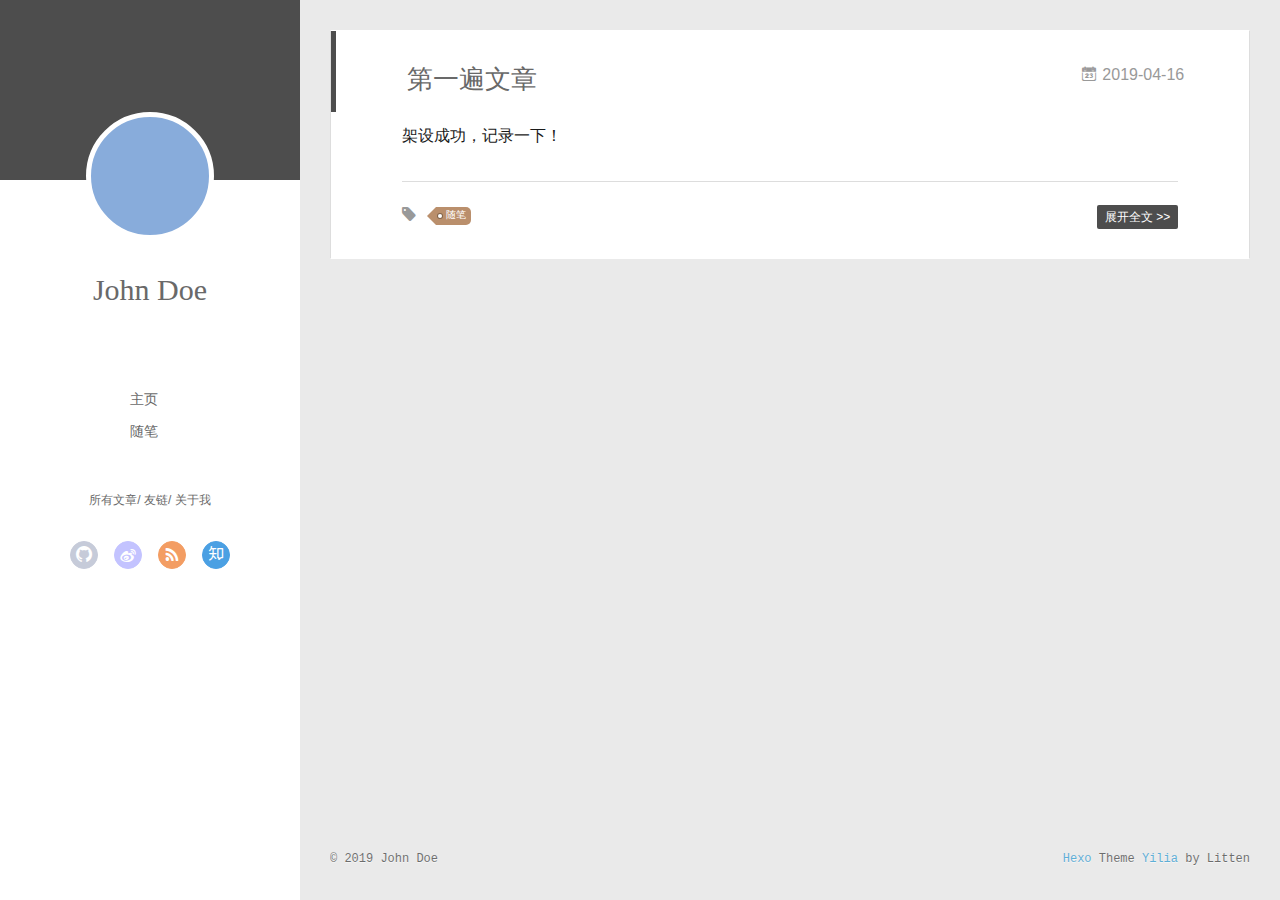
==== index.html @ c3cbdb1a "Site updated: 2019-04-16 20:23:17" ====
<!DOCTYPE html>
<html>
<head><meta name="generator" content="Hexo 3.8.0">
  <meta charset="utf-8">
  
  <meta name="renderer" content="webkit">
  <meta http-equiv="X-UA-Compatible" content="IE=edge">
  <link rel="dns-prefetch" href="http://yoursite.com">
  <title>Hexo</title>
  <meta name="viewport" content="width=device-width, initial-scale=1, maximum-scale=1">
  <meta property="og:type" content="website">
<meta property="og:title" content="Hexo">
<meta property="og:url" content="http://yoursite.com/index.html">
<meta property="og:site_name" content="Hexo">
<meta property="og:locale" content="default">
<meta name="twitter:card" content="summary">
<meta name="twitter:title" content="Hexo">
  
    <link rel="alternative" href="/atom.xml" title="Hexo" type="application/atom+xml">
  
  
    <link rel="icon" href="/favicon.png">
  
  <link rel="stylesheet" type="text/css" href="/./main.0cf68a.css">
  <style type="text/css">
  
    #container.show {
      background: linear-gradient(200deg,#a0cfe4,#e8c37e);
    }
  </style>
  

  

</head>
</html>
<body>
  <div id="container" q-class="show:isCtnShow">
    <canvas id="anm-canvas" class="anm-canvas"></canvas>
    <div class="left-col" q-class="show:isShow">
      
<div class="overlay" style="background: #4d4d4d"></div>
<div class="intrude-less">
	<header id="header" class="inner">
		<a href="/" class="profilepic">
			<img src class="js-avatar">
		</a>
		<hgroup>
		  <h1 class="header-author"><a href="/">John Doe</a></h1>
		</hgroup>
		

		<nav class="header-menu">
			<ul>
			
				<li><a href="/">主页</a></li>
	        
				<li><a href="/tags/随笔/">随笔</a></li>
	        
			</ul>
		</nav>
		<nav class="header-smart-menu">
    		
    			
    			<a q-on="click: openSlider(e, 'innerArchive')" href="javascript:void(0)">所有文章</a>
    			
            
    			
    			<a q-on="click: openSlider(e, 'friends')" href="javascript:void(0)">友链</a>
    			
            
    			
    			<a q-on="click: openSlider(e, 'aboutme')" href="javascript:void(0)">关于我</a>
    			
            
		</nav>
		<nav class="header-nav">
			<div class="social">
				
					<a class="github" target="_blank" href="#" title="github"><i class="icon-github"></i></a>
		        
					<a class="weibo" target="_blank" href="#" title="weibo"><i class="icon-weibo"></i></a>
		        
					<a class="rss" target="_blank" href="#" title="rss"><i class="icon-rss"></i></a>
		        
					<a class="zhihu" target="_blank" href="#" title="zhihu"><i class="icon-zhihu"></i></a>
		        
			</div>
		</nav>
	</header>		
</div>

    </div>
    <div class="mid-col" q-class="show:isShow,hide:isShow|isFalse">
      
<nav id="mobile-nav">
  	<div class="overlay js-overlay" style="background: #4d4d4d"></div>
	<div class="btnctn js-mobile-btnctn">
  		<div class="slider-trigger list" q-on="click: openSlider(e)"><i class="icon icon-sort"></i></div>
	</div>
	<div class="intrude-less">
		<header id="header" class="inner">
			<div class="profilepic">
				<img src class="js-avatar">
			</div>
			<hgroup>
			  <h1 class="header-author js-header-author">John Doe</h1>
			</hgroup>
			
			
			
				
			
				
			
			
			
			<nav class="header-nav">
				<div class="social">
					
						<a class="github" target="_blank" href="#" title="github"><i class="icon-github"></i></a>
			        
						<a class="weibo" target="_blank" href="#" title="weibo"><i class="icon-weibo"></i></a>
			        
						<a class="rss" target="_blank" href="#" title="rss"><i class="icon-rss"></i></a>
			        
						<a class="zhihu" target="_blank" href="#" title="zhihu"><i class="icon-zhihu"></i></a>
			        
				</div>
			</nav>

			<nav class="header-menu js-header-menu">
				<ul style="width: 50%">
				
				
					<li style="width: 50%"><a href="/">主页</a></li>
		        
					<li style="width: 50%"><a href="/tags/随笔/">随笔</a></li>
		        
				</ul>
			</nav>
		</header>				
	</div>
	<div class="mobile-mask" style="display:none" q-show="isShow"></div>
</nav>

      <div id="wrapper" class="body-wrap">
        <div class="menu-l">
          <div class="canvas-wrap">
            <canvas data-colors="#eaeaea" data-sectionHeight="100" data-contentId="js-content" id="myCanvas1" class="anm-canvas"></canvas>
          </div>
          <div id="js-content" class="content-ll">
            
  
    <article id="post-第一遍文章" class="article article-type-post  article-index" itemscope itemprop="blogPost">
  <div class="article-inner">
    
      <header class="article-header">
        
  
    <h1 itemprop="name">
      <a class="article-title" href="/2019/04/16/第一遍文章/">第一遍文章</a>
    </h1>
  

        
        <a href="/2019/04/16/第一遍文章/" class="archive-article-date">
  	<time datetime="2019-04-16T12:22:31.000Z" itemprop="datePublished"><i class="icon-calendar icon"></i>2019-04-16</time>
</a>
        
      </header>
    
    <div class="article-entry" itemprop="articleBody">
      
        <p>架设成功，记录一下！</p>

      

      
    </div>
    <div class="article-info article-info-index">
      
      
	<div class="article-tag tagcloud">
		<i class="icon-price-tags icon"></i>
		<ul class="article-tag-list">
			 
        		<li class="article-tag-list-item">
        			<a href="javascript:void(0)" class="js-tag article-tag-list-link color3">随笔</a>
        		</li>
      		
		</ul>
	</div>

      

      
        <p class="article-more-link">
          <a class="article-more-a" href="/2019/04/16/第一遍文章/">展开全文 >></a>
        </p>
      

      
      <div class="clearfix"></div>
    </div>
  </div>
</article>

<aside class="wrap-side-operation">
    <div class="mod-side-operation">
        
        <div class="jump-container" id="js-jump-container" style="display:none;">
            <a href="javascript:void(0)" class="mod-side-operation__jump-to-top">
                <i class="icon-font icon-back"></i>
            </a>
            <div id="js-jump-plan-container" class="jump-plan-container" style="top: -11px;">
                <i class="icon-font icon-plane jump-plane"></i>
            </div>
        </div>
        
        
    </div>
</aside>




  
  


          </div>
        </div>
      </div>
      <footer id="footer">
  <div class="outer">
    <div id="footer-info">
    	<div class="footer-left">
    		&copy; 2019 John Doe
    	</div>
      	<div class="footer-right">
      		<a href="http://hexo.io/" target="_blank">Hexo</a>  Theme <a href="https://github.com/litten/hexo-theme-yilia" target="_blank">Yilia</a> by Litten
      	</div>
    </div>
  </div>
</footer>
    </div>
    <script>
	var yiliaConfig = {
		mathjax: false,
		isHome: true,
		isPost: false,
		isArchive: false,
		isTag: false,
		isCategory: false,
		open_in_new: false,
		toc_hide_index: true,
		root: "/",
		innerArchive: true,
		showTags: false
	}
</script>

<script>!function(t){function n(e){if(r[e])return r[e].exports;var i=r[e]={exports:{},id:e,loaded:!1};return t[e].call(i.exports,i,i.exports,n),i.loaded=!0,i.exports}var r={};n.m=t,n.c=r,n.p="./",n(0)}([function(t,n,r){r(195),t.exports=r(191)},function(t,n,r){var e=r(3),i=r(52),o=r(27),u=r(28),c=r(53),f="prototype",a=function(t,n,r){var s,l,h,v,p=t&a.F,d=t&a.G,y=t&a.S,g=t&a.P,b=t&a.B,m=d?e:y?e[n]||(e[n]={}):(e[n]||{})[f],x=d?i:i[n]||(i[n]={}),w=x[f]||(x[f]={});d&&(r=n);for(s in r)l=!p&&m&&void 0!==m[s],h=(l?m:r)[s],v=b&&l?c(h,e):g&&"function"==typeof h?c(Function.call,h):h,m&&u(m,s,h,t&a.U),x[s]!=h&&o(x,s,v),g&&w[s]!=h&&(w[s]=h)};e.core=i,a.F=1,a.G=2,a.S=4,a.P=8,a.B=16,a.W=32,a.U=64,a.R=128,t.exports=a},function(t,n,r){var e=r(6);t.exports=function(t){if(!e(t))throw TypeError(t+" is not an object!");return t}},function(t,n){var r=t.exports="undefined"!=typeof window&&window.Math==Math?window:"undefined"!=typeof self&&self.Math==Math?self:Function("return this")();"number"==typeof __g&&(__g=r)},function(t,n){t.exports=function(t){try{return!!t()}catch(t){return!0}}},function(t,n){var r=t.exports="undefined"!=typeof window&&window.Math==Math?window:"undefined"!=typeof self&&self.Math==Math?self:Function("return this")();"number"==typeof __g&&(__g=r)},function(t,n){t.exports=function(t){return"object"==typeof t?null!==t:"function"==typeof t}},function(t,n,r){var e=r(126)("wks"),i=r(76),o=r(3).Symbol,u="function"==typeof o;(t.exports=function(t){return e[t]||(e[t]=u&&o[t]||(u?o:i)("Symbol."+t))}).store=e},function(t,n){var r={}.hasOwnProperty;t.exports=function(t,n){return r.call(t,n)}},function(t,n,r){var e=r(94),i=r(33);t.exports=function(t){return e(i(t))}},function(t,n,r){t.exports=!r(4)(function(){return 7!=Object.defineProperty({},"a",{get:function(){return 7}}).a})},function(t,n,r){var e=r(2),i=r(167),o=r(50),u=Object.defineProperty;n.f=r(10)?Object.defineProperty:function(t,n,r){if(e(t),n=o(n,!0),e(r),i)try{return u(t,n,r)}catch(t){}if("get"in r||"set"in r)throw TypeError("Accessors not supported!");return"value"in r&&(t[n]=r.value),t}},function(t,n,r){t.exports=!r(18)(function(){return 7!=Object.defineProperty({},"a",{get:function(){return 7}}).a})},function(t,n,r){var e=r(14),i=r(22);t.exports=r(12)?function(t,n,r){return e.f(t,n,i(1,r))}:function(t,n,r){return t[n]=r,t}},function(t,n,r){var e=r(20),i=r(58),o=r(42),u=Object.defineProperty;n.f=r(12)?Object.defineProperty:function(t,n,r){if(e(t),n=o(n,!0),e(r),i)try{return u(t,n,r)}catch(t){}if("get"in r||"set"in r)throw TypeError("Accessors not supported!");return"value"in r&&(t[n]=r.value),t}},function(t,n,r){var e=r(40)("wks"),i=r(23),o=r(5).Symbol,u="function"==typeof o;(t.exports=function(t){return e[t]||(e[t]=u&&o[t]||(u?o:i)("Symbol."+t))}).store=e},function(t,n,r){var e=r(67),i=Math.min;t.exports=function(t){return t>0?i(e(t),9007199254740991):0}},function(t,n,r){var e=r(46);t.exports=function(t){return Object(e(t))}},function(t,n){t.exports=function(t){try{return!!t()}catch(t){return!0}}},function(t,n,r){var e=r(63),i=r(34);t.exports=Object.keys||function(t){return e(t,i)}},function(t,n,r){var e=r(21);t.exports=function(t){if(!e(t))throw TypeError(t+" is not an object!");return t}},function(t,n){t.exports=function(t){return"object"==typeof t?null!==t:"function"==typeof t}},function(t,n){t.exports=function(t,n){return{enumerable:!(1&t),configurable:!(2&t),writable:!(4&t),value:n}}},function(t,n){var r=0,e=Math.random();t.exports=function(t){return"Symbol(".concat(void 0===t?"":t,")_",(++r+e).toString(36))}},function(t,n){var r={}.hasOwnProperty;t.exports=function(t,n){return r.call(t,n)}},function(t,n){var r=t.exports={version:"2.4.0"};"number"==typeof __e&&(__e=r)},function(t,n){t.exports=function(t){if("function"!=typeof t)throw TypeError(t+" is not a function!");return t}},function(t,n,r){var e=r(11),i=r(66);t.exports=r(10)?function(t,n,r){return e.f(t,n,i(1,r))}:function(t,n,r){return t[n]=r,t}},function(t,n,r){var e=r(3),i=r(27),o=r(24),u=r(76)("src"),c="toString",f=Function[c],a=(""+f).split(c);r(52).inspectSource=function(t){return f.call(t)},(t.exports=function(t,n,r,c){var f="function"==typeof r;f&&(o(r,"name")||i(r,"name",n)),t[n]!==r&&(f&&(o(r,u)||i(r,u,t[n]?""+t[n]:a.join(String(n)))),t===e?t[n]=r:c?t[n]?t[n]=r:i(t,n,r):(delete t[n],i(t,n,r)))})(Function.prototype,c,function(){return"function"==typeof this&&this[u]||f.call(this)})},function(t,n,r){var e=r(1),i=r(4),o=r(46),u=function(t,n,r,e){var i=String(o(t)),u="<"+n;return""!==r&&(u+=" "+r+'="'+String(e).replace(/"/g,"&quot;")+'"'),u+">"+i+"</"+n+">"};t.exports=function(t,n){var r={};r[t]=n(u),e(e.P+e.F*i(function(){var n=""[t]('"');return n!==n.toLowerCase()||n.split('"').length>3}),"String",r)}},function(t,n,r){var e=r(115),i=r(46);t.exports=function(t){return e(i(t))}},function(t,n,r){var e=r(116),i=r(66),o=r(30),u=r(50),c=r(24),f=r(167),a=Object.getOwnPropertyDescriptor;n.f=r(10)?a:function(t,n){if(t=o(t),n=u(n,!0),f)try{return a(t,n)}catch(t){}if(c(t,n))return i(!e.f.call(t,n),t[n])}},function(t,n,r){var e=r(24),i=r(17),o=r(145)("IE_PROTO"),u=Object.prototype;t.exports=Object.getPrototypeOf||function(t){return t=i(t),e(t,o)?t[o]:"function"==typeof t.constructor&&t instanceof t.constructor?t.constructor.prototype:t instanceof Object?u:null}},function(t,n){t.exports=function(t){if(void 0==t)throw TypeError("Can't call method on  "+t);return t}},function(t,n){t.exports="constructor,hasOwnProperty,isPrototypeOf,propertyIsEnumerable,toLocaleString,toString,valueOf".split(",")},function(t,n){t.exports={}},function(t,n){t.exports=!0},function(t,n){n.f={}.propertyIsEnumerable},function(t,n,r){var e=r(14).f,i=r(8),o=r(15)("toStringTag");t.exports=function(t,n,r){t&&!i(t=r?t:t.prototype,o)&&e(t,o,{configurable:!0,value:n})}},function(t,n,r){var e=r(40)("keys"),i=r(23);t.exports=function(t){return e[t]||(e[t]=i(t))}},function(t,n,r){var e=r(5),i="__core-js_shared__",o=e[i]||(e[i]={});t.exports=function(t){return o[t]||(o[t]={})}},function(t,n){var r=Math.ceil,e=Math.floor;t.exports=function(t){return isNaN(t=+t)?0:(t>0?e:r)(t)}},function(t,n,r){var e=r(21);t.exports=function(t,n){if(!e(t))return t;var r,i;if(n&&"function"==typeof(r=t.toString)&&!e(i=r.call(t)))return i;if("function"==typeof(r=t.valueOf)&&!e(i=r.call(t)))return i;if(!n&&"function"==typeof(r=t.toString)&&!e(i=r.call(t)))return i;throw TypeError("Can't convert object to primitive value")}},function(t,n,r){var e=r(5),i=r(25),o=r(36),u=r(44),c=r(14).f;t.exports=function(t){var n=i.Symbol||(i.Symbol=o?{}:e.Symbol||{});"_"==t.charAt(0)||t in n||c(n,t,{value:u.f(t)})}},function(t,n,r){n.f=r(15)},function(t,n){var r={}.toString;t.exports=function(t){return r.call(t).slice(8,-1)}},function(t,n){t.exports=function(t){if(void 0==t)throw TypeError("Can't call method on  "+t);return t}},function(t,n,r){var e=r(4);t.exports=function(t,n){return!!t&&e(function(){n?t.call(null,function(){},1):t.call(null)})}},function(t,n,r){var e=r(53),i=r(115),o=r(17),u=r(16),c=r(203);t.exports=function(t,n){var r=1==t,f=2==t,a=3==t,s=4==t,l=6==t,h=5==t||l,v=n||c;return function(n,c,p){for(var d,y,g=o(n),b=i(g),m=e(c,p,3),x=u(b.length),w=0,S=r?v(n,x):f?v(n,0):void 0;x>w;w++)if((h||w in b)&&(d=b[w],y=m(d,w,g),t))if(r)S[w]=y;else if(y)switch(t){case 3:return!0;case 5:return d;case 6:return w;case 2:S.push(d)}else if(s)return!1;return l?-1:a||s?s:S}}},function(t,n,r){var e=r(1),i=r(52),o=r(4);t.exports=function(t,n){var r=(i.Object||{})[t]||Object[t],u={};u[t]=n(r),e(e.S+e.F*o(function(){r(1)}),"Object",u)}},function(t,n,r){var e=r(6);t.exports=function(t,n){if(!e(t))return t;var r,i;if(n&&"function"==typeof(r=t.toString)&&!e(i=r.call(t)))return i;if("function"==typeof(r=t.valueOf)&&!e(i=r.call(t)))return i;if(!n&&"function"==typeof(r=t.toString)&&!e(i=r.call(t)))return i;throw TypeError("Can't convert object to primitive value")}},function(t,n,r){var e=r(5),i=r(25),o=r(91),u=r(13),c="prototype",f=function(t,n,r){var a,s,l,h=t&f.F,v=t&f.G,p=t&f.S,d=t&f.P,y=t&f.B,g=t&f.W,b=v?i:i[n]||(i[n]={}),m=b[c],x=v?e:p?e[n]:(e[n]||{})[c];v&&(r=n);for(a in r)(s=!h&&x&&void 0!==x[a])&&a in b||(l=s?x[a]:r[a],b[a]=v&&"function"!=typeof x[a]?r[a]:y&&s?o(l,e):g&&x[a]==l?function(t){var n=function(n,r,e){if(this instanceof t){switch(arguments.length){case 0:return new t;case 1:return new t(n);case 2:return new t(n,r)}return new t(n,r,e)}return t.apply(this,arguments)};return n[c]=t[c],n}(l):d&&"function"==typeof l?o(Function.call,l):l,d&&((b.virtual||(b.virtual={}))[a]=l,t&f.R&&m&&!m[a]&&u(m,a,l)))};f.F=1,f.G=2,f.S=4,f.P=8,f.B=16,f.W=32,f.U=64,f.R=128,t.exports=f},function(t,n){var r=t.exports={version:"2.4.0"};"number"==typeof __e&&(__e=r)},function(t,n,r){var e=r(26);t.exports=function(t,n,r){if(e(t),void 0===n)return t;switch(r){case 1:return function(r){return t.call(n,r)};case 2:return function(r,e){return t.call(n,r,e)};case 3:return function(r,e,i){return t.call(n,r,e,i)}}return function(){return t.apply(n,arguments)}}},function(t,n,r){var e=r(183),i=r(1),o=r(126)("metadata"),u=o.store||(o.store=new(r(186))),c=function(t,n,r){var i=u.get(t);if(!i){if(!r)return;u.set(t,i=new e)}var o=i.get(n);if(!o){if(!r)return;i.set(n,o=new e)}return o},f=function(t,n,r){var e=c(n,r,!1);return void 0!==e&&e.has(t)},a=function(t,n,r){var e=c(n,r,!1);return void 0===e?void 0:e.get(t)},s=function(t,n,r,e){c(r,e,!0).set(t,n)},l=function(t,n){var r=c(t,n,!1),e=[];return r&&r.forEach(function(t,n){e.push(n)}),e},h=function(t){return void 0===t||"symbol"==typeof t?t:String(t)},v=function(t){i(i.S,"Reflect",t)};t.exports={store:u,map:c,has:f,get:a,set:s,keys:l,key:h,exp:v}},function(t,n,r){"use strict";if(r(10)){var e=r(69),i=r(3),o=r(4),u=r(1),c=r(127),f=r(152),a=r(53),s=r(68),l=r(66),h=r(27),v=r(73),p=r(67),d=r(16),y=r(75),g=r(50),b=r(24),m=r(180),x=r(114),w=r(6),S=r(17),_=r(137),O=r(70),E=r(32),P=r(71).f,j=r(154),F=r(76),M=r(7),A=r(48),N=r(117),T=r(146),I=r(155),k=r(80),L=r(123),R=r(74),C=r(130),D=r(160),U=r(11),W=r(31),G=U.f,B=W.f,V=i.RangeError,z=i.TypeError,q=i.Uint8Array,K="ArrayBuffer",J="Shared"+K,Y="BYTES_PER_ELEMENT",H="prototype",$=Array[H],X=f.ArrayBuffer,Q=f.DataView,Z=A(0),tt=A(2),nt=A(3),rt=A(4),et=A(5),it=A(6),ot=N(!0),ut=N(!1),ct=I.values,ft=I.keys,at=I.entries,st=$.lastIndexOf,lt=$.reduce,ht=$.reduceRight,vt=$.join,pt=$.sort,dt=$.slice,yt=$.toString,gt=$.toLocaleString,bt=M("iterator"),mt=M("toStringTag"),xt=F("typed_constructor"),wt=F("def_constructor"),St=c.CONSTR,_t=c.TYPED,Ot=c.VIEW,Et="Wrong length!",Pt=A(1,function(t,n){return Tt(T(t,t[wt]),n)}),jt=o(function(){return 1===new q(new Uint16Array([1]).buffer)[0]}),Ft=!!q&&!!q[H].set&&o(function(){new q(1).set({})}),Mt=function(t,n){if(void 0===t)throw z(Et);var r=+t,e=d(t);if(n&&!m(r,e))throw V(Et);return e},At=function(t,n){var r=p(t);if(r<0||r%n)throw V("Wrong offset!");return r},Nt=function(t){if(w(t)&&_t in t)return t;throw z(t+" is not a typed array!")},Tt=function(t,n){if(!(w(t)&&xt in t))throw z("It is not a typed array constructor!");return new t(n)},It=function(t,n){return kt(T(t,t[wt]),n)},kt=function(t,n){for(var r=0,e=n.length,i=Tt(t,e);e>r;)i[r]=n[r++];return i},Lt=function(t,n,r){G(t,n,{get:function(){return this._d[r]}})},Rt=function(t){var n,r,e,i,o,u,c=S(t),f=arguments.length,s=f>1?arguments[1]:void 0,l=void 0!==s,h=j(c);if(void 0!=h&&!_(h)){for(u=h.call(c),e=[],n=0;!(o=u.next()).done;n++)e.push(o.value);c=e}for(l&&f>2&&(s=a(s,arguments[2],2)),n=0,r=d(c.length),i=Tt(this,r);r>n;n++)i[n]=l?s(c[n],n):c[n];return i},Ct=function(){for(var t=0,n=arguments.length,r=Tt(this,n);n>t;)r[t]=arguments[t++];return r},Dt=!!q&&o(function(){gt.call(new q(1))}),Ut=function(){return gt.apply(Dt?dt.call(Nt(this)):Nt(this),arguments)},Wt={copyWithin:function(t,n){return D.call(Nt(this),t,n,arguments.length>2?arguments[2]:void 0)},every:function(t){return rt(Nt(this),t,arguments.length>1?arguments[1]:void 0)},fill:function(t){return C.apply(Nt(this),arguments)},filter:function(t){return It(this,tt(Nt(this),t,arguments.length>1?arguments[1]:void 0))},find:function(t){return et(Nt(this),t,arguments.length>1?arguments[1]:void 0)},findIndex:function(t){return it(Nt(this),t,arguments.length>1?arguments[1]:void 0)},forEach:function(t){Z(Nt(this),t,arguments.length>1?arguments[1]:void 0)},indexOf:function(t){return ut(Nt(this),t,arguments.length>1?arguments[1]:void 0)},includes:function(t){return ot(Nt(this),t,arguments.length>1?arguments[1]:void 0)},join:function(t){return vt.apply(Nt(this),arguments)},lastIndexOf:function(t){return st.apply(Nt(this),arguments)},map:function(t){return Pt(Nt(this),t,arguments.length>1?arguments[1]:void 0)},reduce:function(t){return lt.apply(Nt(this),arguments)},reduceRight:function(t){return ht.apply(Nt(this),arguments)},reverse:function(){for(var t,n=this,r=Nt(n).length,e=Math.floor(r/2),i=0;i<e;)t=n[i],n[i++]=n[--r],n[r]=t;return n},some:function(t){return nt(Nt(this),t,arguments.length>1?arguments[1]:void 0)},sort:function(t){return pt.call(Nt(this),t)},subarray:function(t,n){var r=Nt(this),e=r.length,i=y(t,e);return new(T(r,r[wt]))(r.buffer,r.byteOffset+i*r.BYTES_PER_ELEMENT,d((void 0===n?e:y(n,e))-i))}},Gt=function(t,n){return It(this,dt.call(Nt(this),t,n))},Bt=function(t){Nt(this);var n=At(arguments[1],1),r=this.length,e=S(t),i=d(e.length),o=0;if(i+n>r)throw V(Et);for(;o<i;)this[n+o]=e[o++]},Vt={entries:function(){return at.call(Nt(this))},keys:function(){return ft.call(Nt(this))},values:function(){return ct.call(Nt(this))}},zt=function(t,n){return w(t)&&t[_t]&&"symbol"!=typeof n&&n in t&&String(+n)==String(n)},qt=function(t,n){return zt(t,n=g(n,!0))?l(2,t[n]):B(t,n)},Kt=function(t,n,r){return!(zt(t,n=g(n,!0))&&w(r)&&b(r,"value"))||b(r,"get")||b(r,"set")||r.configurable||b(r,"writable")&&!r.writable||b(r,"enumerable")&&!r.enumerable?G(t,n,r):(t[n]=r.value,t)};St||(W.f=qt,U.f=Kt),u(u.S+u.F*!St,"Object",{getOwnPropertyDescriptor:qt,defineProperty:Kt}),o(function(){yt.call({})})&&(yt=gt=function(){return vt.call(this)});var Jt=v({},Wt);v(Jt,Vt),h(Jt,bt,Vt.values),v(Jt,{slice:Gt,set:Bt,constructor:function(){},toString:yt,toLocaleString:Ut}),Lt(Jt,"buffer","b"),Lt(Jt,"byteOffset","o"),Lt(Jt,"byteLength","l"),Lt(Jt,"length","e"),G(Jt,mt,{get:function(){return this[_t]}}),t.exports=function(t,n,r,f){f=!!f;var a=t+(f?"Clamped":"")+"Array",l="Uint8Array"!=a,v="get"+t,p="set"+t,y=i[a],g=y||{},b=y&&E(y),m=!y||!c.ABV,S={},_=y&&y[H],j=function(t,r){var e=t._d;return e.v[v](r*n+e.o,jt)},F=function(t,r,e){var i=t._d;f&&(e=(e=Math.round(e))<0?0:e>255?255:255&e),i.v[p](r*n+i.o,e,jt)},M=function(t,n){G(t,n,{get:function(){return j(this,n)},set:function(t){return F(this,n,t)},enumerable:!0})};m?(y=r(function(t,r,e,i){s(t,y,a,"_d");var o,u,c,f,l=0,v=0;if(w(r)){if(!(r instanceof X||(f=x(r))==K||f==J))return _t in r?kt(y,r):Rt.call(y,r);o=r,v=At(e,n);var p=r.byteLength;if(void 0===i){if(p%n)throw V(Et);if((u=p-v)<0)throw V(Et)}else if((u=d(i)*n)+v>p)throw V(Et);c=u/n}else c=Mt(r,!0),u=c*n,o=new X(u);for(h(t,"_d",{b:o,o:v,l:u,e:c,v:new Q(o)});l<c;)M(t,l++)}),_=y[H]=O(Jt),h(_,"constructor",y)):L(function(t){new y(null),new y(t)},!0)||(y=r(function(t,r,e,i){s(t,y,a);var o;return w(r)?r instanceof X||(o=x(r))==K||o==J?void 0!==i?new g(r,At(e,n),i):void 0!==e?new g(r,At(e,n)):new g(r):_t in r?kt(y,r):Rt.call(y,r):new g(Mt(r,l))}),Z(b!==Function.prototype?P(g).concat(P(b)):P(g),function(t){t in y||h(y,t,g[t])}),y[H]=_,e||(_.constructor=y));var A=_[bt],N=!!A&&("values"==A.name||void 0==A.name),T=Vt.values;h(y,xt,!0),h(_,_t,a),h(_,Ot,!0),h(_,wt,y),(f?new y(1)[mt]==a:mt in _)||G(_,mt,{get:function(){return a}}),S[a]=y,u(u.G+u.W+u.F*(y!=g),S),u(u.S,a,{BYTES_PER_ELEMENT:n,from:Rt,of:Ct}),Y in _||h(_,Y,n),u(u.P,a,Wt),R(a),u(u.P+u.F*Ft,a,{set:Bt}),u(u.P+u.F*!N,a,Vt),u(u.P+u.F*(_.toString!=yt),a,{toString:yt}),u(u.P+u.F*o(function(){new y(1).slice()}),a,{slice:Gt}),u(u.P+u.F*(o(function(){return[1,2].toLocaleString()!=new y([1,2]).toLocaleString()})||!o(function(){_.toLocaleString.call([1,2])})),a,{toLocaleString:Ut}),k[a]=N?A:T,e||N||h(_,bt,T)}}else t.exports=function(){}},function(t,n){var r={}.toString;t.exports=function(t){return r.call(t).slice(8,-1)}},function(t,n,r){var e=r(21),i=r(5).document,o=e(i)&&e(i.createElement);t.exports=function(t){return o?i.createElement(t):{}}},function(t,n,r){t.exports=!r(12)&&!r(18)(function(){return 7!=Object.defineProperty(r(57)("div"),"a",{get:function(){return 7}}).a})},function(t,n,r){"use strict";var e=r(36),i=r(51),o=r(64),u=r(13),c=r(8),f=r(35),a=r(96),s=r(38),l=r(103),h=r(15)("iterator"),v=!([].keys&&"next"in[].keys()),p="keys",d="values",y=function(){return this};t.exports=function(t,n,r,g,b,m,x){a(r,n,g);var w,S,_,O=function(t){if(!v&&t in F)return F[t];switch(t){case p:case d:return function(){return new r(this,t)}}return function(){return new r(this,t)}},E=n+" Iterator",P=b==d,j=!1,F=t.prototype,M=F[h]||F["@@iterator"]||b&&F[b],A=M||O(b),N=b?P?O("entries"):A:void 0,T="Array"==n?F.entries||M:M;if(T&&(_=l(T.call(new t)))!==Object.prototype&&(s(_,E,!0),e||c(_,h)||u(_,h,y)),P&&M&&M.name!==d&&(j=!0,A=function(){return M.call(this)}),e&&!x||!v&&!j&&F[h]||u(F,h,A),f[n]=A,f[E]=y,b)if(w={values:P?A:O(d),keys:m?A:O(p),entries:N},x)for(S in w)S in F||o(F,S,w[S]);else i(i.P+i.F*(v||j),n,w);return w}},function(t,n,r){var e=r(20),i=r(100),o=r(34),u=r(39)("IE_PROTO"),c=function(){},f="prototype",a=function(){var t,n=r(57)("iframe"),e=o.length;for(n.style.display="none",r(93).appendChild(n),n.src="javascript:",t=n.contentWindow.document,t.open(),t.write("<script>document.F=Object<\/script>"),t.close(),a=t.F;e--;)delete a[f][o[e]];return a()};t.exports=Object.create||function(t,n){var r;return null!==t?(c[f]=e(t),r=new c,c[f]=null,r[u]=t):r=a(),void 0===n?r:i(r,n)}},function(t,n,r){var e=r(63),i=r(34).concat("length","prototype");n.f=Object.getOwnPropertyNames||function(t){return e(t,i)}},function(t,n){n.f=Object.getOwnPropertySymbols},function(t,n,r){var e=r(8),i=r(9),o=r(90)(!1),u=r(39)("IE_PROTO");t.exports=function(t,n){var r,c=i(t),f=0,a=[];for(r in c)r!=u&&e(c,r)&&a.push(r);for(;n.length>f;)e(c,r=n[f++])&&(~o(a,r)||a.push(r));return a}},function(t,n,r){t.exports=r(13)},function(t,n,r){var e=r(76)("meta"),i=r(6),o=r(24),u=r(11).f,c=0,f=Object.isExtensible||function(){return!0},a=!r(4)(function(){return f(Object.preventExtensions({}))}),s=function(t){u(t,e,{value:{i:"O"+ ++c,w:{}}})},l=function(t,n){if(!i(t))return"symbol"==typeof t?t:("string"==typeof t?"S":"P")+t;if(!o(t,e)){if(!f(t))return"F";if(!n)return"E";s(t)}return t[e].i},h=function(t,n){if(!o(t,e)){if(!f(t))return!0;if(!n)return!1;s(t)}return t[e].w},v=function(t){return a&&p.NEED&&f(t)&&!o(t,e)&&s(t),t},p=t.exports={KEY:e,NEED:!1,fastKey:l,getWeak:h,onFreeze:v}},function(t,n){t.exports=function(t,n){return{enumerable:!(1&t),configurable:!(2&t),writable:!(4&t),value:n}}},function(t,n){var r=Math.ceil,e=Math.floor;t.exports=function(t){return isNaN(t=+t)?0:(t>0?e:r)(t)}},function(t,n){t.exports=function(t,n,r,e){if(!(t instanceof n)||void 0!==e&&e in t)throw TypeError(r+": incorrect invocation!");return t}},function(t,n){t.exports=!1},function(t,n,r){var e=r(2),i=r(173),o=r(133),u=r(145)("IE_PROTO"),c=function(){},f="prototype",a=function(){var t,n=r(132)("iframe"),e=o.length;for(n.style.display="none",r(135).appendChild(n),n.src="javascript:",t=n.contentWindow.document,t.open(),t.write("<script>document.F=Object<\/script>"),t.close(),a=t.F;e--;)delete a[f][o[e]];return a()};t.exports=Object.create||function(t,n){var r;return null!==t?(c[f]=e(t),r=new c,c[f]=null,r[u]=t):r=a(),void 0===n?r:i(r,n)}},function(t,n,r){var e=r(175),i=r(133).concat("length","prototype");n.f=Object.getOwnPropertyNames||function(t){return e(t,i)}},function(t,n,r){var e=r(175),i=r(133);t.exports=Object.keys||function(t){return e(t,i)}},function(t,n,r){var e=r(28);t.exports=function(t,n,r){for(var i in n)e(t,i,n[i],r);return t}},function(t,n,r){"use strict";var e=r(3),i=r(11),o=r(10),u=r(7)("species");t.exports=function(t){var n=e[t];o&&n&&!n[u]&&i.f(n,u,{configurable:!0,get:function(){return this}})}},function(t,n,r){var e=r(67),i=Math.max,o=Math.min;t.exports=function(t,n){return t=e(t),t<0?i(t+n,0):o(t,n)}},function(t,n){var r=0,e=Math.random();t.exports=function(t){return"Symbol(".concat(void 0===t?"":t,")_",(++r+e).toString(36))}},function(t,n,r){var e=r(33);t.exports=function(t){return Object(e(t))}},function(t,n,r){var e=r(7)("unscopables"),i=Array.prototype;void 0==i[e]&&r(27)(i,e,{}),t.exports=function(t){i[e][t]=!0}},function(t,n,r){var e=r(53),i=r(169),o=r(137),u=r(2),c=r(16),f=r(154),a={},s={},n=t.exports=function(t,n,r,l,h){var v,p,d,y,g=h?function(){return t}:f(t),b=e(r,l,n?2:1),m=0;if("function"!=typeof g)throw TypeError(t+" is not iterable!");if(o(g)){for(v=c(t.length);v>m;m++)if((y=n?b(u(p=t[m])[0],p[1]):b(t[m]))===a||y===s)return y}else for(d=g.call(t);!(p=d.next()).done;)if((y=i(d,b,p.value,n))===a||y===s)return y};n.BREAK=a,n.RETURN=s},function(t,n){t.exports={}},function(t,n,r){var e=r(11).f,i=r(24),o=r(7)("toStringTag");t.exports=function(t,n,r){t&&!i(t=r?t:t.prototype,o)&&e(t,o,{configurable:!0,value:n})}},function(t,n,r){var e=r(1),i=r(46),o=r(4),u=r(150),c="["+u+"]",f="​",a=RegExp("^"+c+c+"*"),s=RegExp(c+c+"*$"),l=function(t,n,r){var i={},c=o(function(){return!!u[t]()||f[t]()!=f}),a=i[t]=c?n(h):u[t];r&&(i[r]=a),e(e.P+e.F*c,"String",i)},h=l.trim=function(t,n){return t=String(i(t)),1&n&&(t=t.replace(a,"")),2&n&&(t=t.replace(s,"")),t};t.exports=l},function(t,n,r){t.exports={default:r(86),__esModule:!0}},function(t,n,r){t.exports={default:r(87),__esModule:!0}},function(t,n,r){"use strict";function e(t){return t&&t.__esModule?t:{default:t}}n.__esModule=!0;var i=r(84),o=e(i),u=r(83),c=e(u),f="function"==typeof c.default&&"symbol"==typeof o.default?function(t){return typeof t}:function(t){return t&&"function"==typeof c.default&&t.constructor===c.default&&t!==c.default.prototype?"symbol":typeof t};n.default="function"==typeof c.default&&"symbol"===f(o.default)?function(t){return void 0===t?"undefined":f(t)}:function(t){return t&&"function"==typeof c.default&&t.constructor===c.default&&t!==c.default.prototype?"symbol":void 0===t?"undefined":f(t)}},function(t,n,r){r(110),r(108),r(111),r(112),t.exports=r(25).Symbol},function(t,n,r){r(109),r(113),t.exports=r(44).f("iterator")},function(t,n){t.exports=function(t){if("function"!=typeof t)throw TypeError(t+" is not a function!");return t}},function(t,n){t.exports=function(){}},function(t,n,r){var e=r(9),i=r(106),o=r(105);t.exports=function(t){return function(n,r,u){var c,f=e(n),a=i(f.length),s=o(u,a);if(t&&r!=r){for(;a>s;)if((c=f[s++])!=c)return!0}else for(;a>s;s++)if((t||s in f)&&f[s]===r)return t||s||0;return!t&&-1}}},function(t,n,r){var e=r(88);t.exports=function(t,n,r){if(e(t),void 0===n)return t;switch(r){case 1:return function(r){return t.call(n,r)};case 2:return function(r,e){return t.call(n,r,e)};case 3:return function(r,e,i){return t.call(n,r,e,i)}}return function(){return t.apply(n,arguments)}}},function(t,n,r){var e=r(19),i=r(62),o=r(37);t.exports=function(t){var n=e(t),r=i.f;if(r)for(var u,c=r(t),f=o.f,a=0;c.length>a;)f.call(t,u=c[a++])&&n.push(u);return n}},function(t,n,r){t.exports=r(5).document&&document.documentElement},function(t,n,r){var e=r(56);t.exports=Object("z").propertyIsEnumerable(0)?Object:function(t){return"String"==e(t)?t.split(""):Object(t)}},function(t,n,r){var e=r(56);t.exports=Array.isArray||function(t){return"Array"==e(t)}},function(t,n,r){"use strict";var e=r(60),i=r(22),o=r(38),u={};r(13)(u,r(15)("iterator"),function(){return this}),t.exports=function(t,n,r){t.prototype=e(u,{next:i(1,r)}),o(t,n+" Iterator")}},function(t,n){t.exports=function(t,n){return{value:n,done:!!t}}},function(t,n,r){var e=r(19),i=r(9);t.exports=function(t,n){for(var r,o=i(t),u=e(o),c=u.length,f=0;c>f;)if(o[r=u[f++]]===n)return r}},function(t,n,r){var e=r(23)("meta"),i=r(21),o=r(8),u=r(14).f,c=0,f=Object.isExtensible||function(){return!0},a=!r(18)(function(){return f(Object.preventExtensions({}))}),s=function(t){u(t,e,{value:{i:"O"+ ++c,w:{}}})},l=function(t,n){if(!i(t))return"symbol"==typeof t?t:("string"==typeof t?"S":"P")+t;if(!o(t,e)){if(!f(t))return"F";if(!n)return"E";s(t)}return t[e].i},h=function(t,n){if(!o(t,e)){if(!f(t))return!0;if(!n)return!1;s(t)}return t[e].w},v=function(t){return a&&p.NEED&&f(t)&&!o(t,e)&&s(t),t},p=t.exports={KEY:e,NEED:!1,fastKey:l,getWeak:h,onFreeze:v}},function(t,n,r){var e=r(14),i=r(20),o=r(19);t.exports=r(12)?Object.defineProperties:function(t,n){i(t);for(var r,u=o(n),c=u.length,f=0;c>f;)e.f(t,r=u[f++],n[r]);return t}},function(t,n,r){var e=r(37),i=r(22),o=r(9),u=r(42),c=r(8),f=r(58),a=Object.getOwnPropertyDescriptor;n.f=r(12)?a:function(t,n){if(t=o(t),n=u(n,!0),f)try{return a(t,n)}catch(t){}if(c(t,n))return i(!e.f.call(t,n),t[n])}},function(t,n,r){var e=r(9),i=r(61).f,o={}.toString,u="object"==typeof window&&window&&Object.getOwnPropertyNames?Object.getOwnPropertyNames(window):[],c=function(t){try{return i(t)}catch(t){return u.slice()}};t.exports.f=function(t){return u&&"[object Window]"==o.call(t)?c(t):i(e(t))}},function(t,n,r){var e=r(8),i=r(77),o=r(39)("IE_PROTO"),u=Object.prototype;t.exports=Object.getPrototypeOf||function(t){return t=i(t),e(t,o)?t[o]:"function"==typeof t.constructor&&t instanceof t.constructor?t.constructor.prototype:t instanceof Object?u:null}},function(t,n,r){var e=r(41),i=r(33);t.exports=function(t){return function(n,r){var o,u,c=String(i(n)),f=e(r),a=c.length;return f<0||f>=a?t?"":void 0:(o=c.charCodeAt(f),o<55296||o>56319||f+1===a||(u=c.charCodeAt(f+1))<56320||u>57343?t?c.charAt(f):o:t?c.slice(f,f+2):u-56320+(o-55296<<10)+65536)}}},function(t,n,r){var e=r(41),i=Math.max,o=Math.min;t.exports=function(t,n){return t=e(t),t<0?i(t+n,0):o(t,n)}},function(t,n,r){var e=r(41),i=Math.min;t.exports=function(t){return t>0?i(e(t),9007199254740991):0}},function(t,n,r){"use strict";var e=r(89),i=r(97),o=r(35),u=r(9);t.exports=r(59)(Array,"Array",function(t,n){this._t=u(t),this._i=0,this._k=n},function(){var t=this._t,n=this._k,r=this._i++;return!t||r>=t.length?(this._t=void 0,i(1)):"keys"==n?i(0,r):"values"==n?i(0,t[r]):i(0,[r,t[r]])},"values"),o.Arguments=o.Array,e("keys"),e("values"),e("entries")},function(t,n){},function(t,n,r){"use strict";var e=r(104)(!0);r(59)(String,"String",function(t){this._t=String(t),this._i=0},function(){var t,n=this._t,r=this._i;return r>=n.length?{value:void 0,done:!0}:(t=e(n,r),this._i+=t.length,{value:t,done:!1})})},function(t,n,r){"use strict";var e=r(5),i=r(8),o=r(12),u=r(51),c=r(64),f=r(99).KEY,a=r(18),s=r(40),l=r(38),h=r(23),v=r(15),p=r(44),d=r(43),y=r(98),g=r(92),b=r(95),m=r(20),x=r(9),w=r(42),S=r(22),_=r(60),O=r(102),E=r(101),P=r(14),j=r(19),F=E.f,M=P.f,A=O.f,N=e.Symbol,T=e.JSON,I=T&&T.stringify,k="prototype",L=v("_hidden"),R=v("toPrimitive"),C={}.propertyIsEnumerable,D=s("symbol-registry"),U=s("symbols"),W=s("op-symbols"),G=Object[k],B="function"==typeof N,V=e.QObject,z=!V||!V[k]||!V[k].findChild,q=o&&a(function(){return 7!=_(M({},"a",{get:function(){return M(this,"a",{value:7}).a}})).a})?function(t,n,r){var e=F(G,n);e&&delete G[n],M(t,n,r),e&&t!==G&&M(G,n,e)}:M,K=function(t){var n=U[t]=_(N[k]);return n._k=t,n},J=B&&"symbol"==typeof N.iterator?function(t){return"symbol"==typeof t}:function(t){return t instanceof N},Y=function(t,n,r){return t===G&&Y(W,n,r),m(t),n=w(n,!0),m(r),i(U,n)?(r.enumerable?(i(t,L)&&t[L][n]&&(t[L][n]=!1),r=_(r,{enumerable:S(0,!1)})):(i(t,L)||M(t,L,S(1,{})),t[L][n]=!0),q(t,n,r)):M(t,n,r)},H=function(t,n){m(t);for(var r,e=g(n=x(n)),i=0,o=e.length;o>i;)Y(t,r=e[i++],n[r]);return t},$=function(t,n){return void 0===n?_(t):H(_(t),n)},X=function(t){var n=C.call(this,t=w(t,!0));return!(this===G&&i(U,t)&&!i(W,t))&&(!(n||!i(this,t)||!i(U,t)||i(this,L)&&this[L][t])||n)},Q=function(t,n){if(t=x(t),n=w(n,!0),t!==G||!i(U,n)||i(W,n)){var r=F(t,n);return!r||!i(U,n)||i(t,L)&&t[L][n]||(r.enumerable=!0),r}},Z=function(t){for(var n,r=A(x(t)),e=[],o=0;r.length>o;)i(U,n=r[o++])||n==L||n==f||e.push(n);return e},tt=function(t){for(var n,r=t===G,e=A(r?W:x(t)),o=[],u=0;e.length>u;)!i(U,n=e[u++])||r&&!i(G,n)||o.push(U[n]);return o};B||(N=function(){if(this instanceof N)throw TypeError("Symbol is not a constructor!");var t=h(arguments.length>0?arguments[0]:void 0),n=function(r){this===G&&n.call(W,r),i(this,L)&&i(this[L],t)&&(this[L][t]=!1),q(this,t,S(1,r))};return o&&z&&q(G,t,{configurable:!0,set:n}),K(t)},c(N[k],"toString",function(){return this._k}),E.f=Q,P.f=Y,r(61).f=O.f=Z,r(37).f=X,r(62).f=tt,o&&!r(36)&&c(G,"propertyIsEnumerable",X,!0),p.f=function(t){return K(v(t))}),u(u.G+u.W+u.F*!B,{Symbol:N});for(var nt="hasInstance,isConcatSpreadable,iterator,match,replace,search,species,split,toPrimitive,toStringTag,unscopables".split(","),rt=0;nt.length>rt;)v(nt[rt++]);for(var nt=j(v.store),rt=0;nt.length>rt;)d(nt[rt++]);u(u.S+u.F*!B,"Symbol",{for:function(t){return i(D,t+="")?D[t]:D[t]=N(t)},keyFor:function(t){if(J(t))return y(D,t);throw TypeError(t+" is not a symbol!")},useSetter:function(){z=!0},useSimple:function(){z=!1}}),u(u.S+u.F*!B,"Object",{create:$,defineProperty:Y,defineProperties:H,getOwnPropertyDescriptor:Q,getOwnPropertyNames:Z,getOwnPropertySymbols:tt}),T&&u(u.S+u.F*(!B||a(function(){var t=N();return"[null]"!=I([t])||"{}"!=I({a:t})||"{}"!=I(Object(t))})),"JSON",{stringify:function(t){if(void 0!==t&&!J(t)){for(var n,r,e=[t],i=1;arguments.length>i;)e.push(arguments[i++]);return n=e[1],"function"==typeof n&&(r=n),!r&&b(n)||(n=function(t,n){if(r&&(n=r.call(this,t,n)),!J(n))return n}),e[1]=n,I.apply(T,e)}}}),N[k][R]||r(13)(N[k],R,N[k].valueOf),l(N,"Symbol"),l(Math,"Math",!0),l(e.JSON,"JSON",!0)},function(t,n,r){r(43)("asyncIterator")},function(t,n,r){r(43)("observable")},function(t,n,r){r(107);for(var e=r(5),i=r(13),o=r(35),u=r(15)("toStringTag"),c=["NodeList","DOMTokenList","MediaList","StyleSheetList","CSSRuleList"],f=0;f<5;f++){var a=c[f],s=e[a],l=s&&s.prototype;l&&!l[u]&&i(l,u,a),o[a]=o.Array}},function(t,n,r){var e=r(45),i=r(7)("toStringTag"),o="Arguments"==e(function(){return arguments}()),u=function(t,n){try{return t[n]}catch(t){}};t.exports=function(t){var n,r,c;return void 0===t?"Undefined":null===t?"Null":"string"==typeof(r=u(n=Object(t),i))?r:o?e(n):"Object"==(c=e(n))&&"function"==typeof n.callee?"Arguments":c}},function(t,n,r){var e=r(45);t.exports=Object("z").propertyIsEnumerable(0)?Object:function(t){return"String"==e(t)?t.split(""):Object(t)}},function(t,n){n.f={}.propertyIsEnumerable},function(t,n,r){var e=r(30),i=r(16),o=r(75);t.exports=function(t){return function(n,r,u){var c,f=e(n),a=i(f.length),s=o(u,a);if(t&&r!=r){for(;a>s;)if((c=f[s++])!=c)return!0}else for(;a>s;s++)if((t||s in f)&&f[s]===r)return t||s||0;return!t&&-1}}},function(t,n,r){"use strict";var e=r(3),i=r(1),o=r(28),u=r(73),c=r(65),f=r(79),a=r(68),s=r(6),l=r(4),h=r(123),v=r(81),p=r(136);t.exports=function(t,n,r,d,y,g){var b=e[t],m=b,x=y?"set":"add",w=m&&m.prototype,S={},_=function(t){var n=w[t];o(w,t,"delete"==t?function(t){return!(g&&!s(t))&&n.call(this,0===t?0:t)}:"has"==t?function(t){return!(g&&!s(t))&&n.call(this,0===t?0:t)}:"get"==t?function(t){return g&&!s(t)?void 0:n.call(this,0===t?0:t)}:"add"==t?function(t){return n.call(this,0===t?0:t),this}:function(t,r){return n.call(this,0===t?0:t,r),this})};if("function"==typeof m&&(g||w.forEach&&!l(function(){(new m).entries().next()}))){var O=new m,E=O[x](g?{}:-0,1)!=O,P=l(function(){O.has(1)}),j=h(function(t){new m(t)}),F=!g&&l(function(){for(var t=new m,n=5;n--;)t[x](n,n);return!t.has(-0)});j||(m=n(function(n,r){a(n,m,t);var e=p(new b,n,m);return void 0!=r&&f(r,y,e[x],e),e}),m.prototype=w,w.constructor=m),(P||F)&&(_("delete"),_("has"),y&&_("get")),(F||E)&&_(x),g&&w.clear&&delete w.clear}else m=d.getConstructor(n,t,y,x),u(m.prototype,r),c.NEED=!0;return v(m,t),S[t]=m,i(i.G+i.W+i.F*(m!=b),S),g||d.setStrong(m,t,y),m}},function(t,n,r){"use strict";var e=r(27),i=r(28),o=r(4),u=r(46),c=r(7);t.exports=function(t,n,r){var f=c(t),a=r(u,f,""[t]),s=a[0],l=a[1];o(function(){var n={};return n[f]=function(){return 7},7!=""[t](n)})&&(i(String.prototype,t,s),e(RegExp.prototype,f,2==n?function(t,n){return l.call(t,this,n)}:function(t){return l.call(t,this)}))}
},function(t,n,r){"use strict";var e=r(2);t.exports=function(){var t=e(this),n="";return t.global&&(n+="g"),t.ignoreCase&&(n+="i"),t.multiline&&(n+="m"),t.unicode&&(n+="u"),t.sticky&&(n+="y"),n}},function(t,n){t.exports=function(t,n,r){var e=void 0===r;switch(n.length){case 0:return e?t():t.call(r);case 1:return e?t(n[0]):t.call(r,n[0]);case 2:return e?t(n[0],n[1]):t.call(r,n[0],n[1]);case 3:return e?t(n[0],n[1],n[2]):t.call(r,n[0],n[1],n[2]);case 4:return e?t(n[0],n[1],n[2],n[3]):t.call(r,n[0],n[1],n[2],n[3])}return t.apply(r,n)}},function(t,n,r){var e=r(6),i=r(45),o=r(7)("match");t.exports=function(t){var n;return e(t)&&(void 0!==(n=t[o])?!!n:"RegExp"==i(t))}},function(t,n,r){var e=r(7)("iterator"),i=!1;try{var o=[7][e]();o.return=function(){i=!0},Array.from(o,function(){throw 2})}catch(t){}t.exports=function(t,n){if(!n&&!i)return!1;var r=!1;try{var o=[7],u=o[e]();u.next=function(){return{done:r=!0}},o[e]=function(){return u},t(o)}catch(t){}return r}},function(t,n,r){t.exports=r(69)||!r(4)(function(){var t=Math.random();__defineSetter__.call(null,t,function(){}),delete r(3)[t]})},function(t,n){n.f=Object.getOwnPropertySymbols},function(t,n,r){var e=r(3),i="__core-js_shared__",o=e[i]||(e[i]={});t.exports=function(t){return o[t]||(o[t]={})}},function(t,n,r){for(var e,i=r(3),o=r(27),u=r(76),c=u("typed_array"),f=u("view"),a=!(!i.ArrayBuffer||!i.DataView),s=a,l=0,h="Int8Array,Uint8Array,Uint8ClampedArray,Int16Array,Uint16Array,Int32Array,Uint32Array,Float32Array,Float64Array".split(",");l<9;)(e=i[h[l++]])?(o(e.prototype,c,!0),o(e.prototype,f,!0)):s=!1;t.exports={ABV:a,CONSTR:s,TYPED:c,VIEW:f}},function(t,n){"use strict";var r={versions:function(){var t=window.navigator.userAgent;return{trident:t.indexOf("Trident")>-1,presto:t.indexOf("Presto")>-1,webKit:t.indexOf("AppleWebKit")>-1,gecko:t.indexOf("Gecko")>-1&&-1==t.indexOf("KHTML"),mobile:!!t.match(/AppleWebKit.*Mobile.*/),ios:!!t.match(/\(i[^;]+;( U;)? CPU.+Mac OS X/),android:t.indexOf("Android")>-1||t.indexOf("Linux")>-1,iPhone:t.indexOf("iPhone")>-1||t.indexOf("Mac")>-1,iPad:t.indexOf("iPad")>-1,webApp:-1==t.indexOf("Safari"),weixin:-1==t.indexOf("MicroMessenger")}}()};t.exports=r},function(t,n,r){"use strict";var e=r(85),i=function(t){return t&&t.__esModule?t:{default:t}}(e),o=function(){function t(t,n,e){return n||e?String.fromCharCode(n||e):r[t]||t}function n(t){return e[t]}var r={"&quot;":'"',"&lt;":"<","&gt;":">","&amp;":"&","&nbsp;":" "},e={};for(var u in r)e[r[u]]=u;return r["&apos;"]="'",e["'"]="&#39;",{encode:function(t){return t?(""+t).replace(/['<> "&]/g,n).replace(/\r?\n/g,"<br/>").replace(/\s/g,"&nbsp;"):""},decode:function(n){return n?(""+n).replace(/<br\s*\/?>/gi,"\n").replace(/&quot;|&lt;|&gt;|&amp;|&nbsp;|&apos;|&#(\d+);|&#(\d+)/g,t).replace(/\u00a0/g," "):""},encodeBase16:function(t){if(!t)return t;t+="";for(var n=[],r=0,e=t.length;e>r;r++)n.push(t.charCodeAt(r).toString(16).toUpperCase());return n.join("")},encodeBase16forJSON:function(t){if(!t)return t;t=t.replace(/[\u4E00-\u9FBF]/gi,function(t){return escape(t).replace("%u","\\u")});for(var n=[],r=0,e=t.length;e>r;r++)n.push(t.charCodeAt(r).toString(16).toUpperCase());return n.join("")},decodeBase16:function(t){if(!t)return t;t+="";for(var n=[],r=0,e=t.length;e>r;r+=2)n.push(String.fromCharCode("0x"+t.slice(r,r+2)));return n.join("")},encodeObject:function(t){if(t instanceof Array)for(var n=0,r=t.length;r>n;n++)t[n]=o.encodeObject(t[n]);else if("object"==(void 0===t?"undefined":(0,i.default)(t)))for(var e in t)t[e]=o.encodeObject(t[e]);else if("string"==typeof t)return o.encode(t);return t},loadScript:function(t){var n=document.createElement("script");document.getElementsByTagName("body")[0].appendChild(n),n.setAttribute("src",t)},addLoadEvent:function(t){var n=window.onload;"function"!=typeof window.onload?window.onload=t:window.onload=function(){n(),t()}}}}();t.exports=o},function(t,n,r){"use strict";var e=r(17),i=r(75),o=r(16);t.exports=function(t){for(var n=e(this),r=o(n.length),u=arguments.length,c=i(u>1?arguments[1]:void 0,r),f=u>2?arguments[2]:void 0,a=void 0===f?r:i(f,r);a>c;)n[c++]=t;return n}},function(t,n,r){"use strict";var e=r(11),i=r(66);t.exports=function(t,n,r){n in t?e.f(t,n,i(0,r)):t[n]=r}},function(t,n,r){var e=r(6),i=r(3).document,o=e(i)&&e(i.createElement);t.exports=function(t){return o?i.createElement(t):{}}},function(t,n){t.exports="constructor,hasOwnProperty,isPrototypeOf,propertyIsEnumerable,toLocaleString,toString,valueOf".split(",")},function(t,n,r){var e=r(7)("match");t.exports=function(t){var n=/./;try{"/./"[t](n)}catch(r){try{return n[e]=!1,!"/./"[t](n)}catch(t){}}return!0}},function(t,n,r){t.exports=r(3).document&&document.documentElement},function(t,n,r){var e=r(6),i=r(144).set;t.exports=function(t,n,r){var o,u=n.constructor;return u!==r&&"function"==typeof u&&(o=u.prototype)!==r.prototype&&e(o)&&i&&i(t,o),t}},function(t,n,r){var e=r(80),i=r(7)("iterator"),o=Array.prototype;t.exports=function(t){return void 0!==t&&(e.Array===t||o[i]===t)}},function(t,n,r){var e=r(45);t.exports=Array.isArray||function(t){return"Array"==e(t)}},function(t,n,r){"use strict";var e=r(70),i=r(66),o=r(81),u={};r(27)(u,r(7)("iterator"),function(){return this}),t.exports=function(t,n,r){t.prototype=e(u,{next:i(1,r)}),o(t,n+" Iterator")}},function(t,n,r){"use strict";var e=r(69),i=r(1),o=r(28),u=r(27),c=r(24),f=r(80),a=r(139),s=r(81),l=r(32),h=r(7)("iterator"),v=!([].keys&&"next"in[].keys()),p="keys",d="values",y=function(){return this};t.exports=function(t,n,r,g,b,m,x){a(r,n,g);var w,S,_,O=function(t){if(!v&&t in F)return F[t];switch(t){case p:case d:return function(){return new r(this,t)}}return function(){return new r(this,t)}},E=n+" Iterator",P=b==d,j=!1,F=t.prototype,M=F[h]||F["@@iterator"]||b&&F[b],A=M||O(b),N=b?P?O("entries"):A:void 0,T="Array"==n?F.entries||M:M;if(T&&(_=l(T.call(new t)))!==Object.prototype&&(s(_,E,!0),e||c(_,h)||u(_,h,y)),P&&M&&M.name!==d&&(j=!0,A=function(){return M.call(this)}),e&&!x||!v&&!j&&F[h]||u(F,h,A),f[n]=A,f[E]=y,b)if(w={values:P?A:O(d),keys:m?A:O(p),entries:N},x)for(S in w)S in F||o(F,S,w[S]);else i(i.P+i.F*(v||j),n,w);return w}},function(t,n){var r=Math.expm1;t.exports=!r||r(10)>22025.465794806718||r(10)<22025.465794806718||-2e-17!=r(-2e-17)?function(t){return 0==(t=+t)?t:t>-1e-6&&t<1e-6?t+t*t/2:Math.exp(t)-1}:r},function(t,n){t.exports=Math.sign||function(t){return 0==(t=+t)||t!=t?t:t<0?-1:1}},function(t,n,r){var e=r(3),i=r(151).set,o=e.MutationObserver||e.WebKitMutationObserver,u=e.process,c=e.Promise,f="process"==r(45)(u);t.exports=function(){var t,n,r,a=function(){var e,i;for(f&&(e=u.domain)&&e.exit();t;){i=t.fn,t=t.next;try{i()}catch(e){throw t?r():n=void 0,e}}n=void 0,e&&e.enter()};if(f)r=function(){u.nextTick(a)};else if(o){var s=!0,l=document.createTextNode("");new o(a).observe(l,{characterData:!0}),r=function(){l.data=s=!s}}else if(c&&c.resolve){var h=c.resolve();r=function(){h.then(a)}}else r=function(){i.call(e,a)};return function(e){var i={fn:e,next:void 0};n&&(n.next=i),t||(t=i,r()),n=i}}},function(t,n,r){var e=r(6),i=r(2),o=function(t,n){if(i(t),!e(n)&&null!==n)throw TypeError(n+": can't set as prototype!")};t.exports={set:Object.setPrototypeOf||("__proto__"in{}?function(t,n,e){try{e=r(53)(Function.call,r(31).f(Object.prototype,"__proto__").set,2),e(t,[]),n=!(t instanceof Array)}catch(t){n=!0}return function(t,r){return o(t,r),n?t.__proto__=r:e(t,r),t}}({},!1):void 0),check:o}},function(t,n,r){var e=r(126)("keys"),i=r(76);t.exports=function(t){return e[t]||(e[t]=i(t))}},function(t,n,r){var e=r(2),i=r(26),o=r(7)("species");t.exports=function(t,n){var r,u=e(t).constructor;return void 0===u||void 0==(r=e(u)[o])?n:i(r)}},function(t,n,r){var e=r(67),i=r(46);t.exports=function(t){return function(n,r){var o,u,c=String(i(n)),f=e(r),a=c.length;return f<0||f>=a?t?"":void 0:(o=c.charCodeAt(f),o<55296||o>56319||f+1===a||(u=c.charCodeAt(f+1))<56320||u>57343?t?c.charAt(f):o:t?c.slice(f,f+2):u-56320+(o-55296<<10)+65536)}}},function(t,n,r){var e=r(122),i=r(46);t.exports=function(t,n,r){if(e(n))throw TypeError("String#"+r+" doesn't accept regex!");return String(i(t))}},function(t,n,r){"use strict";var e=r(67),i=r(46);t.exports=function(t){var n=String(i(this)),r="",o=e(t);if(o<0||o==1/0)throw RangeError("Count can't be negative");for(;o>0;(o>>>=1)&&(n+=n))1&o&&(r+=n);return r}},function(t,n){t.exports="\t\n\v\f\r   ᠎             　\u2028\u2029\ufeff"},function(t,n,r){var e,i,o,u=r(53),c=r(121),f=r(135),a=r(132),s=r(3),l=s.process,h=s.setImmediate,v=s.clearImmediate,p=s.MessageChannel,d=0,y={},g="onreadystatechange",b=function(){var t=+this;if(y.hasOwnProperty(t)){var n=y[t];delete y[t],n()}},m=function(t){b.call(t.data)};h&&v||(h=function(t){for(var n=[],r=1;arguments.length>r;)n.push(arguments[r++]);return y[++d]=function(){c("function"==typeof t?t:Function(t),n)},e(d),d},v=function(t){delete y[t]},"process"==r(45)(l)?e=function(t){l.nextTick(u(b,t,1))}:p?(i=new p,o=i.port2,i.port1.onmessage=m,e=u(o.postMessage,o,1)):s.addEventListener&&"function"==typeof postMessage&&!s.importScripts?(e=function(t){s.postMessage(t+"","*")},s.addEventListener("message",m,!1)):e=g in a("script")?function(t){f.appendChild(a("script"))[g]=function(){f.removeChild(this),b.call(t)}}:function(t){setTimeout(u(b,t,1),0)}),t.exports={set:h,clear:v}},function(t,n,r){"use strict";var e=r(3),i=r(10),o=r(69),u=r(127),c=r(27),f=r(73),a=r(4),s=r(68),l=r(67),h=r(16),v=r(71).f,p=r(11).f,d=r(130),y=r(81),g="ArrayBuffer",b="DataView",m="prototype",x="Wrong length!",w="Wrong index!",S=e[g],_=e[b],O=e.Math,E=e.RangeError,P=e.Infinity,j=S,F=O.abs,M=O.pow,A=O.floor,N=O.log,T=O.LN2,I="buffer",k="byteLength",L="byteOffset",R=i?"_b":I,C=i?"_l":k,D=i?"_o":L,U=function(t,n,r){var e,i,o,u=Array(r),c=8*r-n-1,f=(1<<c)-1,a=f>>1,s=23===n?M(2,-24)-M(2,-77):0,l=0,h=t<0||0===t&&1/t<0?1:0;for(t=F(t),t!=t||t===P?(i=t!=t?1:0,e=f):(e=A(N(t)/T),t*(o=M(2,-e))<1&&(e--,o*=2),t+=e+a>=1?s/o:s*M(2,1-a),t*o>=2&&(e++,o/=2),e+a>=f?(i=0,e=f):e+a>=1?(i=(t*o-1)*M(2,n),e+=a):(i=t*M(2,a-1)*M(2,n),e=0));n>=8;u[l++]=255&i,i/=256,n-=8);for(e=e<<n|i,c+=n;c>0;u[l++]=255&e,e/=256,c-=8);return u[--l]|=128*h,u},W=function(t,n,r){var e,i=8*r-n-1,o=(1<<i)-1,u=o>>1,c=i-7,f=r-1,a=t[f--],s=127&a;for(a>>=7;c>0;s=256*s+t[f],f--,c-=8);for(e=s&(1<<-c)-1,s>>=-c,c+=n;c>0;e=256*e+t[f],f--,c-=8);if(0===s)s=1-u;else{if(s===o)return e?NaN:a?-P:P;e+=M(2,n),s-=u}return(a?-1:1)*e*M(2,s-n)},G=function(t){return t[3]<<24|t[2]<<16|t[1]<<8|t[0]},B=function(t){return[255&t]},V=function(t){return[255&t,t>>8&255]},z=function(t){return[255&t,t>>8&255,t>>16&255,t>>24&255]},q=function(t){return U(t,52,8)},K=function(t){return U(t,23,4)},J=function(t,n,r){p(t[m],n,{get:function(){return this[r]}})},Y=function(t,n,r,e){var i=+r,o=l(i);if(i!=o||o<0||o+n>t[C])throw E(w);var u=t[R]._b,c=o+t[D],f=u.slice(c,c+n);return e?f:f.reverse()},H=function(t,n,r,e,i,o){var u=+r,c=l(u);if(u!=c||c<0||c+n>t[C])throw E(w);for(var f=t[R]._b,a=c+t[D],s=e(+i),h=0;h<n;h++)f[a+h]=s[o?h:n-h-1]},$=function(t,n){s(t,S,g);var r=+n,e=h(r);if(r!=e)throw E(x);return e};if(u.ABV){if(!a(function(){new S})||!a(function(){new S(.5)})){S=function(t){return new j($(this,t))};for(var X,Q=S[m]=j[m],Z=v(j),tt=0;Z.length>tt;)(X=Z[tt++])in S||c(S,X,j[X]);o||(Q.constructor=S)}var nt=new _(new S(2)),rt=_[m].setInt8;nt.setInt8(0,2147483648),nt.setInt8(1,2147483649),!nt.getInt8(0)&&nt.getInt8(1)||f(_[m],{setInt8:function(t,n){rt.call(this,t,n<<24>>24)},setUint8:function(t,n){rt.call(this,t,n<<24>>24)}},!0)}else S=function(t){var n=$(this,t);this._b=d.call(Array(n),0),this[C]=n},_=function(t,n,r){s(this,_,b),s(t,S,b);var e=t[C],i=l(n);if(i<0||i>e)throw E("Wrong offset!");if(r=void 0===r?e-i:h(r),i+r>e)throw E(x);this[R]=t,this[D]=i,this[C]=r},i&&(J(S,k,"_l"),J(_,I,"_b"),J(_,k,"_l"),J(_,L,"_o")),f(_[m],{getInt8:function(t){return Y(this,1,t)[0]<<24>>24},getUint8:function(t){return Y(this,1,t)[0]},getInt16:function(t){var n=Y(this,2,t,arguments[1]);return(n[1]<<8|n[0])<<16>>16},getUint16:function(t){var n=Y(this,2,t,arguments[1]);return n[1]<<8|n[0]},getInt32:function(t){return G(Y(this,4,t,arguments[1]))},getUint32:function(t){return G(Y(this,4,t,arguments[1]))>>>0},getFloat32:function(t){return W(Y(this,4,t,arguments[1]),23,4)},getFloat64:function(t){return W(Y(this,8,t,arguments[1]),52,8)},setInt8:function(t,n){H(this,1,t,B,n)},setUint8:function(t,n){H(this,1,t,B,n)},setInt16:function(t,n){H(this,2,t,V,n,arguments[2])},setUint16:function(t,n){H(this,2,t,V,n,arguments[2])},setInt32:function(t,n){H(this,4,t,z,n,arguments[2])},setUint32:function(t,n){H(this,4,t,z,n,arguments[2])},setFloat32:function(t,n){H(this,4,t,K,n,arguments[2])},setFloat64:function(t,n){H(this,8,t,q,n,arguments[2])}});y(S,g),y(_,b),c(_[m],u.VIEW,!0),n[g]=S,n[b]=_},function(t,n,r){var e=r(3),i=r(52),o=r(69),u=r(182),c=r(11).f;t.exports=function(t){var n=i.Symbol||(i.Symbol=o?{}:e.Symbol||{});"_"==t.charAt(0)||t in n||c(n,t,{value:u.f(t)})}},function(t,n,r){var e=r(114),i=r(7)("iterator"),o=r(80);t.exports=r(52).getIteratorMethod=function(t){if(void 0!=t)return t[i]||t["@@iterator"]||o[e(t)]}},function(t,n,r){"use strict";var e=r(78),i=r(170),o=r(80),u=r(30);t.exports=r(140)(Array,"Array",function(t,n){this._t=u(t),this._i=0,this._k=n},function(){var t=this._t,n=this._k,r=this._i++;return!t||r>=t.length?(this._t=void 0,i(1)):"keys"==n?i(0,r):"values"==n?i(0,t[r]):i(0,[r,t[r]])},"values"),o.Arguments=o.Array,e("keys"),e("values"),e("entries")},function(t,n){function r(t,n){t.classList?t.classList.add(n):t.className+=" "+n}t.exports=r},function(t,n){function r(t,n){if(t.classList)t.classList.remove(n);else{var r=new RegExp("(^|\\b)"+n.split(" ").join("|")+"(\\b|$)","gi");t.className=t.className.replace(r," ")}}t.exports=r},function(t,n){function r(){throw new Error("setTimeout has not been defined")}function e(){throw new Error("clearTimeout has not been defined")}function i(t){if(s===setTimeout)return setTimeout(t,0);if((s===r||!s)&&setTimeout)return s=setTimeout,setTimeout(t,0);try{return s(t,0)}catch(n){try{return s.call(null,t,0)}catch(n){return s.call(this,t,0)}}}function o(t){if(l===clearTimeout)return clearTimeout(t);if((l===e||!l)&&clearTimeout)return l=clearTimeout,clearTimeout(t);try{return l(t)}catch(n){try{return l.call(null,t)}catch(n){return l.call(this,t)}}}function u(){d&&v&&(d=!1,v.length?p=v.concat(p):y=-1,p.length&&c())}function c(){if(!d){var t=i(u);d=!0;for(var n=p.length;n;){for(v=p,p=[];++y<n;)v&&v[y].run();y=-1,n=p.length}v=null,d=!1,o(t)}}function f(t,n){this.fun=t,this.array=n}function a(){}var s,l,h=t.exports={};!function(){try{s="function"==typeof setTimeout?setTimeout:r}catch(t){s=r}try{l="function"==typeof clearTimeout?clearTimeout:e}catch(t){l=e}}();var v,p=[],d=!1,y=-1;h.nextTick=function(t){var n=new Array(arguments.length-1);if(arguments.length>1)for(var r=1;r<arguments.length;r++)n[r-1]=arguments[r];p.push(new f(t,n)),1!==p.length||d||i(c)},f.prototype.run=function(){this.fun.apply(null,this.array)},h.title="browser",h.browser=!0,h.env={},h.argv=[],h.version="",h.versions={},h.on=a,h.addListener=a,h.once=a,h.off=a,h.removeListener=a,h.removeAllListeners=a,h.emit=a,h.prependListener=a,h.prependOnceListener=a,h.listeners=function(t){return[]},h.binding=function(t){throw new Error("process.binding is not supported")},h.cwd=function(){return"/"},h.chdir=function(t){throw new Error("process.chdir is not supported")},h.umask=function(){return 0}},function(t,n,r){var e=r(45);t.exports=function(t,n){if("number"!=typeof t&&"Number"!=e(t))throw TypeError(n);return+t}},function(t,n,r){"use strict";var e=r(17),i=r(75),o=r(16);t.exports=[].copyWithin||function(t,n){var r=e(this),u=o(r.length),c=i(t,u),f=i(n,u),a=arguments.length>2?arguments[2]:void 0,s=Math.min((void 0===a?u:i(a,u))-f,u-c),l=1;for(f<c&&c<f+s&&(l=-1,f+=s-1,c+=s-1);s-- >0;)f in r?r[c]=r[f]:delete r[c],c+=l,f+=l;return r}},function(t,n,r){var e=r(79);t.exports=function(t,n){var r=[];return e(t,!1,r.push,r,n),r}},function(t,n,r){var e=r(26),i=r(17),o=r(115),u=r(16);t.exports=function(t,n,r,c,f){e(n);var a=i(t),s=o(a),l=u(a.length),h=f?l-1:0,v=f?-1:1;if(r<2)for(;;){if(h in s){c=s[h],h+=v;break}if(h+=v,f?h<0:l<=h)throw TypeError("Reduce of empty array with no initial value")}for(;f?h>=0:l>h;h+=v)h in s&&(c=n(c,s[h],h,a));return c}},function(t,n,r){"use strict";var e=r(26),i=r(6),o=r(121),u=[].slice,c={},f=function(t,n,r){if(!(n in c)){for(var e=[],i=0;i<n;i++)e[i]="a["+i+"]";c[n]=Function("F,a","return new F("+e.join(",")+")")}return c[n](t,r)};t.exports=Function.bind||function(t){var n=e(this),r=u.call(arguments,1),c=function(){var e=r.concat(u.call(arguments));return this instanceof c?f(n,e.length,e):o(n,e,t)};return i(n.prototype)&&(c.prototype=n.prototype),c}},function(t,n,r){"use strict";var e=r(11).f,i=r(70),o=r(73),u=r(53),c=r(68),f=r(46),a=r(79),s=r(140),l=r(170),h=r(74),v=r(10),p=r(65).fastKey,d=v?"_s":"size",y=function(t,n){var r,e=p(n);if("F"!==e)return t._i[e];for(r=t._f;r;r=r.n)if(r.k==n)return r};t.exports={getConstructor:function(t,n,r,s){var l=t(function(t,e){c(t,l,n,"_i"),t._i=i(null),t._f=void 0,t._l=void 0,t[d]=0,void 0!=e&&a(e,r,t[s],t)});return o(l.prototype,{clear:function(){for(var t=this,n=t._i,r=t._f;r;r=r.n)r.r=!0,r.p&&(r.p=r.p.n=void 0),delete n[r.i];t._f=t._l=void 0,t[d]=0},delete:function(t){var n=this,r=y(n,t);if(r){var e=r.n,i=r.p;delete n._i[r.i],r.r=!0,i&&(i.n=e),e&&(e.p=i),n._f==r&&(n._f=e),n._l==r&&(n._l=i),n[d]--}return!!r},forEach:function(t){c(this,l,"forEach");for(var n,r=u(t,arguments.length>1?arguments[1]:void 0,3);n=n?n.n:this._f;)for(r(n.v,n.k,this);n&&n.r;)n=n.p},has:function(t){return!!y(this,t)}}),v&&e(l.prototype,"size",{get:function(){return f(this[d])}}),l},def:function(t,n,r){var e,i,o=y(t,n);return o?o.v=r:(t._l=o={i:i=p(n,!0),k:n,v:r,p:e=t._l,n:void 0,r:!1},t._f||(t._f=o),e&&(e.n=o),t[d]++,"F"!==i&&(t._i[i]=o)),t},getEntry:y,setStrong:function(t,n,r){s(t,n,function(t,n){this._t=t,this._k=n,this._l=void 0},function(){for(var t=this,n=t._k,r=t._l;r&&r.r;)r=r.p;return t._t&&(t._l=r=r?r.n:t._t._f)?"keys"==n?l(0,r.k):"values"==n?l(0,r.v):l(0,[r.k,r.v]):(t._t=void 0,l(1))},r?"entries":"values",!r,!0),h(n)}}},function(t,n,r){var e=r(114),i=r(161);t.exports=function(t){return function(){if(e(this)!=t)throw TypeError(t+"#toJSON isn't generic");return i(this)}}},function(t,n,r){"use strict";var e=r(73),i=r(65).getWeak,o=r(2),u=r(6),c=r(68),f=r(79),a=r(48),s=r(24),l=a(5),h=a(6),v=0,p=function(t){return t._l||(t._l=new d)},d=function(){this.a=[]},y=function(t,n){return l(t.a,function(t){return t[0]===n})};d.prototype={get:function(t){var n=y(this,t);if(n)return n[1]},has:function(t){return!!y(this,t)},set:function(t,n){var r=y(this,t);r?r[1]=n:this.a.push([t,n])},delete:function(t){var n=h(this.a,function(n){return n[0]===t});return~n&&this.a.splice(n,1),!!~n}},t.exports={getConstructor:function(t,n,r,o){var a=t(function(t,e){c(t,a,n,"_i"),t._i=v++,t._l=void 0,void 0!=e&&f(e,r,t[o],t)});return e(a.prototype,{delete:function(t){if(!u(t))return!1;var n=i(t);return!0===n?p(this).delete(t):n&&s(n,this._i)&&delete n[this._i]},has:function(t){if(!u(t))return!1;var n=i(t);return!0===n?p(this).has(t):n&&s(n,this._i)}}),a},def:function(t,n,r){var e=i(o(n),!0);return!0===e?p(t).set(n,r):e[t._i]=r,t},ufstore:p}},function(t,n,r){t.exports=!r(10)&&!r(4)(function(){return 7!=Object.defineProperty(r(132)("div"),"a",{get:function(){return 7}}).a})},function(t,n,r){var e=r(6),i=Math.floor;t.exports=function(t){return!e(t)&&isFinite(t)&&i(t)===t}},function(t,n,r){var e=r(2);t.exports=function(t,n,r,i){try{return i?n(e(r)[0],r[1]):n(r)}catch(n){var o=t.return;throw void 0!==o&&e(o.call(t)),n}}},function(t,n){t.exports=function(t,n){return{value:n,done:!!t}}},function(t,n){t.exports=Math.log1p||function(t){return(t=+t)>-1e-8&&t<1e-8?t-t*t/2:Math.log(1+t)}},function(t,n,r){"use strict";var e=r(72),i=r(125),o=r(116),u=r(17),c=r(115),f=Object.assign;t.exports=!f||r(4)(function(){var t={},n={},r=Symbol(),e="abcdefghijklmnopqrst";return t[r]=7,e.split("").forEach(function(t){n[t]=t}),7!=f({},t)[r]||Object.keys(f({},n)).join("")!=e})?function(t,n){for(var r=u(t),f=arguments.length,a=1,s=i.f,l=o.f;f>a;)for(var h,v=c(arguments[a++]),p=s?e(v).concat(s(v)):e(v),d=p.length,y=0;d>y;)l.call(v,h=p[y++])&&(r[h]=v[h]);return r}:f},function(t,n,r){var e=r(11),i=r(2),o=r(72);t.exports=r(10)?Object.defineProperties:function(t,n){i(t);for(var r,u=o(n),c=u.length,f=0;c>f;)e.f(t,r=u[f++],n[r]);return t}},function(t,n,r){var e=r(30),i=r(71).f,o={}.toString,u="object"==typeof window&&window&&Object.getOwnPropertyNames?Object.getOwnPropertyNames(window):[],c=function(t){try{return i(t)}catch(t){return u.slice()}};t.exports.f=function(t){return u&&"[object Window]"==o.call(t)?c(t):i(e(t))}},function(t,n,r){var e=r(24),i=r(30),o=r(117)(!1),u=r(145)("IE_PROTO");t.exports=function(t,n){var r,c=i(t),f=0,a=[];for(r in c)r!=u&&e(c,r)&&a.push(r);for(;n.length>f;)e(c,r=n[f++])&&(~o(a,r)||a.push(r));return a}},function(t,n,r){var e=r(72),i=r(30),o=r(116).f;t.exports=function(t){return function(n){for(var r,u=i(n),c=e(u),f=c.length,a=0,s=[];f>a;)o.call(u,r=c[a++])&&s.push(t?[r,u[r]]:u[r]);return s}}},function(t,n,r){var e=r(71),i=r(125),o=r(2),u=r(3).Reflect;t.exports=u&&u.ownKeys||function(t){var n=e.f(o(t)),r=i.f;return r?n.concat(r(t)):n}},function(t,n,r){var e=r(3).parseFloat,i=r(82).trim;t.exports=1/e(r(150)+"-0")!=-1/0?function(t){var n=i(String(t),3),r=e(n);return 0===r&&"-"==n.charAt(0)?-0:r}:e},function(t,n,r){var e=r(3).parseInt,i=r(82).trim,o=r(150),u=/^[\-+]?0[xX]/;t.exports=8!==e(o+"08")||22!==e(o+"0x16")?function(t,n){var r=i(String(t),3);return e(r,n>>>0||(u.test(r)?16:10))}:e},function(t,n){t.exports=Object.is||function(t,n){return t===n?0!==t||1/t==1/n:t!=t&&n!=n}},function(t,n,r){var e=r(16),i=r(149),o=r(46);t.exports=function(t,n,r,u){var c=String(o(t)),f=c.length,a=void 0===r?" ":String(r),s=e(n);if(s<=f||""==a)return c;var l=s-f,h=i.call(a,Math.ceil(l/a.length));return h.length>l&&(h=h.slice(0,l)),u?h+c:c+h}},function(t,n,r){n.f=r(7)},function(t,n,r){"use strict";var e=r(164);t.exports=r(118)("Map",function(t){return function(){return t(this,arguments.length>0?arguments[0]:void 0)}},{get:function(t){var n=e.getEntry(this,t);return n&&n.v},set:function(t,n){return e.def(this,0===t?0:t,n)}},e,!0)},function(t,n,r){r(10)&&"g"!=/./g.flags&&r(11).f(RegExp.prototype,"flags",{configurable:!0,get:r(120)})},function(t,n,r){"use strict";var e=r(164);t.exports=r(118)("Set",function(t){return function(){return t(this,arguments.length>0?arguments[0]:void 0)}},{add:function(t){return e.def(this,t=0===t?0:t,t)}},e)},function(t,n,r){"use strict";var e,i=r(48)(0),o=r(28),u=r(65),c=r(172),f=r(166),a=r(6),s=u.getWeak,l=Object.isExtensible,h=f.ufstore,v={},p=function(t){return function(){return t(this,arguments.length>0?arguments[0]:void 0)}},d={get:function(t){if(a(t)){var n=s(t);return!0===n?h(this).get(t):n?n[this._i]:void 0}},set:function(t,n){return f.def(this,t,n)}},y=t.exports=r(118)("WeakMap",p,d,f,!0,!0);7!=(new y).set((Object.freeze||Object)(v),7).get(v)&&(e=f.getConstructor(p),c(e.prototype,d),u.NEED=!0,i(["delete","has","get","set"],function(t){var n=y.prototype,r=n[t];o(n,t,function(n,i){if(a(n)&&!l(n)){this._f||(this._f=new e);var o=this._f[t](n,i);return"set"==t?this:o}return r.call(this,n,i)})}))},,,,function(t,n){"use strict";function r(){var t=document.querySelector("#page-nav");if(t&&!document.querySelector("#page-nav .extend.prev")&&(t.innerHTML='<a class="extend prev disabled" rel="prev">&laquo; Prev</a>'+t.innerHTML),t&&!document.querySelector("#page-nav .extend.next")&&(t.innerHTML=t.innerHTML+'<a class="extend next disabled" rel="next">Next &raquo;</a>'),yiliaConfig&&yiliaConfig.open_in_new){document.querySelectorAll(".article-entry a:not(.article-more-a)").forEach(function(t){var n=t.getAttribute("target");n&&""!==n||t.setAttribute("target","_blank")})}if(yiliaConfig&&yiliaConfig.toc_hide_index){document.querySelectorAll(".toc-number").forEach(function(t){t.style.display="none"})}var n=document.querySelector("#js-aboutme");n&&0!==n.length&&(n.innerHTML=n.innerText)}t.exports={init:r}},function(t,n,r){"use strict";function e(t){return t&&t.__esModule?t:{default:t}}function i(t,n){var r=/\/|index.html/g;return t.replace(r,"")===n.replace(r,"")}function o(){for(var t=document.querySelectorAll(".js-header-menu li a"),n=window.location.pathname,r=0,e=t.length;r<e;r++){var o=t[r];i(n,o.getAttribute("href"))&&(0,h.default)(o,"active")}}function u(t){for(var n=t.offsetLeft,r=t.offsetParent;null!==r;)n+=r.offsetLeft,r=r.offsetParent;return n}function c(t){for(var n=t.offsetTop,r=t.offsetParent;null!==r;)n+=r.offsetTop,r=r.offsetParent;return n}function f(t,n,r,e,i){var o=u(t),f=c(t)-n;if(f-r<=i){var a=t.$newDom;a||(a=t.cloneNode(!0),(0,d.default)(t,a),t.$newDom=a,a.style.position="fixed",a.style.top=(r||f)+"px",a.style.left=o+"px",a.style.zIndex=e||2,a.style.width="100%",a.style.color="#fff"),a.style.visibility="visible",t.style.visibility="hidden"}else{t.style.visibility="visible";var s=t.$newDom;s&&(s.style.visibility="hidden")}}function a(){var t=document.querySelector(".js-overlay"),n=document.querySelector(".js-header-menu");f(t,document.body.scrollTop,-63,2,0),f(n,document.body.scrollTop,1,3,0)}function s(){document.querySelector("#container").addEventListener("scroll",function(t){a()}),window.addEventListener("scroll",function(t){a()}),a()}var l=r(156),h=e(l),v=r(157),p=(e(v),r(382)),d=e(p),y=r(128),g=e(y),b=r(190),m=e(b),x=r(129);(function(){g.default.versions.mobile&&window.screen.width<800&&(o(),s())})(),(0,x.addLoadEvent)(function(){m.default.init()}),t.exports={}},,,,function(t,n,r){(function(t){"use strict";function n(t,n,r){t[n]||Object[e](t,n,{writable:!0,configurable:!0,value:r})}if(r(381),r(391),r(198),t._babelPolyfill)throw new Error("only one instance of babel-polyfill is allowed");t._babelPolyfill=!0;var e="defineProperty";n(String.prototype,"padLeft","".padStart),n(String.prototype,"padRight","".padEnd),"pop,reverse,shift,keys,values,entries,indexOf,every,some,forEach,map,filter,find,findIndex,includes,join,slice,concat,push,splice,unshift,sort,lastIndexOf,reduce,reduceRight,copyWithin,fill".split(",").forEach(function(t){[][t]&&n(Array,t,Function.call.bind([][t]))})}).call(n,function(){return this}())},,,function(t,n,r){r(210),t.exports=r(52).RegExp.escape},,,,function(t,n,r){var e=r(6),i=r(138),o=r(7)("species");t.exports=function(t){var n;return i(t)&&(n=t.constructor,"function"!=typeof n||n!==Array&&!i(n.prototype)||(n=void 0),e(n)&&null===(n=n[o])&&(n=void 0)),void 0===n?Array:n}},function(t,n,r){var e=r(202);t.exports=function(t,n){return new(e(t))(n)}},function(t,n,r){"use strict";var e=r(2),i=r(50),o="number";t.exports=function(t){if("string"!==t&&t!==o&&"default"!==t)throw TypeError("Incorrect hint");return i(e(this),t!=o)}},function(t,n,r){var e=r(72),i=r(125),o=r(116);t.exports=function(t){var n=e(t),r=i.f;if(r)for(var u,c=r(t),f=o.f,a=0;c.length>a;)f.call(t,u=c[a++])&&n.push(u);return n}},function(t,n,r){var e=r(72),i=r(30);t.exports=function(t,n){for(var r,o=i(t),u=e(o),c=u.length,f=0;c>f;)if(o[r=u[f++]]===n)return r}},function(t,n,r){"use strict";var e=r(208),i=r(121),o=r(26);t.exports=function(){for(var t=o(this),n=arguments.length,r=Array(n),u=0,c=e._,f=!1;n>u;)(r[u]=arguments[u++])===c&&(f=!0);return function(){var e,o=this,u=arguments.length,a=0,s=0;if(!f&&!u)return i(t,r,o);if(e=r.slice(),f)for(;n>a;a++)e[a]===c&&(e[a]=arguments[s++]);for(;u>s;)e.push(arguments[s++]);return i(t,e,o)}}},function(t,n,r){t.exports=r(3)},function(t,n){t.exports=function(t,n){var r=n===Object(n)?function(t){return n[t]}:n;return function(n){return String(n).replace(t,r)}}},function(t,n,r){var e=r(1),i=r(209)(/[\\^$*+?.()|[\]{}]/g,"\\$&");e(e.S,"RegExp",{escape:function(t){return i(t)}})},function(t,n,r){var e=r(1);e(e.P,"Array",{copyWithin:r(160)}),r(78)("copyWithin")},function(t,n,r){"use strict";var e=r(1),i=r(48)(4);e(e.P+e.F*!r(47)([].every,!0),"Array",{every:function(t){return i(this,t,arguments[1])}})},function(t,n,r){var e=r(1);e(e.P,"Array",{fill:r(130)}),r(78)("fill")},function(t,n,r){"use strict";var e=r(1),i=r(48)(2);e(e.P+e.F*!r(47)([].filter,!0),"Array",{filter:function(t){return i(this,t,arguments[1])}})},function(t,n,r){"use strict";var e=r(1),i=r(48)(6),o="findIndex",u=!0;o in[]&&Array(1)[o](function(){u=!1}),e(e.P+e.F*u,"Array",{findIndex:function(t){return i(this,t,arguments.length>1?arguments[1]:void 0)}}),r(78)(o)},function(t,n,r){"use strict";var e=r(1),i=r(48)(5),o="find",u=!0;o in[]&&Array(1)[o](function(){u=!1}),e(e.P+e.F*u,"Array",{find:function(t){return i(this,t,arguments.length>1?arguments[1]:void 0)}}),r(78)(o)},function(t,n,r){"use strict";var e=r(1),i=r(48)(0),o=r(47)([].forEach,!0);e(e.P+e.F*!o,"Array",{forEach:function(t){return i(this,t,arguments[1])}})},function(t,n,r){"use strict";var e=r(53),i=r(1),o=r(17),u=r(169),c=r(137),f=r(16),a=r(131),s=r(154);i(i.S+i.F*!r(123)(function(t){Array.from(t)}),"Array",{from:function(t){var n,r,i,l,h=o(t),v="function"==typeof this?this:Array,p=arguments.length,d=p>1?arguments[1]:void 0,y=void 0!==d,g=0,b=s(h);if(y&&(d=e(d,p>2?arguments[2]:void 0,2)),void 0==b||v==Array&&c(b))for(n=f(h.length),r=new v(n);n>g;g++)a(r,g,y?d(h[g],g):h[g]);else for(l=b.call(h),r=new v;!(i=l.next()).done;g++)a(r,g,y?u(l,d,[i.value,g],!0):i.value);return r.length=g,r}})},function(t,n,r){"use strict";var e=r(1),i=r(117)(!1),o=[].indexOf,u=!!o&&1/[1].indexOf(1,-0)<0;e(e.P+e.F*(u||!r(47)(o)),"Array",{indexOf:function(t){return u?o.apply(this,arguments)||0:i(this,t,arguments[1])}})},function(t,n,r){var e=r(1);e(e.S,"Array",{isArray:r(138)})},function(t,n,r){"use strict";var e=r(1),i=r(30),o=[].join;e(e.P+e.F*(r(115)!=Object||!r(47)(o)),"Array",{join:function(t){return o.call(i(this),void 0===t?",":t)}})},function(t,n,r){"use strict";var e=r(1),i=r(30),o=r(67),u=r(16),c=[].lastIndexOf,f=!!c&&1/[1].lastIndexOf(1,-0)<0;e(e.P+e.F*(f||!r(47)(c)),"Array",{lastIndexOf:function(t){if(f)return c.apply(this,arguments)||0;var n=i(this),r=u(n.length),e=r-1;for(arguments.length>1&&(e=Math.min(e,o(arguments[1]))),e<0&&(e=r+e);e>=0;e--)if(e in n&&n[e]===t)return e||0;return-1}})},function(t,n,r){"use strict";var e=r(1),i=r(48)(1);e(e.P+e.F*!r(47)([].map,!0),"Array",{map:function(t){return i(this,t,arguments[1])}})},function(t,n,r){"use strict";var e=r(1),i=r(131);e(e.S+e.F*r(4)(function(){function t(){}return!(Array.of.call(t)instanceof t)}),"Array",{of:function(){for(var t=0,n=arguments.length,r=new("function"==typeof this?this:Array)(n);n>t;)i(r,t,arguments[t++]);return r.length=n,r}})},function(t,n,r){"use strict";var e=r(1),i=r(162);e(e.P+e.F*!r(47)([].reduceRight,!0),"Array",{reduceRight:function(t){return i(this,t,arguments.length,arguments[1],!0)}})},function(t,n,r){"use strict";var e=r(1),i=r(162);e(e.P+e.F*!r(47)([].reduce,!0),"Array",{reduce:function(t){return i(this,t,arguments.length,arguments[1],!1)}})},function(t,n,r){"use strict";var e=r(1),i=r(135),o=r(45),u=r(75),c=r(16),f=[].slice;e(e.P+e.F*r(4)(function(){i&&f.call(i)}),"Array",{slice:function(t,n){var r=c(this.length),e=o(this);if(n=void 0===n?r:n,"Array"==e)return f.call(this,t,n);for(var i=u(t,r),a=u(n,r),s=c(a-i),l=Array(s),h=0;h<s;h++)l[h]="String"==e?this.charAt(i+h):this[i+h];return l}})},function(t,n,r){"use strict";var e=r(1),i=r(48)(3);e(e.P+e.F*!r(47)([].some,!0),"Array",{some:function(t){return i(this,t,arguments[1])}})},function(t,n,r){"use strict";var e=r(1),i=r(26),o=r(17),u=r(4),c=[].sort,f=[1,2,3];e(e.P+e.F*(u(function(){f.sort(void 0)})||!u(function(){f.sort(null)})||!r(47)(c)),"Array",{sort:function(t){return void 0===t?c.call(o(this)):c.call(o(this),i(t))}})},function(t,n,r){r(74)("Array")},function(t,n,r){var e=r(1);e(e.S,"Date",{now:function(){return(new Date).getTime()}})},function(t,n,r){"use strict";var e=r(1),i=r(4),o=Date.prototype.getTime,u=function(t){return t>9?t:"0"+t};e(e.P+e.F*(i(function(){return"0385-07-25T07:06:39.999Z"!=new Date(-5e13-1).toISOString()})||!i(function(){new Date(NaN).toISOString()})),"Date",{toISOString:function(){
if(!isFinite(o.call(this)))throw RangeError("Invalid time value");var t=this,n=t.getUTCFullYear(),r=t.getUTCMilliseconds(),e=n<0?"-":n>9999?"+":"";return e+("00000"+Math.abs(n)).slice(e?-6:-4)+"-"+u(t.getUTCMonth()+1)+"-"+u(t.getUTCDate())+"T"+u(t.getUTCHours())+":"+u(t.getUTCMinutes())+":"+u(t.getUTCSeconds())+"."+(r>99?r:"0"+u(r))+"Z"}})},function(t,n,r){"use strict";var e=r(1),i=r(17),o=r(50);e(e.P+e.F*r(4)(function(){return null!==new Date(NaN).toJSON()||1!==Date.prototype.toJSON.call({toISOString:function(){return 1}})}),"Date",{toJSON:function(t){var n=i(this),r=o(n);return"number"!=typeof r||isFinite(r)?n.toISOString():null}})},function(t,n,r){var e=r(7)("toPrimitive"),i=Date.prototype;e in i||r(27)(i,e,r(204))},function(t,n,r){var e=Date.prototype,i="Invalid Date",o="toString",u=e[o],c=e.getTime;new Date(NaN)+""!=i&&r(28)(e,o,function(){var t=c.call(this);return t===t?u.call(this):i})},function(t,n,r){var e=r(1);e(e.P,"Function",{bind:r(163)})},function(t,n,r){"use strict";var e=r(6),i=r(32),o=r(7)("hasInstance"),u=Function.prototype;o in u||r(11).f(u,o,{value:function(t){if("function"!=typeof this||!e(t))return!1;if(!e(this.prototype))return t instanceof this;for(;t=i(t);)if(this.prototype===t)return!0;return!1}})},function(t,n,r){var e=r(11).f,i=r(66),o=r(24),u=Function.prototype,c="name",f=Object.isExtensible||function(){return!0};c in u||r(10)&&e(u,c,{configurable:!0,get:function(){try{var t=this,n=(""+t).match(/^\s*function ([^ (]*)/)[1];return o(t,c)||!f(t)||e(t,c,i(5,n)),n}catch(t){return""}}})},function(t,n,r){var e=r(1),i=r(171),o=Math.sqrt,u=Math.acosh;e(e.S+e.F*!(u&&710==Math.floor(u(Number.MAX_VALUE))&&u(1/0)==1/0),"Math",{acosh:function(t){return(t=+t)<1?NaN:t>94906265.62425156?Math.log(t)+Math.LN2:i(t-1+o(t-1)*o(t+1))}})},function(t,n,r){function e(t){return isFinite(t=+t)&&0!=t?t<0?-e(-t):Math.log(t+Math.sqrt(t*t+1)):t}var i=r(1),o=Math.asinh;i(i.S+i.F*!(o&&1/o(0)>0),"Math",{asinh:e})},function(t,n,r){var e=r(1),i=Math.atanh;e(e.S+e.F*!(i&&1/i(-0)<0),"Math",{atanh:function(t){return 0==(t=+t)?t:Math.log((1+t)/(1-t))/2}})},function(t,n,r){var e=r(1),i=r(142);e(e.S,"Math",{cbrt:function(t){return i(t=+t)*Math.pow(Math.abs(t),1/3)}})},function(t,n,r){var e=r(1);e(e.S,"Math",{clz32:function(t){return(t>>>=0)?31-Math.floor(Math.log(t+.5)*Math.LOG2E):32}})},function(t,n,r){var e=r(1),i=Math.exp;e(e.S,"Math",{cosh:function(t){return(i(t=+t)+i(-t))/2}})},function(t,n,r){var e=r(1),i=r(141);e(e.S+e.F*(i!=Math.expm1),"Math",{expm1:i})},function(t,n,r){var e=r(1),i=r(142),o=Math.pow,u=o(2,-52),c=o(2,-23),f=o(2,127)*(2-c),a=o(2,-126),s=function(t){return t+1/u-1/u};e(e.S,"Math",{fround:function(t){var n,r,e=Math.abs(t),o=i(t);return e<a?o*s(e/a/c)*a*c:(n=(1+c/u)*e,r=n-(n-e),r>f||r!=r?o*(1/0):o*r)}})},function(t,n,r){var e=r(1),i=Math.abs;e(e.S,"Math",{hypot:function(t,n){for(var r,e,o=0,u=0,c=arguments.length,f=0;u<c;)r=i(arguments[u++]),f<r?(e=f/r,o=o*e*e+1,f=r):r>0?(e=r/f,o+=e*e):o+=r;return f===1/0?1/0:f*Math.sqrt(o)}})},function(t,n,r){var e=r(1),i=Math.imul;e(e.S+e.F*r(4)(function(){return-5!=i(4294967295,5)||2!=i.length}),"Math",{imul:function(t,n){var r=65535,e=+t,i=+n,o=r&e,u=r&i;return 0|o*u+((r&e>>>16)*u+o*(r&i>>>16)<<16>>>0)}})},function(t,n,r){var e=r(1);e(e.S,"Math",{log10:function(t){return Math.log(t)/Math.LN10}})},function(t,n,r){var e=r(1);e(e.S,"Math",{log1p:r(171)})},function(t,n,r){var e=r(1);e(e.S,"Math",{log2:function(t){return Math.log(t)/Math.LN2}})},function(t,n,r){var e=r(1);e(e.S,"Math",{sign:r(142)})},function(t,n,r){var e=r(1),i=r(141),o=Math.exp;e(e.S+e.F*r(4)(function(){return-2e-17!=!Math.sinh(-2e-17)}),"Math",{sinh:function(t){return Math.abs(t=+t)<1?(i(t)-i(-t))/2:(o(t-1)-o(-t-1))*(Math.E/2)}})},function(t,n,r){var e=r(1),i=r(141),o=Math.exp;e(e.S,"Math",{tanh:function(t){var n=i(t=+t),r=i(-t);return n==1/0?1:r==1/0?-1:(n-r)/(o(t)+o(-t))}})},function(t,n,r){var e=r(1);e(e.S,"Math",{trunc:function(t){return(t>0?Math.floor:Math.ceil)(t)}})},function(t,n,r){"use strict";var e=r(3),i=r(24),o=r(45),u=r(136),c=r(50),f=r(4),a=r(71).f,s=r(31).f,l=r(11).f,h=r(82).trim,v="Number",p=e[v],d=p,y=p.prototype,g=o(r(70)(y))==v,b="trim"in String.prototype,m=function(t){var n=c(t,!1);if("string"==typeof n&&n.length>2){n=b?n.trim():h(n,3);var r,e,i,o=n.charCodeAt(0);if(43===o||45===o){if(88===(r=n.charCodeAt(2))||120===r)return NaN}else if(48===o){switch(n.charCodeAt(1)){case 66:case 98:e=2,i=49;break;case 79:case 111:e=8,i=55;break;default:return+n}for(var u,f=n.slice(2),a=0,s=f.length;a<s;a++)if((u=f.charCodeAt(a))<48||u>i)return NaN;return parseInt(f,e)}}return+n};if(!p(" 0o1")||!p("0b1")||p("+0x1")){p=function(t){var n=arguments.length<1?0:t,r=this;return r instanceof p&&(g?f(function(){y.valueOf.call(r)}):o(r)!=v)?u(new d(m(n)),r,p):m(n)};for(var x,w=r(10)?a(d):"MAX_VALUE,MIN_VALUE,NaN,NEGATIVE_INFINITY,POSITIVE_INFINITY,EPSILON,isFinite,isInteger,isNaN,isSafeInteger,MAX_SAFE_INTEGER,MIN_SAFE_INTEGER,parseFloat,parseInt,isInteger".split(","),S=0;w.length>S;S++)i(d,x=w[S])&&!i(p,x)&&l(p,x,s(d,x));p.prototype=y,y.constructor=p,r(28)(e,v,p)}},function(t,n,r){var e=r(1);e(e.S,"Number",{EPSILON:Math.pow(2,-52)})},function(t,n,r){var e=r(1),i=r(3).isFinite;e(e.S,"Number",{isFinite:function(t){return"number"==typeof t&&i(t)}})},function(t,n,r){var e=r(1);e(e.S,"Number",{isInteger:r(168)})},function(t,n,r){var e=r(1);e(e.S,"Number",{isNaN:function(t){return t!=t}})},function(t,n,r){var e=r(1),i=r(168),o=Math.abs;e(e.S,"Number",{isSafeInteger:function(t){return i(t)&&o(t)<=9007199254740991}})},function(t,n,r){var e=r(1);e(e.S,"Number",{MAX_SAFE_INTEGER:9007199254740991})},function(t,n,r){var e=r(1);e(e.S,"Number",{MIN_SAFE_INTEGER:-9007199254740991})},function(t,n,r){var e=r(1),i=r(178);e(e.S+e.F*(Number.parseFloat!=i),"Number",{parseFloat:i})},function(t,n,r){var e=r(1),i=r(179);e(e.S+e.F*(Number.parseInt!=i),"Number",{parseInt:i})},function(t,n,r){"use strict";var e=r(1),i=r(67),o=r(159),u=r(149),c=1..toFixed,f=Math.floor,a=[0,0,0,0,0,0],s="Number.toFixed: incorrect invocation!",l="0",h=function(t,n){for(var r=-1,e=n;++r<6;)e+=t*a[r],a[r]=e%1e7,e=f(e/1e7)},v=function(t){for(var n=6,r=0;--n>=0;)r+=a[n],a[n]=f(r/t),r=r%t*1e7},p=function(){for(var t=6,n="";--t>=0;)if(""!==n||0===t||0!==a[t]){var r=String(a[t]);n=""===n?r:n+u.call(l,7-r.length)+r}return n},d=function(t,n,r){return 0===n?r:n%2==1?d(t,n-1,r*t):d(t*t,n/2,r)},y=function(t){for(var n=0,r=t;r>=4096;)n+=12,r/=4096;for(;r>=2;)n+=1,r/=2;return n};e(e.P+e.F*(!!c&&("0.000"!==8e-5.toFixed(3)||"1"!==.9.toFixed(0)||"1.25"!==1.255.toFixed(2)||"1000000000000000128"!==(0xde0b6b3a7640080).toFixed(0))||!r(4)(function(){c.call({})})),"Number",{toFixed:function(t){var n,r,e,c,f=o(this,s),a=i(t),g="",b=l;if(a<0||a>20)throw RangeError(s);if(f!=f)return"NaN";if(f<=-1e21||f>=1e21)return String(f);if(f<0&&(g="-",f=-f),f>1e-21)if(n=y(f*d(2,69,1))-69,r=n<0?f*d(2,-n,1):f/d(2,n,1),r*=4503599627370496,(n=52-n)>0){for(h(0,r),e=a;e>=7;)h(1e7,0),e-=7;for(h(d(10,e,1),0),e=n-1;e>=23;)v(1<<23),e-=23;v(1<<e),h(1,1),v(2),b=p()}else h(0,r),h(1<<-n,0),b=p()+u.call(l,a);return a>0?(c=b.length,b=g+(c<=a?"0."+u.call(l,a-c)+b:b.slice(0,c-a)+"."+b.slice(c-a))):b=g+b,b}})},function(t,n,r){"use strict";var e=r(1),i=r(4),o=r(159),u=1..toPrecision;e(e.P+e.F*(i(function(){return"1"!==u.call(1,void 0)})||!i(function(){u.call({})})),"Number",{toPrecision:function(t){var n=o(this,"Number#toPrecision: incorrect invocation!");return void 0===t?u.call(n):u.call(n,t)}})},function(t,n,r){var e=r(1);e(e.S+e.F,"Object",{assign:r(172)})},function(t,n,r){var e=r(1);e(e.S,"Object",{create:r(70)})},function(t,n,r){var e=r(1);e(e.S+e.F*!r(10),"Object",{defineProperties:r(173)})},function(t,n,r){var e=r(1);e(e.S+e.F*!r(10),"Object",{defineProperty:r(11).f})},function(t,n,r){var e=r(6),i=r(65).onFreeze;r(49)("freeze",function(t){return function(n){return t&&e(n)?t(i(n)):n}})},function(t,n,r){var e=r(30),i=r(31).f;r(49)("getOwnPropertyDescriptor",function(){return function(t,n){return i(e(t),n)}})},function(t,n,r){r(49)("getOwnPropertyNames",function(){return r(174).f})},function(t,n,r){var e=r(17),i=r(32);r(49)("getPrototypeOf",function(){return function(t){return i(e(t))}})},function(t,n,r){var e=r(6);r(49)("isExtensible",function(t){return function(n){return!!e(n)&&(!t||t(n))}})},function(t,n,r){var e=r(6);r(49)("isFrozen",function(t){return function(n){return!e(n)||!!t&&t(n)}})},function(t,n,r){var e=r(6);r(49)("isSealed",function(t){return function(n){return!e(n)||!!t&&t(n)}})},function(t,n,r){var e=r(1);e(e.S,"Object",{is:r(180)})},function(t,n,r){var e=r(17),i=r(72);r(49)("keys",function(){return function(t){return i(e(t))}})},function(t,n,r){var e=r(6),i=r(65).onFreeze;r(49)("preventExtensions",function(t){return function(n){return t&&e(n)?t(i(n)):n}})},function(t,n,r){var e=r(6),i=r(65).onFreeze;r(49)("seal",function(t){return function(n){return t&&e(n)?t(i(n)):n}})},function(t,n,r){var e=r(1);e(e.S,"Object",{setPrototypeOf:r(144).set})},function(t,n,r){"use strict";var e=r(114),i={};i[r(7)("toStringTag")]="z",i+""!="[object z]"&&r(28)(Object.prototype,"toString",function(){return"[object "+e(this)+"]"},!0)},function(t,n,r){var e=r(1),i=r(178);e(e.G+e.F*(parseFloat!=i),{parseFloat:i})},function(t,n,r){var e=r(1),i=r(179);e(e.G+e.F*(parseInt!=i),{parseInt:i})},function(t,n,r){"use strict";var e,i,o,u=r(69),c=r(3),f=r(53),a=r(114),s=r(1),l=r(6),h=r(26),v=r(68),p=r(79),d=r(146),y=r(151).set,g=r(143)(),b="Promise",m=c.TypeError,x=c.process,w=c[b],x=c.process,S="process"==a(x),_=function(){},O=!!function(){try{var t=w.resolve(1),n=(t.constructor={})[r(7)("species")]=function(t){t(_,_)};return(S||"function"==typeof PromiseRejectionEvent)&&t.then(_)instanceof n}catch(t){}}(),E=function(t,n){return t===n||t===w&&n===o},P=function(t){var n;return!(!l(t)||"function"!=typeof(n=t.then))&&n},j=function(t){return E(w,t)?new F(t):new i(t)},F=i=function(t){var n,r;this.promise=new t(function(t,e){if(void 0!==n||void 0!==r)throw m("Bad Promise constructor");n=t,r=e}),this.resolve=h(n),this.reject=h(r)},M=function(t){try{t()}catch(t){return{error:t}}},A=function(t,n){if(!t._n){t._n=!0;var r=t._c;g(function(){for(var e=t._v,i=1==t._s,o=0;r.length>o;)!function(n){var r,o,u=i?n.ok:n.fail,c=n.resolve,f=n.reject,a=n.domain;try{u?(i||(2==t._h&&I(t),t._h=1),!0===u?r=e:(a&&a.enter(),r=u(e),a&&a.exit()),r===n.promise?f(m("Promise-chain cycle")):(o=P(r))?o.call(r,c,f):c(r)):f(e)}catch(t){f(t)}}(r[o++]);t._c=[],t._n=!1,n&&!t._h&&N(t)})}},N=function(t){y.call(c,function(){var n,r,e,i=t._v;if(T(t)&&(n=M(function(){S?x.emit("unhandledRejection",i,t):(r=c.onunhandledrejection)?r({promise:t,reason:i}):(e=c.console)&&e.error&&e.error("Unhandled promise rejection",i)}),t._h=S||T(t)?2:1),t._a=void 0,n)throw n.error})},T=function(t){if(1==t._h)return!1;for(var n,r=t._a||t._c,e=0;r.length>e;)if(n=r[e++],n.fail||!T(n.promise))return!1;return!0},I=function(t){y.call(c,function(){var n;S?x.emit("rejectionHandled",t):(n=c.onrejectionhandled)&&n({promise:t,reason:t._v})})},k=function(t){var n=this;n._d||(n._d=!0,n=n._w||n,n._v=t,n._s=2,n._a||(n._a=n._c.slice()),A(n,!0))},L=function(t){var n,r=this;if(!r._d){r._d=!0,r=r._w||r;try{if(r===t)throw m("Promise can't be resolved itself");(n=P(t))?g(function(){var e={_w:r,_d:!1};try{n.call(t,f(L,e,1),f(k,e,1))}catch(t){k.call(e,t)}}):(r._v=t,r._s=1,A(r,!1))}catch(t){k.call({_w:r,_d:!1},t)}}};O||(w=function(t){v(this,w,b,"_h"),h(t),e.call(this);try{t(f(L,this,1),f(k,this,1))}catch(t){k.call(this,t)}},e=function(t){this._c=[],this._a=void 0,this._s=0,this._d=!1,this._v=void 0,this._h=0,this._n=!1},e.prototype=r(73)(w.prototype,{then:function(t,n){var r=j(d(this,w));return r.ok="function"!=typeof t||t,r.fail="function"==typeof n&&n,r.domain=S?x.domain:void 0,this._c.push(r),this._a&&this._a.push(r),this._s&&A(this,!1),r.promise},catch:function(t){return this.then(void 0,t)}}),F=function(){var t=new e;this.promise=t,this.resolve=f(L,t,1),this.reject=f(k,t,1)}),s(s.G+s.W+s.F*!O,{Promise:w}),r(81)(w,b),r(74)(b),o=r(52)[b],s(s.S+s.F*!O,b,{reject:function(t){var n=j(this);return(0,n.reject)(t),n.promise}}),s(s.S+s.F*(u||!O),b,{resolve:function(t){if(t instanceof w&&E(t.constructor,this))return t;var n=j(this);return(0,n.resolve)(t),n.promise}}),s(s.S+s.F*!(O&&r(123)(function(t){w.all(t).catch(_)})),b,{all:function(t){var n=this,r=j(n),e=r.resolve,i=r.reject,o=M(function(){var r=[],o=0,u=1;p(t,!1,function(t){var c=o++,f=!1;r.push(void 0),u++,n.resolve(t).then(function(t){f||(f=!0,r[c]=t,--u||e(r))},i)}),--u||e(r)});return o&&i(o.error),r.promise},race:function(t){var n=this,r=j(n),e=r.reject,i=M(function(){p(t,!1,function(t){n.resolve(t).then(r.resolve,e)})});return i&&e(i.error),r.promise}})},function(t,n,r){var e=r(1),i=r(26),o=r(2),u=(r(3).Reflect||{}).apply,c=Function.apply;e(e.S+e.F*!r(4)(function(){u(function(){})}),"Reflect",{apply:function(t,n,r){var e=i(t),f=o(r);return u?u(e,n,f):c.call(e,n,f)}})},function(t,n,r){var e=r(1),i=r(70),o=r(26),u=r(2),c=r(6),f=r(4),a=r(163),s=(r(3).Reflect||{}).construct,l=f(function(){function t(){}return!(s(function(){},[],t)instanceof t)}),h=!f(function(){s(function(){})});e(e.S+e.F*(l||h),"Reflect",{construct:function(t,n){o(t),u(n);var r=arguments.length<3?t:o(arguments[2]);if(h&&!l)return s(t,n,r);if(t==r){switch(n.length){case 0:return new t;case 1:return new t(n[0]);case 2:return new t(n[0],n[1]);case 3:return new t(n[0],n[1],n[2]);case 4:return new t(n[0],n[1],n[2],n[3])}var e=[null];return e.push.apply(e,n),new(a.apply(t,e))}var f=r.prototype,v=i(c(f)?f:Object.prototype),p=Function.apply.call(t,v,n);return c(p)?p:v}})},function(t,n,r){var e=r(11),i=r(1),o=r(2),u=r(50);i(i.S+i.F*r(4)(function(){Reflect.defineProperty(e.f({},1,{value:1}),1,{value:2})}),"Reflect",{defineProperty:function(t,n,r){o(t),n=u(n,!0),o(r);try{return e.f(t,n,r),!0}catch(t){return!1}}})},function(t,n,r){var e=r(1),i=r(31).f,o=r(2);e(e.S,"Reflect",{deleteProperty:function(t,n){var r=i(o(t),n);return!(r&&!r.configurable)&&delete t[n]}})},function(t,n,r){"use strict";var e=r(1),i=r(2),o=function(t){this._t=i(t),this._i=0;var n,r=this._k=[];for(n in t)r.push(n)};r(139)(o,"Object",function(){var t,n=this,r=n._k;do{if(n._i>=r.length)return{value:void 0,done:!0}}while(!((t=r[n._i++])in n._t));return{value:t,done:!1}}),e(e.S,"Reflect",{enumerate:function(t){return new o(t)}})},function(t,n,r){var e=r(31),i=r(1),o=r(2);i(i.S,"Reflect",{getOwnPropertyDescriptor:function(t,n){return e.f(o(t),n)}})},function(t,n,r){var e=r(1),i=r(32),o=r(2);e(e.S,"Reflect",{getPrototypeOf:function(t){return i(o(t))}})},function(t,n,r){function e(t,n){var r,c,s=arguments.length<3?t:arguments[2];return a(t)===s?t[n]:(r=i.f(t,n))?u(r,"value")?r.value:void 0!==r.get?r.get.call(s):void 0:f(c=o(t))?e(c,n,s):void 0}var i=r(31),o=r(32),u=r(24),c=r(1),f=r(6),a=r(2);c(c.S,"Reflect",{get:e})},function(t,n,r){var e=r(1);e(e.S,"Reflect",{has:function(t,n){return n in t}})},function(t,n,r){var e=r(1),i=r(2),o=Object.isExtensible;e(e.S,"Reflect",{isExtensible:function(t){return i(t),!o||o(t)}})},function(t,n,r){var e=r(1);e(e.S,"Reflect",{ownKeys:r(177)})},function(t,n,r){var e=r(1),i=r(2),o=Object.preventExtensions;e(e.S,"Reflect",{preventExtensions:function(t){i(t);try{return o&&o(t),!0}catch(t){return!1}}})},function(t,n,r){var e=r(1),i=r(144);i&&e(e.S,"Reflect",{setPrototypeOf:function(t,n){i.check(t,n);try{return i.set(t,n),!0}catch(t){return!1}}})},function(t,n,r){function e(t,n,r){var f,h,v=arguments.length<4?t:arguments[3],p=o.f(s(t),n);if(!p){if(l(h=u(t)))return e(h,n,r,v);p=a(0)}return c(p,"value")?!(!1===p.writable||!l(v)||(f=o.f(v,n)||a(0),f.value=r,i.f(v,n,f),0)):void 0!==p.set&&(p.set.call(v,r),!0)}var i=r(11),o=r(31),u=r(32),c=r(24),f=r(1),a=r(66),s=r(2),l=r(6);f(f.S,"Reflect",{set:e})},function(t,n,r){var e=r(3),i=r(136),o=r(11).f,u=r(71).f,c=r(122),f=r(120),a=e.RegExp,s=a,l=a.prototype,h=/a/g,v=/a/g,p=new a(h)!==h;if(r(10)&&(!p||r(4)(function(){return v[r(7)("match")]=!1,a(h)!=h||a(v)==v||"/a/i"!=a(h,"i")}))){a=function(t,n){var r=this instanceof a,e=c(t),o=void 0===n;return!r&&e&&t.constructor===a&&o?t:i(p?new s(e&&!o?t.source:t,n):s((e=t instanceof a)?t.source:t,e&&o?f.call(t):n),r?this:l,a)};for(var d=u(s),y=0;d.length>y;)!function(t){t in a||o(a,t,{configurable:!0,get:function(){return s[t]},set:function(n){s[t]=n}})}(d[y++]);l.constructor=a,a.prototype=l,r(28)(e,"RegExp",a)}r(74)("RegExp")},function(t,n,r){r(119)("match",1,function(t,n,r){return[function(r){"use strict";var e=t(this),i=void 0==r?void 0:r[n];return void 0!==i?i.call(r,e):new RegExp(r)[n](String(e))},r]})},function(t,n,r){r(119)("replace",2,function(t,n,r){return[function(e,i){"use strict";var o=t(this),u=void 0==e?void 0:e[n];return void 0!==u?u.call(e,o,i):r.call(String(o),e,i)},r]})},function(t,n,r){r(119)("search",1,function(t,n,r){return[function(r){"use strict";var e=t(this),i=void 0==r?void 0:r[n];return void 0!==i?i.call(r,e):new RegExp(r)[n](String(e))},r]})},function(t,n,r){r(119)("split",2,function(t,n,e){"use strict";var i=r(122),o=e,u=[].push,c="split",f="length",a="lastIndex";if("c"=="abbc"[c](/(b)*/)[1]||4!="test"[c](/(?:)/,-1)[f]||2!="ab"[c](/(?:ab)*/)[f]||4!="."[c](/(.?)(.?)/)[f]||"."[c](/()()/)[f]>1||""[c](/.?/)[f]){var s=void 0===/()??/.exec("")[1];e=function(t,n){var r=String(this);if(void 0===t&&0===n)return[];if(!i(t))return o.call(r,t,n);var e,c,l,h,v,p=[],d=(t.ignoreCase?"i":"")+(t.multiline?"m":"")+(t.unicode?"u":"")+(t.sticky?"y":""),y=0,g=void 0===n?4294967295:n>>>0,b=new RegExp(t.source,d+"g");for(s||(e=new RegExp("^"+b.source+"$(?!\\s)",d));(c=b.exec(r))&&!((l=c.index+c[0][f])>y&&(p.push(r.slice(y,c.index)),!s&&c[f]>1&&c[0].replace(e,function(){for(v=1;v<arguments[f]-2;v++)void 0===arguments[v]&&(c[v]=void 0)}),c[f]>1&&c.index<r[f]&&u.apply(p,c.slice(1)),h=c[0][f],y=l,p[f]>=g));)b[a]===c.index&&b[a]++;return y===r[f]?!h&&b.test("")||p.push(""):p.push(r.slice(y)),p[f]>g?p.slice(0,g):p}}else"0"[c](void 0,0)[f]&&(e=function(t,n){return void 0===t&&0===n?[]:o.call(this,t,n)});return[function(r,i){var o=t(this),u=void 0==r?void 0:r[n];return void 0!==u?u.call(r,o,i):e.call(String(o),r,i)},e]})},function(t,n,r){"use strict";r(184);var e=r(2),i=r(120),o=r(10),u="toString",c=/./[u],f=function(t){r(28)(RegExp.prototype,u,t,!0)};r(4)(function(){return"/a/b"!=c.call({source:"a",flags:"b"})})?f(function(){var t=e(this);return"/".concat(t.source,"/","flags"in t?t.flags:!o&&t instanceof RegExp?i.call(t):void 0)}):c.name!=u&&f(function(){return c.call(this)})},function(t,n,r){"use strict";r(29)("anchor",function(t){return function(n){return t(this,"a","name",n)}})},function(t,n,r){"use strict";r(29)("big",function(t){return function(){return t(this,"big","","")}})},function(t,n,r){"use strict";r(29)("blink",function(t){return function(){return t(this,"blink","","")}})},function(t,n,r){"use strict";r(29)("bold",function(t){return function(){return t(this,"b","","")}})},function(t,n,r){"use strict";var e=r(1),i=r(147)(!1);e(e.P,"String",{codePointAt:function(t){return i(this,t)}})},function(t,n,r){"use strict";var e=r(1),i=r(16),o=r(148),u="endsWith",c=""[u];e(e.P+e.F*r(134)(u),"String",{endsWith:function(t){var n=o(this,t,u),r=arguments.length>1?arguments[1]:void 0,e=i(n.length),f=void 0===r?e:Math.min(i(r),e),a=String(t);return c?c.call(n,a,f):n.slice(f-a.length,f)===a}})},function(t,n,r){"use strict";r(29)("fixed",function(t){return function(){return t(this,"tt","","")}})},function(t,n,r){"use strict";r(29)("fontcolor",function(t){return function(n){return t(this,"font","color",n)}})},function(t,n,r){"use strict";r(29)("fontsize",function(t){return function(n){return t(this,"font","size",n)}})},function(t,n,r){var e=r(1),i=r(75),o=String.fromCharCode,u=String.fromCodePoint;e(e.S+e.F*(!!u&&1!=u.length),"String",{fromCodePoint:function(t){for(var n,r=[],e=arguments.length,u=0;e>u;){if(n=+arguments[u++],i(n,1114111)!==n)throw RangeError(n+" is not a valid code point");r.push(n<65536?o(n):o(55296+((n-=65536)>>10),n%1024+56320))}return r.join("")}})},function(t,n,r){"use strict";var e=r(1),i=r(148),o="includes";e(e.P+e.F*r(134)(o),"String",{includes:function(t){return!!~i(this,t,o).indexOf(t,arguments.length>1?arguments[1]:void 0)}})},function(t,n,r){"use strict";r(29)("italics",function(t){return function(){return t(this,"i","","")}})},function(t,n,r){"use strict";var e=r(147)(!0);r(140)(String,"String",function(t){this._t=String(t),this._i=0},function(){var t,n=this._t,r=this._i;return r>=n.length?{value:void 0,done:!0}:(t=e(n,r),this._i+=t.length,{value:t,done:!1})})},function(t,n,r){"use strict";r(29)("link",function(t){return function(n){return t(this,"a","href",n)}})},function(t,n,r){var e=r(1),i=r(30),o=r(16);e(e.S,"String",{raw:function(t){for(var n=i(t.raw),r=o(n.length),e=arguments.length,u=[],c=0;r>c;)u.push(String(n[c++])),c<e&&u.push(String(arguments[c]));return u.join("")}})},function(t,n,r){var e=r(1);e(e.P,"String",{repeat:r(149)})},function(t,n,r){"use strict";r(29)("small",function(t){return function(){return t(this,"small","","")}})},function(t,n,r){"use strict";var e=r(1),i=r(16),o=r(148),u="startsWith",c=""[u];e(e.P+e.F*r(134)(u),"String",{startsWith:function(t){var n=o(this,t,u),r=i(Math.min(arguments.length>1?arguments[1]:void 0,n.length)),e=String(t);return c?c.call(n,e,r):n.slice(r,r+e.length)===e}})},function(t,n,r){"use strict";r(29)("strike",function(t){return function(){return t(this,"strike","","")}})},function(t,n,r){"use strict";r(29)("sub",function(t){return function(){return t(this,"sub","","")}})},function(t,n,r){"use strict";r(29)("sup",function(t){return function(){return t(this,"sup","","")}})},function(t,n,r){"use strict";r(82)("trim",function(t){return function(){return t(this,3)}})},function(t,n,r){"use strict";var e=r(3),i=r(24),o=r(10),u=r(1),c=r(28),f=r(65).KEY,a=r(4),s=r(126),l=r(81),h=r(76),v=r(7),p=r(182),d=r(153),y=r(206),g=r(205),b=r(138),m=r(2),x=r(30),w=r(50),S=r(66),_=r(70),O=r(174),E=r(31),P=r(11),j=r(72),F=E.f,M=P.f,A=O.f,N=e.Symbol,T=e.JSON,I=T&&T.stringify,k="prototype",L=v("_hidden"),R=v("toPrimitive"),C={}.propertyIsEnumerable,D=s("symbol-registry"),U=s("symbols"),W=s("op-symbols"),G=Object[k],B="function"==typeof N,V=e.QObject,z=!V||!V[k]||!V[k].findChild,q=o&&a(function(){return 7!=_(M({},"a",{get:function(){return M(this,"a",{value:7}).a}})).a})?function(t,n,r){var e=F(G,n);e&&delete G[n],M(t,n,r),e&&t!==G&&M(G,n,e)}:M,K=function(t){var n=U[t]=_(N[k]);return n._k=t,n},J=B&&"symbol"==typeof N.iterator?function(t){return"symbol"==typeof t}:function(t){return t instanceof N},Y=function(t,n,r){return t===G&&Y(W,n,r),m(t),n=w(n,!0),m(r),i(U,n)?(r.enumerable?(i(t,L)&&t[L][n]&&(t[L][n]=!1),r=_(r,{enumerable:S(0,!1)})):(i(t,L)||M(t,L,S(1,{})),t[L][n]=!0),q(t,n,r)):M(t,n,r)},H=function(t,n){m(t);for(var r,e=g(n=x(n)),i=0,o=e.length;o>i;)Y(t,r=e[i++],n[r]);return t},$=function(t,n){return void 0===n?_(t):H(_(t),n)},X=function(t){var n=C.call(this,t=w(t,!0));return!(this===G&&i(U,t)&&!i(W,t))&&(!(n||!i(this,t)||!i(U,t)||i(this,L)&&this[L][t])||n)},Q=function(t,n){if(t=x(t),n=w(n,!0),t!==G||!i(U,n)||i(W,n)){var r=F(t,n);return!r||!i(U,n)||i(t,L)&&t[L][n]||(r.enumerable=!0),r}},Z=function(t){for(var n,r=A(x(t)),e=[],o=0;r.length>o;)i(U,n=r[o++])||n==L||n==f||e.push(n);return e},tt=function(t){for(var n,r=t===G,e=A(r?W:x(t)),o=[],u=0;e.length>u;)!i(U,n=e[u++])||r&&!i(G,n)||o.push(U[n]);return o};B||(N=function(){if(this instanceof N)throw TypeError("Symbol is not a constructor!");var t=h(arguments.length>0?arguments[0]:void 0),n=function(r){this===G&&n.call(W,r),i(this,L)&&i(this[L],t)&&(this[L][t]=!1),q(this,t,S(1,r))};return o&&z&&q(G,t,{configurable:!0,set:n}),K(t)},c(N[k],"toString",function(){return this._k}),E.f=Q,P.f=Y,r(71).f=O.f=Z,r(116).f=X,r(125).f=tt,o&&!r(69)&&c(G,"propertyIsEnumerable",X,!0),p.f=function(t){return K(v(t))}),u(u.G+u.W+u.F*!B,{Symbol:N});for(var nt="hasInstance,isConcatSpreadable,iterator,match,replace,search,species,split,toPrimitive,toStringTag,unscopables".split(","),rt=0;nt.length>rt;)v(nt[rt++]);for(var nt=j(v.store),rt=0;nt.length>rt;)d(nt[rt++]);u(u.S+u.F*!B,"Symbol",{for:function(t){return i(D,t+="")?D[t]:D[t]=N(t)},keyFor:function(t){if(J(t))return y(D,t);throw TypeError(t+" is not a symbol!")},useSetter:function(){z=!0},useSimple:function(){z=!1}}),u(u.S+u.F*!B,"Object",{create:$,defineProperty:Y,defineProperties:H,getOwnPropertyDescriptor:Q,getOwnPropertyNames:Z,getOwnPropertySymbols:tt}),T&&u(u.S+u.F*(!B||a(function(){var t=N();return"[null]"!=I([t])||"{}"!=I({a:t})||"{}"!=I(Object(t))})),"JSON",{stringify:function(t){if(void 0!==t&&!J(t)){for(var n,r,e=[t],i=1;arguments.length>i;)e.push(arguments[i++]);return n=e[1],"function"==typeof n&&(r=n),!r&&b(n)||(n=function(t,n){if(r&&(n=r.call(this,t,n)),!J(n))return n}),e[1]=n,I.apply(T,e)}}}),N[k][R]||r(27)(N[k],R,N[k].valueOf),l(N,"Symbol"),l(Math,"Math",!0),l(e.JSON,"JSON",!0)},function(t,n,r){"use strict";var e=r(1),i=r(127),o=r(152),u=r(2),c=r(75),f=r(16),a=r(6),s=r(3).ArrayBuffer,l=r(146),h=o.ArrayBuffer,v=o.DataView,p=i.ABV&&s.isView,d=h.prototype.slice,y=i.VIEW,g="ArrayBuffer";e(e.G+e.W+e.F*(s!==h),{ArrayBuffer:h}),e(e.S+e.F*!i.CONSTR,g,{isView:function(t){return p&&p(t)||a(t)&&y in t}}),e(e.P+e.U+e.F*r(4)(function(){return!new h(2).slice(1,void 0).byteLength}),g,{slice:function(t,n){if(void 0!==d&&void 0===n)return d.call(u(this),t);for(var r=u(this).byteLength,e=c(t,r),i=c(void 0===n?r:n,r),o=new(l(this,h))(f(i-e)),a=new v(this),s=new v(o),p=0;e<i;)s.setUint8(p++,a.getUint8(e++));return o}}),r(74)(g)},function(t,n,r){var e=r(1);e(e.G+e.W+e.F*!r(127).ABV,{DataView:r(152).DataView})},function(t,n,r){r(55)("Float32",4,function(t){return function(n,r,e){return t(this,n,r,e)}})},function(t,n,r){r(55)("Float64",8,function(t){return function(n,r,e){return t(this,n,r,e)}})},function(t,n,r){r(55)("Int16",2,function(t){return function(n,r,e){return t(this,n,r,e)}})},function(t,n,r){r(55)("Int32",4,function(t){return function(n,r,e){return t(this,n,r,e)}})},function(t,n,r){r(55)("Int8",1,function(t){return function(n,r,e){return t(this,n,r,e)}})},function(t,n,r){r(55)("Uint16",2,function(t){return function(n,r,e){return t(this,n,r,e)}})},function(t,n,r){r(55)("Uint32",4,function(t){return function(n,r,e){return t(this,n,r,e)}})},function(t,n,r){r(55)("Uint8",1,function(t){return function(n,r,e){return t(this,n,r,e)}})},function(t,n,r){r(55)("Uint8",1,function(t){return function(n,r,e){return t(this,n,r,e)}},!0)},function(t,n,r){"use strict";var e=r(166);r(118)("WeakSet",function(t){return function(){return t(this,arguments.length>0?arguments[0]:void 0)}},{add:function(t){return e.def(this,t,!0)}},e,!1,!0)},function(t,n,r){"use strict";var e=r(1),i=r(117)(!0);e(e.P,"Array",{includes:function(t){return i(this,t,arguments.length>1?arguments[1]:void 0)}}),r(78)("includes")},function(t,n,r){var e=r(1),i=r(143)(),o=r(3).process,u="process"==r(45)(o);e(e.G,{asap:function(t){var n=u&&o.domain;i(n?n.bind(t):t)}})},function(t,n,r){var e=r(1),i=r(45);e(e.S,"Error",{isError:function(t){return"Error"===i(t)}})},function(t,n,r){var e=r(1);e(e.P+e.R,"Map",{toJSON:r(165)("Map")})},function(t,n,r){var e=r(1);e(e.S,"Math",{iaddh:function(t,n,r,e){var i=t>>>0,o=n>>>0,u=r>>>0;return o+(e>>>0)+((i&u|(i|u)&~(i+u>>>0))>>>31)|0}})},function(t,n,r){var e=r(1);e(e.S,"Math",{imulh:function(t,n){var r=65535,e=+t,i=+n,o=e&r,u=i&r,c=e>>16,f=i>>16,a=(c*u>>>0)+(o*u>>>16);return c*f+(a>>16)+((o*f>>>0)+(a&r)>>16)}})},function(t,n,r){var e=r(1);e(e.S,"Math",{isubh:function(t,n,r,e){var i=t>>>0,o=n>>>0,u=r>>>0;return o-(e>>>0)-((~i&u|~(i^u)&i-u>>>0)>>>31)|0}})},function(t,n,r){var e=r(1);e(e.S,"Math",{umulh:function(t,n){var r=65535,e=+t,i=+n,o=e&r,u=i&r,c=e>>>16,f=i>>>16,a=(c*u>>>0)+(o*u>>>16);return c*f+(a>>>16)+((o*f>>>0)+(a&r)>>>16)}})},function(t,n,r){"use strict";var e=r(1),i=r(17),o=r(26),u=r(11);r(10)&&e(e.P+r(124),"Object",{__defineGetter__:function(t,n){u.f(i(this),t,{get:o(n),enumerable:!0,configurable:!0})}})},function(t,n,r){"use strict";var e=r(1),i=r(17),o=r(26),u=r(11);r(10)&&e(e.P+r(124),"Object",{__defineSetter__:function(t,n){u.f(i(this),t,{set:o(n),enumerable:!0,configurable:!0})}})},function(t,n,r){var e=r(1),i=r(176)(!0);e(e.S,"Object",{entries:function(t){return i(t)}})},function(t,n,r){var e=r(1),i=r(177),o=r(30),u=r(31),c=r(131);e(e.S,"Object",{getOwnPropertyDescriptors:function(t){for(var n,r=o(t),e=u.f,f=i(r),a={},s=0;f.length>s;)c(a,n=f[s++],e(r,n));return a}})},function(t,n,r){"use strict";var e=r(1),i=r(17),o=r(50),u=r(32),c=r(31).f;r(10)&&e(e.P+r(124),"Object",{__lookupGetter__:function(t){var n,r=i(this),e=o(t,!0);do{if(n=c(r,e))return n.get}while(r=u(r))}})},function(t,n,r){"use strict";var e=r(1),i=r(17),o=r(50),u=r(32),c=r(31).f;r(10)&&e(e.P+r(124),"Object",{__lookupSetter__:function(t){var n,r=i(this),e=o(t,!0);do{if(n=c(r,e))return n.set}while(r=u(r))}})},function(t,n,r){var e=r(1),i=r(176)(!1);e(e.S,"Object",{values:function(t){return i(t)}})},function(t,n,r){"use strict";var e=r(1),i=r(3),o=r(52),u=r(143)(),c=r(7)("observable"),f=r(26),a=r(2),s=r(68),l=r(73),h=r(27),v=r(79),p=v.RETURN,d=function(t){return null==t?void 0:f(t)},y=function(t){var n=t._c;n&&(t._c=void 0,n())},g=function(t){return void 0===t._o},b=function(t){g(t)||(t._o=void 0,y(t))},m=function(t,n){a(t),this._c=void 0,this._o=t,t=new x(this);try{var r=n(t),e=r;null!=r&&("function"==typeof r.unsubscribe?r=function(){e.unsubscribe()}:f(r),this._c=r)}catch(n){return void t.error(n)}g(this)&&y(this)};m.prototype=l({},{unsubscribe:function(){b(this)}});var x=function(t){this._s=t};x.prototype=l({},{next:function(t){var n=this._s;if(!g(n)){var r=n._o;try{var e=d(r.next);if(e)return e.call(r,t)}catch(t){try{b(n)}finally{throw t}}}},error:function(t){var n=this._s;if(g(n))throw t;var r=n._o;n._o=void 0;try{var e=d(r.error);if(!e)throw t;t=e.call(r,t)}catch(t){try{y(n)}finally{throw t}}return y(n),t},complete:function(t){var n=this._s;if(!g(n)){var r=n._o;n._o=void 0;try{var e=d(r.complete);t=e?e.call(r,t):void 0}catch(t){try{y(n)}finally{throw t}}return y(n),t}}});var w=function(t){s(this,w,"Observable","_f")._f=f(t)};l(w.prototype,{subscribe:function(t){return new m(t,this._f)},forEach:function(t){var n=this;return new(o.Promise||i.Promise)(function(r,e){f(t);var i=n.subscribe({next:function(n){try{return t(n)}catch(t){e(t),i.unsubscribe()}},error:e,complete:r})})}}),l(w,{from:function(t){var n="function"==typeof this?this:w,r=d(a(t)[c]);if(r){var e=a(r.call(t));return e.constructor===n?e:new n(function(t){return e.subscribe(t)})}return new n(function(n){var r=!1;return u(function(){if(!r){try{if(v(t,!1,function(t){if(n.next(t),r)return p})===p)return}catch(t){if(r)throw t;return void n.error(t)}n.complete()}}),function(){r=!0}})},of:function(){for(var t=0,n=arguments.length,r=Array(n);t<n;)r[t]=arguments[t++];return new("function"==typeof this?this:w)(function(t){var n=!1;return u(function(){if(!n){for(var e=0;e<r.length;++e)if(t.next(r[e]),n)return;t.complete()}}),function(){n=!0}})}}),h(w.prototype,c,function(){return this}),e(e.G,{Observable:w}),r(74)("Observable")},function(t,n,r){var e=r(54),i=r(2),o=e.key,u=e.set;e.exp({defineMetadata:function(t,n,r,e){u(t,n,i(r),o(e))}})},function(t,n,r){var e=r(54),i=r(2),o=e.key,u=e.map,c=e.store;e.exp({deleteMetadata:function(t,n){var r=arguments.length<3?void 0:o(arguments[2]),e=u(i(n),r,!1);if(void 0===e||!e.delete(t))return!1;if(e.size)return!0;var f=c.get(n);return f.delete(r),!!f.size||c.delete(n)}})},function(t,n,r){var e=r(185),i=r(161),o=r(54),u=r(2),c=r(32),f=o.keys,a=o.key,s=function(t,n){var r=f(t,n),o=c(t);if(null===o)return r;var u=s(o,n);return u.length?r.length?i(new e(r.concat(u))):u:r};o.exp({getMetadataKeys:function(t){return s(u(t),arguments.length<2?void 0:a(arguments[1]))}})},function(t,n,r){var e=r(54),i=r(2),o=r(32),u=e.has,c=e.get,f=e.key,a=function(t,n,r){if(u(t,n,r))return c(t,n,r);var e=o(n);return null!==e?a(t,e,r):void 0};e.exp({getMetadata:function(t,n){return a(t,i(n),arguments.length<3?void 0:f(arguments[2]))}})},function(t,n,r){var e=r(54),i=r(2),o=e.keys,u=e.key;e.exp({getOwnMetadataKeys:function(t){
return o(i(t),arguments.length<2?void 0:u(arguments[1]))}})},function(t,n,r){var e=r(54),i=r(2),o=e.get,u=e.key;e.exp({getOwnMetadata:function(t,n){return o(t,i(n),arguments.length<3?void 0:u(arguments[2]))}})},function(t,n,r){var e=r(54),i=r(2),o=r(32),u=e.has,c=e.key,f=function(t,n,r){if(u(t,n,r))return!0;var e=o(n);return null!==e&&f(t,e,r)};e.exp({hasMetadata:function(t,n){return f(t,i(n),arguments.length<3?void 0:c(arguments[2]))}})},function(t,n,r){var e=r(54),i=r(2),o=e.has,u=e.key;e.exp({hasOwnMetadata:function(t,n){return o(t,i(n),arguments.length<3?void 0:u(arguments[2]))}})},function(t,n,r){var e=r(54),i=r(2),o=r(26),u=e.key,c=e.set;e.exp({metadata:function(t,n){return function(r,e){c(t,n,(void 0!==e?i:o)(r),u(e))}}})},function(t,n,r){var e=r(1);e(e.P+e.R,"Set",{toJSON:r(165)("Set")})},function(t,n,r){"use strict";var e=r(1),i=r(147)(!0);e(e.P,"String",{at:function(t){return i(this,t)}})},function(t,n,r){"use strict";var e=r(1),i=r(46),o=r(16),u=r(122),c=r(120),f=RegExp.prototype,a=function(t,n){this._r=t,this._s=n};r(139)(a,"RegExp String",function(){var t=this._r.exec(this._s);return{value:t,done:null===t}}),e(e.P,"String",{matchAll:function(t){if(i(this),!u(t))throw TypeError(t+" is not a regexp!");var n=String(this),r="flags"in f?String(t.flags):c.call(t),e=new RegExp(t.source,~r.indexOf("g")?r:"g"+r);return e.lastIndex=o(t.lastIndex),new a(e,n)}})},function(t,n,r){"use strict";var e=r(1),i=r(181);e(e.P,"String",{padEnd:function(t){return i(this,t,arguments.length>1?arguments[1]:void 0,!1)}})},function(t,n,r){"use strict";var e=r(1),i=r(181);e(e.P,"String",{padStart:function(t){return i(this,t,arguments.length>1?arguments[1]:void 0,!0)}})},function(t,n,r){"use strict";r(82)("trimLeft",function(t){return function(){return t(this,1)}},"trimStart")},function(t,n,r){"use strict";r(82)("trimRight",function(t){return function(){return t(this,2)}},"trimEnd")},function(t,n,r){r(153)("asyncIterator")},function(t,n,r){r(153)("observable")},function(t,n,r){var e=r(1);e(e.S,"System",{global:r(3)})},function(t,n,r){for(var e=r(155),i=r(28),o=r(3),u=r(27),c=r(80),f=r(7),a=f("iterator"),s=f("toStringTag"),l=c.Array,h=["NodeList","DOMTokenList","MediaList","StyleSheetList","CSSRuleList"],v=0;v<5;v++){var p,d=h[v],y=o[d],g=y&&y.prototype;if(g){g[a]||u(g,a,l),g[s]||u(g,s,d),c[d]=l;for(p in e)g[p]||i(g,p,e[p],!0)}}},function(t,n,r){var e=r(1),i=r(151);e(e.G+e.B,{setImmediate:i.set,clearImmediate:i.clear})},function(t,n,r){var e=r(3),i=r(1),o=r(121),u=r(207),c=e.navigator,f=!!c&&/MSIE .\./.test(c.userAgent),a=function(t){return f?function(n,r){return t(o(u,[].slice.call(arguments,2),"function"==typeof n?n:Function(n)),r)}:t};i(i.G+i.B+i.F*f,{setTimeout:a(e.setTimeout),setInterval:a(e.setInterval)})},function(t,n,r){r(330),r(269),r(271),r(270),r(273),r(275),r(280),r(274),r(272),r(282),r(281),r(277),r(278),r(276),r(268),r(279),r(283),r(284),r(236),r(238),r(237),r(286),r(285),r(256),r(266),r(267),r(257),r(258),r(259),r(260),r(261),r(262),r(263),r(264),r(265),r(239),r(240),r(241),r(242),r(243),r(244),r(245),r(246),r(247),r(248),r(249),r(250),r(251),r(252),r(253),r(254),r(255),r(317),r(322),r(329),r(320),r(312),r(313),r(318),r(323),r(325),r(308),r(309),r(310),r(311),r(314),r(315),r(316),r(319),r(321),r(324),r(326),r(327),r(328),r(231),r(233),r(232),r(235),r(234),r(220),r(218),r(224),r(221),r(227),r(229),r(217),r(223),r(214),r(228),r(212),r(226),r(225),r(219),r(222),r(211),r(213),r(216),r(215),r(230),r(155),r(302),r(307),r(184),r(303),r(304),r(305),r(306),r(287),r(183),r(185),r(186),r(342),r(331),r(332),r(337),r(340),r(341),r(335),r(338),r(336),r(339),r(333),r(334),r(288),r(289),r(290),r(291),r(292),r(295),r(293),r(294),r(296),r(297),r(298),r(299),r(301),r(300),r(343),r(369),r(372),r(371),r(373),r(374),r(370),r(375),r(376),r(354),r(357),r(353),r(351),r(352),r(355),r(356),r(346),r(368),r(377),r(345),r(347),r(349),r(348),r(350),r(359),r(360),r(362),r(361),r(364),r(363),r(365),r(366),r(367),r(344),r(358),r(380),r(379),r(378),t.exports=r(52)},function(t,n){function r(t,n){if("string"==typeof n)return t.insertAdjacentHTML("afterend",n);var r=t.nextSibling;return r?t.parentNode.insertBefore(n,r):t.parentNode.appendChild(n)}t.exports=r},,,,,,,,,function(t,n,r){(function(n,r){!function(n){"use strict";function e(t,n,r,e){var i=n&&n.prototype instanceof o?n:o,u=Object.create(i.prototype),c=new p(e||[]);return u._invoke=s(t,r,c),u}function i(t,n,r){try{return{type:"normal",arg:t.call(n,r)}}catch(t){return{type:"throw",arg:t}}}function o(){}function u(){}function c(){}function f(t){["next","throw","return"].forEach(function(n){t[n]=function(t){return this._invoke(n,t)}})}function a(t){function n(r,e,o,u){var c=i(t[r],t,e);if("throw"!==c.type){var f=c.arg,a=f.value;return a&&"object"==typeof a&&m.call(a,"__await")?Promise.resolve(a.__await).then(function(t){n("next",t,o,u)},function(t){n("throw",t,o,u)}):Promise.resolve(a).then(function(t){f.value=t,o(f)},u)}u(c.arg)}function e(t,r){function e(){return new Promise(function(e,i){n(t,r,e,i)})}return o=o?o.then(e,e):e()}"object"==typeof r&&r.domain&&(n=r.domain.bind(n));var o;this._invoke=e}function s(t,n,r){var e=P;return function(o,u){if(e===F)throw new Error("Generator is already running");if(e===M){if("throw"===o)throw u;return y()}for(r.method=o,r.arg=u;;){var c=r.delegate;if(c){var f=l(c,r);if(f){if(f===A)continue;return f}}if("next"===r.method)r.sent=r._sent=r.arg;else if("throw"===r.method){if(e===P)throw e=M,r.arg;r.dispatchException(r.arg)}else"return"===r.method&&r.abrupt("return",r.arg);e=F;var a=i(t,n,r);if("normal"===a.type){if(e=r.done?M:j,a.arg===A)continue;return{value:a.arg,done:r.done}}"throw"===a.type&&(e=M,r.method="throw",r.arg=a.arg)}}}function l(t,n){var r=t.iterator[n.method];if(r===g){if(n.delegate=null,"throw"===n.method){if(t.iterator.return&&(n.method="return",n.arg=g,l(t,n),"throw"===n.method))return A;n.method="throw",n.arg=new TypeError("The iterator does not provide a 'throw' method")}return A}var e=i(r,t.iterator,n.arg);if("throw"===e.type)return n.method="throw",n.arg=e.arg,n.delegate=null,A;var o=e.arg;return o?o.done?(n[t.resultName]=o.value,n.next=t.nextLoc,"return"!==n.method&&(n.method="next",n.arg=g),n.delegate=null,A):o:(n.method="throw",n.arg=new TypeError("iterator result is not an object"),n.delegate=null,A)}function h(t){var n={tryLoc:t[0]};1 in t&&(n.catchLoc=t[1]),2 in t&&(n.finallyLoc=t[2],n.afterLoc=t[3]),this.tryEntries.push(n)}function v(t){var n=t.completion||{};n.type="normal",delete n.arg,t.completion=n}function p(t){this.tryEntries=[{tryLoc:"root"}],t.forEach(h,this),this.reset(!0)}function d(t){if(t){var n=t[w];if(n)return n.call(t);if("function"==typeof t.next)return t;if(!isNaN(t.length)){var r=-1,e=function n(){for(;++r<t.length;)if(m.call(t,r))return n.value=t[r],n.done=!1,n;return n.value=g,n.done=!0,n};return e.next=e}}return{next:y}}function y(){return{value:g,done:!0}}var g,b=Object.prototype,m=b.hasOwnProperty,x="function"==typeof Symbol?Symbol:{},w=x.iterator||"@@iterator",S=x.asyncIterator||"@@asyncIterator",_=x.toStringTag||"@@toStringTag",O="object"==typeof t,E=n.regeneratorRuntime;if(E)return void(O&&(t.exports=E));E=n.regeneratorRuntime=O?t.exports:{},E.wrap=e;var P="suspendedStart",j="suspendedYield",F="executing",M="completed",A={},N={};N[w]=function(){return this};var T=Object.getPrototypeOf,I=T&&T(T(d([])));I&&I!==b&&m.call(I,w)&&(N=I);var k=c.prototype=o.prototype=Object.create(N);u.prototype=k.constructor=c,c.constructor=u,c[_]=u.displayName="GeneratorFunction",E.isGeneratorFunction=function(t){var n="function"==typeof t&&t.constructor;return!!n&&(n===u||"GeneratorFunction"===(n.displayName||n.name))},E.mark=function(t){return Object.setPrototypeOf?Object.setPrototypeOf(t,c):(t.__proto__=c,_ in t||(t[_]="GeneratorFunction")),t.prototype=Object.create(k),t},E.awrap=function(t){return{__await:t}},f(a.prototype),a.prototype[S]=function(){return this},E.AsyncIterator=a,E.async=function(t,n,r,i){var o=new a(e(t,n,r,i));return E.isGeneratorFunction(n)?o:o.next().then(function(t){return t.done?t.value:o.next()})},f(k),k[_]="Generator",k.toString=function(){return"[object Generator]"},E.keys=function(t){var n=[];for(var r in t)n.push(r);return n.reverse(),function r(){for(;n.length;){var e=n.pop();if(e in t)return r.value=e,r.done=!1,r}return r.done=!0,r}},E.values=d,p.prototype={constructor:p,reset:function(t){if(this.prev=0,this.next=0,this.sent=this._sent=g,this.done=!1,this.delegate=null,this.method="next",this.arg=g,this.tryEntries.forEach(v),!t)for(var n in this)"t"===n.charAt(0)&&m.call(this,n)&&!isNaN(+n.slice(1))&&(this[n]=g)},stop:function(){this.done=!0;var t=this.tryEntries[0],n=t.completion;if("throw"===n.type)throw n.arg;return this.rval},dispatchException:function(t){function n(n,e){return o.type="throw",o.arg=t,r.next=n,e&&(r.method="next",r.arg=g),!!e}if(this.done)throw t;for(var r=this,e=this.tryEntries.length-1;e>=0;--e){var i=this.tryEntries[e],o=i.completion;if("root"===i.tryLoc)return n("end");if(i.tryLoc<=this.prev){var u=m.call(i,"catchLoc"),c=m.call(i,"finallyLoc");if(u&&c){if(this.prev<i.catchLoc)return n(i.catchLoc,!0);if(this.prev<i.finallyLoc)return n(i.finallyLoc)}else if(u){if(this.prev<i.catchLoc)return n(i.catchLoc,!0)}else{if(!c)throw new Error("try statement without catch or finally");if(this.prev<i.finallyLoc)return n(i.finallyLoc)}}}},abrupt:function(t,n){for(var r=this.tryEntries.length-1;r>=0;--r){var e=this.tryEntries[r];if(e.tryLoc<=this.prev&&m.call(e,"finallyLoc")&&this.prev<e.finallyLoc){var i=e;break}}i&&("break"===t||"continue"===t)&&i.tryLoc<=n&&n<=i.finallyLoc&&(i=null);var o=i?i.completion:{};return o.type=t,o.arg=n,i?(this.method="next",this.next=i.finallyLoc,A):this.complete(o)},complete:function(t,n){if("throw"===t.type)throw t.arg;return"break"===t.type||"continue"===t.type?this.next=t.arg:"return"===t.type?(this.rval=this.arg=t.arg,this.method="return",this.next="end"):"normal"===t.type&&n&&(this.next=n),A},finish:function(t){for(var n=this.tryEntries.length-1;n>=0;--n){var r=this.tryEntries[n];if(r.finallyLoc===t)return this.complete(r.completion,r.afterLoc),v(r),A}},catch:function(t){for(var n=this.tryEntries.length-1;n>=0;--n){var r=this.tryEntries[n];if(r.tryLoc===t){var e=r.completion;if("throw"===e.type){var i=e.arg;v(r)}return i}}throw new Error("illegal catch attempt")},delegateYield:function(t,n,r){return this.delegate={iterator:d(t),resultName:n,nextLoc:r},"next"===this.method&&(this.arg=g),A}}}("object"==typeof n?n:"object"==typeof window?window:"object"==typeof self?self:this)}).call(n,function(){return this}(),r(158))}])</script><script src="/./main.0cf68a.js"></script><script>!function(){!function(e){var t=document.createElement("script");document.getElementsByTagName("body")[0].appendChild(t),t.setAttribute("src",e)}("/slider.e37972.js")}()</script>


    
<div class="tools-col" q-class="show:isShow,hide:isShow|isFalse" q-on="click:stop(e)">
  <div class="tools-nav header-menu">
    
    
      
      
      
    
      
      
      
    
      
      
      
    
    

    <ul style="width: 70%">
    
    
      
      <li style="width: 33.333333333333336%" q-on="click: openSlider(e, 'innerArchive')"><a href="javascript:void(0)" q-class="active:innerArchive">所有文章</a></li>
      
        
      
      <li style="width: 33.333333333333336%" q-on="click: openSlider(e, 'friends')"><a href="javascript:void(0)" q-class="active:friends">友链</a></li>
      
        
      
      <li style="width: 33.333333333333336%" q-on="click: openSlider(e, 'aboutme')"><a href="javascript:void(0)" q-class="active:aboutme">关于我</a></li>
      
        
    </ul>
  </div>
  <div class="tools-wrap">
    
    	<section class="tools-section tools-section-all" q-show="innerArchive">
        <div class="search-wrap">
          <input class="search-ipt" q-model="search" type="text" placeholder="find something…">
          <i class="icon-search icon" q-show="search|isEmptyStr"></i>
          <i class="icon-close icon" q-show="search|isNotEmptyStr" q-on="click:clearChose(e)"></i>
        </div>
        <div class="widget tagcloud search-tag">
          <p class="search-tag-wording">tag:</p>
          <label class="search-switch">
            <input type="checkbox" q-on="click:toggleTag(e)" q-attr="checked:showTags">
          </label>
          <ul class="article-tag-list" q-show="showTags">
             
              <li class="article-tag-list-item">
                <a href="javascript:void(0)" class="js-tag color3">随笔</a>
              </li>
            
            <div class="clearfix"></div>
          </ul>
        </div>
        <ul class="search-ul">
          <p q-show="jsonFail" style="padding: 20px; font-size: 12px;">
            缺失模块。<br>1、请确保node版本大于6.2<br>2、在博客根目录（注意不是yilia根目录）执行以下命令：<br> npm i hexo-generator-json-content --save<br><br>
            3、在根目录_config.yml里添加配置：
<pre style="font-size: 12px;" q-show="jsonFail">
  jsonContent:
    meta: false
    pages: false
    posts:
      title: true
      date: true
      path: true
      text: false
      raw: false
      content: false
      slug: false
      updated: false
      comments: false
      link: false
      permalink: false
      excerpt: false
      categories: false
      tags: true
</pre>
          </p>
          <li class="search-li" q-repeat="items" q-show="isShow">
            <a q-attr="href:path|urlformat" class="search-title"><i class="icon-quo-left icon"></i><span q-text="title"></span></a>
            <p class="search-time">
              <i class="icon-calendar icon"></i>
              <span q-text="date|dateformat"></span>
            </p>
            <p class="search-tag">
              <i class="icon-price-tags icon"></i>
              <span q-repeat="tags" q-on="click:choseTag(e, name)" q-text="name|tagformat"></span>
            </p>
          </li>
        </ul>
    	</section>
    

    
    	<section class="tools-section tools-section-friends" q-show="friends">
  		
        <ul class="search-ul">
          
            <li class="search-li">
              <a href="http://localhost:4000/" target="_blank" class="search-title"><i class="icon-quo-left icon"></i>友情链接1</a>
            </li>
          
            <li class="search-li">
              <a href="http://localhost:4000/" target="_blank" class="search-title"><i class="icon-quo-left icon"></i>友情链接2</a>
            </li>
          
            <li class="search-li">
              <a href="http://localhost:4000/" target="_blank" class="search-title"><i class="icon-quo-left icon"></i>友情链接3</a>
            </li>
          
            <li class="search-li">
              <a href="http://localhost:4000/" target="_blank" class="search-title"><i class="icon-quo-left icon"></i>友情链接4</a>
            </li>
          
            <li class="search-li">
              <a href="http://localhost:4000/" target="_blank" class="search-title"><i class="icon-quo-left icon"></i>友情链接5</a>
            </li>
          
            <li class="search-li">
              <a href="http://localhost:4000/" target="_blank" class="search-title"><i class="icon-quo-left icon"></i>友情链接6</a>
            </li>
          
        </ul>
  		
    	</section>
    

    
    	<section class="tools-section tools-section-me" q-show="aboutme">
  	  	
  	  		<div class="aboutme-wrap" id="js-aboutme">很惭愧&lt;br&gt;&lt;br&gt;只做了一点微小的工作&lt;br&gt;谢谢大家</div>
  	  	
    	</section>
    
  </div>
  
</div>
    <!-- Root element of PhotoSwipe. Must have class pswp. -->
<div class="pswp" tabindex="-1" role="dialog" aria-hidden="true">

    <!-- Background of PhotoSwipe. 
         It's a separate element as animating opacity is faster than rgba(). -->
    <div class="pswp__bg"></div>

    <!-- Slides wrapper with overflow:hidden. -->
    <div class="pswp__scroll-wrap">

        <!-- Container that holds slides. 
            PhotoSwipe keeps only 3 of them in the DOM to save memory.
            Don't modify these 3 pswp__item elements, data is added later on. -->
        <div class="pswp__container">
            <div class="pswp__item"></div>
            <div class="pswp__item"></div>
            <div class="pswp__item"></div>
        </div>

        <!-- Default (PhotoSwipeUI_Default) interface on top of sliding area. Can be changed. -->
        <div class="pswp__ui pswp__ui--hidden">

            <div class="pswp__top-bar">

                <!--  Controls are self-explanatory. Order can be changed. -->

                <div class="pswp__counter"></div>

                <button class="pswp__button pswp__button--close" title="Close (Esc)"></button>

                <button class="pswp__button pswp__button--share" style="display:none" title="Share"></button>

                <button class="pswp__button pswp__button--fs" title="Toggle fullscreen"></button>

                <button class="pswp__button pswp__button--zoom" title="Zoom in/out"></button>

                <!-- Preloader demo http://codepen.io/dimsemenov/pen/yyBWoR -->
                <!-- element will get class pswp__preloader--active when preloader is running -->
                <div class="pswp__preloader">
                    <div class="pswp__preloader__icn">
                      <div class="pswp__preloader__cut">
                        <div class="pswp__preloader__donut"></div>
                      </div>
                    </div>
                </div>
            </div>

            <div class="pswp__share-modal pswp__share-modal--hidden pswp__single-tap">
                <div class="pswp__share-tooltip"></div> 
            </div>

            <button class="pswp__button pswp__button--arrow--left" title="Previous (arrow left)">
            </button>

            <button class="pswp__button pswp__button--arrow--right" title="Next (arrow right)">
            </button>

            <div class="pswp__caption">
                <div class="pswp__caption__center"></div>
            </div>

        </div>

    </div>

</div>
  </div>
</body>
</html>
---- main.0cf68a.css ----
.clearfix:after,.clearfix:before{content:"";display:table}.clearfix:after{clear:both}.left-col.show{box-shadow:0 0 6px 0 rgba(0,0,0,.75)}.mid-col,.mid-col.show .article,.tools-col,.tools-col .tools-section .search-tag.tagcloud .article-tag-list,.tools-col .tools-section .search-ul .search-tag span:hover,.tools-col .tools-section .search-ul .search-time span:hover,.tools-col .tools-section .search-ul .search-title:hover,.tools-col .tools-section .search-wrap .icon{transition:all .2s ease-in;-ms-transition:all .2s ease-in}@-webkit-keyframes leftIn{0%,60%,75%,90%,to{-webkit-animation-timing-function:cubic-bezier(.215,.61,.355,1);animation-timing-function:cubic-bezier(.215,.61,.355,1)}0%{-webkit-transform:translateZ(0);transform:translateZ(0)}60%{-webkit-transform:translate3d(358px,0,0);transform:translate3d(358px,0,0)}75%{-webkit-transform:translate3d(323px,0,0);transform:translate3d(323px,0,0)}90%{-webkit-transform:translate3d(338px,0,0);transform:translate3d(338px,0,0)}to{-webkit-transform:translate3d(333px,0,0);transform:translate3d(333px,0,0)}}@keyframes leftIn{0%,60%,75%,90%,to{-webkit-animation-timing-function:cubic-bezier(.215,.61,.355,1);animation-timing-function:cubic-bezier(.215,.61,.355,1)}0%{-webkit-transform:translateZ(0);transform:translateZ(0)}60%{-webkit-transform:translate3d(358px,0,0);transform:translate3d(358px,0,0)}75%{-webkit-transform:translate3d(323px,0,0);transform:translate3d(323px,0,0)}90%{-webkit-transform:translate3d(338px,0,0);transform:translate3d(338px,0,0)}to{-webkit-transform:translate3d(333px,0,0);transform:translate3d(333px,0,0)}}.mid-col.show{-webkit-animation-duration:.8s;animation-duration:.8s;-webkit-animation-fill-mode:both;animation-fill-mode:both;-webkit-animation-name:leftIn;animation-name:leftIn}@-webkit-keyframes leftOut{0%,60%,75%,90%,to{-webkit-animation-timing-function:cubic-bezier(.215,.61,.355,1);animation-timing-function:cubic-bezier(.215,.61,.355,1)}0%{-webkit-transform:translate3d(333px,0,0);transform:translate3d(333px,0,0)}60%{-webkit-transform:translate3d(-25px,0,0);transform:translate3d(-25px,0,0)}75%{-webkit-transform:translate3d(10px,0,0);transform:translate3d(10px,0,0)}90%{-webkit-transform:translate3d(-5px,0,0);transform:translate3d(-5px,0,0)}to{-webkit-transform:translateZ(0);transform:translateZ(0)}}@keyframes leftOut{0%,60%,75%,90%,to{-webkit-animation-timing-function:cubic-bezier(.215,.61,.355,1);animation-timing-function:cubic-bezier(.215,.61,.355,1)}0%{-webkit-transform:translate3d(333px,0,0);transform:translate3d(333px,0,0)}60%{-webkit-transform:translate3d(-25px,0,0);transform:translate3d(-25px,0,0)}75%{-webkit-transform:translate3d(10px,0,0);transform:translate3d(10px,0,0)}90%{-webkit-transform:translate3d(-5px,0,0);transform:translate3d(-5px,0,0)}to{-webkit-transform:translateZ(0);transform:translateZ(0)}}.mid-col.hide{-webkit-animation-duration:.8s;animation-duration:.8s;-webkit-animation-name:leftOut;animation-name:leftOut}@-webkit-keyframes smallLeftIn{0%,60%,75%,90%,to{-webkit-animation-timing-function:cubic-bezier(.215,.61,.355,1);animation-timing-function:cubic-bezier(.215,.61,.355,1)}0%{-webkit-transform:translateZ(0);transform:translateZ(0)}60%{-webkit-transform:translate3d(325px,0,0);transform:translate3d(325px,0,0)}75%{-webkit-transform:translate3d(290px,0,0);transform:translate3d(290px,0,0)}90%{-webkit-transform:translate3d(305px,0,0);transform:translate3d(305px,0,0)}to{-webkit-transform:translate3d(300px,0,0);transform:translate3d(300px,0,0)}}@keyframes smallLeftIn{0%,60%,75%,90%,to{-webkit-animation-timing-function:cubic-bezier(.215,.61,.355,1);animation-timing-function:cubic-bezier(.215,.61,.355,1)}0%{-webkit-transform:translateZ(0);transform:translateZ(0)}60%{-webkit-transform:translate3d(325px,0,0);transform:translate3d(325px,0,0)}75%{-webkit-transform:translate3d(290px,0,0);transform:translate3d(290px,0,0)}90%{-webkit-transform:translate3d(305px,0,0);transform:translate3d(305px,0,0)}to{-webkit-transform:translate3d(300px,0,0);transform:translate3d(300px,0,0)}}.tools-col.show{-webkit-animation-duration:.8s;animation-duration:.8s;-webkit-animation-fill-mode:both;animation-fill-mode:both;-webkit-animation-name:smallLeftIn;animation-name:smallLeftIn}@-webkit-keyframes smallleftOut{0%,60%,75%,90%,to{-webkit-animation-timing-function:cubic-bezier(.215,.61,.355,1);animation-timing-function:cubic-bezier(.215,.61,.355,1)}0%{-webkit-transform:translate3d(333px,0,0);transform:translate3d(333px,0,0)}60%{-webkit-transform:translate3d(-25px,0,0);transform:translate3d(-25px,0,0)}75%{-webkit-transform:translate3d(10px,0,0);transform:translate3d(10px,0,0)}90%{-webkit-transform:translate3d(-5px,0,0);transform:translate3d(-5px,0,0)}to{-webkit-transform:translateZ(0);transform:translateZ(0)}}@keyframes smallleftOut{0%,60%,75%,90%,to{-webkit-animation-timing-function:cubic-bezier(.215,.61,.355,1);animation-timing-function:cubic-bezier(.215,.61,.355,1)}0%{-webkit-transform:translate3d(333px,0,0);transform:translate3d(333px,0,0)}60%{-webkit-transform:translate3d(-25px,0,0);transform:translate3d(-25px,0,0)}75%{-webkit-transform:translate3d(10px,0,0);transform:translate3d(10px,0,0)}90%{-webkit-transform:translate3d(-5px,0,0);transform:translate3d(-5px,0,0)}to{-webkit-transform:translateZ(0);transform:translateZ(0)}}.tools-col.hide{-webkit-animation-duration:.8s;animation-duration:.8s;-webkit-animation-fill-mode:both;animation-fill-mode:both;-webkit-animation-name:smallleftOut;animation-name:smallleftOut}html{-ms-text-size-adjust:100%;-webkit-text-size-adjust:100%;-webkit-tap-highlight-color:transparent;height:100%}body{margin:0;font-size:14px;font-family:Helvetica Neue,Helvetica,STHeiTi,Arial,sans-serif;line-height:1.5;color:#333;background-color:#fff;min-height:100%}article,aside,details,figcaption,figure,footer,header,hgroup,main,menu,nav,section,summary{display:block}audio,canvas,progress,video{display:inline-block}audio:not([controls]){display:none;height:0}progress{vertical-align:baseline}[hidden],template{display:none}a{background:transparent;text-decoration:none;color:#08c}a:active{outline:0}abbr[title]{border-bottom:1px dotted}b,strong{font-weight:700}dfn{font-style:italic}mark{background:#ff0;color:#000}small{font-size:80%}sub,sup{font-size:75%;line-height:0;position:relative;vertical-align:baseline}sup{top:-.5em}sub{bottom:-.25em}img{border:0;vertical-align:middle;max-width:100%}svg:not(:root){overflow:hidden}pre{overflow:auto;white-space:pre;white-space:pre-wrap;word-wrap:break-word}code,kbd,pre,samp{font-family:monospace,monospace;font-size:1em}button,input,optgroup,select,textarea{color:inherit;font:inherit;margin:0;vertical-align:middle}button,input,select{overflow:visible}button,select{text-transform:none}button,html input[type=button],input[type=reset],input[type=submit]{-webkit-appearance:button;cursor:pointer}[disabled]{cursor:default}button::-moz-focus-inner,input::-moz-focus-inner{border:0;padding:0}input{line-height:normal}input[type=checkbox],input[type=radio]{box-sizing:border-box;padding:0}input[type=number]::-webkit-inner-spin-button,input[type=number]::-webkit-outer-spin-button{height:auto}input[type=search]{-webkit-appearance:textfield;box-sizing:border-box}input[type=search]::-webkit-search-cancel-button,input[type=search]::-webkit-search-decoration{-webkit-appearance:none}fieldset{border:1px solid silver;margin:0 2px;padding:.35em .625em .75em}legend{border:0;padding:0}textarea{overflow:auto;resize:vertical;vertical-align:top}optgroup{font-weight:700}button,input,select,textarea{outline:0}input,textarea{-webkit-user-modify:read-write-plaintext-only}input::-ms-clear,input::-ms-reveal{display:none}input::-moz-placeholder,textarea::-moz-placeholder{color:#999}input:-ms-input-placeholder,textarea:-ms-input-placeholder{color:#999}input::-webkit-input-placeholder,textarea::-webkit-input-placeholder{color:#999}.placeholder{color:#999}table{border-collapse:collapse;border-spacing:0}td,th{padding:0}blockquote,figure,form,h1,h2,h3,h4,h5,h6,p{margin:0}dd,dl,li,ol,ul{margin:0;padding:0}ol,ul{list-style:none outside none}h1,h2,h3{line-height:2;font-weight:400}h1{font-size:18px}h2{font-size:16px}h3{font-size:14px}i{font-style:normal}*{box-sizing:border-box}@font-face{font-family:iconfont;src:url(./fonts/iconfont.b322fa.eot);src:url(./fonts/iconfont.b322fa.eot#iefix) format("embedded-opentype"),url(./fonts/iconfont.8c627f.woff) format("woff"),url(./fonts/iconfont.16acc2.ttf) format("truetype"),url(./fonts/iconfont.45d7ee.svg#iconfont) format("svg")}[class*=" icon-"],[class^=icon-]{font-family:iconfont!important;speak:none;font-size:16px;font-style:normal;font-weight:400;font-variant:normal;text-transform:none;line-height:1;-webkit-font-smoothing:antialiased;-moz-osx-font-smoothing:grayscale}.icon-twitter:before{content:"\E600"}.icon-facebook:before{content:"\E601"}.icon-clock:before{content:"\E602"}.icon-mail:before{content:"\E609"}.icon-link:before{content:"\E6AB"}.icon-search:before{content:"\E65B"}.icon-smile:before{content:"\E64A"}.icon-roundrightfill:before{content:"\E65A"}.icon-list:before{content:"\E682"}.icon-book:before{content:"\E6FE"}.icon-home:before{content:"\E6BB"}.icon-share:before{content:"\E618"}.icon-back:before{content:"\E625"}.icon-qq:before{content:"\E62D"}.icon-weibo:before{content:"\E619"}.icon-segmentfault:before{content:"\E603"}.icon-sort:before{content:"\E700"}.icon-jianshu:before{content:"\E613"}.icon-circle-left:before{content:"\E71F"}.icon-circle-right:before{content:"\E720"}.icon-loading:before{content:"\E614"}.icon-acfun:before{content:"\E604"}.icon-close:before{content:"\E60C"}.icon-tumblr:before{content:"\E6B0"}.icon-calendar:before{content:"\E667"}.icon-rss:before{content:"\E877"}.icon-price-tags:before{content:"\E6F9"}.icon-quo-left:before{content:"\E7F5"}.icon-quo-right:before{content:"\E7F6"}.icon-back1:before{content:"\E64E"}.icon-github:before{content:"\E735"}.icon-film:before{content:"\E7B7"}.icon-weixin:before{content:"\E61F"}.icon-qzone:before{content:"\E680"}.icon-category:before{content:"\E605"}.icon-douban:before{content:"\E64C"}.icon-roundleftfill:before{content:"\E799"}.icon-tuding:before{content:"\E651"}.icon-zhihu:before{content:"\E61B"}.icon-linkedin:before{content:"\E6D4"}.icon-google:before{content:"\E635"}.icon-plane:before{content:"\E62F"}.icon-bilibili:before{content:"\E622"}.icon-psn:before{content:"\E6C7"}body,button,input,select,textarea{color:#1a1a1a;font-family:lucida grande,lucida sans unicode,lucida,helvetica,Hiragino Sans GB,Microsoft YaHei,WenQuanYi Micro Hei,sans-serif;font-size:16px;font-size:1rem;line-height:1.75}body{overflow-y:hidden;background:#eaeaea}#container,body,html{height:100%;overflow-x:hidden;overflow-y:auto}#mobile-nav{display:none}#container{position:relative;min-height:100%}#container .anm-canvas{display:none}#container.show .anm-canvas{display:block;position:fixed}.body-wrap{margin-bottom:80px}.mid-col{position:absolute;right:0;min-height:100%;background:#eaeaea;left:300px;width:auto}.mid-col.show{background:none;opacity:.9}.mid-col.show .article{background:hsla(0,0%,100%,.3)}.left-col{background:#fff;width:300px;position:fixed;opacity:1;transition:all .2s ease-in;height:100%;z-index:999}.left-col .overlay{width:100%;height:180px;position:absolute}.left-col .intrude-less{width:76%;text-align:center;margin:112px auto 0}.left-col #header{width:100%;height:300px;position:relative;border-bottom:1px solid color-border}.left-col #header a{color:#696969}.left-col #header a:hover{color:#b0a0aa}.left-col #header .header-subtitle{text-align:center;color:#999;font-size:14px;line-height:25px;overflow:hidden;text-overflow:ellipsis;display:-webkit-box;-webkit-line-clamp:2;-webkit-box-orient:vertical}.left-col #header .header-menu{font-weight:300;line-height:31px;text-transform:uppercase;float:none;min-height:150px;margin-left:-12px;text-align:center;display:-webkit-box;-webkit-box-orient:horizontal;-webkit-box-pack:center;-webkit-box-align:center}.left-col #header .header-menu li{cursor:default}.left-col #header .header-menu li a{font-size:14px;min-width:300px}.left-col #header .header-smart-menu{font-size:12px;margin-bottom:20px}.left-col #header .header-smart-menu a:after{content:"/"}.left-col #header .header-smart-menu a:last-child:after{content:""}.left-col #header .profilepic{display:block;border:5px solid #fff;border-radius:300px;width:128px;height:128px;margin:0 auto;position:relative;overflow:hidden;background:#88acdb;-webkit-transition:all .2s ease-in;display:-webkit-box;-webkit-box-orient:horizontal;-webkit-box-pack:center;-webkit-box-align:center;text-align:center}.left-col #header .profilepic img{border-radius:300px;opacity:1;-webkit-transition:all .2s ease-in}.left-col #header .profilepic img.show{width:100%;height:100%;opacity:1}.left-col #header .header-author{text-align:center;margin:.67em 0;font-family:Roboto,serif;font-size:30px;transition:.3s}::-webkit-scrollbar{width:10px;height:10px}::-webkit-scrollbar-button{width:0;height:0}::-webkit-scrollbar-button:end:decrement,::-webkit-scrollbar-button:start:increment{display:none}::-webkit-scrollbar-corner{display:block}::-webkit-scrollbar-thumb{border-radius:8px;background-color:rgba(0,0,0,.2)}::-webkit-scrollbar-thumb:hover{border-radius:8px;background-color:rgba(0,0,0,.5)}::-webkit-scrollbar-thumb,::-webkit-scrollbar-track{border-right:1px solid transparent;border-left:1px solid transparent}::-webkit-scrollbar-track:hover{background-color:rgba(0,0,0,.15)}::-webkit-scrollbar-button:start{width:10px;height:10px;background:url(./img/scrollbar_arrow.png) no-repeat 0 0}::-webkit-scrollbar-button:start:hover{background:url(./img/scrollbar_arrow.png) no-repeat -15px 0}::-webkit-scrollbar-button:start:active{background:url(./img/scrollbar_arrow.png) no-repeat -30px 0}::-webkit-scrollbar-button:end{width:10px;height:10px;background:url(./img/scrollbar_arrow.png) no-repeat 0 -18px}::-webkit-scrollbar-button:end:hover{background:url(./img/scrollbar_arrow.png) no-repeat -15px -18px}::-webkit-scrollbar-button:end:active{background:url(./img/scrollbar_arrow.png) no-repeat -30px -18px}.article-entry .highlight,.article-entry pre{background:#272822;margin:10px 0;padding:10px;overflow:auto;color:#fff;font-size:.9em;line-height:22.400000000000002px}.article-entry .gist .gist-file .gist-data .line-numbers,.article-entry .highlight .gutter pre,.article-entry .highlight .gutter pre .line{color:#666}.article-entry code,.article-entry pre{font-family:Source Code Pro,Consolas,Monaco,Menlo,monospace}.article-entry code{background:#eee;padding:0 .3em;border:none}.article-entry pre code{background:none;text-shadow:none;padding:0;color:#fff}.article-entry .highlight{border-radius:4px}.article-entry .highlight pre{border:none;margin:0;padding:0}.article-entry .highlight table{margin:0;width:auto}.article-entry .highlight td{border:none;padding:0}.article-entry .highlight figcaption{color:highlight-comment;line-height:1em;margin-bottom:1em}.article-entry .highlight figcaption:after,.article-entry .highlight figcaption:before{content:"";display:table}.article-entry .highlight figcaption:after{clear:both}.article-entry .highlight figcaption a{float:right}.article-entry .highlight .gutter pre{text-align:right;padding-right:20px}.article-entry .highlight .gutter pre .line{text-shadow:none}.article-entry .highlight .line{color:#fff;min-height:19px}.article-entry .gist{margin:0 -20px;border-style:solid;border-color:#ddd;border-width:1px 0;background:#272822;padding:15px 20px 15px 0}.article-entry .gist .gist-file{border:none;font-family:Source Code Pro,Consolas,Monaco,Menlo,monospace;margin:0}.article-entry .gist .gist-file .gist-data{background:none;border:none}.article-entry .gist .gist-file .gist-data .line-numbers{background:none;border:none;padding:0 20px 0 0}.article-entry .gist .gist-file .gist-data .line-data{padding:0!important}.article-entry .gist .gist-file .highlight{margin:0;padding:0;border:none}.article-entry .gist .gist-file .gist-meta{background:#272822;color:highlight-comment;font:.85em Helvetica Neue,Helvetica,Arial,sans-serif;text-shadow:0 0;padding:0;margin-top:1em;margin-left:20px}.article-entry .gist .gist-file .gist-meta a{color:#258fb8;font-weight:400}.article-entry .gist .gist-file .gist-meta a:hover{text-decoration:underline}pre .comment{color:#75715e}pre .class .params,pre .function .keyword,pre .keyword{color:#66d9ef}pre .css .value,pre .doctype,pre .function,pre .params,pre .tag{color:#fff}pre .at_rule,pre .at_rule .keyword,pre .css~* .tag,pre .preprocessor,pre .preprocessor .keyword,pre .title{color:#f92672}pre .attribute,pre .built_in,pre .class,pre .css~* .class,pre .function .title{color:#a6e22e}pre .string,pre .value{color:#e6db74}pre .number{color:#7163d7}pre .css~* .id,pre .id{color:#fd971f}#header .tagcloud a{color:#fff}.tagcloud a{display:inline-block;text-decoration:none;font-weight:400;font-size:10px;color:#fff;height:18px;line-height:18px;float:left;padding:0 5px 0 10px;position:relative;border-radius:0 5px 5px 0;margin:5px 9px 5px 8px;font-family:Menlo,Monaco,Andale Mono,lucida console,Courier New,monospace}.tagcloud a:hover{opacity:.8}.tagcloud a:before{content:" ";width:0;height:0;position:absolute;top:0;left:-18px;border:9px solid transparent}.tagcloud a:after{content:" ";width:4px;height:4px;background-color:#fff;border-radius:4px;box-shadow:0 0 0 1px rgba(0,0,0,.3);position:absolute;top:7px;left:2px}.tagcloud a.color1{background:#ff945c}.tagcloud a.color1:before{border-right-color:#ff945c}.tagcloud a.color2{background:#cc8167}.tagcloud a.color2:before{border-right-color:#cc8167}.tagcloud a.color3{background:#ba8f6c}.tagcloud a.color3:before{border-right-color:#ba8f6c}.tagcloud a.color4{background:#94635c}.tagcloud a.color4:before{border-right-color:#94635c}.tagcloud a.color5{background:#7b5d5f}.tagcloud a.color5:before{border-right-color:#7b5d5f}.article-tag-list .article-tag-list-item{float:left}.article-pop-out .icon-tuding{color:#999;float:left;margin-right:10px;margin-top:6px}.article-category,.article-category .article-tag-list,.article-tag,.article-tag .article-tag-list{float:left}.article-category .icon,.article-tag .icon{color:#999;float:left;margin-right:10px;margin-top:6px}.article-pop-out{float:left}.archive-article-date{color:#999;margin-right:7.6923%;float:right}.archive-article-date .icon{margin:5px 5px 5px 0}.glass{background-color:rgba(54,70,93,.9);z-index:998;transition:opacity .15s;width:100%;height:100%;display:none}.glass,.tagcloud-ctn{left:0;opacity:1;bottom:0;position:fixed;right:0;top:0}.tagcloud-ctn{z-index:90120;background-size:100% 100%}.tagcloud-ctn .tagcloud-global{position:fixed;top:50%;left:50%;margin-top:-115px;margin-left:-315px;width:630px}.tagcloud-ctn .tagcloud-global a{width:80px;height:80px;border-radius:50%;background:#f2992e;color:#fff;display:block;float:left;line-height:80px;text-align:center}.tagcloud-ctn .tagcloud-global .tab-post-types .tab-post-type:first-child .post-type-icon{background:#f2992e}.tagcloud-ctn .tagcloud-global .tab-post-types .tab-post-type:nth-child(2) .post-type-icon{background:#56bc8a}.tagcloud-ctn .tagcloud-global .tab-post-types .tab-post-type:nth-child(3) .post-type-icon{background:#4aa8d8}.tagcloud-ctn .tagcloud-global .tab-post-types .tab-post-type:nth-child(4) .post-type-icon{background:#a77dc2}.tagcloud-ctn .tagcloud-global .tab-post-types .tab-post-type:nth-child(5) .post-type-icon{background:#dd765d}#header .header-nav{width:100%;position:absolute;transition:-webkit-transform .3s ease-in;transition:transform .3s ease-in;transition:transform .3s ease-in,-webkit-transform .3s ease-in}#header .header-nav .social{margin-top:10px;text-align:center;display:-webkit-box;display:-ms-flexbox;display:flex;-ms-flex-wrap:wrap;flex-wrap:wrap;-webkit-box-pack:center;-ms-flex-pack:center;justify-content:center}#header .header-nav .social a{border-radius:50%;display:-moz-inline-stack;display:inline-block;vertical-align:middle;*vertical-align:auto;zoom:1;*display:inline;margin:0 8px 15px;transition:.3s;text-align:center;color:#fff;opacity:.7;width:28px;height:28px;line-height:26px}#header .header-nav .social a:hover{opacity:1}#header .header-nav .social a.weibo{background:#aaf;border:1px solid #aaf}#header .header-nav .social a.weibo:hover{border:1px solid #aaf}#header .header-nav .social a.segmentfault{background:#009a61;border:1px solid #009a61}#header .header-nav .social a.segmentfault:hover{border:1px solid #009a61}#header .header-nav .social a.rss{background:#ef7522;border:1px solid #ef7522}#header .header-nav .social a.rss:hover{border:1px solid #cf5d0f}#header .header-nav .social a.github{background:#afb6ca;border:1px solid #afb6ca}#header .header-nav .social a.github:hover{border:1px solid #909ab6}#header .header-nav .social a.facebook{background:#3b5998;border:1px solid #3b5998}#header .header-nav .social a.facebook:hover{border:1px solid #2d4373}#header .header-nav .social a.google{background:#c83d20;border:1px solid #c83d20}#header .header-nav .social a.google:hover{border:1px solid #9c3019}#header .header-nav .social a.twitter{background:#55cff8;border:1px solid #55cff8}#header .header-nav .social a.twitter:hover{border:1px solid #24c1f6}#header .header-nav .social a.linkedin{background:#005a87;border:1px solid #005a87}#header .header-nav .social a.linkedin:hover{border:1px solid #006b98}#header .header-nav .social a.acfun{background:#fd4c5d;border:1px solid #fd4c5d}#header .header-nav .social a.acfun:hover{border:1px solid #fd4c5d}#header .header-nav .social a.bilibili{background:#e15280;border:1px solid #e15280}#header .header-nav .social a.bilibili:hover{border:1px solid #e15280}#header .header-nav .social a.zhihu{background:#0078d8;border:1px solid #0078d8}#header .header-nav .social a.zhihu:hover{border:1px solid #0078d8}#header .header-nav .social a.douban{background:#06c611;border:1px solid #06c611}#header .header-nav .social a.douban:hover{border:1px solid #06c611}#header .header-nav .social a.mail{background:#005a87;border:1px solid #005a87}#header .header-nav .social a.mail:hover{border:1px solid #006b98}#header .header-nav .social a.jianshu{background:#ff5722;border:1px solid #ff5722}#header .header-nav .social a.jianshu:hover{border:1px solid #ff5722}#header .header-nav .social a.weixin{background:#4caf50;border:1px solid #4caf50}#header .header-nav .social a.weixin:hover{border:1px solid #4caf50}#header .header-nav .social a.qq{background:#34baad;border:1px solid #34baad}#header .header-nav .social a.qq:hover{border:1px solid #34baad}#header .header-nav .social a.psn{background:#086ef6;border:1px solid #086ef6}#header .header-nav .social a.psn:hover{border:1px solid #086ef6}#page-nav{text-align:center;margin-top:30px}#page-nav .page-number{width:20px;height:25px;background:#4d4d4d;display:inline-block;color:#fff;line-height:25px;font-size:12px;margin:0 5px 30px;border-radius:2px}#page-nav .page-number:hover{background:#5e5e5e}#page-nav .current{background:#88acdb;cursor:default}#page-nav .current:hover{background:#88acdb}#page-nav .extend{color:#4d4d4d;margin:0 27px;opacity:1}#page-nav .extend:hover{color:#5e5e5e}#page-nav:hover .extend{opacity:1}.archives-wrap{position:relative;margin:0 30px;padding-right:60px;border-bottom:1px solid #eee;background:#fff}.archives-wrap:first-child{margin-top:30px}.archives-wrap:last-child{margin-bottom:80px}.archives-wrap .archive-year-wrap{line-height:35px;width:200px;position:absolute;padding-top:15px;font-size:1.8em;z-index:1}.archives-wrap .archive-year-wrap a{color:#666;font-weight:700;padding-left:48px}.archives{position:relative}.archives .article-info{border:none}.archives .archive-article{margin-left:200px;padding:20px 0;border-bottom:1px solid #eee;border-top:1px solid #fff;position:relative}.archives .archive-article:first-child{border-top:none}.archives .archive-article:last-child{border-bottom:none}.archives .archive-article-title{font-size:16px;color:#333;transition:color .3s}.archives .archive-article-title:hover{color:#657b83}.archives .archive-article-title span{display:block;color:#a8a8a8;font-size:12px;line-height:14px;height:7px;padding-left:2px}.archives .archive-article-title span:before{display:inline-block;content:"\201C";font-family:serif;font-size:30px;float:left;margin:4px 4px 0 -12px;color:#c8c8c8}.archive-article-inner .icon-clock{margin-right:5px}.archive-article-inner .archive-article-header{position:relative;min-height:36px}.archive-article-inner .article-meta{position:relative;float:right;margin-top:-10px;color:#555;background:none;text-align:right;width:auto}.archive-article-inner .article-meta .article-date time{color:#aaa}.archive-article-inner .article-meta .archive-article-date,.archive-article-inner .article-meta .article-tag-list{margin-right:30px;display:-moz-inline-stack;display:inline-block;vertical-align:middle;zoom:1;color:#666;font-size:14px}.archive-article-inner .article-meta .archive-article-date{cursor:default;font-size:12px;margin-bottom:5px;margin-top:-10px;margin-right:0}.archive-article-inner .article-meta .article-category:before{float:left;margin-top:1px;left:15px}.archive-article-inner .article-meta .article-category .article-category-link{width:auto;max-width:83px;padding-left:10px}.archive-article-inner .article-meta .article-tag-list{margin-top:0}.archive-article-inner .article-meta .article-tag-list:before{left:15px}.archive-article-inner .article-meta .article-tag-list .article-tag-list-item{display:inline-block;width:auto;max-width:83px;padding-left:8px;font-size:12px}.tools-col{width:300px;height:100%;position:fixed;left:0;top:0;z-index:0;padding:0;opacity:0;-webkit-overflow-scrolling:touch;overflow-scrolling:touch}.tools-col.show{opacity:1}.tools-col.hide{z-index:0}.tools-col .tools-nav{display:none}.tools-col .tools-section,.tools-col .tools-wrap{height:100%;color:#e5e5e5;width:360px;overflow:hidden;overflow-y:auto}.tools-col .tools-section ::-webkit-scrollbar,.tools-col .tools-wrap ::-webkit-scrollbar{display:none}.tools-col .tools-section .search-wrap{width:310px;margin:20px 20px 10px;position:relative}.tools-col .tools-section .search-wrap .search-ipt{width:310px;color:#fff;background:none;border:none;border-bottom:2px solid #fff;font-family:Roboto,serif}.tools-col .tools-section .search-wrap .icon{position:absolute;right:0;top:7px;color:#fff;cursor:pointer}.tools-col .tools-section .search-wrap .icon:hover{-webkit-transform:scale(1.2);transform:scale(1.2)}.tools-col .tools-section .search-wrap ::-webkit-input-placeholder{color:#ededed}.tools-col .tools-section .search-tag.tagcloud{text-align:center;position:relative}.tools-col .tools-section .search-tag.tagcloud .search-tag-wording{font-size:12px;float:right;margin:4px 75px 0 0}.tools-col .tools-section .search-tag.tagcloud .search-switch{width:40px;height:25px;display:block}.tools-col .tools-section .search-tag.tagcloud .search-switch input{width:40px;height:14px;position:absolute;top:0;right:30px;z-index:2;border:0;background:0 0;-webkit-appearance:none;outline:0}.tools-col .tools-section .search-tag.tagcloud .search-switch input:before{content:"";width:40px;height:14px;border:1px solid #bdcabc;background-color:#fdfdfd;border-radius:20px;cursor:pointer;display:inline-block;position:relative;vertical-align:middle;box-sizing:content-box;box-shadow:inset 0 0 0 0 #dfdfdf;transition:border .4s,box-shadow .4s;background-clip:content-box}.tools-col .tools-section .search-tag.tagcloud .search-switch input:checked:before{border-color:#64bd63;box-shadow:inset 0 0 0 .16rem #64bd63;background-color:#64bd63;transition:border .4s,box-shadow .4s,background-color 1.2s}.tools-col .tools-section .search-tag.tagcloud .search-switch input:checked:after{left:27px;background:#fff}.tools-col .tools-section .search-tag.tagcloud .search-switch input:after{content:"";width:14px;height:14px;position:absolute;top:16px;left:2px;-webkit-transform:translateY(-50%);border-radius:100%;background-color:#91c0f1;box-shadow:0 1px 1px rgba(0,0,0,.4);transition:left .2s;cursor:pointer}.tools-col .tools-section .search-tag.tagcloud .article-tag-list{display:none;margin:15px 10px 0;padding:10px;background:hsla(0,0%,100%,.2)}.tools-col .tools-section .search-tag.tagcloud .article-tag-list.show{display:block}.tools-col .tools-section .search-tag.tagcloud .a{float:none}.tools-col .tools-section .search-ul{margin-top:10px;color:rgba(77,77,77,.75);-webkit-overflow-scrolling:touch;overflow-scrolling:touch;overflow-y:auto}.tools-col .tools-section .search-ul .search-li{padding:10px 20px;border-bottom:1px dotted #dcdcdc}.tools-col .tools-section .search-ul .search-li:hover{background:hsla(0,0%,100%,.2)}.tools-col .tools-section .search-ul .search-title{overflow:hidden;white-space:nowrap;text-overflow:ellipsis;display:block;color:#fffff8;text-shadow:1px 1px rgba(77,77,77,.25)}.tools-col .tools-section .search-ul .search-title .icon{margin-right:10px;color:#fffdd8}.tools-col .tools-section .search-ul .search-title:hover{color:#fff}.tools-col .tools-section .search-ul .search-tag,.tools-col .tools-section .search-ul .search-time{font-size:12px;color:#fffdd8;margin-right:10px}.tools-col .tools-section .search-ul .search-tag .icon,.tools-col .tools-section .search-ul .search-time .icon{margin-right:0}.tools-col .tools-section .search-ul .search-tag span,.tools-col .tools-section .search-ul .search-time span{cursor:pointer}.tools-col .tools-section .search-ul .search-tag span:hover,.tools-col .tools-section .search-ul .search-time span:hover{color:#fff}.tools-col .tools-section .search-ul .search-time{float:left}.tools-col .tools-section .search-ul .search-tag span{margin-right:5px}.tools-col .tools-section-friends{padding-top:30px}.tools-col .aboutme-wrap{display:-webkit-box;display:-ms-flexbox;display:flex;-webkit-box-align:center;-ms-flex-align:center;align-items:center;-webkit-box-pack:center;-ms-flex-pack:center;justify-content:center;width:100%;height:100%;color:#fffdd8;text-shadow:1px 1px rgba(77,77,77,.45)}.body-wrap>article{position:relative}@-webkit-keyframes cd-bounce-1{0%{opacity:0;-webkit-transform:scale(1)}60%{opacity:1;-webkit-transform:scale(1.01)}to{-webkit-transform:scale(1)}}@keyframes cd-bounce-1{0%{opacity:0;-webkit-transform:scale(1);transform:scale(1)}60%{opacity:1;-webkit-transform:scale(1.01);transform:scale(1.01)}to{-webkit-transform:scale(1);transform:scale(1)}}.article{margin:30px;position:relative;border:1px solid #ddd;border-top:1px solid #fff;border-bottom:1px solid #fff;background:#fff;transition:all .2s ease-in}.article img{max-width:100%}.article-inner h1.article-title,.article-title{color:#696969;margin-left:0;font-weight:300;line-height:35px;margin-bottom:20px;font-size:26px;transition:color .3s}.article-header{border-left:5px solid #4d4d4d;padding:30px 0 15px 25px;padding-left:7.6923%}.article-meta{width:150px;font-size:14;text-align:right;position:absolute;right:0;top:23px;text-align:center;z-index:1}.article-meta time{color:#aaa}.article-meta time .icon-clock{margin-right:8px;font-size:16px}.article-more-link{margin-top:0;text-align:left;float:right}.article-more-link a{background:#4d4d4d;color:#fff;font-size:12px;padding:5px 8px;line-height:16px;border-radius:2px;transition:background .3s}.article-more-link a:hover{background:#3c3c3c}.article-more-link a.hidden{visibility:hidden}.article-info.info-on-right{margin:10px 0 0;float:right}.article-info-index.article-info{padding-top:20px;margin:30px 7.6923% 0;min-height:72px;border-top:1px solid #ddd}.article-info-post.article-info{padding:0;border:none;margin:-30px 0 20px 7.6923%}.article-inner p{margin:0 0 1.75em}.article-inner{border-color:#d1d1d1}.article-inner h1{font-size:28px;font-size:1.75rem;line-height:1.25;margin-top:2em;margin-bottom:1em}.article-inner h2{font-size:23px;font-size:1.4375rem;line-height:1.2173913043;margin-top:2.4347826087em;margin-bottom:1.2173913043em}.article-inner h3{font-size:19px;font-size:1.1875rem;line-height:1.1052631579;margin-top:2.9473684211em;margin-bottom:1.4736842105em}.article-inner h4,.article-inner h5,.article-inner h6{font-size:16px;font-size:1rem;line-height:1.3125;margin-top:3.5em;margin-bottom:1.75em}.article-inner h4{letter-spacing:.140625em;text-transform:uppercase}.article-inner h6{font-style:italic}.article-inner h1,.article-inner h2,.article-inner h3,.article-inner h4,.article-inner h5,.article-inner h6{font-weight:900}.article-inner h1:first-child,.article-inner h2:first-child,.article-inner h3:first-child,.article-inner h4:first-child,.article-inner h5:first-child,.article-inner h6:first-child{margin-top:0}.article-inner h1:first-child{margin-bottom:10px;display:inline}.article-entry{line-height:1.8em;padding-right:7.6923%;padding-left:7.6923%}.article-entry p{margin-top:10px}.article-entry li code,.article-entry p code{padding:1px 3px;margin:0 3px;background:#ddd;border:1px solid #ccc;font-family:Menlo,Monaco,Andale Mono,lucida console,Courier New,monospace;word-wrap:break-word;font-size:14px}.article-entry blockquote{background:#ddd;border-left:5px solid #ccc;padding:15px 20px;margin-top:10px;border-left:5px solid #657b83;background:#f6f6f6}.article-entry blockquote p{margin-top:0;margin-bottom:0}.article-entry em{font-style:italic}.article-entry ul li:before{content:"";width:6px;height:6px;border:1px solid #999;border-radius:10px;background:#aaa;display:inline-block;margin-right:10px;float:left;margin-top:10px}.article-entry ol{counter-reset:item}.article-entry ol li:before{counter-increment:item;content:counter(item) ".";margin-right:10px}.article-entry ol,.article-entry ul{font-size:14px;margin:10px 0}.article-entry li ol,.article-entry li ul{margin-left:30px}.article-entry li ol li:before,.article-entry li ul li:before{content:"";background:#dedede}.article-entry h1{margin-top:30px}.article-entry h2,.article-entry h3,.article-entry h4,.article-entry h5,.article-entry h6{margin-top:20px;font-weight:700;color:#574c4c;padding-bottom:5px;border-bottom:1px solid #ddd}.article-entry video{max-width:100%}.article-entry strong{font-weight:700}.article-entry .caption{display:block;font-size:.8em;color:#aaa}.article-entry hr{height:0;margin-top:20px;margin-bottom:20px;border-left:0;border-right:0;border-top:1px solid #ddd;border-bottom:1px solid #fff}.article-entry pre{line-height:1.5;margin-top:10px;padding:5px 15px;overflow-x:auto;color:#657b83;border:1px solid #ccc;text-shadow:0 1px #444;font-family:Menlo,Monaco,Andale Mono,lucida console,Courier New,monospace}.article-entry pre code{font-size:14px}.article-entry table{width:100%;border:1px solid #dedede;margin:15px 0;border-collapse:collapse}.article-entry table td,.article-entry table tr{height:35px}.article-entry table thead tr{background:#f8f8f8}.article-entry table tbody tr:hover{background:#efefef}.article-entry table td,.article-entry table th{border:1px solid #dedede;padding:0 10px}.article-entry figure table{border:none;width:auto;margin:0}.article-entry figure table tbody tr:hover{background:none}#article-nav{margin:0 0 20px;padding:0 32px 10px;min-height:30px}#article-nav .article-nav-link-wrap{font-size:14px}#article-nav .article-nav-link-wrap .article-nav-title{display:inline-block;font-size:16px;transition:color .3s}#article-nav .article-nav-link-wrap:hover .article-nav-title,#article-nav .article-nav-link-wrap:hover i{color:#4d4d4d}#article-nav #article-nav-older{float:right}#disqus_thread,#gitment-ctn,#SOHUCS,.cloud-tie-wrapper,.duoshuo{padding:0 30px!important;min-height:20px}#SOHUCS #SOHU_MAIN .module-cmt-list .block-cont-gw{border-bottom:1px dashed #c8c8c8!important}.share-wrap{min-height:20px}.share-btn{float:right;position:relative}.share-icons{display:-webkit-box;display:-ms-flexbox;display:flex;-webkit-box-pack:center;-ms-flex-pack:center;justify-content:center;-webkit-box-align:center;-ms-flex-align:center;align-items:center;-ms-flex-wrap:wrap;flex-wrap:wrap}.share-icons a{border:1px solid #fff;border-radius:50%;display:-moz-inline-stack;display:inline-block;vertical-align:middle;zoom:1;margin:10px;transition:.3s;text-align:center;color:#fff;opacity:.7;width:28px;height:28px;line-height:26px;text-shadow:1px 1px 1px #509eb7}.share-icons a:active{color:#fff}.share-icons a:hover{-webkit-transform:scale(1.2);transform:scale(1.2)}.share-icons a.share-outer{border:none;color:#fff;background:#4d4d4d;text-shadow:none}.page-modal{position:fixed;top:24%;left:50%;z-index:1001;padding:20px;text-align:center;color:#727272;background:#fff;border-radius:4px;box-shadow:0 2px 5px 0 rgba(0,0,0,.16),0 2px 10px 0 rgba(0,0,0,.12);opacity:0;-webkit-transform:translate(-50%,-200%);transform:translate(-50%,-200%)}.page-modal p{margin-bottom:10px}.page-modal.ready{visibility:hidden;display:block;-webkit-transform:translate(-50%,-100%);transform:translate(-50%,-100%);transition:.3s}.page-modal.in{visibility:visible;opacity:1;-webkit-transform:translate(-50%);transform:translate(-50%)}.page-modal .close{position:absolute;right:15px;top:15px;color:rgba(0,0,0,.2);font-size:16px;line-height:20px}.page-modal .close:active,.page-modal .close:hover{color:rgba(0,0,0,.4)}.mask{visibility:hidden;position:fixed;top:0;left:0;bottom:0;z-index:1000;width:100%;height:100%;background:#000;opacity:0;filter:alpha(opacity=0);pointer-events:none;transition:.3s ease-in-out}.mask.in{visibility:visible;pointer-events:auto;opacity:.3}.page-reward{margin:60px 0;text-align:center}.page-reward .page-reward-btn{position:relative;display:inline-block;width:56px;height:56px;line-height:56px;font-size:20px;color:#fff;background:#f44336;border-radius:50%;box-shadow:0 2px 5px 0 rgba(0,0,0,.16),0 2px 10px 0 rgba(0,0,0,.12);transition:.4s ease-in-out}.page-reward .page-reward-btn:active,.page-reward .page-reward-btn:hover{box-shadow:0 6px 12px rgba(0,0,0,.2),0 4px 15px rgba(0,0,0,.2)}.page-reward .page-reward-btn .tooltip-item{display:block;width:56px;height:56px}.page-reward .reward-box{display:-webkit-box;display:-ms-flexbox;display:flex;-ms-flex-pack:distribute;justify-content:space-around}.page-reward .reward-p{color:#fff;font-weight:700;text-shadow:1px 1px 1px #45b9e0}.page-reward .reward-p .icon{margin:0 10px;color:#ddd}.page-reward .reward-type{font-size:16px;display:block;color:#4d4d4d;margin:20px 0 0}.page-reward .reward-img{width:130px;height:130px;border:6px solid #fff;border-radius:3px}.wrap-side-operation{position:fixed;right:40px;bottom:50px;z-index:999;font-size:14px}.wrap-side-operation .icon-plane{color:#fff;text-shadow:1px 1px 1px #509eb7;opacity:.7;font-size:52px;line-height:40px;width:40px;text-align:center;display:block}.mod-side-operation{width:40px;text-align:center}.jump-container:hover .icon-back{background:rgba(36,193,246,.9)}.jump-container,.toc-container{position:relative;cursor:pointer;width:40px;height:40px;opacity:.8}.jump-plan-container{position:absolute;top:-11px;left:-4px;width:50px;height:61px;overflow:hidden}.jump-plan-container .jump-plane{display:block;position:absolute;width:42px;height:66px;-webkit-transform:translateY(68px);transform:translateY(68px);left:-2px}.mod-side-operation__jump-to-top .icon-back{transition:.3s;color:#fff;background:#ccc;-webkit-transform:rotate(90deg);transform:rotate(90deg);font-size:32px;line-height:40px;width:40px;text-align:center;display:block}.mod-side-operation__jump-to-top .icon-back:hover{background:#24c1f6;color:#24c1f6}.toc-container.tooltip-left{background:#ccc;margin-top:10px;transition:.3s}.toc-container.tooltip-left:hover{background:rgba(36,193,246,.9)}.toc-container.tooltip-left .icon-font{font-size:22px;line-height:40px;color:#fff}.toc-container.tooltip-left .tooltip{width:40px;height:40px;top:0;left:0}.toc-container.tooltip-left .tooltip-east .tooltip-content{min-height:100px;text-align:left;padding:5px 0 5px 20px;right:4.7em;min-width:200px;width:auto;font-size:14px;text-shadow:1px 1px 1px #398199;bottom:-10px;-webkit-transform-origin:100% 100%;transform-origin:100% 100%;-webkit-transform:translate3d(0,-10px,0) rotate3d(1,1,1,-30deg);transform:translate3d(0,-10px,0) rotate3d(1,1,1,-30deg)}.toc-container.tooltip-left .tooltip-east .tooltip-content a{color:#fff}.toc-container.tooltip-left .tooltip-east .tooltip-content:after{top:auto;bottom:23px}.toc-container.tooltip-left .tooltip-east .tooltip-content .toc-article{max-height:500px;overflow-x:hidden;overflow-y:auto}.toc-container.tooltip-left .tooltip-east .tooltip-content .toc-article li ol,.toc-container.tooltip-left .tooltip-east .tooltip-content .toc-article li ul{margin-left:30px}.toc-container.tooltip-left .tooltip-east .tooltip-content .toc-article li{white-space:nowrap}.toc-container.tooltip-left .tooltip:hover .tooltip-content{bottom:-10px;-webkit-transform:translate(0);transform:translate(0)}.tooltip-left .tooltip{position:absolute;z-index:999;cursor:pointer;width:28px;height:28px;top:-10px;right:10px}.tooltip-left .tooltip:hover a.share-outer{background:#24c1f6}@-webkit-keyframes pulse{0%{-webkit-transform:scale3d(.5,.5,1)}to{-webkit-transform:scaleX(1)}}@keyframes pulse{0%{-webkit-transform:scale3d(.5,.5,1);transform:scale3d(.5,.5,1)}to{-webkit-transform:scaleX(1);transform:scaleX(1)}}.tooltip-left .tooltip-content{position:absolute;background:rgba(36,193,246,.9);z-index:9999;width:200px;bottom:50%;margin-bottom:-10px;border-radius:20px;font-size:1.1em;text-align:center;color:#fff;opacity:0;cursor:default;pointer-events:none;-webkit-font-smoothing:antialiased;transition:opacity .3s,-webkit-transform .3s;transition:opacity .3s,transform .3s;transition:opacity .3s,transform .3s,-webkit-transform .3s}.tooltip-left .tooltip-west .tooltip-content{left:3.5em;-webkit-transform-origin:-2em 50%;transform-origin:-2em 50%;-webkit-transform:translate3d(0,50%,0) rotate3d(1,1,1,30deg);transform:translate3d(0,50%,0) rotate3d(1,1,1,30deg)}.tooltip-left .tooltip-east .tooltip-content{right:3.5em;-webkit-transform-origin:calc(100% + 2em) 50%;transform-origin:calc(100% + 2em) 50%;-webkit-transform:translate3d(0,50%,0) rotate3d(1,1,1,-30deg);transform:translate3d(0,50%,0) rotate3d(1,1,1,-30deg)}.tooltip-left .tooltip:hover .tooltip-content{opacity:1;-webkit-transform:translate3d(0,50%,0) rotate3d(0,0,0,0);transform:translate3d(0,50%,0) rotate3d(0,0,0,0);pointer-events:auto}.tooltip-left .tooltip-content:after,.tooltip-left .tooltip-content:before{content:"";position:absolute}.tooltip-left .tooltip-content:before{height:100%;width:3em}.tooltip-left .tooltip-content:after{width:2em;height:2em;top:50%;margin:-1em 0 0;background:url(./fonts/tooltip.4004ff.svg) no-repeat 50%;background-size:100%}.tooltip-left .tooltip-west .tooltip-content:after,.tooltip-left .tooltip-west .tooltip-content:before{right:99%}.tooltip-left .tooltip-east .tooltip-content:after,.tooltip-left .tooltip-east .tooltip-content:before{left:99%}.tooltip-left .tooltip-east .tooltip-content:after{-webkit-transform:scaleX(-1);transform:scaleX(-1)}.tooltip-top .tooltip{display:inline;position:relative;z-index:999}.tooltip-top .tooltip:after{content:"";position:absolute;width:100%;height:20px;bottom:100%;left:50%;pointer-events:none;-webkit-transform:translateX(-50%);transform:translateX(-50%)}.tooltip-top .tooltip:hover:after{pointer-events:auto}.tooltip-top .tooltip-content{position:absolute;z-index:9999;width:370px;left:50%;bottom:100%;font-size:20px;line-height:1.4;text-align:center;font-weight:400;color:#4d4d4d;background:transparent;opacity:0;margin:0 0 -10px -185px;cursor:default;pointer-events:none;font-family:Satisfy,cursive;-webkit-font-smoothing:antialiased;transition:opacity .3s .3s;padding-bottom:80px}.tooltip-top .tooltip:hover .tooltip-content{opacity:1;pointer-events:auto;transition-delay:0s}.tooltip-top .tooltip-content span{display:block}.tooltip-top .tooltip-text{border-bottom:10px solid #4d4d4d;overflow:hidden;-webkit-transform:scaleX(0);transform:scaleX(0);transition:-webkit-transform .3s .3s;transition:transform .3s .3s;transition:transform .3s .3s,-webkit-transform .3s .3s}.tooltip-top .tooltip:hover .tooltip-text{transition-delay:0s;-webkit-transform:scaleX(1);transform:scaleX(1)}.tooltip-top .tooltip-inner{background:rgba(36,193,246,.9);padding:40px;-webkit-transform:translate3d(0,100%,0);transform:translate3d(0,100%,0);webkit-transition:-webkit-transform .3s;transition:-webkit-transform .3s;transition:transform .3s;transition:transform .3s,-webkit-transform .3s}.tooltip-top .tooltip:hover .tooltip-inner{transition-delay:.3s;-webkit-transform:translateZ(0);transform:translateZ(0)}.tooltip-top .tooltip-content:after{content:"";left:50%;border:solid transparent;height:0;width:0;position:absolute;pointer-events:none;border-color:transparent;border-top-color:#4d4d4d;border-width:10px;margin-left:-10px}#footer{font-size:12px;font-family:Menlo,Monaco,Andale Mono,lucida console,Courier New,monospace;text-shadow:0 1px #fff;position:absolute;bottom:30px;opacity:.6;width:100%;text-align:center}#footer .outer{padding:0 30px}.footer-left{float:left}.footer-right{float:right}@media screen and (max-width:800px){#container,body,html{height:auto;overflow-x:hidden;overflow-y:auto}#mobile-nav{display:block}.body-wrap{margin-bottom:0}.left-col{display:none}.mid-col{left:0}#header .header-nav,.mid-col{position:relative}.wrap-side-operation{display:none}.cloud-tie-wrapper{padding:0;min-height:20px}.tools-col{left:-300px;width:300px}.tools-col .tools-wrap{padding-top:48px}.tools-col .tools-section,.tools-col .tools-wrap{width:300px}.tools-col .tools-section .search-wrap,.tools-col .tools-wrap .search-wrap{width:280px}.tools-col .tools-section .search-tag.tagcloud,.tools-col .tools-wrap .search-tag.tagcloud{margin-right:-30px}.tools-col .tools-section .search-ul .search-li,.tools-col .tools-wrap .search-ul .search-li{padding:5px 20px}.tools-col.show .header-menu.tools-nav{display:block}#container .header-author.fixed{position:fixed;top:-29px;width:100%;color:#ddd}.mobile-mask{width:100%;height:100%;position:fixed;top:0;left:0;background:rgba(0,0,0,.85);z-index:999}.btnctn{position:fixed;width:50px;height:50px;top:-5px;z-index:4}.btnctn .slider-trigger{position:absolute;z-index:101;width:42px;height:42px;text-align:center;line-height:50px}.btnctn .slider-trigger.back{top:0;left:0}.btnctn .slider-trigger.list{bottom:0;left:0}.btnctn .slider-trigger:hover{background:#444}.btnctn .slider-trigger .icon{font-size:24px;color:#fff}.article-header{border-left:none;padding:0;border-bottom:1px dotted #ddd}.article-header h1{margin-bottom:10px}.article-header .archive-article-date{float:none}.header-subtitle .icon{margin:0 10px;color:#d0d0d0}.article-info-index.article-info{min-height:40px;padding-top:10px;margin:0;border-top:1px solid #ddd}.article-info-post.article-info{margin:0;padding-top:10px;border:none}#viewer-box .viewer-box-l{font-size:14px}.article-nav-link-wrap{margin:5px 0;display:block;clear:both}.article-nav-link-wrap .icon-circle-right{float:left;margin:6px 4px 0 0}.article{padding:10px;margin:10px 0;border:0;font-size:16px;color:#555}.article .article-more-link{margin:0}.article .article-entry{padding:10px 0 30px}.article .article-inner h1.article-title,.article .article-title{font-size:18px;font-weight:300;display:block;margin:0}.article .article-meta{width:auto;height:30px;margin-top:-5px;position:ralative}.article .article-meta .article-date{font-size:12px;border-radius:0;color:#666;background:none;height:auto;padding:0;margin:0;width:100%;text-align:left;margin-left:10px}.article .article-meta .article-date time{width:auto;float:right;margin-right:10px}.article .article-meta .article-tag-list{margin-top:7px;position:absolute;right:10px;top:0}.article .article-meta .article-tag-list:before{float:left;margin-top:1px;left:0}.article .article-meta .article-tag-list .article-tag-list-item{float:left;padding-left:0;width:auto;max-width:83px}.article .article-meta .article-category{margin-top:7px;position:absolute;right:10px;top:-30px}.article .article-meta .article-category:before{float:left;margin-top:1px;left:15px}.article .article-meta .article-category .article-category-link{max-width:83px;width:auto;padding-left:10px}.article #article-nav-older{float:none;display:block}.share{padding:3px 10px}#disqus_thread,.duoshuo{padding:0 13px}#article-nav{margin:0;padding:5px 10px 10px}#article-nav #article-nav-older{float:none}#article-nav .article-nav-link-wrap .article-nav-title{font-size:16px}#page-nav .extend{opacity:1}.instagram .open-ins{left:2px;top:-30px;color:#aaa}.info-on-right{float:none}.archives-wrap{margin:10px 10px 0;padding:10px}.archives-wrap .archive-article-title{font-size:16px}.archives-wrap .archive-year-wrap{position:relative;padding:0}.archives-wrap .archive-year-wrap a{padding:0}.archives-wrap .article-meta .archive-article-date{font-size:12px;margin-right:10px;margin-top:-5px}.archives-wrap .article-meta .article-tag-list-link{font-size:12px}.archives .archive-article{padding:10px 0;margin-left:0}#footer{position:relative;bottom:0}#footer .footer-left{float:none;margin-bottom:10px}#footer .footer-right{float:none}#mobile-nav .header-author{margin:0;position:relative;z-index:2;color:#424242}#mobile-nav .overlay{height:110px;position:absolute;width:100%;z-index:2;background:#4d4d4d}#mobile-nav #header{padding:10px 0 0}#mobile-nav #header .profilepic{display:block;position:relative;z-index:100}.header-menu{height:auto;margin:10px 0 20px}.header-menu.tools-nav{display:none;position:fixed;left:0;width:100%;z-index:9999}.header-menu.tools-nav ul{margin-right:28px}.header-menu.tools-nav li,.header-menu.tools-nav ul{border-color:#fff}.header-menu.tools-nav li a,.header-menu.tools-nav ul a{color:#fff}.header-menu.tools-nav li a.active,.header-menu.tools-nav ul a.active{background:#81b5cc}.header-menu ul{text-align:center;cursor:default;display:-webkit-box;display:-ms-flexbox;display:flex;margin:0 auto;-webkit-box-align:center;-ms-flex-align:center;align-items:center;-ms-flex-pack:distribute;justify-content:space-around;position:relative;z-index:1;border:1px solid #a0a0a0;border-radius:3px}.header-menu li{border-left:1px solid #a0a0a0}.header-menu li:first-child{border-left:0}.header-menu li:last-child{border-right:0}.header-menu li a{font-size:14px;overflow:hidden;text-overflow:ellipsis;white-space:nowrap;display:block;color:#a0a0a0}.header-menu li a.active{color:#eaeaea;background:#a0a0a0}.profilepic{display:block;border:5px solid #fff;border-radius:300px;width:128px;height:128px;margin:0 auto;position:relative;overflow:hidden;background:#88acdb;-webkit-transition:all .2s ease-in;display:-webkit-box;-webkit-box-orient:horizontal;-webkit-box-pack:center;-webkit-box-align:center;text-align:center}.header-author{text-align:center;margin:.67em 0;font-family:Roboto,serif;font-size:30px;transition:.3s}.header-subtitle{text-align:center;color:#999;font-size:14px;line-height:25px;overflow:hidden;text-overflow:ellipsis;display:-webkit-box;-webkit-line-clamp:2;-webkit-box-orient:vertical;padding:0 24px}}/*! PhotoSwipe Default UI CSS by Dmitry Semenov | photoswipe.com | MIT license */.pswp__button{width:44px;height:44px;position:relative;background:none;cursor:pointer;overflow:visible;-webkit-appearance:none;display:block;border:0;padding:0;margin:0;float:right;opacity:.75;transition:opacity .2s;box-shadow:none}.pswp__button:focus,.pswp__button:hover{opacity:1}.pswp__button:active{outline:none;opacity:.9}.pswp__button::-moz-focus-inner{padding:0;border:0}.pswp__ui--over-close .pswp__button--close{opacity:1}.pswp__button,.pswp__button--arrow--left:before,.pswp__button--arrow--right:before{background:url(./img/default-skin.png) 0 0 no-repeat;background-size:264px 88px;width:44px;height:44px}@media (-webkit-min-device-pixel-ratio:1.1),(-webkit-min-device-pixel-ratio:1.09375),(min-resolution:1.1dppx),(min-resolution:105dpi){.pswp--svg .pswp__button,.pswp--svg .pswp__button--arrow--left:before,.pswp--svg .pswp__button--arrow--right:before{background-image:url(./fonts/default-skin.b257fa.svg)}.pswp--svg .pswp__button--arrow--left,.pswp--svg .pswp__button--arrow--right{background:none}}.pswp__button--close{background-position:0 -44px}.pswp__button--share{background-position:-44px -44px}.pswp__button--fs{display:none}.pswp--supports-fs .pswp__button--fs{display:block}.pswp--fs .pswp__button--fs{background-position:-44px 0}.pswp__button--zoom{display:none;background-position:-88px 0}.pswp--zoom-allowed .pswp__button--zoom{display:block}.pswp--zoomed-in .pswp__button--zoom{background-position:-132px 0}.pswp--touch .pswp__button--arrow--left,.pswp--touch .pswp__button--arrow--right{visibility:hidden}.pswp__button--arrow--left,.pswp__button--arrow--right{background:none;top:50%;margin-top:-50px;width:70px;height:100px;position:absolute}.pswp__button--arrow--left{left:0}.pswp__button--arrow--right{right:0}.pswp__button--arrow--left:before,.pswp__button--arrow--right:before{content:"";top:35px;background-color:rgba(0,0,0,.3);height:30px;width:32px;position:absolute}.pswp__button--arrow--left:before{left:6px;background-position:-138px -44px}.pswp__button--arrow--right:before{right:6px;background-position:-94px -44px}.pswp__counter,.pswp__share-modal{-webkit-user-select:none;-moz-user-select:none;-ms-user-select:none;user-select:none}.pswp__share-modal{display:block;background:rgba(0,0,0,.5);width:100%;height:100%;top:0;left:0;padding:10px;position:absolute;z-index:1600;opacity:0;transition:opacity .25s ease-out;-webkit-backface-visibility:hidden;will-change:opacity}.pswp__share-modal--hidden{display:none}.pswp__share-tooltip{z-index:1620;position:absolute;background:#fff;top:56px;border-radius:2px;display:block;width:auto;right:44px;box-shadow:0 2px 5px rgba(0,0,0,.25);-webkit-transform:translateY(6px);transform:translateY(6px);transition:-webkit-transform .25s;transition:transform .25s;transition:transform .25s,-webkit-transform .25s;-webkit-backface-visibility:hidden;will-change:transform}.pswp__share-tooltip a{display:block;padding:8px 12px;font-size:14px;line-height:18px}.pswp__share-tooltip a,.pswp__share-tooltip a:hover{color:#000;text-decoration:none}.pswp__share-tooltip a:first-child{border-radius:2px 2px 0 0}.pswp__share-tooltip a:last-child{border-radius:0 0 2px 2px}.pswp__share-modal--fade-in{opacity:1}.pswp__share-modal--fade-in .pswp__share-tooltip{-webkit-transform:translateY(0);transform:translateY(0)}.pswp--touch .pswp__share-tooltip a{padding:16px 12px}a.pswp__share--facebook:before{content:"";display:block;width:0;height:0;position:absolute;top:-12px;right:15px;border:6px solid transparent;border-bottom-color:#fff;-webkit-pointer-events:none;-moz-pointer-events:none;pointer-events:none}a.pswp__share--facebook:hover{background:#3e5c9a;color:#fff}a.pswp__share--facebook:hover:before{border-bottom-color:#3e5c9a}a.pswp__share--twitter:hover{background:#55acee;color:#fff}a.pswp__share--pinterest:hover{background:#ccc;color:#ce272d}a.pswp__share--download:hover{background:#ddd}.pswp__counter{position:absolute;left:0;top:0;height:44px;font-size:13px;line-height:44px;color:#fff;opacity:.75;padding:0 10px}.pswp__caption{position:absolute;left:0;bottom:0;width:100%;min-height:44px}.pswp__caption small{font-size:11px;color:#bbb}.pswp__caption__center{text-align:left;max-width:420px;margin:0 auto;font-size:13px;padding:10px;line-height:20px;color:#ccc}.pswp__caption--empty{display:none}.pswp__caption--fake{visibility:hidden}.pswp__preloader{width:44px;height:44px;position:absolute;top:0;left:50%;margin-left:-22px;opacity:0;transition:opacity .25s ease-out;will-change:opacity;direction:ltr}.pswp__preloader__icn{width:20px;height:20px;margin:12px}.pswp__preloader--active{opacity:1}.pswp__preloader--active .pswp__preloader__icn{background:url(./img/preloader.gif) 0 0 no-repeat}.pswp--css_animation .pswp__preloader--active{opacity:1}.pswp--css_animation .pswp__preloader--active .pswp__preloader__icn{-webkit-animation:clockwise .5s linear infinite;animation:clockwise .5s linear infinite}.pswp--css_animation .pswp__preloader--active .pswp__preloader__donut{-webkit-animation:donut-rotate 1s cubic-bezier(.4,0,.22,1) infinite;animation:donut-rotate 1s cubic-bezier(.4,0,.22,1) infinite}.pswp--css_animation .pswp__preloader__icn{background:none;opacity:.75;width:14px;height:14px;position:absolute;left:15px;top:15px;margin:0}.pswp--css_animation .pswp__preloader__cut{position:relative;width:7px;height:14px;overflow:hidden}.pswp--css_animation .pswp__preloader__donut{box-sizing:border-box;width:14px;height:14px;border:2px solid #fff;border-radius:50%;border-left-color:transparent;border-bottom-color:transparent;position:absolute;top:0;left:0;background:none;margin:0}@media screen and (max-width:1024px){.pswp__preloader{position:relative;left:auto;top:auto;margin:0;float:right}}@-webkit-keyframes clockwise{0%{-webkit-transform:rotate(0deg);transform:rotate(0deg)}to{-webkit-transform:rotate(1turn);transform:rotate(1turn)}}@keyframes clockwise{0%{-webkit-transform:rotate(0deg);transform:rotate(0deg)}to{-webkit-transform:rotate(1turn);transform:rotate(1turn)}}@-webkit-keyframes donut-rotate{0%{-webkit-transform:rotate(0);transform:rotate(0)}50%{-webkit-transform:rotate(-140deg);transform:rotate(-140deg)}to{-webkit-transform:rotate(0);transform:rotate(0)}}@keyframes donut-rotate{0%{-webkit-transform:rotate(0);transform:rotate(0)}50%{-webkit-transform:rotate(-140deg);transform:rotate(-140deg)}to{-webkit-transform:rotate(0);transform:rotate(0)}}.pswp__ui{-webkit-font-smoothing:auto;visibility:visible;opacity:1;z-index:1550}.pswp__top-bar{position:absolute;left:0;top:0;height:44px;width:100%}.pswp--has_mouse .pswp__button--arrow--left,.pswp--has_mouse .pswp__button--arrow--right,.pswp__caption,.pswp__top-bar{-webkit-backface-visibility:hidden;will-change:opacity;transition:opacity 333ms cubic-bezier(.4,0,.22,1)}.pswp--has_mouse .pswp__button--arrow--left,.pswp--has_mouse .pswp__button--arrow--right{visibility:visible}.pswp__caption,.pswp__top-bar{background-color:rgba(0,0,0,.5)}.pswp__ui--fit .pswp__caption,.pswp__ui--fit .pswp__top-bar{background-color:rgba(0,0,0,.3)}.pswp__ui--idle .pswp__button--arrow--left,.pswp__ui--idle .pswp__button--arrow--right,.pswp__ui--idle .pswp__top-bar{opacity:0}.pswp__ui--hidden .pswp__button--arrow--left,.pswp__ui--hidden .pswp__button--arrow--right,.pswp__ui--hidden .pswp__caption,.pswp__ui--hidden .pswp__top-bar{opacity:.001}.pswp__ui--one-slide .pswp__button--arrow--left,.pswp__ui--one-slide .pswp__button--arrow--right,.pswp__ui--one-slide .pswp__counter{display:none}.pswp__element--disabled{display:none!important}.pswp--minimal--dark .pswp__top-bar{background:none}/*! PhotoSwipe main CSS by Dmitry Semenov | photoswipe.com | MIT license */.pswp{display:none;position:absolute;width:100%;height:100%;left:0;top:0;overflow:hidden;-ms-touch-action:none;touch-action:none;z-index:1500;-webkit-text-size-adjust:100%;-webkit-backface-visibility:hidden;outline:none}.pswp *{box-sizing:border-box}.pswp img{max-width:none}.pswp--animate_opacity{opacity:.001;will-change:opacity;transition:opacity 333ms cubic-bezier(.4,0,.22,1)}.pswp--open{display:block}.pswp--zoom-allowed .pswp__img{cursor:zoom-in}.pswp--zoomed-in .pswp__img{cursor:-webkit-grab;cursor:grab}.pswp--dragging .pswp__img{cursor:-webkit-grabbing;cursor:grabbing}.pswp__bg{background:#000;opacity:0;-webkit-transform:translateZ(0);transform:translateZ(0);-webkit-backface-visibility:hidden}.pswp__bg,.pswp__scroll-wrap{position:absolute;left:0;top:0;width:100%;height:100%}.pswp__scroll-wrap{overflow:hidden}.pswp__container,.pswp__zoom-wrap{-ms-touch-action:none;touch-action:none;position:absolute;left:0;right:0;top:0;bottom:0}.pswp__container,.pswp__img{-webkit-user-select:none;-moz-user-select:none;-ms-user-select:none;user-select:none;-webkit-tap-highlight-color:transparent;-webkit-touch-callout:none}.pswp__zoom-wrap{position:absolute;width:100%;-webkit-transform-origin:left top;transform-origin:left top;transition:-webkit-transform 333ms cubic-bezier(.4,0,.22,1);transition:transform 333ms cubic-bezier(.4,0,.22,1);transition:transform 333ms cubic-bezier(.4,0,.22,1),-webkit-transform 333ms cubic-bezier(.4,0,.22,1)}.pswp__bg{will-change:opacity;transition:opacity 333ms cubic-bezier(.4,0,.22,1)}.pswp--animated-in .pswp__bg,.pswp--animated-in .pswp__zoom-wrap{transition:none}.pswp__container,.pswp__zoom-wrap{-webkit-backface-visibility:hidden}.pswp__item{right:0;bottom:0;overflow:hidden}.pswp__img,.pswp__item{position:absolute;left:0;top:0}.pswp__img{width:auto;height:auto}.pswp__img--placeholder{-webkit-backface-visibility:hidden}.pswp__img--placeholder--blank{background:#222}.pswp--ie .pswp__img{width:100%!important;height:auto!important;left:0;top:0}.pswp__error-msg{position:absolute;left:0;top:50%;width:100%;text-align:center;font-size:14px;line-height:16px;margin-top:-8px;color:#ccc}.pswp__error-msg a{color:#ccc;text-decoration:underline}
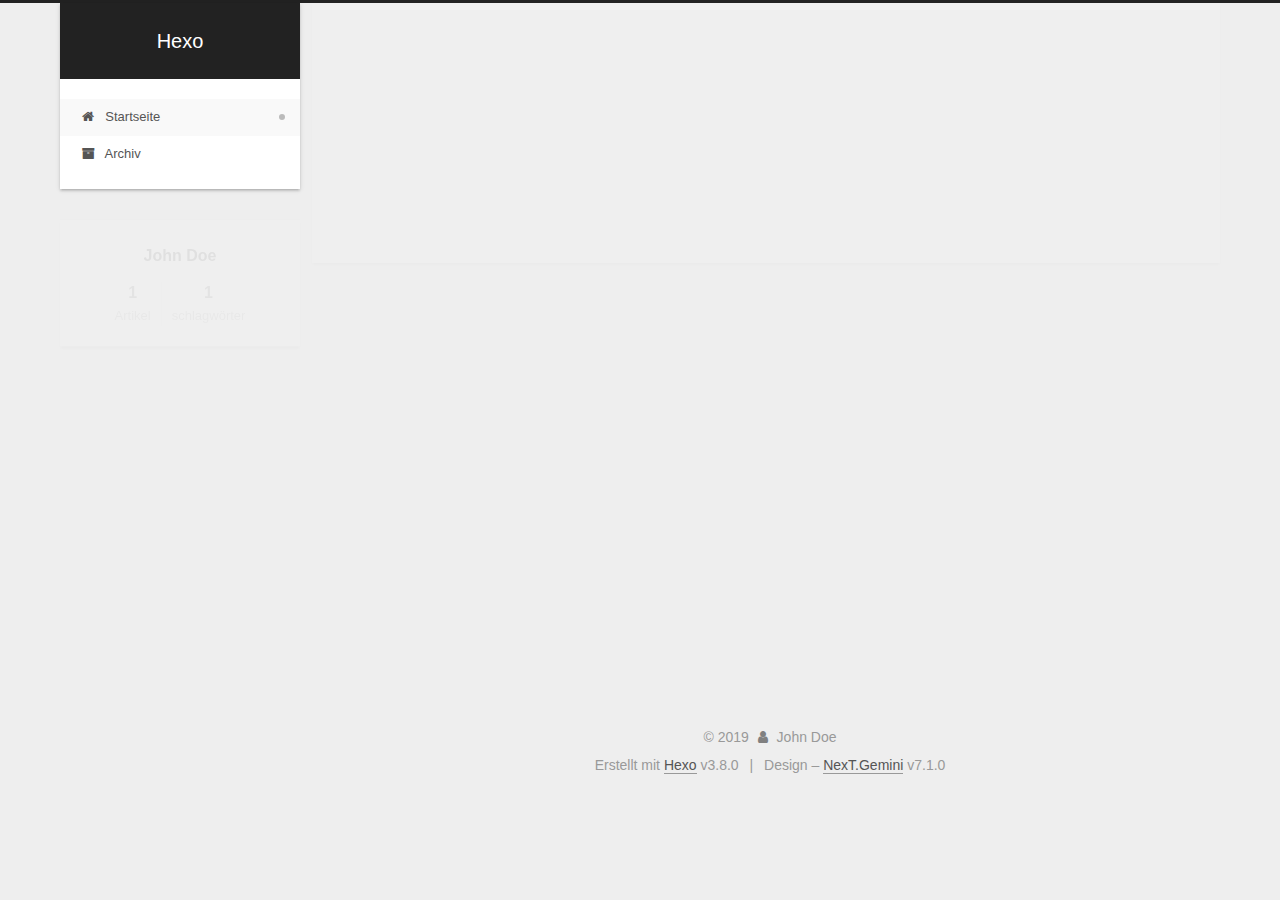
==== commit f46e166d: "Site updated: 2019-04-19 17:40:14" ====
--- a/index.html
+++ b/index.html
@@ -1,13 +1,101 @@
 <!DOCTYPE html>
-<html>
+
+
+
+
+
+
+
+
+
+
+
+
+  
+
+
+<html class="theme-next gemini use-motion" lang>
 <head><meta name="generator" content="Hexo 3.8.0">
-  <meta charset="utf-8">
-  
-  <meta name="renderer" content="webkit">
-  <meta http-equiv="X-UA-Compatible" content="IE=edge">
-  <link rel="dns-prefetch" href="http://yoursite.com">
-  <title>Hexo</title>
-  <meta name="viewport" content="width=device-width, initial-scale=1, maximum-scale=1">
+  <meta charset="UTF-8">
+<meta http-equiv="X-UA-Compatible" content="IE=edge">
+<meta name="viewport" content="width=device-width, initial-scale=1, maximum-scale=2">
+<meta name="theme-color" content="#222">
+
+
+
+
+
+
+
+
+
+
+
+
+
+
+
+
+
+
+
+
+
+
+
+
+<link rel="stylesheet" href="/lib/font-awesome/css/font-awesome.min.css?v=4.6.2">
+
+<link rel="stylesheet" href="/css/main.css?v=7.1.0">
+
+
+  <link rel="apple-touch-icon" sizes="180x180" href="/images/apple-touch-icon-next.png?v=7.1.0">
+
+
+  <link rel="icon" type="image/png" sizes="32x32" href="/images/favicon-32x32-next.png?v=7.1.0">
+
+
+  <link rel="icon" type="image/png" sizes="16x16" href="/images/favicon-16x16-next.png?v=7.1.0">
+
+
+  <link rel="mask-icon" href="/images/logo.svg?v=7.1.0" color="#222">
+
+
+
+
+
+
+
+<script id="hexo.configurations">
+  var NexT = window.NexT || {};
+  var CONFIG = {
+    root: '/',
+    scheme: 'Gemini',
+    version: '7.1.0',
+    sidebar: {"position":"left","display":"post","offset":12,"onmobile":false,"dimmer":false},
+    back2top: true,
+    back2top_sidebar: false,
+    fancybox: false,
+    fastclick: false,
+    lazyload: false,
+    tabs: true,
+    motion: {"enable":true,"async":false,"transition":{"post_block":"fadeIn","post_header":"slideDownIn","post_body":"slideDownIn","coll_header":"slideLeftIn","sidebar":"slideUpIn"}},
+    algolia: {
+      applicationID: '',
+      apiKey: '',
+      indexName: '',
+      hits: {"per_page":10},
+      labels: {"input_placeholder":"Search for Posts","hits_empty":"We didn't find any results for the search: ${query}","hits_stats":"${hits} results found in ${time} ms"}
+    }
+  };
+</script>
+
+
+  
+
+
+
+
   <meta property="og:type" content="website">
 <meta property="og:title" content="Hexo">
 <meta property="og:url" content="http://yoursite.com/index.html">
@@ -15,467 +103,583 @@
 <meta property="og:locale" content="default">
 <meta name="twitter:card" content="summary">
 <meta name="twitter:title" content="Hexo">
-  
-    <link rel="alternative" href="/atom.xml" title="Hexo" type="application/atom+xml">
-  
-  
-    <link rel="icon" href="/favicon.png">
-  
-  <link rel="stylesheet" type="text/css" href="/./main.0cf68a.css">
-  <style type="text/css">
-  
-    #container.show {
-      background: linear-gradient(200deg,#a0cfe4,#e8c37e);
-    }
+
+
+
+
+
+  
+  
+  <link rel="canonical" href="http://yoursite.com/">
+
+
+
+<script id="page.configurations">
+  CONFIG.page = {
+    sidebar: "",
+  };
+</script>
+
+  <title>Hexo</title>
+  
+
+
+
+
+
+
+
+
+
+
+
+
+  <noscript>
+  <style>
+  .use-motion .motion-element,
+  .use-motion .brand,
+  .use-motion .menu-item,
+  .sidebar-inner,
+  .use-motion .post-block,
+  .use-motion .pagination,
+  .use-motion .comments,
+  .use-motion .post-header,
+  .use-motion .post-body,
+  .use-motion .collection-title { opacity: initial; }
+
+  .use-motion .logo,
+  .use-motion .site-title,
+  .use-motion .site-subtitle {
+    opacity: initial;
+    top: initial;
+  }
+
+  .use-motion .logo-line-before i { left: initial; }
+  .use-motion .logo-line-after i { right: initial; }
   </style>
-  
-
-  
+</noscript>
 
 </head>
-</html>
-<body>
-  <div id="container" q-class="show:isCtnShow">
-    <canvas id="anm-canvas" class="anm-canvas"></canvas>
-    <div class="left-col" q-class="show:isShow">
-      
-<div class="overlay" style="background: #4d4d4d"></div>
-<div class="intrude-less">
-	<header id="header" class="inner">
-		<a href="/" class="profilepic">
-			<img src class="js-avatar">
-		</a>
-		<hgroup>
-		  <h1 class="header-author"><a href="/">John Doe</a></h1>
-		</hgroup>
-		
-
-		<nav class="header-menu">
-			<ul>
-			
-				<li><a href="/">主页</a></li>
-	        
-				<li><a href="/tags/随笔/">随笔</a></li>
-	        
-			</ul>
-		</nav>
-		<nav class="header-smart-menu">
-    		
-    			
-    			<a q-on="click: openSlider(e, 'innerArchive')" href="javascript:void(0)">所有文章</a>
-    			
-            
-    			
-    			<a q-on="click: openSlider(e, 'friends')" href="javascript:void(0)">友链</a>
-    			
-            
-    			
-    			<a q-on="click: openSlider(e, 'aboutme')" href="javascript:void(0)">关于我</a>
-    			
-            
-		</nav>
-		<nav class="header-nav">
-			<div class="social">
-				
-					<a class="github" target="_blank" href="#" title="github"><i class="icon-github"></i></a>
-		        
-					<a class="weibo" target="_blank" href="#" title="weibo"><i class="icon-weibo"></i></a>
-		        
-					<a class="rss" target="_blank" href="#" title="rss"><i class="icon-rss"></i></a>
-		        
-					<a class="zhihu" target="_blank" href="#" title="zhihu"><i class="icon-zhihu"></i></a>
-		        
-			</div>
-		</nav>
-	</header>		
+
+<body itemscope itemtype="http://schema.org/WebPage" lang="default">
+
+  
+  
+    
+  
+
+  <div class="container sidebar-position-left 
+  page-home">
+    <div class="headband"></div>
+
+    <header id="header" class="header" itemscope itemtype="http://schema.org/WPHeader">
+      <div class="header-inner"><div class="site-brand-wrapper">
+  <div class="site-meta">
+    
+
+    <div class="custom-logo-site-title">
+      <a href="/" class="brand" rel="start">
+        <span class="logo-line-before"><i></i></span>
+        <span class="site-title">Hexo</span>
+        <span class="logo-line-after"><i></i></span>
+      </a>
+    </div>
+    
+    
+  </div>
+
+  <div class="site-nav-toggle">
+    <button aria-label="Navigationsleiste an/ausschalten">
+      <span class="btn-bar"></span>
+      <span class="btn-bar"></span>
+      <span class="btn-bar"></span>
+    </button>
+  </div>
 </div>
 
+
+
+<nav class="site-nav">
+  
+    <ul id="menu" class="menu">
+      
+        
+        
+        
+          
+          <li class="menu-item menu-item-home menu-item-active">
+
+    
+    
+    
+      
+    
+
+    
+
+    <a href="/" rel="section"><i class="menu-item-icon fa fa-fw fa-home"></i> <br>Startseite</a>
+
+  </li>
+        
+        
+        
+          
+          <li class="menu-item menu-item-archives">
+
+    
+    
+    
+      
+    
+
+    
+
+    <a href="/archives/" rel="section"><i class="menu-item-icon fa fa-fw fa-archive"></i> <br>Archiv</a>
+
+  </li>
+
+      
+      
+    </ul>
+  
+
+  
+
+  
+</nav>
+
+
+
+  
+
+
+
+</div>
+    </header>
+
+    
+
+
+    <main id="main" class="main">
+      <div class="main-inner">
+        <div class="content-wrap">
+          
+            
+
+          
+          <div id="content" class="content">
+            
+  <section id="posts" class="posts-expand">
+    
+      
+
+  
+
+  
+  
+  
+
+  
+
+  <article class="post post-type-normal" itemscope itemtype="http://schema.org/Article">
+  
+  
+  
+  <div class="post-block">
+    <link itemprop="mainEntityOfPage" href="http://yoursite.com/2019/04/16/第一遍文章/">
+
+    <span hidden itemprop="author" itemscope itemtype="http://schema.org/Person">
+      <meta itemprop="name" content="John Doe">
+      <meta itemprop="description" content>
+      <meta itemprop="image" content="/images/avatar.gif">
+    </span>
+
+    <span hidden itemprop="publisher" itemscope itemtype="http://schema.org/Organization">
+      <meta itemprop="name" content="Hexo">
+    </span>
+
+    
+      <header class="post-header">
+
+        
+        
+          <h1 class="post-title" itemprop="name headline">
+                
+                
+                <a href="/2019/04/16/第一遍文章/" class="post-title-link" itemprop="url">第一遍文章</a>
+              
+            
+          </h1>
+        
+
+        <div class="post-meta">
+          <span class="post-time">
+
+            
+            
+            
+
+            
+              <span class="post-meta-item-icon">
+                <i class="fa fa-calendar-o"></i>
+              </span>
+              
+                <span class="post-meta-item-text">Veröffentlicht am</span>
+              
+
+              
+                
+              
+
+              <time title="Erstellt: 2019-04-16 20:22:31 / Geändert am: 20:22:52" itemprop="dateCreated datePublished" datetime="2019-04-16T20:22:31+08:00">2019-04-16</time>
+            
+
+            
+              
+
+              
+            
+          </span>
+
+          
+
+          
+            
+            
+          
+
+          
+          
+
+          
+
+          
+
+          
+
+        </div>
+      </header>
+    
+
+    
+    
+    
+    <div class="post-body" itemprop="articleBody">
+
+      
+      
+
+      
+        
+          
+            <p>架设成功，记录一下！</p>
+
+          
+        
+      
     </div>
-    <div class="mid-col" q-class="show:isShow,hide:isShow|isFalse">
-      
-<nav id="mobile-nav">
-  	<div class="overlay js-overlay" style="background: #4d4d4d"></div>
-	<div class="btnctn js-mobile-btnctn">
-  		<div class="slider-trigger list" q-on="click: openSlider(e)"><i class="icon icon-sort"></i></div>
-	</div>
-	<div class="intrude-less">
-		<header id="header" class="inner">
-			<div class="profilepic">
-				<img src class="js-avatar">
-			</div>
-			<hgroup>
-			  <h1 class="header-author js-header-author">John Doe</h1>
-			</hgroup>
-			
-			
-			
-				
-			
-				
-			
-			
-			
-			<nav class="header-nav">
-				<div class="social">
-					
-						<a class="github" target="_blank" href="#" title="github"><i class="icon-github"></i></a>
-			        
-						<a class="weibo" target="_blank" href="#" title="weibo"><i class="icon-weibo"></i></a>
-			        
-						<a class="rss" target="_blank" href="#" title="rss"><i class="icon-rss"></i></a>
-			        
-						<a class="zhihu" target="_blank" href="#" title="zhihu"><i class="icon-zhihu"></i></a>
-			        
-				</div>
-			</nav>
-
-			<nav class="header-menu js-header-menu">
-				<ul style="width: 50%">
-				
-				
-					<li style="width: 50%"><a href="/">主页</a></li>
-		        
-					<li style="width: 50%"><a href="/tags/随笔/">随笔</a></li>
-		        
-				</ul>
-			</nav>
-		</header>				
-	</div>
-	<div class="mobile-mask" style="display:none" q-show="isShow"></div>
-</nav>
-
-      <div id="wrapper" class="body-wrap">
-        <div class="menu-l">
-          <div class="canvas-wrap">
-            <canvas data-colors="#eaeaea" data-sectionHeight="100" data-contentId="js-content" id="myCanvas1" class="anm-canvas"></canvas>
+
+    
+
+    
+    
+    
+
+    
+
+    
+      
+    
+    
+
+    
+
+    <footer class="post-footer">
+      
+
+      
+
+      
+
+      
+      
+        <div class="post-eof"></div>
+      
+    </footer>
+  </div>
+  
+  
+  
+  </article>
+
+
+    
+  </section>
+
+  
+
+
           </div>
-          <div id="js-content" class="content-ll">
-            
-  
-    <article id="post-第一遍文章" class="article article-type-post  article-index" itemscope itemprop="blogPost">
-  <div class="article-inner">
-    
-      <header class="article-header">
-        
-  
-    <h1 itemprop="name">
-      <a class="article-title" href="/2019/04/16/第一遍文章/">第一遍文章</a>
-    </h1>
-  
-
-        
-        <a href="/2019/04/16/第一遍文章/" class="archive-article-date">
-  	<time datetime="2019-04-16T12:22:31.000Z" itemprop="datePublished"><i class="icon-calendar icon"></i>2019-04-16</time>
-</a>
-        
-      </header>
-    
-    <div class="article-entry" itemprop="articleBody">
-      
-        <p>架设成功，记录一下！</p>
-
-      
-
-      
-    </div>
-    <div class="article-info article-info-index">
-      
-      
-	<div class="article-tag tagcloud">
-		<i class="icon-price-tags icon"></i>
-		<ul class="article-tag-list">
-			 
-        		<li class="article-tag-list-item">
-        			<a href="javascript:void(0)" class="js-tag article-tag-list-link color3">随笔</a>
-        		</li>
-      		
-		</ul>
-	</div>
-
-      
-
-      
-        <p class="article-more-link">
-          <a class="article-more-a" href="/2019/04/16/第一遍文章/">展开全文 >></a>
-        </p>
-      
-
-      
-      <div class="clearfix"></div>
+          
+
+        </div>
+        
+          
+  
+  <div class="sidebar-toggle">
+    <div class="sidebar-toggle-line-wrap">
+      <span class="sidebar-toggle-line sidebar-toggle-line-first"></span>
+      <span class="sidebar-toggle-line sidebar-toggle-line-middle"></span>
+      <span class="sidebar-toggle-line sidebar-toggle-line-last"></span>
     </div>
   </div>
-</article>
-
-<aside class="wrap-side-operation">
-    <div class="mod-side-operation">
-        
-        <div class="jump-container" id="js-jump-container" style="display:none;">
-            <a href="javascript:void(0)" class="mod-side-operation__jump-to-top">
-                <i class="icon-font icon-back"></i>
-            </a>
-            <div id="js-jump-plan-container" class="jump-plan-container" style="top: -11px;">
-                <i class="icon-font icon-plane jump-plane"></i>
-            </div>
-        </div>
-        
-        
-    </div>
-</aside>
-
-
-
-
-  
-  
-
-
+
+  <aside id="sidebar" class="sidebar">
+    <div class="sidebar-inner">
+
+      
+
+      
+
+      <div class="site-overview-wrap sidebar-panel sidebar-panel-active">
+        <div class="site-overview">
+          <div class="site-author motion-element" itemprop="author" itemscope itemtype="http://schema.org/Person">
+            
+              <p class="site-author-name" itemprop="name">John Doe</p>
+              <div class="site-description motion-element" itemprop="description"></div>
           </div>
+
+          
+            <nav class="site-state motion-element">
+              
+                <div class="site-state-item site-state-posts">
+                
+                  <a href="/archives/">
+                
+                    <span class="site-state-item-count">1</span>
+                    <span class="site-state-item-name">Artikel</span>
+                  </a>
+                </div>
+              
+
+              
+
+              
+                
+                
+                <div class="site-state-item site-state-tags">
+                  
+                    
+                    
+                      
+                    
+                    <span class="site-state-item-count">1</span>
+                    <span class="site-state-item-name">schlagwörter</span>
+                  
+                </div>
+              
+            </nav>
+          
+
+          
+
+          
+
+          
+
+          
+
+          
+          
+
+          
+            
+          
+          
+
         </div>
       </div>
-      <footer id="footer">
-  <div class="outer">
-    <div id="footer-info">
-    	<div class="footer-left">
-    		&copy; 2019 John Doe
-    	</div>
-      	<div class="footer-right">
-      		<a href="http://hexo.io/" target="_blank">Hexo</a>  Theme <a href="https://github.com/litten/hexo-theme-yilia" target="_blank">Yilia</a> by Litten
-      	</div>
+
+      
+
+      
+
     </div>
+  </aside>
+  
+
+
+        
+      </div>
+    </main>
+
+    <footer id="footer" class="footer">
+      <div class="footer-inner">
+        <div class="copyright">&copy; <span itemprop="copyrightYear">2019</span>
+  <span class="with-love" id="animate">
+    <i class="fa fa-user"></i>
+  </span>
+  <span class="author" itemprop="copyrightHolder">John Doe</span>
+
+  
+
+  
+</div>
+
+
+  <div class="powered-by">Erstellt mit  <a href="https://hexo.io" class="theme-link" rel="noopener" target="_blank">Hexo</a> v3.8.0</div>
+
+
+
+  <span class="post-meta-divider">|</span>
+
+
+
+  <div class="theme-info">Design – <a href="https://theme-next.org" class="theme-link" rel="noopener" target="_blank">NexT.Gemini</a> v7.1.0</div>
+
+
+
+
+        
+
+
+
+
+
+
+
+
+        
+      </div>
+    </footer>
+
+    
+      <div class="back-to-top">
+        <i class="fa fa-arrow-up"></i>
+        
+      </div>
+    
+
+    
+
+    
+
+    
   </div>
-</footer>
-    </div>
-    <script>
-	var yiliaConfig = {
-		mathjax: false,
-		isHome: true,
-		isPost: false,
-		isArchive: false,
-		isTag: false,
-		isCategory: false,
-		open_in_new: false,
-		toc_hide_index: true,
-		root: "/",
-		innerArchive: true,
-		showTags: false
-	}
+
+  
+
+<script>
+  if (Object.prototype.toString.call(window.Promise) !== '[object Function]') {
+    window.Promise = null;
+  }
 </script>
 
-<script>!function(t){function n(e){if(r[e])return r[e].exports;var i=r[e]={exports:{},id:e,loaded:!1};return t[e].call(i.exports,i,i.exports,n),i.loaded=!0,i.exports}var r={};n.m=t,n.c=r,n.p="./",n(0)}([function(t,n,r){r(195),t.exports=r(191)},function(t,n,r){var e=r(3),i=r(52),o=r(27),u=r(28),c=r(53),f="prototype",a=function(t,n,r){var s,l,h,v,p=t&a.F,d=t&a.G,y=t&a.S,g=t&a.P,b=t&a.B,m=d?e:y?e[n]||(e[n]={}):(e[n]||{})[f],x=d?i:i[n]||(i[n]={}),w=x[f]||(x[f]={});d&&(r=n);for(s in r)l=!p&&m&&void 0!==m[s],h=(l?m:r)[s],v=b&&l?c(h,e):g&&"function"==typeof h?c(Function.call,h):h,m&&u(m,s,h,t&a.U),x[s]!=h&&o(x,s,v),g&&w[s]!=h&&(w[s]=h)};e.core=i,a.F=1,a.G=2,a.S=4,a.P=8,a.B=16,a.W=32,a.U=64,a.R=128,t.exports=a},function(t,n,r){var e=r(6);t.exports=function(t){if(!e(t))throw TypeError(t+" is not an object!");return t}},function(t,n){var r=t.exports="undefined"!=typeof window&&window.Math==Math?window:"undefined"!=typeof self&&self.Math==Math?self:Function("return this")();"number"==typeof __g&&(__g=r)},function(t,n){t.exports=function(t){try{return!!t()}catch(t){return!0}}},function(t,n){var r=t.exports="undefined"!=typeof window&&window.Math==Math?window:"undefined"!=typeof self&&self.Math==Math?self:Function("return this")();"number"==typeof __g&&(__g=r)},function(t,n){t.exports=function(t){return"object"==typeof t?null!==t:"function"==typeof t}},function(t,n,r){var e=r(126)("wks"),i=r(76),o=r(3).Symbol,u="function"==typeof o;(t.exports=function(t){return e[t]||(e[t]=u&&o[t]||(u?o:i)("Symbol."+t))}).store=e},function(t,n){var r={}.hasOwnProperty;t.exports=function(t,n){return r.call(t,n)}},function(t,n,r){var e=r(94),i=r(33);t.exports=function(t){return e(i(t))}},function(t,n,r){t.exports=!r(4)(function(){return 7!=Object.defineProperty({},"a",{get:function(){return 7}}).a})},function(t,n,r){var e=r(2),i=r(167),o=r(50),u=Object.defineProperty;n.f=r(10)?Object.defineProperty:function(t,n,r){if(e(t),n=o(n,!0),e(r),i)try{return u(t,n,r)}catch(t){}if("get"in r||"set"in r)throw TypeError("Accessors not supported!");return"value"in r&&(t[n]=r.value),t}},function(t,n,r){t.exports=!r(18)(function(){return 7!=Object.defineProperty({},"a",{get:function(){return 7}}).a})},function(t,n,r){var e=r(14),i=r(22);t.exports=r(12)?function(t,n,r){return e.f(t,n,i(1,r))}:function(t,n,r){return t[n]=r,t}},function(t,n,r){var e=r(20),i=r(58),o=r(42),u=Object.defineProperty;n.f=r(12)?Object.defineProperty:function(t,n,r){if(e(t),n=o(n,!0),e(r),i)try{return u(t,n,r)}catch(t){}if("get"in r||"set"in r)throw TypeError("Accessors not supported!");return"value"in r&&(t[n]=r.value),t}},function(t,n,r){var e=r(40)("wks"),i=r(23),o=r(5).Symbol,u="function"==typeof o;(t.exports=function(t){return e[t]||(e[t]=u&&o[t]||(u?o:i)("Symbol."+t))}).store=e},function(t,n,r){var e=r(67),i=Math.min;t.exports=function(t){return t>0?i(e(t),9007199254740991):0}},function(t,n,r){var e=r(46);t.exports=function(t){return Object(e(t))}},function(t,n){t.exports=function(t){try{return!!t()}catch(t){return!0}}},function(t,n,r){var e=r(63),i=r(34);t.exports=Object.keys||function(t){return e(t,i)}},function(t,n,r){var e=r(21);t.exports=function(t){if(!e(t))throw TypeError(t+" is not an object!");return t}},function(t,n){t.exports=function(t){return"object"==typeof t?null!==t:"function"==typeof t}},function(t,n){t.exports=function(t,n){return{enumerable:!(1&t),configurable:!(2&t),writable:!(4&t),value:n}}},function(t,n){var r=0,e=Math.random();t.exports=function(t){return"Symbol(".concat(void 0===t?"":t,")_",(++r+e).toString(36))}},function(t,n){var r={}.hasOwnProperty;t.exports=function(t,n){return r.call(t,n)}},function(t,n){var r=t.exports={version:"2.4.0"};"number"==typeof __e&&(__e=r)},function(t,n){t.exports=function(t){if("function"!=typeof t)throw TypeError(t+" is not a function!");return t}},function(t,n,r){var e=r(11),i=r(66);t.exports=r(10)?function(t,n,r){return e.f(t,n,i(1,r))}:function(t,n,r){return t[n]=r,t}},function(t,n,r){var e=r(3),i=r(27),o=r(24),u=r(76)("src"),c="toString",f=Function[c],a=(""+f).split(c);r(52).inspectSource=function(t){return f.call(t)},(t.exports=function(t,n,r,c){var f="function"==typeof r;f&&(o(r,"name")||i(r,"name",n)),t[n]!==r&&(f&&(o(r,u)||i(r,u,t[n]?""+t[n]:a.join(String(n)))),t===e?t[n]=r:c?t[n]?t[n]=r:i(t,n,r):(delete t[n],i(t,n,r)))})(Function.prototype,c,function(){return"function"==typeof this&&this[u]||f.call(this)})},function(t,n,r){var e=r(1),i=r(4),o=r(46),u=function(t,n,r,e){var i=String(o(t)),u="<"+n;return""!==r&&(u+=" "+r+'="'+String(e).replace(/"/g,"&quot;")+'"'),u+">"+i+"</"+n+">"};t.exports=function(t,n){var r={};r[t]=n(u),e(e.P+e.F*i(function(){var n=""[t]('"');return n!==n.toLowerCase()||n.split('"').length>3}),"String",r)}},function(t,n,r){var e=r(115),i=r(46);t.exports=function(t){return e(i(t))}},function(t,n,r){var e=r(116),i=r(66),o=r(30),u=r(50),c=r(24),f=r(167),a=Object.getOwnPropertyDescriptor;n.f=r(10)?a:function(t,n){if(t=o(t),n=u(n,!0),f)try{return a(t,n)}catch(t){}if(c(t,n))return i(!e.f.call(t,n),t[n])}},function(t,n,r){var e=r(24),i=r(17),o=r(145)("IE_PROTO"),u=Object.prototype;t.exports=Object.getPrototypeOf||function(t){return t=i(t),e(t,o)?t[o]:"function"==typeof t.constructor&&t instanceof t.constructor?t.constructor.prototype:t instanceof Object?u:null}},function(t,n){t.exports=function(t){if(void 0==t)throw TypeError("Can't call method on  "+t);return t}},function(t,n){t.exports="constructor,hasOwnProperty,isPrototypeOf,propertyIsEnumerable,toLocaleString,toString,valueOf".split(",")},function(t,n){t.exports={}},function(t,n){t.exports=!0},function(t,n){n.f={}.propertyIsEnumerable},function(t,n,r){var e=r(14).f,i=r(8),o=r(15)("toStringTag");t.exports=function(t,n,r){t&&!i(t=r?t:t.prototype,o)&&e(t,o,{configurable:!0,value:n})}},function(t,n,r){var e=r(40)("keys"),i=r(23);t.exports=function(t){return e[t]||(e[t]=i(t))}},function(t,n,r){var e=r(5),i="__core-js_shared__",o=e[i]||(e[i]={});t.exports=function(t){return o[t]||(o[t]={})}},function(t,n){var r=Math.ceil,e=Math.floor;t.exports=function(t){return isNaN(t=+t)?0:(t>0?e:r)(t)}},function(t,n,r){var e=r(21);t.exports=function(t,n){if(!e(t))return t;var r,i;if(n&&"function"==typeof(r=t.toString)&&!e(i=r.call(t)))return i;if("function"==typeof(r=t.valueOf)&&!e(i=r.call(t)))return i;if(!n&&"function"==typeof(r=t.toString)&&!e(i=r.call(t)))return i;throw TypeError("Can't convert object to primitive value")}},function(t,n,r){var e=r(5),i=r(25),o=r(36),u=r(44),c=r(14).f;t.exports=function(t){var n=i.Symbol||(i.Symbol=o?{}:e.Symbol||{});"_"==t.charAt(0)||t in n||c(n,t,{value:u.f(t)})}},function(t,n,r){n.f=r(15)},function(t,n){var r={}.toString;t.exports=function(t){return r.call(t).slice(8,-1)}},function(t,n){t.exports=function(t){if(void 0==t)throw TypeError("Can't call method on  "+t);return t}},function(t,n,r){var e=r(4);t.exports=function(t,n){return!!t&&e(function(){n?t.call(null,function(){},1):t.call(null)})}},function(t,n,r){var e=r(53),i=r(115),o=r(17),u=r(16),c=r(203);t.exports=function(t,n){var r=1==t,f=2==t,a=3==t,s=4==t,l=6==t,h=5==t||l,v=n||c;return function(n,c,p){for(var d,y,g=o(n),b=i(g),m=e(c,p,3),x=u(b.length),w=0,S=r?v(n,x):f?v(n,0):void 0;x>w;w++)if((h||w in b)&&(d=b[w],y=m(d,w,g),t))if(r)S[w]=y;else if(y)switch(t){case 3:return!0;case 5:return d;case 6:return w;case 2:S.push(d)}else if(s)return!1;return l?-1:a||s?s:S}}},function(t,n,r){var e=r(1),i=r(52),o=r(4);t.exports=function(t,n){var r=(i.Object||{})[t]||Object[t],u={};u[t]=n(r),e(e.S+e.F*o(function(){r(1)}),"Object",u)}},function(t,n,r){var e=r(6);t.exports=function(t,n){if(!e(t))return t;var r,i;if(n&&"function"==typeof(r=t.toString)&&!e(i=r.call(t)))return i;if("function"==typeof(r=t.valueOf)&&!e(i=r.call(t)))return i;if(!n&&"function"==typeof(r=t.toString)&&!e(i=r.call(t)))return i;throw TypeError("Can't convert object to primitive value")}},function(t,n,r){var e=r(5),i=r(25),o=r(91),u=r(13),c="prototype",f=function(t,n,r){var a,s,l,h=t&f.F,v=t&f.G,p=t&f.S,d=t&f.P,y=t&f.B,g=t&f.W,b=v?i:i[n]||(i[n]={}),m=b[c],x=v?e:p?e[n]:(e[n]||{})[c];v&&(r=n);for(a in r)(s=!h&&x&&void 0!==x[a])&&a in b||(l=s?x[a]:r[a],b[a]=v&&"function"!=typeof x[a]?r[a]:y&&s?o(l,e):g&&x[a]==l?function(t){var n=function(n,r,e){if(this instanceof t){switch(arguments.length){case 0:return new t;case 1:return new t(n);case 2:return new t(n,r)}return new t(n,r,e)}return t.apply(this,arguments)};return n[c]=t[c],n}(l):d&&"function"==typeof l?o(Function.call,l):l,d&&((b.virtual||(b.virtual={}))[a]=l,t&f.R&&m&&!m[a]&&u(m,a,l)))};f.F=1,f.G=2,f.S=4,f.P=8,f.B=16,f.W=32,f.U=64,f.R=128,t.exports=f},function(t,n){var r=t.exports={version:"2.4.0"};"number"==typeof __e&&(__e=r)},function(t,n,r){var e=r(26);t.exports=function(t,n,r){if(e(t),void 0===n)return t;switch(r){case 1:return function(r){return t.call(n,r)};case 2:return function(r,e){return t.call(n,r,e)};case 3:return function(r,e,i){return t.call(n,r,e,i)}}return function(){return t.apply(n,arguments)}}},function(t,n,r){var e=r(183),i=r(1),o=r(126)("metadata"),u=o.store||(o.store=new(r(186))),c=function(t,n,r){var i=u.get(t);if(!i){if(!r)return;u.set(t,i=new e)}var o=i.get(n);if(!o){if(!r)return;i.set(n,o=new e)}return o},f=function(t,n,r){var e=c(n,r,!1);return void 0!==e&&e.has(t)},a=function(t,n,r){var e=c(n,r,!1);return void 0===e?void 0:e.get(t)},s=function(t,n,r,e){c(r,e,!0).set(t,n)},l=function(t,n){var r=c(t,n,!1),e=[];return r&&r.forEach(function(t,n){e.push(n)}),e},h=function(t){return void 0===t||"symbol"==typeof t?t:String(t)},v=function(t){i(i.S,"Reflect",t)};t.exports={store:u,map:c,has:f,get:a,set:s,keys:l,key:h,exp:v}},function(t,n,r){"use strict";if(r(10)){var e=r(69),i=r(3),o=r(4),u=r(1),c=r(127),f=r(152),a=r(53),s=r(68),l=r(66),h=r(27),v=r(73),p=r(67),d=r(16),y=r(75),g=r(50),b=r(24),m=r(180),x=r(114),w=r(6),S=r(17),_=r(137),O=r(70),E=r(32),P=r(71).f,j=r(154),F=r(76),M=r(7),A=r(48),N=r(117),T=r(146),I=r(155),k=r(80),L=r(123),R=r(74),C=r(130),D=r(160),U=r(11),W=r(31),G=U.f,B=W.f,V=i.RangeError,z=i.TypeError,q=i.Uint8Array,K="ArrayBuffer",J="Shared"+K,Y="BYTES_PER_ELEMENT",H="prototype",$=Array[H],X=f.ArrayBuffer,Q=f.DataView,Z=A(0),tt=A(2),nt=A(3),rt=A(4),et=A(5),it=A(6),ot=N(!0),ut=N(!1),ct=I.values,ft=I.keys,at=I.entries,st=$.lastIndexOf,lt=$.reduce,ht=$.reduceRight,vt=$.join,pt=$.sort,dt=$.slice,yt=$.toString,gt=$.toLocaleString,bt=M("iterator"),mt=M("toStringTag"),xt=F("typed_constructor"),wt=F("def_constructor"),St=c.CONSTR,_t=c.TYPED,Ot=c.VIEW,Et="Wrong length!",Pt=A(1,function(t,n){return Tt(T(t,t[wt]),n)}),jt=o(function(){return 1===new q(new Uint16Array([1]).buffer)[0]}),Ft=!!q&&!!q[H].set&&o(function(){new q(1).set({})}),Mt=function(t,n){if(void 0===t)throw z(Et);var r=+t,e=d(t);if(n&&!m(r,e))throw V(Et);return e},At=function(t,n){var r=p(t);if(r<0||r%n)throw V("Wrong offset!");return r},Nt=function(t){if(w(t)&&_t in t)return t;throw z(t+" is not a typed array!")},Tt=function(t,n){if(!(w(t)&&xt in t))throw z("It is not a typed array constructor!");return new t(n)},It=function(t,n){return kt(T(t,t[wt]),n)},kt=function(t,n){for(var r=0,e=n.length,i=Tt(t,e);e>r;)i[r]=n[r++];return i},Lt=function(t,n,r){G(t,n,{get:function(){return this._d[r]}})},Rt=function(t){var n,r,e,i,o,u,c=S(t),f=arguments.length,s=f>1?arguments[1]:void 0,l=void 0!==s,h=j(c);if(void 0!=h&&!_(h)){for(u=h.call(c),e=[],n=0;!(o=u.next()).done;n++)e.push(o.value);c=e}for(l&&f>2&&(s=a(s,arguments[2],2)),n=0,r=d(c.length),i=Tt(this,r);r>n;n++)i[n]=l?s(c[n],n):c[n];return i},Ct=function(){for(var t=0,n=arguments.length,r=Tt(this,n);n>t;)r[t]=arguments[t++];return r},Dt=!!q&&o(function(){gt.call(new q(1))}),Ut=function(){return gt.apply(Dt?dt.call(Nt(this)):Nt(this),arguments)},Wt={copyWithin:function(t,n){return D.call(Nt(this),t,n,arguments.length>2?arguments[2]:void 0)},every:function(t){return rt(Nt(this),t,arguments.length>1?arguments[1]:void 0)},fill:function(t){return C.apply(Nt(this),arguments)},filter:function(t){return It(this,tt(Nt(this),t,arguments.length>1?arguments[1]:void 0))},find:function(t){return et(Nt(this),t,arguments.length>1?arguments[1]:void 0)},findIndex:function(t){return it(Nt(this),t,arguments.length>1?arguments[1]:void 0)},forEach:function(t){Z(Nt(this),t,arguments.length>1?arguments[1]:void 0)},indexOf:function(t){return ut(Nt(this),t,arguments.length>1?arguments[1]:void 0)},includes:function(t){return ot(Nt(this),t,arguments.length>1?arguments[1]:void 0)},join:function(t){return vt.apply(Nt(this),arguments)},lastIndexOf:function(t){return st.apply(Nt(this),arguments)},map:function(t){return Pt(Nt(this),t,arguments.length>1?arguments[1]:void 0)},reduce:function(t){return lt.apply(Nt(this),arguments)},reduceRight:function(t){return ht.apply(Nt(this),arguments)},reverse:function(){for(var t,n=this,r=Nt(n).length,e=Math.floor(r/2),i=0;i<e;)t=n[i],n[i++]=n[--r],n[r]=t;return n},some:function(t){return nt(Nt(this),t,arguments.length>1?arguments[1]:void 0)},sort:function(t){return pt.call(Nt(this),t)},subarray:function(t,n){var r=Nt(this),e=r.length,i=y(t,e);return new(T(r,r[wt]))(r.buffer,r.byteOffset+i*r.BYTES_PER_ELEMENT,d((void 0===n?e:y(n,e))-i))}},Gt=function(t,n){return It(this,dt.call(Nt(this),t,n))},Bt=function(t){Nt(this);var n=At(arguments[1],1),r=this.length,e=S(t),i=d(e.length),o=0;if(i+n>r)throw V(Et);for(;o<i;)this[n+o]=e[o++]},Vt={entries:function(){return at.call(Nt(this))},keys:function(){return ft.call(Nt(this))},values:function(){return ct.call(Nt(this))}},zt=function(t,n){return w(t)&&t[_t]&&"symbol"!=typeof n&&n in t&&String(+n)==String(n)},qt=function(t,n){return zt(t,n=g(n,!0))?l(2,t[n]):B(t,n)},Kt=function(t,n,r){return!(zt(t,n=g(n,!0))&&w(r)&&b(r,"value"))||b(r,"get")||b(r,"set")||r.configurable||b(r,"writable")&&!r.writable||b(r,"enumerable")&&!r.enumerable?G(t,n,r):(t[n]=r.value,t)};St||(W.f=qt,U.f=Kt),u(u.S+u.F*!St,"Object",{getOwnPropertyDescriptor:qt,defineProperty:Kt}),o(function(){yt.call({})})&&(yt=gt=function(){return vt.call(this)});var Jt=v({},Wt);v(Jt,Vt),h(Jt,bt,Vt.values),v(Jt,{slice:Gt,set:Bt,constructor:function(){},toString:yt,toLocaleString:Ut}),Lt(Jt,"buffer","b"),Lt(Jt,"byteOffset","o"),Lt(Jt,"byteLength","l"),Lt(Jt,"length","e"),G(Jt,mt,{get:function(){return this[_t]}}),t.exports=function(t,n,r,f){f=!!f;var a=t+(f?"Clamped":"")+"Array",l="Uint8Array"!=a,v="get"+t,p="set"+t,y=i[a],g=y||{},b=y&&E(y),m=!y||!c.ABV,S={},_=y&&y[H],j=function(t,r){var e=t._d;return e.v[v](r*n+e.o,jt)},F=function(t,r,e){var i=t._d;f&&(e=(e=Math.round(e))<0?0:e>255?255:255&e),i.v[p](r*n+i.o,e,jt)},M=function(t,n){G(t,n,{get:function(){return j(this,n)},set:function(t){return F(this,n,t)},enumerable:!0})};m?(y=r(function(t,r,e,i){s(t,y,a,"_d");var o,u,c,f,l=0,v=0;if(w(r)){if(!(r instanceof X||(f=x(r))==K||f==J))return _t in r?kt(y,r):Rt.call(y,r);o=r,v=At(e,n);var p=r.byteLength;if(void 0===i){if(p%n)throw V(Et);if((u=p-v)<0)throw V(Et)}else if((u=d(i)*n)+v>p)throw V(Et);c=u/n}else c=Mt(r,!0),u=c*n,o=new X(u);for(h(t,"_d",{b:o,o:v,l:u,e:c,v:new Q(o)});l<c;)M(t,l++)}),_=y[H]=O(Jt),h(_,"constructor",y)):L(function(t){new y(null),new y(t)},!0)||(y=r(function(t,r,e,i){s(t,y,a);var o;return w(r)?r instanceof X||(o=x(r))==K||o==J?void 0!==i?new g(r,At(e,n),i):void 0!==e?new g(r,At(e,n)):new g(r):_t in r?kt(y,r):Rt.call(y,r):new g(Mt(r,l))}),Z(b!==Function.prototype?P(g).concat(P(b)):P(g),function(t){t in y||h(y,t,g[t])}),y[H]=_,e||(_.constructor=y));var A=_[bt],N=!!A&&("values"==A.name||void 0==A.name),T=Vt.values;h(y,xt,!0),h(_,_t,a),h(_,Ot,!0),h(_,wt,y),(f?new y(1)[mt]==a:mt in _)||G(_,mt,{get:function(){return a}}),S[a]=y,u(u.G+u.W+u.F*(y!=g),S),u(u.S,a,{BYTES_PER_ELEMENT:n,from:Rt,of:Ct}),Y in _||h(_,Y,n),u(u.P,a,Wt),R(a),u(u.P+u.F*Ft,a,{set:Bt}),u(u.P+u.F*!N,a,Vt),u(u.P+u.F*(_.toString!=yt),a,{toString:yt}),u(u.P+u.F*o(function(){new y(1).slice()}),a,{slice:Gt}),u(u.P+u.F*(o(function(){return[1,2].toLocaleString()!=new y([1,2]).toLocaleString()})||!o(function(){_.toLocaleString.call([1,2])})),a,{toLocaleString:Ut}),k[a]=N?A:T,e||N||h(_,bt,T)}}else t.exports=function(){}},function(t,n){var r={}.toString;t.exports=function(t){return r.call(t).slice(8,-1)}},function(t,n,r){var e=r(21),i=r(5).document,o=e(i)&&e(i.createElement);t.exports=function(t){return o?i.createElement(t):{}}},function(t,n,r){t.exports=!r(12)&&!r(18)(function(){return 7!=Object.defineProperty(r(57)("div"),"a",{get:function(){return 7}}).a})},function(t,n,r){"use strict";var e=r(36),i=r(51),o=r(64),u=r(13),c=r(8),f=r(35),a=r(96),s=r(38),l=r(103),h=r(15)("iterator"),v=!([].keys&&"next"in[].keys()),p="keys",d="values",y=function(){return this};t.exports=function(t,n,r,g,b,m,x){a(r,n,g);var w,S,_,O=function(t){if(!v&&t in F)return F[t];switch(t){case p:case d:return function(){return new r(this,t)}}return function(){return new r(this,t)}},E=n+" Iterator",P=b==d,j=!1,F=t.prototype,M=F[h]||F["@@iterator"]||b&&F[b],A=M||O(b),N=b?P?O("entries"):A:void 0,T="Array"==n?F.entries||M:M;if(T&&(_=l(T.call(new t)))!==Object.prototype&&(s(_,E,!0),e||c(_,h)||u(_,h,y)),P&&M&&M.name!==d&&(j=!0,A=function(){return M.call(this)}),e&&!x||!v&&!j&&F[h]||u(F,h,A),f[n]=A,f[E]=y,b)if(w={values:P?A:O(d),keys:m?A:O(p),entries:N},x)for(S in w)S in F||o(F,S,w[S]);else i(i.P+i.F*(v||j),n,w);return w}},function(t,n,r){var e=r(20),i=r(100),o=r(34),u=r(39)("IE_PROTO"),c=function(){},f="prototype",a=function(){var t,n=r(57)("iframe"),e=o.length;for(n.style.display="none",r(93).appendChild(n),n.src="javascript:",t=n.contentWindow.document,t.open(),t.write("<script>document.F=Object<\/script>"),t.close(),a=t.F;e--;)delete a[f][o[e]];return a()};t.exports=Object.create||function(t,n){var r;return null!==t?(c[f]=e(t),r=new c,c[f]=null,r[u]=t):r=a(),void 0===n?r:i(r,n)}},function(t,n,r){var e=r(63),i=r(34).concat("length","prototype");n.f=Object.getOwnPropertyNames||function(t){return e(t,i)}},function(t,n){n.f=Object.getOwnPropertySymbols},function(t,n,r){var e=r(8),i=r(9),o=r(90)(!1),u=r(39)("IE_PROTO");t.exports=function(t,n){var r,c=i(t),f=0,a=[];for(r in c)r!=u&&e(c,r)&&a.push(r);for(;n.length>f;)e(c,r=n[f++])&&(~o(a,r)||a.push(r));return a}},function(t,n,r){t.exports=r(13)},function(t,n,r){var e=r(76)("meta"),i=r(6),o=r(24),u=r(11).f,c=0,f=Object.isExtensible||function(){return!0},a=!r(4)(function(){return f(Object.preventExtensions({}))}),s=function(t){u(t,e,{value:{i:"O"+ ++c,w:{}}})},l=function(t,n){if(!i(t))return"symbol"==typeof t?t:("string"==typeof t?"S":"P")+t;if(!o(t,e)){if(!f(t))return"F";if(!n)return"E";s(t)}return t[e].i},h=function(t,n){if(!o(t,e)){if(!f(t))return!0;if(!n)return!1;s(t)}return t[e].w},v=function(t){return a&&p.NEED&&f(t)&&!o(t,e)&&s(t),t},p=t.exports={KEY:e,NEED:!1,fastKey:l,getWeak:h,onFreeze:v}},function(t,n){t.exports=function(t,n){return{enumerable:!(1&t),configurable:!(2&t),writable:!(4&t),value:n}}},function(t,n){var r=Math.ceil,e=Math.floor;t.exports=function(t){return isNaN(t=+t)?0:(t>0?e:r)(t)}},function(t,n){t.exports=function(t,n,r,e){if(!(t instanceof n)||void 0!==e&&e in t)throw TypeError(r+": incorrect invocation!");return t}},function(t,n){t.exports=!1},function(t,n,r){var e=r(2),i=r(173),o=r(133),u=r(145)("IE_PROTO"),c=function(){},f="prototype",a=function(){var t,n=r(132)("iframe"),e=o.length;for(n.style.display="none",r(135).appendChild(n),n.src="javascript:",t=n.contentWindow.document,t.open(),t.write("<script>document.F=Object<\/script>"),t.close(),a=t.F;e--;)delete a[f][o[e]];return a()};t.exports=Object.create||function(t,n){var r;return null!==t?(c[f]=e(t),r=new c,c[f]=null,r[u]=t):r=a(),void 0===n?r:i(r,n)}},function(t,n,r){var e=r(175),i=r(133).concat("length","prototype");n.f=Object.getOwnPropertyNames||function(t){return e(t,i)}},function(t,n,r){var e=r(175),i=r(133);t.exports=Object.keys||function(t){return e(t,i)}},function(t,n,r){var e=r(28);t.exports=function(t,n,r){for(var i in n)e(t,i,n[i],r);return t}},function(t,n,r){"use strict";var e=r(3),i=r(11),o=r(10),u=r(7)("species");t.exports=function(t){var n=e[t];o&&n&&!n[u]&&i.f(n,u,{configurable:!0,get:function(){return this}})}},function(t,n,r){var e=r(67),i=Math.max,o=Math.min;t.exports=function(t,n){return t=e(t),t<0?i(t+n,0):o(t,n)}},function(t,n){var r=0,e=Math.random();t.exports=function(t){return"Symbol(".concat(void 0===t?"":t,")_",(++r+e).toString(36))}},function(t,n,r){var e=r(33);t.exports=function(t){return Object(e(t))}},function(t,n,r){var e=r(7)("unscopables"),i=Array.prototype;void 0==i[e]&&r(27)(i,e,{}),t.exports=function(t){i[e][t]=!0}},function(t,n,r){var e=r(53),i=r(169),o=r(137),u=r(2),c=r(16),f=r(154),a={},s={},n=t.exports=function(t,n,r,l,h){var v,p,d,y,g=h?function(){return t}:f(t),b=e(r,l,n?2:1),m=0;if("function"!=typeof g)throw TypeError(t+" is not iterable!");if(o(g)){for(v=c(t.length);v>m;m++)if((y=n?b(u(p=t[m])[0],p[1]):b(t[m]))===a||y===s)return y}else for(d=g.call(t);!(p=d.next()).done;)if((y=i(d,b,p.value,n))===a||y===s)return y};n.BREAK=a,n.RETURN=s},function(t,n){t.exports={}},function(t,n,r){var e=r(11).f,i=r(24),o=r(7)("toStringTag");t.exports=function(t,n,r){t&&!i(t=r?t:t.prototype,o)&&e(t,o,{configurable:!0,value:n})}},function(t,n,r){var e=r(1),i=r(46),o=r(4),u=r(150),c="["+u+"]",f="​-",a=RegExp("^"+c+c+"*"),s=RegExp(c+c+"*$"),l=function(t,n,r){var i={},c=o(function(){return!!u[t]()||f[t]()!=f}),a=i[t]=c?n(h):u[t];r&&(i[r]=a),e(e.P+e.F*c,"String",i)},h=l.trim=function(t,n){return t=String(i(t)),1&n&&(t=t.replace(a,"")),2&n&&(t=t.replace(s,"")),t};t.exports=l},function(t,n,r){t.exports={default:r(86),__esModule:!0}},function(t,n,r){t.exports={default:r(87),__esModule:!0}},function(t,n,r){"use strict";function e(t){return t&&t.__esModule?t:{default:t}}n.__esModule=!0;var i=r(84),o=e(i),u=r(83),c=e(u),f="function"==typeof c.default&&"symbol"==typeof o.default?function(t){return typeof t}:function(t){return t&&"function"==typeof c.default&&t.constructor===c.default&&t!==c.default.prototype?"symbol":typeof t};n.default="function"==typeof c.default&&"symbol"===f(o.default)?function(t){return void 0===t?"undefined":f(t)}:function(t){return t&&"function"==typeof c.default&&t.constructor===c.default&&t!==c.default.prototype?"symbol":void 0===t?"undefined":f(t)}},function(t,n,r){r(110),r(108),r(111),r(112),t.exports=r(25).Symbol},function(t,n,r){r(109),r(113),t.exports=r(44).f("iterator")},function(t,n){t.exports=function(t){if("function"!=typeof t)throw TypeError(t+" is not a function!");return t}},function(t,n){t.exports=function(){}},function(t,n,r){var e=r(9),i=r(106),o=r(105);t.exports=function(t){return function(n,r,u){var c,f=e(n),a=i(f.length),s=o(u,a);if(t&&r!=r){for(;a>s;)if((c=f[s++])!=c)return!0}else for(;a>s;s++)if((t||s in f)&&f[s]===r)return t||s||0;return!t&&-1}}},function(t,n,r){var e=r(88);t.exports=function(t,n,r){if(e(t),void 0===n)return t;switch(r){case 1:return function(r){return t.call(n,r)};case 2:return function(r,e){return t.call(n,r,e)};case 3:return function(r,e,i){return t.call(n,r,e,i)}}return function(){return t.apply(n,arguments)}}},function(t,n,r){var e=r(19),i=r(62),o=r(37);t.exports=function(t){var n=e(t),r=i.f;if(r)for(var u,c=r(t),f=o.f,a=0;c.length>a;)f.call(t,u=c[a++])&&n.push(u);return n}},function(t,n,r){t.exports=r(5).document&&document.documentElement},function(t,n,r){var e=r(56);t.exports=Object("z").propertyIsEnumerable(0)?Object:function(t){return"String"==e(t)?t.split(""):Object(t)}},function(t,n,r){var e=r(56);t.exports=Array.isArray||function(t){return"Array"==e(t)}},function(t,n,r){"use strict";var e=r(60),i=r(22),o=r(38),u={};r(13)(u,r(15)("iterator"),function(){return this}),t.exports=function(t,n,r){t.prototype=e(u,{next:i(1,r)}),o(t,n+" Iterator")}},function(t,n){t.exports=function(t,n){return{value:n,done:!!t}}},function(t,n,r){var e=r(19),i=r(9);t.exports=function(t,n){for(var r,o=i(t),u=e(o),c=u.length,f=0;c>f;)if(o[r=u[f++]]===n)return r}},function(t,n,r){var e=r(23)("meta"),i=r(21),o=r(8),u=r(14).f,c=0,f=Object.isExtensible||function(){return!0},a=!r(18)(function(){return f(Object.preventExtensions({}))}),s=function(t){u(t,e,{value:{i:"O"+ ++c,w:{}}})},l=function(t,n){if(!i(t))return"symbol"==typeof t?t:("string"==typeof t?"S":"P")+t;if(!o(t,e)){if(!f(t))return"F";if(!n)return"E";s(t)}return t[e].i},h=function(t,n){if(!o(t,e)){if(!f(t))return!0;if(!n)return!1;s(t)}return t[e].w},v=function(t){return a&&p.NEED&&f(t)&&!o(t,e)&&s(t),t},p=t.exports={KEY:e,NEED:!1,fastKey:l,getWeak:h,onFreeze:v}},function(t,n,r){var e=r(14),i=r(20),o=r(19);t.exports=r(12)?Object.defineProperties:function(t,n){i(t);for(var r,u=o(n),c=u.length,f=0;c>f;)e.f(t,r=u[f++],n[r]);return t}},function(t,n,r){var e=r(37),i=r(22),o=r(9),u=r(42),c=r(8),f=r(58),a=Object.getOwnPropertyDescriptor;n.f=r(12)?a:function(t,n){if(t=o(t),n=u(n,!0),f)try{return a(t,n)}catch(t){}if(c(t,n))return i(!e.f.call(t,n),t[n])}},function(t,n,r){var e=r(9),i=r(61).f,o={}.toString,u="object"==typeof window&&window&&Object.getOwnPropertyNames?Object.getOwnPropertyNames(window):[],c=function(t){try{return i(t)}catch(t){return u.slice()}};t.exports.f=function(t){return u&&"[object Window]"==o.call(t)?c(t):i(e(t))}},function(t,n,r){var e=r(8),i=r(77),o=r(39)("IE_PROTO"),u=Object.prototype;t.exports=Object.getPrototypeOf||function(t){return t=i(t),e(t,o)?t[o]:"function"==typeof t.constructor&&t instanceof t.constructor?t.constructor.prototype:t instanceof Object?u:null}},function(t,n,r){var e=r(41),i=r(33);t.exports=function(t){return function(n,r){var o,u,c=String(i(n)),f=e(r),a=c.length;return f<0||f>=a?t?"":void 0:(o=c.charCodeAt(f),o<55296||o>56319||f+1===a||(u=c.charCodeAt(f+1))<56320||u>57343?t?c.charAt(f):o:t?c.slice(f,f+2):u-56320+(o-55296<<10)+65536)}}},function(t,n,r){var e=r(41),i=Math.max,o=Math.min;t.exports=function(t,n){return t=e(t),t<0?i(t+n,0):o(t,n)}},function(t,n,r){var e=r(41),i=Math.min;t.exports=function(t){return t>0?i(e(t),9007199254740991):0}},function(t,n,r){"use strict";var e=r(89),i=r(97),o=r(35),u=r(9);t.exports=r(59)(Array,"Array",function(t,n){this._t=u(t),this._i=0,this._k=n},function(){var t=this._t,n=this._k,r=this._i++;return!t||r>=t.length?(this._t=void 0,i(1)):"keys"==n?i(0,r):"values"==n?i(0,t[r]):i(0,[r,t[r]])},"values"),o.Arguments=o.Array,e("keys"),e("values"),e("entries")},function(t,n){},function(t,n,r){"use strict";var e=r(104)(!0);r(59)(String,"String",function(t){this._t=String(t),this._i=0},function(){var t,n=this._t,r=this._i;return r>=n.length?{value:void 0,done:!0}:(t=e(n,r),this._i+=t.length,{value:t,done:!1})})},function(t,n,r){"use strict";var e=r(5),i=r(8),o=r(12),u=r(51),c=r(64),f=r(99).KEY,a=r(18),s=r(40),l=r(38),h=r(23),v=r(15),p=r(44),d=r(43),y=r(98),g=r(92),b=r(95),m=r(20),x=r(9),w=r(42),S=r(22),_=r(60),O=r(102),E=r(101),P=r(14),j=r(19),F=E.f,M=P.f,A=O.f,N=e.Symbol,T=e.JSON,I=T&&T.stringify,k="prototype",L=v("_hidden"),R=v("toPrimitive"),C={}.propertyIsEnumerable,D=s("symbol-registry"),U=s("symbols"),W=s("op-symbols"),G=Object[k],B="function"==typeof N,V=e.QObject,z=!V||!V[k]||!V[k].findChild,q=o&&a(function(){return 7!=_(M({},"a",{get:function(){return M(this,"a",{value:7}).a}})).a})?function(t,n,r){var e=F(G,n);e&&delete G[n],M(t,n,r),e&&t!==G&&M(G,n,e)}:M,K=function(t){var n=U[t]=_(N[k]);return n._k=t,n},J=B&&"symbol"==typeof N.iterator?function(t){return"symbol"==typeof t}:function(t){return t instanceof N},Y=function(t,n,r){return t===G&&Y(W,n,r),m(t),n=w(n,!0),m(r),i(U,n)?(r.enumerable?(i(t,L)&&t[L][n]&&(t[L][n]=!1),r=_(r,{enumerable:S(0,!1)})):(i(t,L)||M(t,L,S(1,{})),t[L][n]=!0),q(t,n,r)):M(t,n,r)},H=function(t,n){m(t);for(var r,e=g(n=x(n)),i=0,o=e.length;o>i;)Y(t,r=e[i++],n[r]);return t},$=function(t,n){return void 0===n?_(t):H(_(t),n)},X=function(t){var n=C.call(this,t=w(t,!0));return!(this===G&&i(U,t)&&!i(W,t))&&(!(n||!i(this,t)||!i(U,t)||i(this,L)&&this[L][t])||n)},Q=function(t,n){if(t=x(t),n=w(n,!0),t!==G||!i(U,n)||i(W,n)){var r=F(t,n);return!r||!i(U,n)||i(t,L)&&t[L][n]||(r.enumerable=!0),r}},Z=function(t){for(var n,r=A(x(t)),e=[],o=0;r.length>o;)i(U,n=r[o++])||n==L||n==f||e.push(n);return e},tt=function(t){for(var n,r=t===G,e=A(r?W:x(t)),o=[],u=0;e.length>u;)!i(U,n=e[u++])||r&&!i(G,n)||o.push(U[n]);return o};B||(N=function(){if(this instanceof N)throw TypeError("Symbol is not a constructor!");var t=h(arguments.length>0?arguments[0]:void 0),n=function(r){this===G&&n.call(W,r),i(this,L)&&i(this[L],t)&&(this[L][t]=!1),q(this,t,S(1,r))};return o&&z&&q(G,t,{configurable:!0,set:n}),K(t)},c(N[k],"toString",function(){return this._k}),E.f=Q,P.f=Y,r(61).f=O.f=Z,r(37).f=X,r(62).f=tt,o&&!r(36)&&c(G,"propertyIsEnumerable",X,!0),p.f=function(t){return K(v(t))}),u(u.G+u.W+u.F*!B,{Symbol:N});for(var nt="hasInstance,isConcatSpreadable,iterator,match,replace,search,species,split,toPrimitive,toStringTag,unscopables".split(","),rt=0;nt.length>rt;)v(nt[rt++]);for(var nt=j(v.store),rt=0;nt.length>rt;)d(nt[rt++]);u(u.S+u.F*!B,"Symbol",{for:function(t){return i(D,t+="")?D[t]:D[t]=N(t)},keyFor:function(t){if(J(t))return y(D,t);throw TypeError(t+" is not a symbol!")},useSetter:function(){z=!0},useSimple:function(){z=!1}}),u(u.S+u.F*!B,"Object",{create:$,defineProperty:Y,defineProperties:H,getOwnPropertyDescriptor:Q,getOwnPropertyNames:Z,getOwnPropertySymbols:tt}),T&&u(u.S+u.F*(!B||a(function(){var t=N();return"[null]"!=I([t])||"{}"!=I({a:t})||"{}"!=I(Object(t))})),"JSON",{stringify:function(t){if(void 0!==t&&!J(t)){for(var n,r,e=[t],i=1;arguments.length>i;)e.push(arguments[i++]);return n=e[1],"function"==typeof n&&(r=n),!r&&b(n)||(n=function(t,n){if(r&&(n=r.call(this,t,n)),!J(n))return n}),e[1]=n,I.apply(T,e)}}}),N[k][R]||r(13)(N[k],R,N[k].valueOf),l(N,"Symbol"),l(Math,"Math",!0),l(e.JSON,"JSON",!0)},function(t,n,r){r(43)("asyncIterator")},function(t,n,r){r(43)("observable")},function(t,n,r){r(107);for(var e=r(5),i=r(13),o=r(35),u=r(15)("toStringTag"),c=["NodeList","DOMTokenList","MediaList","StyleSheetList","CSSRuleList"],f=0;f<5;f++){var a=c[f],s=e[a],l=s&&s.prototype;l&&!l[u]&&i(l,u,a),o[a]=o.Array}},function(t,n,r){var e=r(45),i=r(7)("toStringTag"),o="Arguments"==e(function(){return arguments}()),u=function(t,n){try{return t[n]}catch(t){}};t.exports=function(t){var n,r,c;return void 0===t?"Undefined":null===t?"Null":"string"==typeof(r=u(n=Object(t),i))?r:o?e(n):"Object"==(c=e(n))&&"function"==typeof n.callee?"Arguments":c}},function(t,n,r){var e=r(45);t.exports=Object("z").propertyIsEnumerable(0)?Object:function(t){return"String"==e(t)?t.split(""):Object(t)}},function(t,n){n.f={}.propertyIsEnumerable},function(t,n,r){var e=r(30),i=r(16),o=r(75);t.exports=function(t){return function(n,r,u){var c,f=e(n),a=i(f.length),s=o(u,a);if(t&&r!=r){for(;a>s;)if((c=f[s++])!=c)return!0}else for(;a>s;s++)if((t||s in f)&&f[s]===r)return t||s||0;return!t&&-1}}},function(t,n,r){"use strict";var e=r(3),i=r(1),o=r(28),u=r(73),c=r(65),f=r(79),a=r(68),s=r(6),l=r(4),h=r(123),v=r(81),p=r(136);t.exports=function(t,n,r,d,y,g){var b=e[t],m=b,x=y?"set":"add",w=m&&m.prototype,S={},_=function(t){var n=w[t];o(w,t,"delete"==t?function(t){return!(g&&!s(t))&&n.call(this,0===t?0:t)}:"has"==t?function(t){return!(g&&!s(t))&&n.call(this,0===t?0:t)}:"get"==t?function(t){return g&&!s(t)?void 0:n.call(this,0===t?0:t)}:"add"==t?function(t){return n.call(this,0===t?0:t),this}:function(t,r){return n.call(this,0===t?0:t,r),this})};if("function"==typeof m&&(g||w.forEach&&!l(function(){(new m).entries().next()}))){var O=new m,E=O[x](g?{}:-0,1)!=O,P=l(function(){O.has(1)}),j=h(function(t){new m(t)}),F=!g&&l(function(){for(var t=new m,n=5;n--;)t[x](n,n);return!t.has(-0)});j||(m=n(function(n,r){a(n,m,t);var e=p(new b,n,m);return void 0!=r&&f(r,y,e[x],e),e}),m.prototype=w,w.constructor=m),(P||F)&&(_("delete"),_("has"),y&&_("get")),(F||E)&&_(x),g&&w.clear&&delete w.clear}else m=d.getConstructor(n,t,y,x),u(m.prototype,r),c.NEED=!0;return v(m,t),S[t]=m,i(i.G+i.W+i.F*(m!=b),S),g||d.setStrong(m,t,y),m}},function(t,n,r){"use strict";var e=r(27),i=r(28),o=r(4),u=r(46),c=r(7);t.exports=function(t,n,r){var f=c(t),a=r(u,f,""[t]),s=a[0],l=a[1];o(function(){var n={};return n[f]=function(){return 7},7!=""[t](n)})&&(i(String.prototype,t,s),e(RegExp.prototype,f,2==n?function(t,n){return l.call(t,this,n)}:function(t){return l.call(t,this)}))}
-},function(t,n,r){"use strict";var e=r(2);t.exports=function(){var t=e(this),n="";return t.global&&(n+="g"),t.ignoreCase&&(n+="i"),t.multiline&&(n+="m"),t.unicode&&(n+="u"),t.sticky&&(n+="y"),n}},function(t,n){t.exports=function(t,n,r){var e=void 0===r;switch(n.length){case 0:return e?t():t.call(r);case 1:return e?t(n[0]):t.call(r,n[0]);case 2:return e?t(n[0],n[1]):t.call(r,n[0],n[1]);case 3:return e?t(n[0],n[1],n[2]):t.call(r,n[0],n[1],n[2]);case 4:return e?t(n[0],n[1],n[2],n[3]):t.call(r,n[0],n[1],n[2],n[3])}return t.apply(r,n)}},function(t,n,r){var e=r(6),i=r(45),o=r(7)("match");t.exports=function(t){var n;return e(t)&&(void 0!==(n=t[o])?!!n:"RegExp"==i(t))}},function(t,n,r){var e=r(7)("iterator"),i=!1;try{var o=[7][e]();o.return=function(){i=!0},Array.from(o,function(){throw 2})}catch(t){}t.exports=function(t,n){if(!n&&!i)return!1;var r=!1;try{var o=[7],u=o[e]();u.next=function(){return{done:r=!0}},o[e]=function(){return u},t(o)}catch(t){}return r}},function(t,n,r){t.exports=r(69)||!r(4)(function(){var t=Math.random();__defineSetter__.call(null,t,function(){}),delete r(3)[t]})},function(t,n){n.f=Object.getOwnPropertySymbols},function(t,n,r){var e=r(3),i="__core-js_shared__",o=e[i]||(e[i]={});t.exports=function(t){return o[t]||(o[t]={})}},function(t,n,r){for(var e,i=r(3),o=r(27),u=r(76),c=u("typed_array"),f=u("view"),a=!(!i.ArrayBuffer||!i.DataView),s=a,l=0,h="Int8Array,Uint8Array,Uint8ClampedArray,Int16Array,Uint16Array,Int32Array,Uint32Array,Float32Array,Float64Array".split(",");l<9;)(e=i[h[l++]])?(o(e.prototype,c,!0),o(e.prototype,f,!0)):s=!1;t.exports={ABV:a,CONSTR:s,TYPED:c,VIEW:f}},function(t,n){"use strict";var r={versions:function(){var t=window.navigator.userAgent;return{trident:t.indexOf("Trident")>-1,presto:t.indexOf("Presto")>-1,webKit:t.indexOf("AppleWebKit")>-1,gecko:t.indexOf("Gecko")>-1&&-1==t.indexOf("KHTML"),mobile:!!t.match(/AppleWebKit.*Mobile.*/),ios:!!t.match(/\(i[^;]+;( U;)? CPU.+Mac OS X/),android:t.indexOf("Android")>-1||t.indexOf("Linux")>-1,iPhone:t.indexOf("iPhone")>-1||t.indexOf("Mac")>-1,iPad:t.indexOf("iPad")>-1,webApp:-1==t.indexOf("Safari"),weixin:-1==t.indexOf("MicroMessenger")}}()};t.exports=r},function(t,n,r){"use strict";var e=r(85),i=function(t){return t&&t.__esModule?t:{default:t}}(e),o=function(){function t(t,n,e){return n||e?String.fromCharCode(n||e):r[t]||t}function n(t){return e[t]}var r={"&quot;":'"',"&lt;":"<","&gt;":">","&amp;":"&","&nbsp;":" "},e={};for(var u in r)e[r[u]]=u;return r["&apos;"]="'",e["'"]="&#39;",{encode:function(t){return t?(""+t).replace(/['<> "&]/g,n).replace(/\r?\n/g,"<br/>").replace(/\s/g,"&nbsp;"):""},decode:function(n){return n?(""+n).replace(/<br\s*\/?>/gi,"\n").replace(/&quot;|&lt;|&gt;|&amp;|&nbsp;|&apos;|&#(\d+);|&#(\d+)/g,t).replace(/\u00a0/g," "):""},encodeBase16:function(t){if(!t)return t;t+="";for(var n=[],r=0,e=t.length;e>r;r++)n.push(t.charCodeAt(r).toString(16).toUpperCase());return n.join("")},encodeBase16forJSON:function(t){if(!t)return t;t=t.replace(/[\u4E00-\u9FBF]/gi,function(t){return escape(t).replace("%u","\\u")});for(var n=[],r=0,e=t.length;e>r;r++)n.push(t.charCodeAt(r).toString(16).toUpperCase());return n.join("")},decodeBase16:function(t){if(!t)return t;t+="";for(var n=[],r=0,e=t.length;e>r;r+=2)n.push(String.fromCharCode("0x"+t.slice(r,r+2)));return n.join("")},encodeObject:function(t){if(t instanceof Array)for(var n=0,r=t.length;r>n;n++)t[n]=o.encodeObject(t[n]);else if("object"==(void 0===t?"undefined":(0,i.default)(t)))for(var e in t)t[e]=o.encodeObject(t[e]);else if("string"==typeof t)return o.encode(t);return t},loadScript:function(t){var n=document.createElement("script");document.getElementsByTagName("body")[0].appendChild(n),n.setAttribute("src",t)},addLoadEvent:function(t){var n=window.onload;"function"!=typeof window.onload?window.onload=t:window.onload=function(){n(),t()}}}}();t.exports=o},function(t,n,r){"use strict";var e=r(17),i=r(75),o=r(16);t.exports=function(t){for(var n=e(this),r=o(n.length),u=arguments.length,c=i(u>1?arguments[1]:void 0,r),f=u>2?arguments[2]:void 0,a=void 0===f?r:i(f,r);a>c;)n[c++]=t;return n}},function(t,n,r){"use strict";var e=r(11),i=r(66);t.exports=function(t,n,r){n in t?e.f(t,n,i(0,r)):t[n]=r}},function(t,n,r){var e=r(6),i=r(3).document,o=e(i)&&e(i.createElement);t.exports=function(t){return o?i.createElement(t):{}}},function(t,n){t.exports="constructor,hasOwnProperty,isPrototypeOf,propertyIsEnumerable,toLocaleString,toString,valueOf".split(",")},function(t,n,r){var e=r(7)("match");t.exports=function(t){var n=/./;try{"/./"[t](n)}catch(r){try{return n[e]=!1,!"/./"[t](n)}catch(t){}}return!0}},function(t,n,r){t.exports=r(3).document&&document.documentElement},function(t,n,r){var e=r(6),i=r(144).set;t.exports=function(t,n,r){var o,u=n.constructor;return u!==r&&"function"==typeof u&&(o=u.prototype)!==r.prototype&&e(o)&&i&&i(t,o),t}},function(t,n,r){var e=r(80),i=r(7)("iterator"),o=Array.prototype;t.exports=function(t){return void 0!==t&&(e.Array===t||o[i]===t)}},function(t,n,r){var e=r(45);t.exports=Array.isArray||function(t){return"Array"==e(t)}},function(t,n,r){"use strict";var e=r(70),i=r(66),o=r(81),u={};r(27)(u,r(7)("iterator"),function(){return this}),t.exports=function(t,n,r){t.prototype=e(u,{next:i(1,r)}),o(t,n+" Iterator")}},function(t,n,r){"use strict";var e=r(69),i=r(1),o=r(28),u=r(27),c=r(24),f=r(80),a=r(139),s=r(81),l=r(32),h=r(7)("iterator"),v=!([].keys&&"next"in[].keys()),p="keys",d="values",y=function(){return this};t.exports=function(t,n,r,g,b,m,x){a(r,n,g);var w,S,_,O=function(t){if(!v&&t in F)return F[t];switch(t){case p:case d:return function(){return new r(this,t)}}return function(){return new r(this,t)}},E=n+" Iterator",P=b==d,j=!1,F=t.prototype,M=F[h]||F["@@iterator"]||b&&F[b],A=M||O(b),N=b?P?O("entries"):A:void 0,T="Array"==n?F.entries||M:M;if(T&&(_=l(T.call(new t)))!==Object.prototype&&(s(_,E,!0),e||c(_,h)||u(_,h,y)),P&&M&&M.name!==d&&(j=!0,A=function(){return M.call(this)}),e&&!x||!v&&!j&&F[h]||u(F,h,A),f[n]=A,f[E]=y,b)if(w={values:P?A:O(d),keys:m?A:O(p),entries:N},x)for(S in w)S in F||o(F,S,w[S]);else i(i.P+i.F*(v||j),n,w);return w}},function(t,n){var r=Math.expm1;t.exports=!r||r(10)>22025.465794806718||r(10)<22025.465794806718||-2e-17!=r(-2e-17)?function(t){return 0==(t=+t)?t:t>-1e-6&&t<1e-6?t+t*t/2:Math.exp(t)-1}:r},function(t,n){t.exports=Math.sign||function(t){return 0==(t=+t)||t!=t?t:t<0?-1:1}},function(t,n,r){var e=r(3),i=r(151).set,o=e.MutationObserver||e.WebKitMutationObserver,u=e.process,c=e.Promise,f="process"==r(45)(u);t.exports=function(){var t,n,r,a=function(){var e,i;for(f&&(e=u.domain)&&e.exit();t;){i=t.fn,t=t.next;try{i()}catch(e){throw t?r():n=void 0,e}}n=void 0,e&&e.enter()};if(f)r=function(){u.nextTick(a)};else if(o){var s=!0,l=document.createTextNode("");new o(a).observe(l,{characterData:!0}),r=function(){l.data=s=!s}}else if(c&&c.resolve){var h=c.resolve();r=function(){h.then(a)}}else r=function(){i.call(e,a)};return function(e){var i={fn:e,next:void 0};n&&(n.next=i),t||(t=i,r()),n=i}}},function(t,n,r){var e=r(6),i=r(2),o=function(t,n){if(i(t),!e(n)&&null!==n)throw TypeError(n+": can't set as prototype!")};t.exports={set:Object.setPrototypeOf||("__proto__"in{}?function(t,n,e){try{e=r(53)(Function.call,r(31).f(Object.prototype,"__proto__").set,2),e(t,[]),n=!(t instanceof Array)}catch(t){n=!0}return function(t,r){return o(t,r),n?t.__proto__=r:e(t,r),t}}({},!1):void 0),check:o}},function(t,n,r){var e=r(126)("keys"),i=r(76);t.exports=function(t){return e[t]||(e[t]=i(t))}},function(t,n,r){var e=r(2),i=r(26),o=r(7)("species");t.exports=function(t,n){var r,u=e(t).constructor;return void 0===u||void 0==(r=e(u)[o])?n:i(r)}},function(t,n,r){var e=r(67),i=r(46);t.exports=function(t){return function(n,r){var o,u,c=String(i(n)),f=e(r),a=c.length;return f<0||f>=a?t?"":void 0:(o=c.charCodeAt(f),o<55296||o>56319||f+1===a||(u=c.charCodeAt(f+1))<56320||u>57343?t?c.charAt(f):o:t?c.slice(f,f+2):u-56320+(o-55296<<10)+65536)}}},function(t,n,r){var e=r(122),i=r(46);t.exports=function(t,n,r){if(e(n))throw TypeError("String#"+r+" doesn't accept regex!");return String(i(t))}},function(t,n,r){"use strict";var e=r(67),i=r(46);t.exports=function(t){var n=String(i(this)),r="",o=e(t);if(o<0||o==1/0)throw RangeError("Count can't be negative");for(;o>0;(o>>>=1)&&(n+=n))1&o&&(r+=n);return r}},function(t,n){t.exports="\t\n\v\f\r   ᠎             　\u2028\u2029\ufeff"},function(t,n,r){var e,i,o,u=r(53),c=r(121),f=r(135),a=r(132),s=r(3),l=s.process,h=s.setImmediate,v=s.clearImmediate,p=s.MessageChannel,d=0,y={},g="onreadystatechange",b=function(){var t=+this;if(y.hasOwnProperty(t)){var n=y[t];delete y[t],n()}},m=function(t){b.call(t.data)};h&&v||(h=function(t){for(var n=[],r=1;arguments.length>r;)n.push(arguments[r++]);return y[++d]=function(){c("function"==typeof t?t:Function(t),n)},e(d),d},v=function(t){delete y[t]},"process"==r(45)(l)?e=function(t){l.nextTick(u(b,t,1))}:p?(i=new p,o=i.port2,i.port1.onmessage=m,e=u(o.postMessage,o,1)):s.addEventListener&&"function"==typeof postMessage&&!s.importScripts?(e=function(t){s.postMessage(t+"","*")},s.addEventListener("message",m,!1)):e=g in a("script")?function(t){f.appendChild(a("script"))[g]=function(){f.removeChild(this),b.call(t)}}:function(t){setTimeout(u(b,t,1),0)}),t.exports={set:h,clear:v}},function(t,n,r){"use strict";var e=r(3),i=r(10),o=r(69),u=r(127),c=r(27),f=r(73),a=r(4),s=r(68),l=r(67),h=r(16),v=r(71).f,p=r(11).f,d=r(130),y=r(81),g="ArrayBuffer",b="DataView",m="prototype",x="Wrong length!",w="Wrong index!",S=e[g],_=e[b],O=e.Math,E=e.RangeError,P=e.Infinity,j=S,F=O.abs,M=O.pow,A=O.floor,N=O.log,T=O.LN2,I="buffer",k="byteLength",L="byteOffset",R=i?"_b":I,C=i?"_l":k,D=i?"_o":L,U=function(t,n,r){var e,i,o,u=Array(r),c=8*r-n-1,f=(1<<c)-1,a=f>>1,s=23===n?M(2,-24)-M(2,-77):0,l=0,h=t<0||0===t&&1/t<0?1:0;for(t=F(t),t!=t||t===P?(i=t!=t?1:0,e=f):(e=A(N(t)/T),t*(o=M(2,-e))<1&&(e--,o*=2),t+=e+a>=1?s/o:s*M(2,1-a),t*o>=2&&(e++,o/=2),e+a>=f?(i=0,e=f):e+a>=1?(i=(t*o-1)*M(2,n),e+=a):(i=t*M(2,a-1)*M(2,n),e=0));n>=8;u[l++]=255&i,i/=256,n-=8);for(e=e<<n|i,c+=n;c>0;u[l++]=255&e,e/=256,c-=8);return u[--l]|=128*h,u},W=function(t,n,r){var e,i=8*r-n-1,o=(1<<i)-1,u=o>>1,c=i-7,f=r-1,a=t[f--],s=127&a;for(a>>=7;c>0;s=256*s+t[f],f--,c-=8);for(e=s&(1<<-c)-1,s>>=-c,c+=n;c>0;e=256*e+t[f],f--,c-=8);if(0===s)s=1-u;else{if(s===o)return e?NaN:a?-P:P;e+=M(2,n),s-=u}return(a?-1:1)*e*M(2,s-n)},G=function(t){return t[3]<<24|t[2]<<16|t[1]<<8|t[0]},B=function(t){return[255&t]},V=function(t){return[255&t,t>>8&255]},z=function(t){return[255&t,t>>8&255,t>>16&255,t>>24&255]},q=function(t){return U(t,52,8)},K=function(t){return U(t,23,4)},J=function(t,n,r){p(t[m],n,{get:function(){return this[r]}})},Y=function(t,n,r,e){var i=+r,o=l(i);if(i!=o||o<0||o+n>t[C])throw E(w);var u=t[R]._b,c=o+t[D],f=u.slice(c,c+n);return e?f:f.reverse()},H=function(t,n,r,e,i,o){var u=+r,c=l(u);if(u!=c||c<0||c+n>t[C])throw E(w);for(var f=t[R]._b,a=c+t[D],s=e(+i),h=0;h<n;h++)f[a+h]=s[o?h:n-h-1]},$=function(t,n){s(t,S,g);var r=+n,e=h(r);if(r!=e)throw E(x);return e};if(u.ABV){if(!a(function(){new S})||!a(function(){new S(.5)})){S=function(t){return new j($(this,t))};for(var X,Q=S[m]=j[m],Z=v(j),tt=0;Z.length>tt;)(X=Z[tt++])in S||c(S,X,j[X]);o||(Q.constructor=S)}var nt=new _(new S(2)),rt=_[m].setInt8;nt.setInt8(0,2147483648),nt.setInt8(1,2147483649),!nt.getInt8(0)&&nt.getInt8(1)||f(_[m],{setInt8:function(t,n){rt.call(this,t,n<<24>>24)},setUint8:function(t,n){rt.call(this,t,n<<24>>24)}},!0)}else S=function(t){var n=$(this,t);this._b=d.call(Array(n),0),this[C]=n},_=function(t,n,r){s(this,_,b),s(t,S,b);var e=t[C],i=l(n);if(i<0||i>e)throw E("Wrong offset!");if(r=void 0===r?e-i:h(r),i+r>e)throw E(x);this[R]=t,this[D]=i,this[C]=r},i&&(J(S,k,"_l"),J(_,I,"_b"),J(_,k,"_l"),J(_,L,"_o")),f(_[m],{getInt8:function(t){return Y(this,1,t)[0]<<24>>24},getUint8:function(t){return Y(this,1,t)[0]},getInt16:function(t){var n=Y(this,2,t,arguments[1]);return(n[1]<<8|n[0])<<16>>16},getUint16:function(t){var n=Y(this,2,t,arguments[1]);return n[1]<<8|n[0]},getInt32:function(t){return G(Y(this,4,t,arguments[1]))},getUint32:function(t){return G(Y(this,4,t,arguments[1]))>>>0},getFloat32:function(t){return W(Y(this,4,t,arguments[1]),23,4)},getFloat64:function(t){return W(Y(this,8,t,arguments[1]),52,8)},setInt8:function(t,n){H(this,1,t,B,n)},setUint8:function(t,n){H(this,1,t,B,n)},setInt16:function(t,n){H(this,2,t,V,n,arguments[2])},setUint16:function(t,n){H(this,2,t,V,n,arguments[2])},setInt32:function(t,n){H(this,4,t,z,n,arguments[2])},setUint32:function(t,n){H(this,4,t,z,n,arguments[2])},setFloat32:function(t,n){H(this,4,t,K,n,arguments[2])},setFloat64:function(t,n){H(this,8,t,q,n,arguments[2])}});y(S,g),y(_,b),c(_[m],u.VIEW,!0),n[g]=S,n[b]=_},function(t,n,r){var e=r(3),i=r(52),o=r(69),u=r(182),c=r(11).f;t.exports=function(t){var n=i.Symbol||(i.Symbol=o?{}:e.Symbol||{});"_"==t.charAt(0)||t in n||c(n,t,{value:u.f(t)})}},function(t,n,r){var e=r(114),i=r(7)("iterator"),o=r(80);t.exports=r(52).getIteratorMethod=function(t){if(void 0!=t)return t[i]||t["@@iterator"]||o[e(t)]}},function(t,n,r){"use strict";var e=r(78),i=r(170),o=r(80),u=r(30);t.exports=r(140)(Array,"Array",function(t,n){this._t=u(t),this._i=0,this._k=n},function(){var t=this._t,n=this._k,r=this._i++;return!t||r>=t.length?(this._t=void 0,i(1)):"keys"==n?i(0,r):"values"==n?i(0,t[r]):i(0,[r,t[r]])},"values"),o.Arguments=o.Array,e("keys"),e("values"),e("entries")},function(t,n){function r(t,n){t.classList?t.classList.add(n):t.className+=" "+n}t.exports=r},function(t,n){function r(t,n){if(t.classList)t.classList.remove(n);else{var r=new RegExp("(^|\\b)"+n.split(" ").join("|")+"(\\b|$)","gi");t.className=t.className.replace(r," ")}}t.exports=r},function(t,n){function r(){throw new Error("setTimeout has not been defined")}function e(){throw new Error("clearTimeout has not been defined")}function i(t){if(s===setTimeout)return setTimeout(t,0);if((s===r||!s)&&setTimeout)return s=setTimeout,setTimeout(t,0);try{return s(t,0)}catch(n){try{return s.call(null,t,0)}catch(n){return s.call(this,t,0)}}}function o(t){if(l===clearTimeout)return clearTimeout(t);if((l===e||!l)&&clearTimeout)return l=clearTimeout,clearTimeout(t);try{return l(t)}catch(n){try{return l.call(null,t)}catch(n){return l.call(this,t)}}}function u(){d&&v&&(d=!1,v.length?p=v.concat(p):y=-1,p.length&&c())}function c(){if(!d){var t=i(u);d=!0;for(var n=p.length;n;){for(v=p,p=[];++y<n;)v&&v[y].run();y=-1,n=p.length}v=null,d=!1,o(t)}}function f(t,n){this.fun=t,this.array=n}function a(){}var s,l,h=t.exports={};!function(){try{s="function"==typeof setTimeout?setTimeout:r}catch(t){s=r}try{l="function"==typeof clearTimeout?clearTimeout:e}catch(t){l=e}}();var v,p=[],d=!1,y=-1;h.nextTick=function(t){var n=new Array(arguments.length-1);if(arguments.length>1)for(var r=1;r<arguments.length;r++)n[r-1]=arguments[r];p.push(new f(t,n)),1!==p.length||d||i(c)},f.prototype.run=function(){this.fun.apply(null,this.array)},h.title="browser",h.browser=!0,h.env={},h.argv=[],h.version="",h.versions={},h.on=a,h.addListener=a,h.once=a,h.off=a,h.removeListener=a,h.removeAllListeners=a,h.emit=a,h.prependListener=a,h.prependOnceListener=a,h.listeners=function(t){return[]},h.binding=function(t){throw new Error("process.binding is not supported")},h.cwd=function(){return"/"},h.chdir=function(t){throw new Error("process.chdir is not supported")},h.umask=function(){return 0}},function(t,n,r){var e=r(45);t.exports=function(t,n){if("number"!=typeof t&&"Number"!=e(t))throw TypeError(n);return+t}},function(t,n,r){"use strict";var e=r(17),i=r(75),o=r(16);t.exports=[].copyWithin||function(t,n){var r=e(this),u=o(r.length),c=i(t,u),f=i(n,u),a=arguments.length>2?arguments[2]:void 0,s=Math.min((void 0===a?u:i(a,u))-f,u-c),l=1;for(f<c&&c<f+s&&(l=-1,f+=s-1,c+=s-1);s-- >0;)f in r?r[c]=r[f]:delete r[c],c+=l,f+=l;return r}},function(t,n,r){var e=r(79);t.exports=function(t,n){var r=[];return e(t,!1,r.push,r,n),r}},function(t,n,r){var e=r(26),i=r(17),o=r(115),u=r(16);t.exports=function(t,n,r,c,f){e(n);var a=i(t),s=o(a),l=u(a.length),h=f?l-1:0,v=f?-1:1;if(r<2)for(;;){if(h in s){c=s[h],h+=v;break}if(h+=v,f?h<0:l<=h)throw TypeError("Reduce of empty array with no initial value")}for(;f?h>=0:l>h;h+=v)h in s&&(c=n(c,s[h],h,a));return c}},function(t,n,r){"use strict";var e=r(26),i=r(6),o=r(121),u=[].slice,c={},f=function(t,n,r){if(!(n in c)){for(var e=[],i=0;i<n;i++)e[i]="a["+i+"]";c[n]=Function("F,a","return new F("+e.join(",")+")")}return c[n](t,r)};t.exports=Function.bind||function(t){var n=e(this),r=u.call(arguments,1),c=function(){var e=r.concat(u.call(arguments));return this instanceof c?f(n,e.length,e):o(n,e,t)};return i(n.prototype)&&(c.prototype=n.prototype),c}},function(t,n,r){"use strict";var e=r(11).f,i=r(70),o=r(73),u=r(53),c=r(68),f=r(46),a=r(79),s=r(140),l=r(170),h=r(74),v=r(10),p=r(65).fastKey,d=v?"_s":"size",y=function(t,n){var r,e=p(n);if("F"!==e)return t._i[e];for(r=t._f;r;r=r.n)if(r.k==n)return r};t.exports={getConstructor:function(t,n,r,s){var l=t(function(t,e){c(t,l,n,"_i"),t._i=i(null),t._f=void 0,t._l=void 0,t[d]=0,void 0!=e&&a(e,r,t[s],t)});return o(l.prototype,{clear:function(){for(var t=this,n=t._i,r=t._f;r;r=r.n)r.r=!0,r.p&&(r.p=r.p.n=void 0),delete n[r.i];t._f=t._l=void 0,t[d]=0},delete:function(t){var n=this,r=y(n,t);if(r){var e=r.n,i=r.p;delete n._i[r.i],r.r=!0,i&&(i.n=e),e&&(e.p=i),n._f==r&&(n._f=e),n._l==r&&(n._l=i),n[d]--}return!!r},forEach:function(t){c(this,l,"forEach");for(var n,r=u(t,arguments.length>1?arguments[1]:void 0,3);n=n?n.n:this._f;)for(r(n.v,n.k,this);n&&n.r;)n=n.p},has:function(t){return!!y(this,t)}}),v&&e(l.prototype,"size",{get:function(){return f(this[d])}}),l},def:function(t,n,r){var e,i,o=y(t,n);return o?o.v=r:(t._l=o={i:i=p(n,!0),k:n,v:r,p:e=t._l,n:void 0,r:!1},t._f||(t._f=o),e&&(e.n=o),t[d]++,"F"!==i&&(t._i[i]=o)),t},getEntry:y,setStrong:function(t,n,r){s(t,n,function(t,n){this._t=t,this._k=n,this._l=void 0},function(){for(var t=this,n=t._k,r=t._l;r&&r.r;)r=r.p;return t._t&&(t._l=r=r?r.n:t._t._f)?"keys"==n?l(0,r.k):"values"==n?l(0,r.v):l(0,[r.k,r.v]):(t._t=void 0,l(1))},r?"entries":"values",!r,!0),h(n)}}},function(t,n,r){var e=r(114),i=r(161);t.exports=function(t){return function(){if(e(this)!=t)throw TypeError(t+"#toJSON isn't generic");return i(this)}}},function(t,n,r){"use strict";var e=r(73),i=r(65).getWeak,o=r(2),u=r(6),c=r(68),f=r(79),a=r(48),s=r(24),l=a(5),h=a(6),v=0,p=function(t){return t._l||(t._l=new d)},d=function(){this.a=[]},y=function(t,n){return l(t.a,function(t){return t[0]===n})};d.prototype={get:function(t){var n=y(this,t);if(n)return n[1]},has:function(t){return!!y(this,t)},set:function(t,n){var r=y(this,t);r?r[1]=n:this.a.push([t,n])},delete:function(t){var n=h(this.a,function(n){return n[0]===t});return~n&&this.a.splice(n,1),!!~n}},t.exports={getConstructor:function(t,n,r,o){var a=t(function(t,e){c(t,a,n,"_i"),t._i=v++,t._l=void 0,void 0!=e&&f(e,r,t[o],t)});return e(a.prototype,{delete:function(t){if(!u(t))return!1;var n=i(t);return!0===n?p(this).delete(t):n&&s(n,this._i)&&delete n[this._i]},has:function(t){if(!u(t))return!1;var n=i(t);return!0===n?p(this).has(t):n&&s(n,this._i)}}),a},def:function(t,n,r){var e=i(o(n),!0);return!0===e?p(t).set(n,r):e[t._i]=r,t},ufstore:p}},function(t,n,r){t.exports=!r(10)&&!r(4)(function(){return 7!=Object.defineProperty(r(132)("div"),"a",{get:function(){return 7}}).a})},function(t,n,r){var e=r(6),i=Math.floor;t.exports=function(t){return!e(t)&&isFinite(t)&&i(t)===t}},function(t,n,r){var e=r(2);t.exports=function(t,n,r,i){try{return i?n(e(r)[0],r[1]):n(r)}catch(n){var o=t.return;throw void 0!==o&&e(o.call(t)),n}}},function(t,n){t.exports=function(t,n){return{value:n,done:!!t}}},function(t,n){t.exports=Math.log1p||function(t){return(t=+t)>-1e-8&&t<1e-8?t-t*t/2:Math.log(1+t)}},function(t,n,r){"use strict";var e=r(72),i=r(125),o=r(116),u=r(17),c=r(115),f=Object.assign;t.exports=!f||r(4)(function(){var t={},n={},r=Symbol(),e="abcdefghijklmnopqrst";return t[r]=7,e.split("").forEach(function(t){n[t]=t}),7!=f({},t)[r]||Object.keys(f({},n)).join("")!=e})?function(t,n){for(var r=u(t),f=arguments.length,a=1,s=i.f,l=o.f;f>a;)for(var h,v=c(arguments[a++]),p=s?e(v).concat(s(v)):e(v),d=p.length,y=0;d>y;)l.call(v,h=p[y++])&&(r[h]=v[h]);return r}:f},function(t,n,r){var e=r(11),i=r(2),o=r(72);t.exports=r(10)?Object.defineProperties:function(t,n){i(t);for(var r,u=o(n),c=u.length,f=0;c>f;)e.f(t,r=u[f++],n[r]);return t}},function(t,n,r){var e=r(30),i=r(71).f,o={}.toString,u="object"==typeof window&&window&&Object.getOwnPropertyNames?Object.getOwnPropertyNames(window):[],c=function(t){try{return i(t)}catch(t){return u.slice()}};t.exports.f=function(t){return u&&"[object Window]"==o.call(t)?c(t):i(e(t))}},function(t,n,r){var e=r(24),i=r(30),o=r(117)(!1),u=r(145)("IE_PROTO");t.exports=function(t,n){var r,c=i(t),f=0,a=[];for(r in c)r!=u&&e(c,r)&&a.push(r);for(;n.length>f;)e(c,r=n[f++])&&(~o(a,r)||a.push(r));return a}},function(t,n,r){var e=r(72),i=r(30),o=r(116).f;t.exports=function(t){return function(n){for(var r,u=i(n),c=e(u),f=c.length,a=0,s=[];f>a;)o.call(u,r=c[a++])&&s.push(t?[r,u[r]]:u[r]);return s}}},function(t,n,r){var e=r(71),i=r(125),o=r(2),u=r(3).Reflect;t.exports=u&&u.ownKeys||function(t){var n=e.f(o(t)),r=i.f;return r?n.concat(r(t)):n}},function(t,n,r){var e=r(3).parseFloat,i=r(82).trim;t.exports=1/e(r(150)+"-0")!=-1/0?function(t){var n=i(String(t),3),r=e(n);return 0===r&&"-"==n.charAt(0)?-0:r}:e},function(t,n,r){var e=r(3).parseInt,i=r(82).trim,o=r(150),u=/^[\-+]?0[xX]/;t.exports=8!==e(o+"08")||22!==e(o+"0x16")?function(t,n){var r=i(String(t),3);return e(r,n>>>0||(u.test(r)?16:10))}:e},function(t,n){t.exports=Object.is||function(t,n){return t===n?0!==t||1/t==1/n:t!=t&&n!=n}},function(t,n,r){var e=r(16),i=r(149),o=r(46);t.exports=function(t,n,r,u){var c=String(o(t)),f=c.length,a=void 0===r?" ":String(r),s=e(n);if(s<=f||""==a)return c;var l=s-f,h=i.call(a,Math.ceil(l/a.length));return h.length>l&&(h=h.slice(0,l)),u?h+c:c+h}},function(t,n,r){n.f=r(7)},function(t,n,r){"use strict";var e=r(164);t.exports=r(118)("Map",function(t){return function(){return t(this,arguments.length>0?arguments[0]:void 0)}},{get:function(t){var n=e.getEntry(this,t);return n&&n.v},set:function(t,n){return e.def(this,0===t?0:t,n)}},e,!0)},function(t,n,r){r(10)&&"g"!=/./g.flags&&r(11).f(RegExp.prototype,"flags",{configurable:!0,get:r(120)})},function(t,n,r){"use strict";var e=r(164);t.exports=r(118)("Set",function(t){return function(){return t(this,arguments.length>0?arguments[0]:void 0)}},{add:function(t){return e.def(this,t=0===t?0:t,t)}},e)},function(t,n,r){"use strict";var e,i=r(48)(0),o=r(28),u=r(65),c=r(172),f=r(166),a=r(6),s=u.getWeak,l=Object.isExtensible,h=f.ufstore,v={},p=function(t){return function(){return t(this,arguments.length>0?arguments[0]:void 0)}},d={get:function(t){if(a(t)){var n=s(t);return!0===n?h(this).get(t):n?n[this._i]:void 0}},set:function(t,n){return f.def(this,t,n)}},y=t.exports=r(118)("WeakMap",p,d,f,!0,!0);7!=(new y).set((Object.freeze||Object)(v),7).get(v)&&(e=f.getConstructor(p),c(e.prototype,d),u.NEED=!0,i(["delete","has","get","set"],function(t){var n=y.prototype,r=n[t];o(n,t,function(n,i){if(a(n)&&!l(n)){this._f||(this._f=new e);var o=this._f[t](n,i);return"set"==t?this:o}return r.call(this,n,i)})}))},,,,function(t,n){"use strict";function r(){var t=document.querySelector("#page-nav");if(t&&!document.querySelector("#page-nav .extend.prev")&&(t.innerHTML='<a class="extend prev disabled" rel="prev">&laquo; Prev</a>'+t.innerHTML),t&&!document.querySelector("#page-nav .extend.next")&&(t.innerHTML=t.innerHTML+'<a class="extend next disabled" rel="next">Next &raquo;</a>'),yiliaConfig&&yiliaConfig.open_in_new){document.querySelectorAll(".article-entry a:not(.article-more-a)").forEach(function(t){var n=t.getAttribute("target");n&&""!==n||t.setAttribute("target","_blank")})}if(yiliaConfig&&yiliaConfig.toc_hide_index){document.querySelectorAll(".toc-number").forEach(function(t){t.style.display="none"})}var n=document.querySelector("#js-aboutme");n&&0!==n.length&&(n.innerHTML=n.innerText)}t.exports={init:r}},function(t,n,r){"use strict";function e(t){return t&&t.__esModule?t:{default:t}}function i(t,n){var r=/\/|index.html/g;return t.replace(r,"")===n.replace(r,"")}function o(){for(var t=document.querySelectorAll(".js-header-menu li a"),n=window.location.pathname,r=0,e=t.length;r<e;r++){var o=t[r];i(n,o.getAttribute("href"))&&(0,h.default)(o,"active")}}function u(t){for(var n=t.offsetLeft,r=t.offsetParent;null!==r;)n+=r.offsetLeft,r=r.offsetParent;return n}function c(t){for(var n=t.offsetTop,r=t.offsetParent;null!==r;)n+=r.offsetTop,r=r.offsetParent;return n}function f(t,n,r,e,i){var o=u(t),f=c(t)-n;if(f-r<=i){var a=t.$newDom;a||(a=t.cloneNode(!0),(0,d.default)(t,a),t.$newDom=a,a.style.position="fixed",a.style.top=(r||f)+"px",a.style.left=o+"px",a.style.zIndex=e||2,a.style.width="100%",a.style.color="#fff"),a.style.visibility="visible",t.style.visibility="hidden"}else{t.style.visibility="visible";var s=t.$newDom;s&&(s.style.visibility="hidden")}}function a(){var t=document.querySelector(".js-overlay"),n=document.querySelector(".js-header-menu");f(t,document.body.scrollTop,-63,2,0),f(n,document.body.scrollTop,1,3,0)}function s(){document.querySelector("#container").addEventListener("scroll",function(t){a()}),window.addEventListener("scroll",function(t){a()}),a()}var l=r(156),h=e(l),v=r(157),p=(e(v),r(382)),d=e(p),y=r(128),g=e(y),b=r(190),m=e(b),x=r(129);(function(){g.default.versions.mobile&&window.screen.width<800&&(o(),s())})(),(0,x.addLoadEvent)(function(){m.default.init()}),t.exports={}},,,,function(t,n,r){(function(t){"use strict";function n(t,n,r){t[n]||Object[e](t,n,{writable:!0,configurable:!0,value:r})}if(r(381),r(391),r(198),t._babelPolyfill)throw new Error("only one instance of babel-polyfill is allowed");t._babelPolyfill=!0;var e="defineProperty";n(String.prototype,"padLeft","".padStart),n(String.prototype,"padRight","".padEnd),"pop,reverse,shift,keys,values,entries,indexOf,every,some,forEach,map,filter,find,findIndex,includes,join,slice,concat,push,splice,unshift,sort,lastIndexOf,reduce,reduceRight,copyWithin,fill".split(",").forEach(function(t){[][t]&&n(Array,t,Function.call.bind([][t]))})}).call(n,function(){return this}())},,,function(t,n,r){r(210),t.exports=r(52).RegExp.escape},,,,function(t,n,r){var e=r(6),i=r(138),o=r(7)("species");t.exports=function(t){var n;return i(t)&&(n=t.constructor,"function"!=typeof n||n!==Array&&!i(n.prototype)||(n=void 0),e(n)&&null===(n=n[o])&&(n=void 0)),void 0===n?Array:n}},function(t,n,r){var e=r(202);t.exports=function(t,n){return new(e(t))(n)}},function(t,n,r){"use strict";var e=r(2),i=r(50),o="number";t.exports=function(t){if("string"!==t&&t!==o&&"default"!==t)throw TypeError("Incorrect hint");return i(e(this),t!=o)}},function(t,n,r){var e=r(72),i=r(125),o=r(116);t.exports=function(t){var n=e(t),r=i.f;if(r)for(var u,c=r(t),f=o.f,a=0;c.length>a;)f.call(t,u=c[a++])&&n.push(u);return n}},function(t,n,r){var e=r(72),i=r(30);t.exports=function(t,n){for(var r,o=i(t),u=e(o),c=u.length,f=0;c>f;)if(o[r=u[f++]]===n)return r}},function(t,n,r){"use strict";var e=r(208),i=r(121),o=r(26);t.exports=function(){for(var t=o(this),n=arguments.length,r=Array(n),u=0,c=e._,f=!1;n>u;)(r[u]=arguments[u++])===c&&(f=!0);return function(){var e,o=this,u=arguments.length,a=0,s=0;if(!f&&!u)return i(t,r,o);if(e=r.slice(),f)for(;n>a;a++)e[a]===c&&(e[a]=arguments[s++]);for(;u>s;)e.push(arguments[s++]);return i(t,e,o)}}},function(t,n,r){t.exports=r(3)},function(t,n){t.exports=function(t,n){var r=n===Object(n)?function(t){return n[t]}:n;return function(n){return String(n).replace(t,r)}}},function(t,n,r){var e=r(1),i=r(209)(/[\\^$*+?.()|[\]{}]/g,"\\$&");e(e.S,"RegExp",{escape:function(t){return i(t)}})},function(t,n,r){var e=r(1);e(e.P,"Array",{copyWithin:r(160)}),r(78)("copyWithin")},function(t,n,r){"use strict";var e=r(1),i=r(48)(4);e(e.P+e.F*!r(47)([].every,!0),"Array",{every:function(t){return i(this,t,arguments[1])}})},function(t,n,r){var e=r(1);e(e.P,"Array",{fill:r(130)}),r(78)("fill")},function(t,n,r){"use strict";var e=r(1),i=r(48)(2);e(e.P+e.F*!r(47)([].filter,!0),"Array",{filter:function(t){return i(this,t,arguments[1])}})},function(t,n,r){"use strict";var e=r(1),i=r(48)(6),o="findIndex",u=!0;o in[]&&Array(1)[o](function(){u=!1}),e(e.P+e.F*u,"Array",{findIndex:function(t){return i(this,t,arguments.length>1?arguments[1]:void 0)}}),r(78)(o)},function(t,n,r){"use strict";var e=r(1),i=r(48)(5),o="find",u=!0;o in[]&&Array(1)[o](function(){u=!1}),e(e.P+e.F*u,"Array",{find:function(t){return i(this,t,arguments.length>1?arguments[1]:void 0)}}),r(78)(o)},function(t,n,r){"use strict";var e=r(1),i=r(48)(0),o=r(47)([].forEach,!0);e(e.P+e.F*!o,"Array",{forEach:function(t){return i(this,t,arguments[1])}})},function(t,n,r){"use strict";var e=r(53),i=r(1),o=r(17),u=r(169),c=r(137),f=r(16),a=r(131),s=r(154);i(i.S+i.F*!r(123)(function(t){Array.from(t)}),"Array",{from:function(t){var n,r,i,l,h=o(t),v="function"==typeof this?this:Array,p=arguments.length,d=p>1?arguments[1]:void 0,y=void 0!==d,g=0,b=s(h);if(y&&(d=e(d,p>2?arguments[2]:void 0,2)),void 0==b||v==Array&&c(b))for(n=f(h.length),r=new v(n);n>g;g++)a(r,g,y?d(h[g],g):h[g]);else for(l=b.call(h),r=new v;!(i=l.next()).done;g++)a(r,g,y?u(l,d,[i.value,g],!0):i.value);return r.length=g,r}})},function(t,n,r){"use strict";var e=r(1),i=r(117)(!1),o=[].indexOf,u=!!o&&1/[1].indexOf(1,-0)<0;e(e.P+e.F*(u||!r(47)(o)),"Array",{indexOf:function(t){return u?o.apply(this,arguments)||0:i(this,t,arguments[1])}})},function(t,n,r){var e=r(1);e(e.S,"Array",{isArray:r(138)})},function(t,n,r){"use strict";var e=r(1),i=r(30),o=[].join;e(e.P+e.F*(r(115)!=Object||!r(47)(o)),"Array",{join:function(t){return o.call(i(this),void 0===t?",":t)}})},function(t,n,r){"use strict";var e=r(1),i=r(30),o=r(67),u=r(16),c=[].lastIndexOf,f=!!c&&1/[1].lastIndexOf(1,-0)<0;e(e.P+e.F*(f||!r(47)(c)),"Array",{lastIndexOf:function(t){if(f)return c.apply(this,arguments)||0;var n=i(this),r=u(n.length),e=r-1;for(arguments.length>1&&(e=Math.min(e,o(arguments[1]))),e<0&&(e=r+e);e>=0;e--)if(e in n&&n[e]===t)return e||0;return-1}})},function(t,n,r){"use strict";var e=r(1),i=r(48)(1);e(e.P+e.F*!r(47)([].map,!0),"Array",{map:function(t){return i(this,t,arguments[1])}})},function(t,n,r){"use strict";var e=r(1),i=r(131);e(e.S+e.F*r(4)(function(){function t(){}return!(Array.of.call(t)instanceof t)}),"Array",{of:function(){for(var t=0,n=arguments.length,r=new("function"==typeof this?this:Array)(n);n>t;)i(r,t,arguments[t++]);return r.length=n,r}})},function(t,n,r){"use strict";var e=r(1),i=r(162);e(e.P+e.F*!r(47)([].reduceRight,!0),"Array",{reduceRight:function(t){return i(this,t,arguments.length,arguments[1],!0)}})},function(t,n,r){"use strict";var e=r(1),i=r(162);e(e.P+e.F*!r(47)([].reduce,!0),"Array",{reduce:function(t){return i(this,t,arguments.length,arguments[1],!1)}})},function(t,n,r){"use strict";var e=r(1),i=r(135),o=r(45),u=r(75),c=r(16),f=[].slice;e(e.P+e.F*r(4)(function(){i&&f.call(i)}),"Array",{slice:function(t,n){var r=c(this.length),e=o(this);if(n=void 0===n?r:n,"Array"==e)return f.call(this,t,n);for(var i=u(t,r),a=u(n,r),s=c(a-i),l=Array(s),h=0;h<s;h++)l[h]="String"==e?this.charAt(i+h):this[i+h];return l}})},function(t,n,r){"use strict";var e=r(1),i=r(48)(3);e(e.P+e.F*!r(47)([].some,!0),"Array",{some:function(t){return i(this,t,arguments[1])}})},function(t,n,r){"use strict";var e=r(1),i=r(26),o=r(17),u=r(4),c=[].sort,f=[1,2,3];e(e.P+e.F*(u(function(){f.sort(void 0)})||!u(function(){f.sort(null)})||!r(47)(c)),"Array",{sort:function(t){return void 0===t?c.call(o(this)):c.call(o(this),i(t))}})},function(t,n,r){r(74)("Array")},function(t,n,r){var e=r(1);e(e.S,"Date",{now:function(){return(new Date).getTime()}})},function(t,n,r){"use strict";var e=r(1),i=r(4),o=Date.prototype.getTime,u=function(t){return t>9?t:"0"+t};e(e.P+e.F*(i(function(){return"0385-07-25T07:06:39.999Z"!=new Date(-5e13-1).toISOString()})||!i(function(){new Date(NaN).toISOString()})),"Date",{toISOString:function(){
-if(!isFinite(o.call(this)))throw RangeError("Invalid time value");var t=this,n=t.getUTCFullYear(),r=t.getUTCMilliseconds(),e=n<0?"-":n>9999?"+":"";return e+("00000"+Math.abs(n)).slice(e?-6:-4)+"-"+u(t.getUTCMonth()+1)+"-"+u(t.getUTCDate())+"T"+u(t.getUTCHours())+":"+u(t.getUTCMinutes())+":"+u(t.getUTCSeconds())+"."+(r>99?r:"0"+u(r))+"Z"}})},function(t,n,r){"use strict";var e=r(1),i=r(17),o=r(50);e(e.P+e.F*r(4)(function(){return null!==new Date(NaN).toJSON()||1!==Date.prototype.toJSON.call({toISOString:function(){return 1}})}),"Date",{toJSON:function(t){var n=i(this),r=o(n);return"number"!=typeof r||isFinite(r)?n.toISOString():null}})},function(t,n,r){var e=r(7)("toPrimitive"),i=Date.prototype;e in i||r(27)(i,e,r(204))},function(t,n,r){var e=Date.prototype,i="Invalid Date",o="toString",u=e[o],c=e.getTime;new Date(NaN)+""!=i&&r(28)(e,o,function(){var t=c.call(this);return t===t?u.call(this):i})},function(t,n,r){var e=r(1);e(e.P,"Function",{bind:r(163)})},function(t,n,r){"use strict";var e=r(6),i=r(32),o=r(7)("hasInstance"),u=Function.prototype;o in u||r(11).f(u,o,{value:function(t){if("function"!=typeof this||!e(t))return!1;if(!e(this.prototype))return t instanceof this;for(;t=i(t);)if(this.prototype===t)return!0;return!1}})},function(t,n,r){var e=r(11).f,i=r(66),o=r(24),u=Function.prototype,c="name",f=Object.isExtensible||function(){return!0};c in u||r(10)&&e(u,c,{configurable:!0,get:function(){try{var t=this,n=(""+t).match(/^\s*function ([^ (]*)/)[1];return o(t,c)||!f(t)||e(t,c,i(5,n)),n}catch(t){return""}}})},function(t,n,r){var e=r(1),i=r(171),o=Math.sqrt,u=Math.acosh;e(e.S+e.F*!(u&&710==Math.floor(u(Number.MAX_VALUE))&&u(1/0)==1/0),"Math",{acosh:function(t){return(t=+t)<1?NaN:t>94906265.62425156?Math.log(t)+Math.LN2:i(t-1+o(t-1)*o(t+1))}})},function(t,n,r){function e(t){return isFinite(t=+t)&&0!=t?t<0?-e(-t):Math.log(t+Math.sqrt(t*t+1)):t}var i=r(1),o=Math.asinh;i(i.S+i.F*!(o&&1/o(0)>0),"Math",{asinh:e})},function(t,n,r){var e=r(1),i=Math.atanh;e(e.S+e.F*!(i&&1/i(-0)<0),"Math",{atanh:function(t){return 0==(t=+t)?t:Math.log((1+t)/(1-t))/2}})},function(t,n,r){var e=r(1),i=r(142);e(e.S,"Math",{cbrt:function(t){return i(t=+t)*Math.pow(Math.abs(t),1/3)}})},function(t,n,r){var e=r(1);e(e.S,"Math",{clz32:function(t){return(t>>>=0)?31-Math.floor(Math.log(t+.5)*Math.LOG2E):32}})},function(t,n,r){var e=r(1),i=Math.exp;e(e.S,"Math",{cosh:function(t){return(i(t=+t)+i(-t))/2}})},function(t,n,r){var e=r(1),i=r(141);e(e.S+e.F*(i!=Math.expm1),"Math",{expm1:i})},function(t,n,r){var e=r(1),i=r(142),o=Math.pow,u=o(2,-52),c=o(2,-23),f=o(2,127)*(2-c),a=o(2,-126),s=function(t){return t+1/u-1/u};e(e.S,"Math",{fround:function(t){var n,r,e=Math.abs(t),o=i(t);return e<a?o*s(e/a/c)*a*c:(n=(1+c/u)*e,r=n-(n-e),r>f||r!=r?o*(1/0):o*r)}})},function(t,n,r){var e=r(1),i=Math.abs;e(e.S,"Math",{hypot:function(t,n){for(var r,e,o=0,u=0,c=arguments.length,f=0;u<c;)r=i(arguments[u++]),f<r?(e=f/r,o=o*e*e+1,f=r):r>0?(e=r/f,o+=e*e):o+=r;return f===1/0?1/0:f*Math.sqrt(o)}})},function(t,n,r){var e=r(1),i=Math.imul;e(e.S+e.F*r(4)(function(){return-5!=i(4294967295,5)||2!=i.length}),"Math",{imul:function(t,n){var r=65535,e=+t,i=+n,o=r&e,u=r&i;return 0|o*u+((r&e>>>16)*u+o*(r&i>>>16)<<16>>>0)}})},function(t,n,r){var e=r(1);e(e.S,"Math",{log10:function(t){return Math.log(t)/Math.LN10}})},function(t,n,r){var e=r(1);e(e.S,"Math",{log1p:r(171)})},function(t,n,r){var e=r(1);e(e.S,"Math",{log2:function(t){return Math.log(t)/Math.LN2}})},function(t,n,r){var e=r(1);e(e.S,"Math",{sign:r(142)})},function(t,n,r){var e=r(1),i=r(141),o=Math.exp;e(e.S+e.F*r(4)(function(){return-2e-17!=!Math.sinh(-2e-17)}),"Math",{sinh:function(t){return Math.abs(t=+t)<1?(i(t)-i(-t))/2:(o(t-1)-o(-t-1))*(Math.E/2)}})},function(t,n,r){var e=r(1),i=r(141),o=Math.exp;e(e.S,"Math",{tanh:function(t){var n=i(t=+t),r=i(-t);return n==1/0?1:r==1/0?-1:(n-r)/(o(t)+o(-t))}})},function(t,n,r){var e=r(1);e(e.S,"Math",{trunc:function(t){return(t>0?Math.floor:Math.ceil)(t)}})},function(t,n,r){"use strict";var e=r(3),i=r(24),o=r(45),u=r(136),c=r(50),f=r(4),a=r(71).f,s=r(31).f,l=r(11).f,h=r(82).trim,v="Number",p=e[v],d=p,y=p.prototype,g=o(r(70)(y))==v,b="trim"in String.prototype,m=function(t){var n=c(t,!1);if("string"==typeof n&&n.length>2){n=b?n.trim():h(n,3);var r,e,i,o=n.charCodeAt(0);if(43===o||45===o){if(88===(r=n.charCodeAt(2))||120===r)return NaN}else if(48===o){switch(n.charCodeAt(1)){case 66:case 98:e=2,i=49;break;case 79:case 111:e=8,i=55;break;default:return+n}for(var u,f=n.slice(2),a=0,s=f.length;a<s;a++)if((u=f.charCodeAt(a))<48||u>i)return NaN;return parseInt(f,e)}}return+n};if(!p(" 0o1")||!p("0b1")||p("+0x1")){p=function(t){var n=arguments.length<1?0:t,r=this;return r instanceof p&&(g?f(function(){y.valueOf.call(r)}):o(r)!=v)?u(new d(m(n)),r,p):m(n)};for(var x,w=r(10)?a(d):"MAX_VALUE,MIN_VALUE,NaN,NEGATIVE_INFINITY,POSITIVE_INFINITY,EPSILON,isFinite,isInteger,isNaN,isSafeInteger,MAX_SAFE_INTEGER,MIN_SAFE_INTEGER,parseFloat,parseInt,isInteger".split(","),S=0;w.length>S;S++)i(d,x=w[S])&&!i(p,x)&&l(p,x,s(d,x));p.prototype=y,y.constructor=p,r(28)(e,v,p)}},function(t,n,r){var e=r(1);e(e.S,"Number",{EPSILON:Math.pow(2,-52)})},function(t,n,r){var e=r(1),i=r(3).isFinite;e(e.S,"Number",{isFinite:function(t){return"number"==typeof t&&i(t)}})},function(t,n,r){var e=r(1);e(e.S,"Number",{isInteger:r(168)})},function(t,n,r){var e=r(1);e(e.S,"Number",{isNaN:function(t){return t!=t}})},function(t,n,r){var e=r(1),i=r(168),o=Math.abs;e(e.S,"Number",{isSafeInteger:function(t){return i(t)&&o(t)<=9007199254740991}})},function(t,n,r){var e=r(1);e(e.S,"Number",{MAX_SAFE_INTEGER:9007199254740991})},function(t,n,r){var e=r(1);e(e.S,"Number",{MIN_SAFE_INTEGER:-9007199254740991})},function(t,n,r){var e=r(1),i=r(178);e(e.S+e.F*(Number.parseFloat!=i),"Number",{parseFloat:i})},function(t,n,r){var e=r(1),i=r(179);e(e.S+e.F*(Number.parseInt!=i),"Number",{parseInt:i})},function(t,n,r){"use strict";var e=r(1),i=r(67),o=r(159),u=r(149),c=1..toFixed,f=Math.floor,a=[0,0,0,0,0,0],s="Number.toFixed: incorrect invocation!",l="0",h=function(t,n){for(var r=-1,e=n;++r<6;)e+=t*a[r],a[r]=e%1e7,e=f(e/1e7)},v=function(t){for(var n=6,r=0;--n>=0;)r+=a[n],a[n]=f(r/t),r=r%t*1e7},p=function(){for(var t=6,n="";--t>=0;)if(""!==n||0===t||0!==a[t]){var r=String(a[t]);n=""===n?r:n+u.call(l,7-r.length)+r}return n},d=function(t,n,r){return 0===n?r:n%2==1?d(t,n-1,r*t):d(t*t,n/2,r)},y=function(t){for(var n=0,r=t;r>=4096;)n+=12,r/=4096;for(;r>=2;)n+=1,r/=2;return n};e(e.P+e.F*(!!c&&("0.000"!==8e-5.toFixed(3)||"1"!==.9.toFixed(0)||"1.25"!==1.255.toFixed(2)||"1000000000000000128"!==(0xde0b6b3a7640080).toFixed(0))||!r(4)(function(){c.call({})})),"Number",{toFixed:function(t){var n,r,e,c,f=o(this,s),a=i(t),g="",b=l;if(a<0||a>20)throw RangeError(s);if(f!=f)return"NaN";if(f<=-1e21||f>=1e21)return String(f);if(f<0&&(g="-",f=-f),f>1e-21)if(n=y(f*d(2,69,1))-69,r=n<0?f*d(2,-n,1):f/d(2,n,1),r*=4503599627370496,(n=52-n)>0){for(h(0,r),e=a;e>=7;)h(1e7,0),e-=7;for(h(d(10,e,1),0),e=n-1;e>=23;)v(1<<23),e-=23;v(1<<e),h(1,1),v(2),b=p()}else h(0,r),h(1<<-n,0),b=p()+u.call(l,a);return a>0?(c=b.length,b=g+(c<=a?"0."+u.call(l,a-c)+b:b.slice(0,c-a)+"."+b.slice(c-a))):b=g+b,b}})},function(t,n,r){"use strict";var e=r(1),i=r(4),o=r(159),u=1..toPrecision;e(e.P+e.F*(i(function(){return"1"!==u.call(1,void 0)})||!i(function(){u.call({})})),"Number",{toPrecision:function(t){var n=o(this,"Number#toPrecision: incorrect invocation!");return void 0===t?u.call(n):u.call(n,t)}})},function(t,n,r){var e=r(1);e(e.S+e.F,"Object",{assign:r(172)})},function(t,n,r){var e=r(1);e(e.S,"Object",{create:r(70)})},function(t,n,r){var e=r(1);e(e.S+e.F*!r(10),"Object",{defineProperties:r(173)})},function(t,n,r){var e=r(1);e(e.S+e.F*!r(10),"Object",{defineProperty:r(11).f})},function(t,n,r){var e=r(6),i=r(65).onFreeze;r(49)("freeze",function(t){return function(n){return t&&e(n)?t(i(n)):n}})},function(t,n,r){var e=r(30),i=r(31).f;r(49)("getOwnPropertyDescriptor",function(){return function(t,n){return i(e(t),n)}})},function(t,n,r){r(49)("getOwnPropertyNames",function(){return r(174).f})},function(t,n,r){var e=r(17),i=r(32);r(49)("getPrototypeOf",function(){return function(t){return i(e(t))}})},function(t,n,r){var e=r(6);r(49)("isExtensible",function(t){return function(n){return!!e(n)&&(!t||t(n))}})},function(t,n,r){var e=r(6);r(49)("isFrozen",function(t){return function(n){return!e(n)||!!t&&t(n)}})},function(t,n,r){var e=r(6);r(49)("isSealed",function(t){return function(n){return!e(n)||!!t&&t(n)}})},function(t,n,r){var e=r(1);e(e.S,"Object",{is:r(180)})},function(t,n,r){var e=r(17),i=r(72);r(49)("keys",function(){return function(t){return i(e(t))}})},function(t,n,r){var e=r(6),i=r(65).onFreeze;r(49)("preventExtensions",function(t){return function(n){return t&&e(n)?t(i(n)):n}})},function(t,n,r){var e=r(6),i=r(65).onFreeze;r(49)("seal",function(t){return function(n){return t&&e(n)?t(i(n)):n}})},function(t,n,r){var e=r(1);e(e.S,"Object",{setPrototypeOf:r(144).set})},function(t,n,r){"use strict";var e=r(114),i={};i[r(7)("toStringTag")]="z",i+""!="[object z]"&&r(28)(Object.prototype,"toString",function(){return"[object "+e(this)+"]"},!0)},function(t,n,r){var e=r(1),i=r(178);e(e.G+e.F*(parseFloat!=i),{parseFloat:i})},function(t,n,r){var e=r(1),i=r(179);e(e.G+e.F*(parseInt!=i),{parseInt:i})},function(t,n,r){"use strict";var e,i,o,u=r(69),c=r(3),f=r(53),a=r(114),s=r(1),l=r(6),h=r(26),v=r(68),p=r(79),d=r(146),y=r(151).set,g=r(143)(),b="Promise",m=c.TypeError,x=c.process,w=c[b],x=c.process,S="process"==a(x),_=function(){},O=!!function(){try{var t=w.resolve(1),n=(t.constructor={})[r(7)("species")]=function(t){t(_,_)};return(S||"function"==typeof PromiseRejectionEvent)&&t.then(_)instanceof n}catch(t){}}(),E=function(t,n){return t===n||t===w&&n===o},P=function(t){var n;return!(!l(t)||"function"!=typeof(n=t.then))&&n},j=function(t){return E(w,t)?new F(t):new i(t)},F=i=function(t){var n,r;this.promise=new t(function(t,e){if(void 0!==n||void 0!==r)throw m("Bad Promise constructor");n=t,r=e}),this.resolve=h(n),this.reject=h(r)},M=function(t){try{t()}catch(t){return{error:t}}},A=function(t,n){if(!t._n){t._n=!0;var r=t._c;g(function(){for(var e=t._v,i=1==t._s,o=0;r.length>o;)!function(n){var r,o,u=i?n.ok:n.fail,c=n.resolve,f=n.reject,a=n.domain;try{u?(i||(2==t._h&&I(t),t._h=1),!0===u?r=e:(a&&a.enter(),r=u(e),a&&a.exit()),r===n.promise?f(m("Promise-chain cycle")):(o=P(r))?o.call(r,c,f):c(r)):f(e)}catch(t){f(t)}}(r[o++]);t._c=[],t._n=!1,n&&!t._h&&N(t)})}},N=function(t){y.call(c,function(){var n,r,e,i=t._v;if(T(t)&&(n=M(function(){S?x.emit("unhandledRejection",i,t):(r=c.onunhandledrejection)?r({promise:t,reason:i}):(e=c.console)&&e.error&&e.error("Unhandled promise rejection",i)}),t._h=S||T(t)?2:1),t._a=void 0,n)throw n.error})},T=function(t){if(1==t._h)return!1;for(var n,r=t._a||t._c,e=0;r.length>e;)if(n=r[e++],n.fail||!T(n.promise))return!1;return!0},I=function(t){y.call(c,function(){var n;S?x.emit("rejectionHandled",t):(n=c.onrejectionhandled)&&n({promise:t,reason:t._v})})},k=function(t){var n=this;n._d||(n._d=!0,n=n._w||n,n._v=t,n._s=2,n._a||(n._a=n._c.slice()),A(n,!0))},L=function(t){var n,r=this;if(!r._d){r._d=!0,r=r._w||r;try{if(r===t)throw m("Promise can't be resolved itself");(n=P(t))?g(function(){var e={_w:r,_d:!1};try{n.call(t,f(L,e,1),f(k,e,1))}catch(t){k.call(e,t)}}):(r._v=t,r._s=1,A(r,!1))}catch(t){k.call({_w:r,_d:!1},t)}}};O||(w=function(t){v(this,w,b,"_h"),h(t),e.call(this);try{t(f(L,this,1),f(k,this,1))}catch(t){k.call(this,t)}},e=function(t){this._c=[],this._a=void 0,this._s=0,this._d=!1,this._v=void 0,this._h=0,this._n=!1},e.prototype=r(73)(w.prototype,{then:function(t,n){var r=j(d(this,w));return r.ok="function"!=typeof t||t,r.fail="function"==typeof n&&n,r.domain=S?x.domain:void 0,this._c.push(r),this._a&&this._a.push(r),this._s&&A(this,!1),r.promise},catch:function(t){return this.then(void 0,t)}}),F=function(){var t=new e;this.promise=t,this.resolve=f(L,t,1),this.reject=f(k,t,1)}),s(s.G+s.W+s.F*!O,{Promise:w}),r(81)(w,b),r(74)(b),o=r(52)[b],s(s.S+s.F*!O,b,{reject:function(t){var n=j(this);return(0,n.reject)(t),n.promise}}),s(s.S+s.F*(u||!O),b,{resolve:function(t){if(t instanceof w&&E(t.constructor,this))return t;var n=j(this);return(0,n.resolve)(t),n.promise}}),s(s.S+s.F*!(O&&r(123)(function(t){w.all(t).catch(_)})),b,{all:function(t){var n=this,r=j(n),e=r.resolve,i=r.reject,o=M(function(){var r=[],o=0,u=1;p(t,!1,function(t){var c=o++,f=!1;r.push(void 0),u++,n.resolve(t).then(function(t){f||(f=!0,r[c]=t,--u||e(r))},i)}),--u||e(r)});return o&&i(o.error),r.promise},race:function(t){var n=this,r=j(n),e=r.reject,i=M(function(){p(t,!1,function(t){n.resolve(t).then(r.resolve,e)})});return i&&e(i.error),r.promise}})},function(t,n,r){var e=r(1),i=r(26),o=r(2),u=(r(3).Reflect||{}).apply,c=Function.apply;e(e.S+e.F*!r(4)(function(){u(function(){})}),"Reflect",{apply:function(t,n,r){var e=i(t),f=o(r);return u?u(e,n,f):c.call(e,n,f)}})},function(t,n,r){var e=r(1),i=r(70),o=r(26),u=r(2),c=r(6),f=r(4),a=r(163),s=(r(3).Reflect||{}).construct,l=f(function(){function t(){}return!(s(function(){},[],t)instanceof t)}),h=!f(function(){s(function(){})});e(e.S+e.F*(l||h),"Reflect",{construct:function(t,n){o(t),u(n);var r=arguments.length<3?t:o(arguments[2]);if(h&&!l)return s(t,n,r);if(t==r){switch(n.length){case 0:return new t;case 1:return new t(n[0]);case 2:return new t(n[0],n[1]);case 3:return new t(n[0],n[1],n[2]);case 4:return new t(n[0],n[1],n[2],n[3])}var e=[null];return e.push.apply(e,n),new(a.apply(t,e))}var f=r.prototype,v=i(c(f)?f:Object.prototype),p=Function.apply.call(t,v,n);return c(p)?p:v}})},function(t,n,r){var e=r(11),i=r(1),o=r(2),u=r(50);i(i.S+i.F*r(4)(function(){Reflect.defineProperty(e.f({},1,{value:1}),1,{value:2})}),"Reflect",{defineProperty:function(t,n,r){o(t),n=u(n,!0),o(r);try{return e.f(t,n,r),!0}catch(t){return!1}}})},function(t,n,r){var e=r(1),i=r(31).f,o=r(2);e(e.S,"Reflect",{deleteProperty:function(t,n){var r=i(o(t),n);return!(r&&!r.configurable)&&delete t[n]}})},function(t,n,r){"use strict";var e=r(1),i=r(2),o=function(t){this._t=i(t),this._i=0;var n,r=this._k=[];for(n in t)r.push(n)};r(139)(o,"Object",function(){var t,n=this,r=n._k;do{if(n._i>=r.length)return{value:void 0,done:!0}}while(!((t=r[n._i++])in n._t));return{value:t,done:!1}}),e(e.S,"Reflect",{enumerate:function(t){return new o(t)}})},function(t,n,r){var e=r(31),i=r(1),o=r(2);i(i.S,"Reflect",{getOwnPropertyDescriptor:function(t,n){return e.f(o(t),n)}})},function(t,n,r){var e=r(1),i=r(32),o=r(2);e(e.S,"Reflect",{getPrototypeOf:function(t){return i(o(t))}})},function(t,n,r){function e(t,n){var r,c,s=arguments.length<3?t:arguments[2];return a(t)===s?t[n]:(r=i.f(t,n))?u(r,"value")?r.value:void 0!==r.get?r.get.call(s):void 0:f(c=o(t))?e(c,n,s):void 0}var i=r(31),o=r(32),u=r(24),c=r(1),f=r(6),a=r(2);c(c.S,"Reflect",{get:e})},function(t,n,r){var e=r(1);e(e.S,"Reflect",{has:function(t,n){return n in t}})},function(t,n,r){var e=r(1),i=r(2),o=Object.isExtensible;e(e.S,"Reflect",{isExtensible:function(t){return i(t),!o||o(t)}})},function(t,n,r){var e=r(1);e(e.S,"Reflect",{ownKeys:r(177)})},function(t,n,r){var e=r(1),i=r(2),o=Object.preventExtensions;e(e.S,"Reflect",{preventExtensions:function(t){i(t);try{return o&&o(t),!0}catch(t){return!1}}})},function(t,n,r){var e=r(1),i=r(144);i&&e(e.S,"Reflect",{setPrototypeOf:function(t,n){i.check(t,n);try{return i.set(t,n),!0}catch(t){return!1}}})},function(t,n,r){function e(t,n,r){var f,h,v=arguments.length<4?t:arguments[3],p=o.f(s(t),n);if(!p){if(l(h=u(t)))return e(h,n,r,v);p=a(0)}return c(p,"value")?!(!1===p.writable||!l(v)||(f=o.f(v,n)||a(0),f.value=r,i.f(v,n,f),0)):void 0!==p.set&&(p.set.call(v,r),!0)}var i=r(11),o=r(31),u=r(32),c=r(24),f=r(1),a=r(66),s=r(2),l=r(6);f(f.S,"Reflect",{set:e})},function(t,n,r){var e=r(3),i=r(136),o=r(11).f,u=r(71).f,c=r(122),f=r(120),a=e.RegExp,s=a,l=a.prototype,h=/a/g,v=/a/g,p=new a(h)!==h;if(r(10)&&(!p||r(4)(function(){return v[r(7)("match")]=!1,a(h)!=h||a(v)==v||"/a/i"!=a(h,"i")}))){a=function(t,n){var r=this instanceof a,e=c(t),o=void 0===n;return!r&&e&&t.constructor===a&&o?t:i(p?new s(e&&!o?t.source:t,n):s((e=t instanceof a)?t.source:t,e&&o?f.call(t):n),r?this:l,a)};for(var d=u(s),y=0;d.length>y;)!function(t){t in a||o(a,t,{configurable:!0,get:function(){return s[t]},set:function(n){s[t]=n}})}(d[y++]);l.constructor=a,a.prototype=l,r(28)(e,"RegExp",a)}r(74)("RegExp")},function(t,n,r){r(119)("match",1,function(t,n,r){return[function(r){"use strict";var e=t(this),i=void 0==r?void 0:r[n];return void 0!==i?i.call(r,e):new RegExp(r)[n](String(e))},r]})},function(t,n,r){r(119)("replace",2,function(t,n,r){return[function(e,i){"use strict";var o=t(this),u=void 0==e?void 0:e[n];return void 0!==u?u.call(e,o,i):r.call(String(o),e,i)},r]})},function(t,n,r){r(119)("search",1,function(t,n,r){return[function(r){"use strict";var e=t(this),i=void 0==r?void 0:r[n];return void 0!==i?i.call(r,e):new RegExp(r)[n](String(e))},r]})},function(t,n,r){r(119)("split",2,function(t,n,e){"use strict";var i=r(122),o=e,u=[].push,c="split",f="length",a="lastIndex";if("c"=="abbc"[c](/(b)*/)[1]||4!="test"[c](/(?:)/,-1)[f]||2!="ab"[c](/(?:ab)*/)[f]||4!="."[c](/(.?)(.?)/)[f]||"."[c](/()()/)[f]>1||""[c](/.?/)[f]){var s=void 0===/()??/.exec("")[1];e=function(t,n){var r=String(this);if(void 0===t&&0===n)return[];if(!i(t))return o.call(r,t,n);var e,c,l,h,v,p=[],d=(t.ignoreCase?"i":"")+(t.multiline?"m":"")+(t.unicode?"u":"")+(t.sticky?"y":""),y=0,g=void 0===n?4294967295:n>>>0,b=new RegExp(t.source,d+"g");for(s||(e=new RegExp("^"+b.source+"$(?!\\s)",d));(c=b.exec(r))&&!((l=c.index+c[0][f])>y&&(p.push(r.slice(y,c.index)),!s&&c[f]>1&&c[0].replace(e,function(){for(v=1;v<arguments[f]-2;v++)void 0===arguments[v]&&(c[v]=void 0)}),c[f]>1&&c.index<r[f]&&u.apply(p,c.slice(1)),h=c[0][f],y=l,p[f]>=g));)b[a]===c.index&&b[a]++;return y===r[f]?!h&&b.test("")||p.push(""):p.push(r.slice(y)),p[f]>g?p.slice(0,g):p}}else"0"[c](void 0,0)[f]&&(e=function(t,n){return void 0===t&&0===n?[]:o.call(this,t,n)});return[function(r,i){var o=t(this),u=void 0==r?void 0:r[n];return void 0!==u?u.call(r,o,i):e.call(String(o),r,i)},e]})},function(t,n,r){"use strict";r(184);var e=r(2),i=r(120),o=r(10),u="toString",c=/./[u],f=function(t){r(28)(RegExp.prototype,u,t,!0)};r(4)(function(){return"/a/b"!=c.call({source:"a",flags:"b"})})?f(function(){var t=e(this);return"/".concat(t.source,"/","flags"in t?t.flags:!o&&t instanceof RegExp?i.call(t):void 0)}):c.name!=u&&f(function(){return c.call(this)})},function(t,n,r){"use strict";r(29)("anchor",function(t){return function(n){return t(this,"a","name",n)}})},function(t,n,r){"use strict";r(29)("big",function(t){return function(){return t(this,"big","","")}})},function(t,n,r){"use strict";r(29)("blink",function(t){return function(){return t(this,"blink","","")}})},function(t,n,r){"use strict";r(29)("bold",function(t){return function(){return t(this,"b","","")}})},function(t,n,r){"use strict";var e=r(1),i=r(147)(!1);e(e.P,"String",{codePointAt:function(t){return i(this,t)}})},function(t,n,r){"use strict";var e=r(1),i=r(16),o=r(148),u="endsWith",c=""[u];e(e.P+e.F*r(134)(u),"String",{endsWith:function(t){var n=o(this,t,u),r=arguments.length>1?arguments[1]:void 0,e=i(n.length),f=void 0===r?e:Math.min(i(r),e),a=String(t);return c?c.call(n,a,f):n.slice(f-a.length,f)===a}})},function(t,n,r){"use strict";r(29)("fixed",function(t){return function(){return t(this,"tt","","")}})},function(t,n,r){"use strict";r(29)("fontcolor",function(t){return function(n){return t(this,"font","color",n)}})},function(t,n,r){"use strict";r(29)("fontsize",function(t){return function(n){return t(this,"font","size",n)}})},function(t,n,r){var e=r(1),i=r(75),o=String.fromCharCode,u=String.fromCodePoint;e(e.S+e.F*(!!u&&1!=u.length),"String",{fromCodePoint:function(t){for(var n,r=[],e=arguments.length,u=0;e>u;){if(n=+arguments[u++],i(n,1114111)!==n)throw RangeError(n+" is not a valid code point");r.push(n<65536?o(n):o(55296+((n-=65536)>>10),n%1024+56320))}return r.join("")}})},function(t,n,r){"use strict";var e=r(1),i=r(148),o="includes";e(e.P+e.F*r(134)(o),"String",{includes:function(t){return!!~i(this,t,o).indexOf(t,arguments.length>1?arguments[1]:void 0)}})},function(t,n,r){"use strict";r(29)("italics",function(t){return function(){return t(this,"i","","")}})},function(t,n,r){"use strict";var e=r(147)(!0);r(140)(String,"String",function(t){this._t=String(t),this._i=0},function(){var t,n=this._t,r=this._i;return r>=n.length?{value:void 0,done:!0}:(t=e(n,r),this._i+=t.length,{value:t,done:!1})})},function(t,n,r){"use strict";r(29)("link",function(t){return function(n){return t(this,"a","href",n)}})},function(t,n,r){var e=r(1),i=r(30),o=r(16);e(e.S,"String",{raw:function(t){for(var n=i(t.raw),r=o(n.length),e=arguments.length,u=[],c=0;r>c;)u.push(String(n[c++])),c<e&&u.push(String(arguments[c]));return u.join("")}})},function(t,n,r){var e=r(1);e(e.P,"String",{repeat:r(149)})},function(t,n,r){"use strict";r(29)("small",function(t){return function(){return t(this,"small","","")}})},function(t,n,r){"use strict";var e=r(1),i=r(16),o=r(148),u="startsWith",c=""[u];e(e.P+e.F*r(134)(u),"String",{startsWith:function(t){var n=o(this,t,u),r=i(Math.min(arguments.length>1?arguments[1]:void 0,n.length)),e=String(t);return c?c.call(n,e,r):n.slice(r,r+e.length)===e}})},function(t,n,r){"use strict";r(29)("strike",function(t){return function(){return t(this,"strike","","")}})},function(t,n,r){"use strict";r(29)("sub",function(t){return function(){return t(this,"sub","","")}})},function(t,n,r){"use strict";r(29)("sup",function(t){return function(){return t(this,"sup","","")}})},function(t,n,r){"use strict";r(82)("trim",function(t){return function(){return t(this,3)}})},function(t,n,r){"use strict";var e=r(3),i=r(24),o=r(10),u=r(1),c=r(28),f=r(65).KEY,a=r(4),s=r(126),l=r(81),h=r(76),v=r(7),p=r(182),d=r(153),y=r(206),g=r(205),b=r(138),m=r(2),x=r(30),w=r(50),S=r(66),_=r(70),O=r(174),E=r(31),P=r(11),j=r(72),F=E.f,M=P.f,A=O.f,N=e.Symbol,T=e.JSON,I=T&&T.stringify,k="prototype",L=v("_hidden"),R=v("toPrimitive"),C={}.propertyIsEnumerable,D=s("symbol-registry"),U=s("symbols"),W=s("op-symbols"),G=Object[k],B="function"==typeof N,V=e.QObject,z=!V||!V[k]||!V[k].findChild,q=o&&a(function(){return 7!=_(M({},"a",{get:function(){return M(this,"a",{value:7}).a}})).a})?function(t,n,r){var e=F(G,n);e&&delete G[n],M(t,n,r),e&&t!==G&&M(G,n,e)}:M,K=function(t){var n=U[t]=_(N[k]);return n._k=t,n},J=B&&"symbol"==typeof N.iterator?function(t){return"symbol"==typeof t}:function(t){return t instanceof N},Y=function(t,n,r){return t===G&&Y(W,n,r),m(t),n=w(n,!0),m(r),i(U,n)?(r.enumerable?(i(t,L)&&t[L][n]&&(t[L][n]=!1),r=_(r,{enumerable:S(0,!1)})):(i(t,L)||M(t,L,S(1,{})),t[L][n]=!0),q(t,n,r)):M(t,n,r)},H=function(t,n){m(t);for(var r,e=g(n=x(n)),i=0,o=e.length;o>i;)Y(t,r=e[i++],n[r]);return t},$=function(t,n){return void 0===n?_(t):H(_(t),n)},X=function(t){var n=C.call(this,t=w(t,!0));return!(this===G&&i(U,t)&&!i(W,t))&&(!(n||!i(this,t)||!i(U,t)||i(this,L)&&this[L][t])||n)},Q=function(t,n){if(t=x(t),n=w(n,!0),t!==G||!i(U,n)||i(W,n)){var r=F(t,n);return!r||!i(U,n)||i(t,L)&&t[L][n]||(r.enumerable=!0),r}},Z=function(t){for(var n,r=A(x(t)),e=[],o=0;r.length>o;)i(U,n=r[o++])||n==L||n==f||e.push(n);return e},tt=function(t){for(var n,r=t===G,e=A(r?W:x(t)),o=[],u=0;e.length>u;)!i(U,n=e[u++])||r&&!i(G,n)||o.push(U[n]);return o};B||(N=function(){if(this instanceof N)throw TypeError("Symbol is not a constructor!");var t=h(arguments.length>0?arguments[0]:void 0),n=function(r){this===G&&n.call(W,r),i(this,L)&&i(this[L],t)&&(this[L][t]=!1),q(this,t,S(1,r))};return o&&z&&q(G,t,{configurable:!0,set:n}),K(t)},c(N[k],"toString",function(){return this._k}),E.f=Q,P.f=Y,r(71).f=O.f=Z,r(116).f=X,r(125).f=tt,o&&!r(69)&&c(G,"propertyIsEnumerable",X,!0),p.f=function(t){return K(v(t))}),u(u.G+u.W+u.F*!B,{Symbol:N});for(var nt="hasInstance,isConcatSpreadable,iterator,match,replace,search,species,split,toPrimitive,toStringTag,unscopables".split(","),rt=0;nt.length>rt;)v(nt[rt++]);for(var nt=j(v.store),rt=0;nt.length>rt;)d(nt[rt++]);u(u.S+u.F*!B,"Symbol",{for:function(t){return i(D,t+="")?D[t]:D[t]=N(t)},keyFor:function(t){if(J(t))return y(D,t);throw TypeError(t+" is not a symbol!")},useSetter:function(){z=!0},useSimple:function(){z=!1}}),u(u.S+u.F*!B,"Object",{create:$,defineProperty:Y,defineProperties:H,getOwnPropertyDescriptor:Q,getOwnPropertyNames:Z,getOwnPropertySymbols:tt}),T&&u(u.S+u.F*(!B||a(function(){var t=N();return"[null]"!=I([t])||"{}"!=I({a:t})||"{}"!=I(Object(t))})),"JSON",{stringify:function(t){if(void 0!==t&&!J(t)){for(var n,r,e=[t],i=1;arguments.length>i;)e.push(arguments[i++]);return n=e[1],"function"==typeof n&&(r=n),!r&&b(n)||(n=function(t,n){if(r&&(n=r.call(this,t,n)),!J(n))return n}),e[1]=n,I.apply(T,e)}}}),N[k][R]||r(27)(N[k],R,N[k].valueOf),l(N,"Symbol"),l(Math,"Math",!0),l(e.JSON,"JSON",!0)},function(t,n,r){"use strict";var e=r(1),i=r(127),o=r(152),u=r(2),c=r(75),f=r(16),a=r(6),s=r(3).ArrayBuffer,l=r(146),h=o.ArrayBuffer,v=o.DataView,p=i.ABV&&s.isView,d=h.prototype.slice,y=i.VIEW,g="ArrayBuffer";e(e.G+e.W+e.F*(s!==h),{ArrayBuffer:h}),e(e.S+e.F*!i.CONSTR,g,{isView:function(t){return p&&p(t)||a(t)&&y in t}}),e(e.P+e.U+e.F*r(4)(function(){return!new h(2).slice(1,void 0).byteLength}),g,{slice:function(t,n){if(void 0!==d&&void 0===n)return d.call(u(this),t);for(var r=u(this).byteLength,e=c(t,r),i=c(void 0===n?r:n,r),o=new(l(this,h))(f(i-e)),a=new v(this),s=new v(o),p=0;e<i;)s.setUint8(p++,a.getUint8(e++));return o}}),r(74)(g)},function(t,n,r){var e=r(1);e(e.G+e.W+e.F*!r(127).ABV,{DataView:r(152).DataView})},function(t,n,r){r(55)("Float32",4,function(t){return function(n,r,e){return t(this,n,r,e)}})},function(t,n,r){r(55)("Float64",8,function(t){return function(n,r,e){return t(this,n,r,e)}})},function(t,n,r){r(55)("Int16",2,function(t){return function(n,r,e){return t(this,n,r,e)}})},function(t,n,r){r(55)("Int32",4,function(t){return function(n,r,e){return t(this,n,r,e)}})},function(t,n,r){r(55)("Int8",1,function(t){return function(n,r,e){return t(this,n,r,e)}})},function(t,n,r){r(55)("Uint16",2,function(t){return function(n,r,e){return t(this,n,r,e)}})},function(t,n,r){r(55)("Uint32",4,function(t){return function(n,r,e){return t(this,n,r,e)}})},function(t,n,r){r(55)("Uint8",1,function(t){return function(n,r,e){return t(this,n,r,e)}})},function(t,n,r){r(55)("Uint8",1,function(t){return function(n,r,e){return t(this,n,r,e)}},!0)},function(t,n,r){"use strict";var e=r(166);r(118)("WeakSet",function(t){return function(){return t(this,arguments.length>0?arguments[0]:void 0)}},{add:function(t){return e.def(this,t,!0)}},e,!1,!0)},function(t,n,r){"use strict";var e=r(1),i=r(117)(!0);e(e.P,"Array",{includes:function(t){return i(this,t,arguments.length>1?arguments[1]:void 0)}}),r(78)("includes")},function(t,n,r){var e=r(1),i=r(143)(),o=r(3).process,u="process"==r(45)(o);e(e.G,{asap:function(t){var n=u&&o.domain;i(n?n.bind(t):t)}})},function(t,n,r){var e=r(1),i=r(45);e(e.S,"Error",{isError:function(t){return"Error"===i(t)}})},function(t,n,r){var e=r(1);e(e.P+e.R,"Map",{toJSON:r(165)("Map")})},function(t,n,r){var e=r(1);e(e.S,"Math",{iaddh:function(t,n,r,e){var i=t>>>0,o=n>>>0,u=r>>>0;return o+(e>>>0)+((i&u|(i|u)&~(i+u>>>0))>>>31)|0}})},function(t,n,r){var e=r(1);e(e.S,"Math",{imulh:function(t,n){var r=65535,e=+t,i=+n,o=e&r,u=i&r,c=e>>16,f=i>>16,a=(c*u>>>0)+(o*u>>>16);return c*f+(a>>16)+((o*f>>>0)+(a&r)>>16)}})},function(t,n,r){var e=r(1);e(e.S,"Math",{isubh:function(t,n,r,e){var i=t>>>0,o=n>>>0,u=r>>>0;return o-(e>>>0)-((~i&u|~(i^u)&i-u>>>0)>>>31)|0}})},function(t,n,r){var e=r(1);e(e.S,"Math",{umulh:function(t,n){var r=65535,e=+t,i=+n,o=e&r,u=i&r,c=e>>>16,f=i>>>16,a=(c*u>>>0)+(o*u>>>16);return c*f+(a>>>16)+((o*f>>>0)+(a&r)>>>16)}})},function(t,n,r){"use strict";var e=r(1),i=r(17),o=r(26),u=r(11);r(10)&&e(e.P+r(124),"Object",{__defineGetter__:function(t,n){u.f(i(this),t,{get:o(n),enumerable:!0,configurable:!0})}})},function(t,n,r){"use strict";var e=r(1),i=r(17),o=r(26),u=r(11);r(10)&&e(e.P+r(124),"Object",{__defineSetter__:function(t,n){u.f(i(this),t,{set:o(n),enumerable:!0,configurable:!0})}})},function(t,n,r){var e=r(1),i=r(176)(!0);e(e.S,"Object",{entries:function(t){return i(t)}})},function(t,n,r){var e=r(1),i=r(177),o=r(30),u=r(31),c=r(131);e(e.S,"Object",{getOwnPropertyDescriptors:function(t){for(var n,r=o(t),e=u.f,f=i(r),a={},s=0;f.length>s;)c(a,n=f[s++],e(r,n));return a}})},function(t,n,r){"use strict";var e=r(1),i=r(17),o=r(50),u=r(32),c=r(31).f;r(10)&&e(e.P+r(124),"Object",{__lookupGetter__:function(t){var n,r=i(this),e=o(t,!0);do{if(n=c(r,e))return n.get}while(r=u(r))}})},function(t,n,r){"use strict";var e=r(1),i=r(17),o=r(50),u=r(32),c=r(31).f;r(10)&&e(e.P+r(124),"Object",{__lookupSetter__:function(t){var n,r=i(this),e=o(t,!0);do{if(n=c(r,e))return n.set}while(r=u(r))}})},function(t,n,r){var e=r(1),i=r(176)(!1);e(e.S,"Object",{values:function(t){return i(t)}})},function(t,n,r){"use strict";var e=r(1),i=r(3),o=r(52),u=r(143)(),c=r(7)("observable"),f=r(26),a=r(2),s=r(68),l=r(73),h=r(27),v=r(79),p=v.RETURN,d=function(t){return null==t?void 0:f(t)},y=function(t){var n=t._c;n&&(t._c=void 0,n())},g=function(t){return void 0===t._o},b=function(t){g(t)||(t._o=void 0,y(t))},m=function(t,n){a(t),this._c=void 0,this._o=t,t=new x(this);try{var r=n(t),e=r;null!=r&&("function"==typeof r.unsubscribe?r=function(){e.unsubscribe()}:f(r),this._c=r)}catch(n){return void t.error(n)}g(this)&&y(this)};m.prototype=l({},{unsubscribe:function(){b(this)}});var x=function(t){this._s=t};x.prototype=l({},{next:function(t){var n=this._s;if(!g(n)){var r=n._o;try{var e=d(r.next);if(e)return e.call(r,t)}catch(t){try{b(n)}finally{throw t}}}},error:function(t){var n=this._s;if(g(n))throw t;var r=n._o;n._o=void 0;try{var e=d(r.error);if(!e)throw t;t=e.call(r,t)}catch(t){try{y(n)}finally{throw t}}return y(n),t},complete:function(t){var n=this._s;if(!g(n)){var r=n._o;n._o=void 0;try{var e=d(r.complete);t=e?e.call(r,t):void 0}catch(t){try{y(n)}finally{throw t}}return y(n),t}}});var w=function(t){s(this,w,"Observable","_f")._f=f(t)};l(w.prototype,{subscribe:function(t){return new m(t,this._f)},forEach:function(t){var n=this;return new(o.Promise||i.Promise)(function(r,e){f(t);var i=n.subscribe({next:function(n){try{return t(n)}catch(t){e(t),i.unsubscribe()}},error:e,complete:r})})}}),l(w,{from:function(t){var n="function"==typeof this?this:w,r=d(a(t)[c]);if(r){var e=a(r.call(t));return e.constructor===n?e:new n(function(t){return e.subscribe(t)})}return new n(function(n){var r=!1;return u(function(){if(!r){try{if(v(t,!1,function(t){if(n.next(t),r)return p})===p)return}catch(t){if(r)throw t;return void n.error(t)}n.complete()}}),function(){r=!0}})},of:function(){for(var t=0,n=arguments.length,r=Array(n);t<n;)r[t]=arguments[t++];return new("function"==typeof this?this:w)(function(t){var n=!1;return u(function(){if(!n){for(var e=0;e<r.length;++e)if(t.next(r[e]),n)return;t.complete()}}),function(){n=!0}})}}),h(w.prototype,c,function(){return this}),e(e.G,{Observable:w}),r(74)("Observable")},function(t,n,r){var e=r(54),i=r(2),o=e.key,u=e.set;e.exp({defineMetadata:function(t,n,r,e){u(t,n,i(r),o(e))}})},function(t,n,r){var e=r(54),i=r(2),o=e.key,u=e.map,c=e.store;e.exp({deleteMetadata:function(t,n){var r=arguments.length<3?void 0:o(arguments[2]),e=u(i(n),r,!1);if(void 0===e||!e.delete(t))return!1;if(e.size)return!0;var f=c.get(n);return f.delete(r),!!f.size||c.delete(n)}})},function(t,n,r){var e=r(185),i=r(161),o=r(54),u=r(2),c=r(32),f=o.keys,a=o.key,s=function(t,n){var r=f(t,n),o=c(t);if(null===o)return r;var u=s(o,n);return u.length?r.length?i(new e(r.concat(u))):u:r};o.exp({getMetadataKeys:function(t){return s(u(t),arguments.length<2?void 0:a(arguments[1]))}})},function(t,n,r){var e=r(54),i=r(2),o=r(32),u=e.has,c=e.get,f=e.key,a=function(t,n,r){if(u(t,n,r))return c(t,n,r);var e=o(n);return null!==e?a(t,e,r):void 0};e.exp({getMetadata:function(t,n){return a(t,i(n),arguments.length<3?void 0:f(arguments[2]))}})},function(t,n,r){var e=r(54),i=r(2),o=e.keys,u=e.key;e.exp({getOwnMetadataKeys:function(t){
-return o(i(t),arguments.length<2?void 0:u(arguments[1]))}})},function(t,n,r){var e=r(54),i=r(2),o=e.get,u=e.key;e.exp({getOwnMetadata:function(t,n){return o(t,i(n),arguments.length<3?void 0:u(arguments[2]))}})},function(t,n,r){var e=r(54),i=r(2),o=r(32),u=e.has,c=e.key,f=function(t,n,r){if(u(t,n,r))return!0;var e=o(n);return null!==e&&f(t,e,r)};e.exp({hasMetadata:function(t,n){return f(t,i(n),arguments.length<3?void 0:c(arguments[2]))}})},function(t,n,r){var e=r(54),i=r(2),o=e.has,u=e.key;e.exp({hasOwnMetadata:function(t,n){return o(t,i(n),arguments.length<3?void 0:u(arguments[2]))}})},function(t,n,r){var e=r(54),i=r(2),o=r(26),u=e.key,c=e.set;e.exp({metadata:function(t,n){return function(r,e){c(t,n,(void 0!==e?i:o)(r),u(e))}}})},function(t,n,r){var e=r(1);e(e.P+e.R,"Set",{toJSON:r(165)("Set")})},function(t,n,r){"use strict";var e=r(1),i=r(147)(!0);e(e.P,"String",{at:function(t){return i(this,t)}})},function(t,n,r){"use strict";var e=r(1),i=r(46),o=r(16),u=r(122),c=r(120),f=RegExp.prototype,a=function(t,n){this._r=t,this._s=n};r(139)(a,"RegExp String",function(){var t=this._r.exec(this._s);return{value:t,done:null===t}}),e(e.P,"String",{matchAll:function(t){if(i(this),!u(t))throw TypeError(t+" is not a regexp!");var n=String(this),r="flags"in f?String(t.flags):c.call(t),e=new RegExp(t.source,~r.indexOf("g")?r:"g"+r);return e.lastIndex=o(t.lastIndex),new a(e,n)}})},function(t,n,r){"use strict";var e=r(1),i=r(181);e(e.P,"String",{padEnd:function(t){return i(this,t,arguments.length>1?arguments[1]:void 0,!1)}})},function(t,n,r){"use strict";var e=r(1),i=r(181);e(e.P,"String",{padStart:function(t){return i(this,t,arguments.length>1?arguments[1]:void 0,!0)}})},function(t,n,r){"use strict";r(82)("trimLeft",function(t){return function(){return t(this,1)}},"trimStart")},function(t,n,r){"use strict";r(82)("trimRight",function(t){return function(){return t(this,2)}},"trimEnd")},function(t,n,r){r(153)("asyncIterator")},function(t,n,r){r(153)("observable")},function(t,n,r){var e=r(1);e(e.S,"System",{global:r(3)})},function(t,n,r){for(var e=r(155),i=r(28),o=r(3),u=r(27),c=r(80),f=r(7),a=f("iterator"),s=f("toStringTag"),l=c.Array,h=["NodeList","DOMTokenList","MediaList","StyleSheetList","CSSRuleList"],v=0;v<5;v++){var p,d=h[v],y=o[d],g=y&&y.prototype;if(g){g[a]||u(g,a,l),g[s]||u(g,s,d),c[d]=l;for(p in e)g[p]||i(g,p,e[p],!0)}}},function(t,n,r){var e=r(1),i=r(151);e(e.G+e.B,{setImmediate:i.set,clearImmediate:i.clear})},function(t,n,r){var e=r(3),i=r(1),o=r(121),u=r(207),c=e.navigator,f=!!c&&/MSIE .\./.test(c.userAgent),a=function(t){return f?function(n,r){return t(o(u,[].slice.call(arguments,2),"function"==typeof n?n:Function(n)),r)}:t};i(i.G+i.B+i.F*f,{setTimeout:a(e.setTimeout),setInterval:a(e.setInterval)})},function(t,n,r){r(330),r(269),r(271),r(270),r(273),r(275),r(280),r(274),r(272),r(282),r(281),r(277),r(278),r(276),r(268),r(279),r(283),r(284),r(236),r(238),r(237),r(286),r(285),r(256),r(266),r(267),r(257),r(258),r(259),r(260),r(261),r(262),r(263),r(264),r(265),r(239),r(240),r(241),r(242),r(243),r(244),r(245),r(246),r(247),r(248),r(249),r(250),r(251),r(252),r(253),r(254),r(255),r(317),r(322),r(329),r(320),r(312),r(313),r(318),r(323),r(325),r(308),r(309),r(310),r(311),r(314),r(315),r(316),r(319),r(321),r(324),r(326),r(327),r(328),r(231),r(233),r(232),r(235),r(234),r(220),r(218),r(224),r(221),r(227),r(229),r(217),r(223),r(214),r(228),r(212),r(226),r(225),r(219),r(222),r(211),r(213),r(216),r(215),r(230),r(155),r(302),r(307),r(184),r(303),r(304),r(305),r(306),r(287),r(183),r(185),r(186),r(342),r(331),r(332),r(337),r(340),r(341),r(335),r(338),r(336),r(339),r(333),r(334),r(288),r(289),r(290),r(291),r(292),r(295),r(293),r(294),r(296),r(297),r(298),r(299),r(301),r(300),r(343),r(369),r(372),r(371),r(373),r(374),r(370),r(375),r(376),r(354),r(357),r(353),r(351),r(352),r(355),r(356),r(346),r(368),r(377),r(345),r(347),r(349),r(348),r(350),r(359),r(360),r(362),r(361),r(364),r(363),r(365),r(366),r(367),r(344),r(358),r(380),r(379),r(378),t.exports=r(52)},function(t,n){function r(t,n){if("string"==typeof n)return t.insertAdjacentHTML("afterend",n);var r=t.nextSibling;return r?t.parentNode.insertBefore(n,r):t.parentNode.appendChild(n)}t.exports=r},,,,,,,,,function(t,n,r){(function(n,r){!function(n){"use strict";function e(t,n,r,e){var i=n&&n.prototype instanceof o?n:o,u=Object.create(i.prototype),c=new p(e||[]);return u._invoke=s(t,r,c),u}function i(t,n,r){try{return{type:"normal",arg:t.call(n,r)}}catch(t){return{type:"throw",arg:t}}}function o(){}function u(){}function c(){}function f(t){["next","throw","return"].forEach(function(n){t[n]=function(t){return this._invoke(n,t)}})}function a(t){function n(r,e,o,u){var c=i(t[r],t,e);if("throw"!==c.type){var f=c.arg,a=f.value;return a&&"object"==typeof a&&m.call(a,"__await")?Promise.resolve(a.__await).then(function(t){n("next",t,o,u)},function(t){n("throw",t,o,u)}):Promise.resolve(a).then(function(t){f.value=t,o(f)},u)}u(c.arg)}function e(t,r){function e(){return new Promise(function(e,i){n(t,r,e,i)})}return o=o?o.then(e,e):e()}"object"==typeof r&&r.domain&&(n=r.domain.bind(n));var o;this._invoke=e}function s(t,n,r){var e=P;return function(o,u){if(e===F)throw new Error("Generator is already running");if(e===M){if("throw"===o)throw u;return y()}for(r.method=o,r.arg=u;;){var c=r.delegate;if(c){var f=l(c,r);if(f){if(f===A)continue;return f}}if("next"===r.method)r.sent=r._sent=r.arg;else if("throw"===r.method){if(e===P)throw e=M,r.arg;r.dispatchException(r.arg)}else"return"===r.method&&r.abrupt("return",r.arg);e=F;var a=i(t,n,r);if("normal"===a.type){if(e=r.done?M:j,a.arg===A)continue;return{value:a.arg,done:r.done}}"throw"===a.type&&(e=M,r.method="throw",r.arg=a.arg)}}}function l(t,n){var r=t.iterator[n.method];if(r===g){if(n.delegate=null,"throw"===n.method){if(t.iterator.return&&(n.method="return",n.arg=g,l(t,n),"throw"===n.method))return A;n.method="throw",n.arg=new TypeError("The iterator does not provide a 'throw' method")}return A}var e=i(r,t.iterator,n.arg);if("throw"===e.type)return n.method="throw",n.arg=e.arg,n.delegate=null,A;var o=e.arg;return o?o.done?(n[t.resultName]=o.value,n.next=t.nextLoc,"return"!==n.method&&(n.method="next",n.arg=g),n.delegate=null,A):o:(n.method="throw",n.arg=new TypeError("iterator result is not an object"),n.delegate=null,A)}function h(t){var n={tryLoc:t[0]};1 in t&&(n.catchLoc=t[1]),2 in t&&(n.finallyLoc=t[2],n.afterLoc=t[3]),this.tryEntries.push(n)}function v(t){var n=t.completion||{};n.type="normal",delete n.arg,t.completion=n}function p(t){this.tryEntries=[{tryLoc:"root"}],t.forEach(h,this),this.reset(!0)}function d(t){if(t){var n=t[w];if(n)return n.call(t);if("function"==typeof t.next)return t;if(!isNaN(t.length)){var r=-1,e=function n(){for(;++r<t.length;)if(m.call(t,r))return n.value=t[r],n.done=!1,n;return n.value=g,n.done=!0,n};return e.next=e}}return{next:y}}function y(){return{value:g,done:!0}}var g,b=Object.prototype,m=b.hasOwnProperty,x="function"==typeof Symbol?Symbol:{},w=x.iterator||"@@iterator",S=x.asyncIterator||"@@asyncIterator",_=x.toStringTag||"@@toStringTag",O="object"==typeof t,E=n.regeneratorRuntime;if(E)return void(O&&(t.exports=E));E=n.regeneratorRuntime=O?t.exports:{},E.wrap=e;var P="suspendedStart",j="suspendedYield",F="executing",M="completed",A={},N={};N[w]=function(){return this};var T=Object.getPrototypeOf,I=T&&T(T(d([])));I&&I!==b&&m.call(I,w)&&(N=I);var k=c.prototype=o.prototype=Object.create(N);u.prototype=k.constructor=c,c.constructor=u,c[_]=u.displayName="GeneratorFunction",E.isGeneratorFunction=function(t){var n="function"==typeof t&&t.constructor;return!!n&&(n===u||"GeneratorFunction"===(n.displayName||n.name))},E.mark=function(t){return Object.setPrototypeOf?Object.setPrototypeOf(t,c):(t.__proto__=c,_ in t||(t[_]="GeneratorFunction")),t.prototype=Object.create(k),t},E.awrap=function(t){return{__await:t}},f(a.prototype),a.prototype[S]=function(){return this},E.AsyncIterator=a,E.async=function(t,n,r,i){var o=new a(e(t,n,r,i));return E.isGeneratorFunction(n)?o:o.next().then(function(t){return t.done?t.value:o.next()})},f(k),k[_]="Generator",k.toString=function(){return"[object Generator]"},E.keys=function(t){var n=[];for(var r in t)n.push(r);return n.reverse(),function r(){for(;n.length;){var e=n.pop();if(e in t)return r.value=e,r.done=!1,r}return r.done=!0,r}},E.values=d,p.prototype={constructor:p,reset:function(t){if(this.prev=0,this.next=0,this.sent=this._sent=g,this.done=!1,this.delegate=null,this.method="next",this.arg=g,this.tryEntries.forEach(v),!t)for(var n in this)"t"===n.charAt(0)&&m.call(this,n)&&!isNaN(+n.slice(1))&&(this[n]=g)},stop:function(){this.done=!0;var t=this.tryEntries[0],n=t.completion;if("throw"===n.type)throw n.arg;return this.rval},dispatchException:function(t){function n(n,e){return o.type="throw",o.arg=t,r.next=n,e&&(r.method="next",r.arg=g),!!e}if(this.done)throw t;for(var r=this,e=this.tryEntries.length-1;e>=0;--e){var i=this.tryEntries[e],o=i.completion;if("root"===i.tryLoc)return n("end");if(i.tryLoc<=this.prev){var u=m.call(i,"catchLoc"),c=m.call(i,"finallyLoc");if(u&&c){if(this.prev<i.catchLoc)return n(i.catchLoc,!0);if(this.prev<i.finallyLoc)return n(i.finallyLoc)}else if(u){if(this.prev<i.catchLoc)return n(i.catchLoc,!0)}else{if(!c)throw new Error("try statement without catch or finally");if(this.prev<i.finallyLoc)return n(i.finallyLoc)}}}},abrupt:function(t,n){for(var r=this.tryEntries.length-1;r>=0;--r){var e=this.tryEntries[r];if(e.tryLoc<=this.prev&&m.call(e,"finallyLoc")&&this.prev<e.finallyLoc){var i=e;break}}i&&("break"===t||"continue"===t)&&i.tryLoc<=n&&n<=i.finallyLoc&&(i=null);var o=i?i.completion:{};return o.type=t,o.arg=n,i?(this.method="next",this.next=i.finallyLoc,A):this.complete(o)},complete:function(t,n){if("throw"===t.type)throw t.arg;return"break"===t.type||"continue"===t.type?this.next=t.arg:"return"===t.type?(this.rval=this.arg=t.arg,this.method="return",this.next="end"):"normal"===t.type&&n&&(this.next=n),A},finish:function(t){for(var n=this.tryEntries.length-1;n>=0;--n){var r=this.tryEntries[n];if(r.finallyLoc===t)return this.complete(r.completion,r.afterLoc),v(r),A}},catch:function(t){for(var n=this.tryEntries.length-1;n>=0;--n){var r=this.tryEntries[n];if(r.tryLoc===t){var e=r.completion;if("throw"===e.type){var i=e.arg;v(r)}return i}}throw new Error("illegal catch attempt")},delegateYield:function(t,n,r){return this.delegate={iterator:d(t),resultName:n,nextLoc:r},"next"===this.method&&(this.arg=g),A}}}("object"==typeof n?n:"object"==typeof window?window:"object"==typeof self?self:this)}).call(n,function(){return this}(),r(158))}])</script><script src="/./main.0cf68a.js"></script><script>!function(){!function(e){var t=document.createElement("script");document.getElementsByTagName("body")[0].appendChild(t),t.setAttribute("src",e)}("/slider.e37972.js")}()</script>
-
-
-    
-<div class="tools-col" q-class="show:isShow,hide:isShow|isFalse" q-on="click:stop(e)">
-  <div class="tools-nav header-menu">
-    
-    
-      
-      
-      
-    
-      
-      
-      
-    
-      
-      
-      
-    
-    
-
-    <ul style="width: 70%">
-    
-    
-      
-      <li style="width: 33.333333333333336%" q-on="click: openSlider(e, 'innerArchive')"><a href="javascript:void(0)" q-class="active:innerArchive">所有文章</a></li>
-      
-        
-      
-      <li style="width: 33.333333333333336%" q-on="click: openSlider(e, 'friends')"><a href="javascript:void(0)" q-class="active:friends">友链</a></li>
-      
-        
-      
-      <li style="width: 33.333333333333336%" q-on="click: openSlider(e, 'aboutme')"><a href="javascript:void(0)" q-class="active:aboutme">关于我</a></li>
-      
-        
-    </ul>
-  </div>
-  <div class="tools-wrap">
-    
-    	<section class="tools-section tools-section-all" q-show="innerArchive">
-        <div class="search-wrap">
-          <input class="search-ipt" q-model="search" type="text" placeholder="find something…">
-          <i class="icon-search icon" q-show="search|isEmptyStr"></i>
-          <i class="icon-close icon" q-show="search|isNotEmptyStr" q-on="click:clearChose(e)"></i>
-        </div>
-        <div class="widget tagcloud search-tag">
-          <p class="search-tag-wording">tag:</p>
-          <label class="search-switch">
-            <input type="checkbox" q-on="click:toggleTag(e)" q-attr="checked:showTags">
-          </label>
-          <ul class="article-tag-list" q-show="showTags">
-             
-              <li class="article-tag-list-item">
-                <a href="javascript:void(0)" class="js-tag color3">随笔</a>
-              </li>
-            
-            <div class="clearfix"></div>
-          </ul>
-        </div>
-        <ul class="search-ul">
-          <p q-show="jsonFail" style="padding: 20px; font-size: 12px;">
-            缺失模块。<br>1、请确保node版本大于6.2<br>2、在博客根目录（注意不是yilia根目录）执行以下命令：<br> npm i hexo-generator-json-content --save<br><br>
-            3、在根目录_config.yml里添加配置：
-<pre style="font-size: 12px;" q-show="jsonFail">
-  jsonContent:
-    meta: false
-    pages: false
-    posts:
-      title: true
-      date: true
-      path: true
-      text: false
-      raw: false
-      content: false
-      slug: false
-      updated: false
-      comments: false
-      link: false
-      permalink: false
-      excerpt: false
-      categories: false
-      tags: true
-</pre>
-          </p>
-          <li class="search-li" q-repeat="items" q-show="isShow">
-            <a q-attr="href:path|urlformat" class="search-title"><i class="icon-quo-left icon"></i><span q-text="title"></span></a>
-            <p class="search-time">
-              <i class="icon-calendar icon"></i>
-              <span q-text="date|dateformat"></span>
-            </p>
-            <p class="search-tag">
-              <i class="icon-price-tags icon"></i>
-              <span q-repeat="tags" q-on="click:choseTag(e, name)" q-text="name|tagformat"></span>
-            </p>
-          </li>
-        </ul>
-    	</section>
-    
-
-    
-    	<section class="tools-section tools-section-friends" q-show="friends">
-  		
-        <ul class="search-ul">
-          
-            <li class="search-li">
-              <a href="http://localhost:4000/" target="_blank" class="search-title"><i class="icon-quo-left icon"></i>友情链接1</a>
-            </li>
-          
-            <li class="search-li">
-              <a href="http://localhost:4000/" target="_blank" class="search-title"><i class="icon-quo-left icon"></i>友情链接2</a>
-            </li>
-          
-            <li class="search-li">
-              <a href="http://localhost:4000/" target="_blank" class="search-title"><i class="icon-quo-left icon"></i>友情链接3</a>
-            </li>
-          
-            <li class="search-li">
-              <a href="http://localhost:4000/" target="_blank" class="search-title"><i class="icon-quo-left icon"></i>友情链接4</a>
-            </li>
-          
-            <li class="search-li">
-              <a href="http://localhost:4000/" target="_blank" class="search-title"><i class="icon-quo-left icon"></i>友情链接5</a>
-            </li>
-          
-            <li class="search-li">
-              <a href="http://localhost:4000/" target="_blank" class="search-title"><i class="icon-quo-left icon"></i>友情链接6</a>
-            </li>
-          
-        </ul>
-  		
-    	</section>
-    
-
-    
-    	<section class="tools-section tools-section-me" q-show="aboutme">
-  	  	
-  	  		<div class="aboutme-wrap" id="js-aboutme">很惭愧&lt;br&gt;&lt;br&gt;只做了一点微小的工作&lt;br&gt;谢谢大家</div>
-  	  	
-    	</section>
-    
-  </div>
-  
-</div>
-    <!-- Root element of PhotoSwipe. Must have class pswp. -->
-<div class="pswp" tabindex="-1" role="dialog" aria-hidden="true">
-
-    <!-- Background of PhotoSwipe. 
-         It's a separate element as animating opacity is faster than rgba(). -->
-    <div class="pswp__bg"></div>
-
-    <!-- Slides wrapper with overflow:hidden. -->
-    <div class="pswp__scroll-wrap">
-
-        <!-- Container that holds slides. 
-            PhotoSwipe keeps only 3 of them in the DOM to save memory.
-            Don't modify these 3 pswp__item elements, data is added later on. -->
-        <div class="pswp__container">
-            <div class="pswp__item"></div>
-            <div class="pswp__item"></div>
-            <div class="pswp__item"></div>
-        </div>
-
-        <!-- Default (PhotoSwipeUI_Default) interface on top of sliding area. Can be changed. -->
-        <div class="pswp__ui pswp__ui--hidden">
-
-            <div class="pswp__top-bar">
-
-                <!--  Controls are self-explanatory. Order can be changed. -->
-
-                <div class="pswp__counter"></div>
-
-                <button class="pswp__button pswp__button--close" title="Close (Esc)"></button>
-
-                <button class="pswp__button pswp__button--share" style="display:none" title="Share"></button>
-
-                <button class="pswp__button pswp__button--fs" title="Toggle fullscreen"></button>
-
-                <button class="pswp__button pswp__button--zoom" title="Zoom in/out"></button>
-
-                <!-- Preloader demo http://codepen.io/dimsemenov/pen/yyBWoR -->
-                <!-- element will get class pswp__preloader--active when preloader is running -->
-                <div class="pswp__preloader">
-                    <div class="pswp__preloader__icn">
-                      <div class="pswp__preloader__cut">
-                        <div class="pswp__preloader__donut"></div>
-                      </div>
-                    </div>
-                </div>
-            </div>
-
-            <div class="pswp__share-modal pswp__share-modal--hidden pswp__single-tap">
-                <div class="pswp__share-tooltip"></div> 
-            </div>
-
-            <button class="pswp__button pswp__button--arrow--left" title="Previous (arrow left)">
-            </button>
-
-            <button class="pswp__button pswp__button--arrow--right" title="Next (arrow right)">
-            </button>
-
-            <div class="pswp__caption">
-                <div class="pswp__caption__center"></div>
-            </div>
-
-        </div>
-
-    </div>
-
-</div>
-  </div>
+
+
+
+
+
+
+
+
+
+
+
+
+
+
+
+
+
+
+
+
+
+
+
+
+
+  
+  <script src="/lib/jquery/index.js?v=2.1.3"></script>
+
+  
+  <script src="/lib/velocity/velocity.min.js?v=1.2.1"></script>
+
+  
+  <script src="/lib/velocity/velocity.ui.min.js?v=1.2.1"></script>
+
+
+  
+
+
+  <script src="/js/utils.js?v=7.1.0"></script>
+
+  <script src="/js/motion.js?v=7.1.0"></script>
+
+
+
+  
+  
+
+
+  <script src="/js/affix.js?v=7.1.0"></script>
+
+  <script src="/js/schemes/pisces.js?v=7.1.0"></script>
+
+
+
+
+  
+
+  
+
+
+  <script src="/js/next-boot.js?v=7.1.0"></script>
+
+
+  
+
+  
+
+  
+
+  
+
+
+
+  
+
+
+
+
+  
+
+  
+
+  
+
+  
+
+  
+
+  
+
+  
+
+  
+
+  
+
+  
+
+  
+
+  
+
+  
+
+  
+
 </body>
-</html>+</html>
--- a/css/main.css
+++ b/css/main.css
@@ -0,0 +1,2959 @@
+/* normalize.css v8.0.1 | MIT License | github.com/necolas/normalize.css */
+html {
+  line-height: 1.15; /* 1 */
+  -webkit-text-size-adjust: 100%; /* 2 */
+}
+body {
+  margin: 0;
+}
+main {
+  display: block;
+}
+h1 {
+  font-size: 2em;
+  margin: 0.67em 0;
+}
+hr {
+  box-sizing: content-box; /* 1 */
+  height: 0; /* 1 */
+  overflow: visible; /* 2 */
+}
+pre {
+  font-family: monospace, monospace; /* 1 */
+  font-size: 1em; /* 2 */
+}
+a {
+  background-color: transparent;
+}
+abbr[title] {
+  border-bottom: none; /* 1 */
+  text-decoration: underline; /* 2 */
+  text-decoration: underline dotted; /* 2 */
+}
+b,
+strong {
+  font-weight: bolder;
+}
+code,
+kbd,
+samp {
+  font-family: monospace, monospace; /* 1 */
+  font-size: 1em; /* 2 */
+}
+small {
+  font-size: 80%;
+}
+sub,
+sup {
+  font-size: 75%;
+  line-height: 0;
+  position: relative;
+  vertical-align: baseline;
+}
+sub {
+  bottom: -0.25em;
+}
+sup {
+  top: -0.5em;
+}
+img {
+  border-style: none;
+}
+button,
+input,
+optgroup,
+select,
+textarea {
+  font-family: inherit; /* 1 */
+  font-size: 100%; /* 1 */
+  line-height: 1.15; /* 1 */
+  margin: 0; /* 2 */
+}
+button,
+input {
+/* 1 */
+  overflow: visible;
+}
+button,
+select {
+/* 1 */
+  text-transform: none;
+}
+button,
+[type="button"],
+[type="reset"],
+[type="submit"] {
+  -webkit-appearance: button;
+}
+button::-moz-focus-inner,
+[type="button"]::-moz-focus-inner,
+[type="reset"]::-moz-focus-inner,
+[type="submit"]::-moz-focus-inner {
+  border-style: none;
+  padding: 0;
+}
+button:-moz-focusring,
+[type="button"]:-moz-focusring,
+[type="reset"]:-moz-focusring,
+[type="submit"]:-moz-focusring {
+  outline: 1px dotted ButtonText;
+}
+fieldset {
+  padding: 0.35em 0.75em 0.625em;
+}
+legend {
+  box-sizing: border-box; /* 1 */
+  color: inherit; /* 2 */
+  display: table; /* 1 */
+  max-width: 100%; /* 1 */
+  padding: 0; /* 3 */
+  white-space: normal; /* 1 */
+}
+progress {
+  vertical-align: baseline;
+}
+textarea {
+  overflow: auto;
+}
+[type="checkbox"],
+[type="radio"] {
+  box-sizing: border-box; /* 1 */
+  padding: 0; /* 2 */
+}
+[type="number"]::-webkit-inner-spin-button,
+[type="number"]::-webkit-outer-spin-button {
+  height: auto;
+}
+[type="search"] {
+  -webkit-appearance: textfield; /* 1 */
+  outline-offset: -2px; /* 2 */
+}
+[type="search"]::-webkit-search-decoration {
+  -webkit-appearance: none;
+}
+::-webkit-file-upload-button {
+  -webkit-appearance: button; /* 1 */
+  font: inherit; /* 2 */
+}
+details {
+  display: block;
+}
+summary {
+  display: list-item;
+}
+template {
+  display: none;
+}
+[hidden] {
+  display: none;
+}
+::selection {
+  background: #262a30;
+  color: #fff;
+}
+body {
+  position: relative;
+  font-family: 'Lato', "PingFang SC", "Microsoft YaHei", sans-serif;
+  font-size: 14px;
+  line-height: 2;
+  color: #555;
+  background: #eee;
+}
+@media (max-width: 991px) {
+  body {
+    padding-right: 0 !important;
+  }
+}
+@media (min-width: 1200px) {
+  body {
+    font-size: 16px;
+  }
+}
+h1,
+h2,
+h3,
+h4,
+h5,
+h6 {
+  margin: 20px 0 15px;
+  padding: 0;
+  font-weight: bold;
+  line-height: 1.5;
+  font-family: 'Lato', "PingFang SC", "Microsoft YaHei", sans-serif;
+}
+h1 {
+  font-size: 22px;
+}
+h1 code {
+  font-size: 1em;
+}
+@media (max-width: 767px) {
+  h1 {
+    font-size: 18px;
+  }
+  h1 code {
+    font-size: 1em;
+  }
+}
+h2 {
+  font-size: 20px;
+}
+h2 code {
+  font-size: 1em;
+}
+@media (max-width: 767px) {
+  h2 {
+    font-size: 16px;
+  }
+  h2 code {
+    font-size: 1em;
+  }
+}
+h3 {
+  font-size: 18px;
+}
+h3 code {
+  font-size: 1em;
+}
+@media (max-width: 767px) {
+  h3 {
+    font-size: 14px;
+  }
+  h3 code {
+    font-size: 1em;
+  }
+}
+h4 {
+  font-size: 16px;
+}
+h4 code {
+  font-size: 1em;
+}
+@media (max-width: 767px) {
+  h4 {
+    font-size: 12px;
+  }
+  h4 code {
+    font-size: 1em;
+  }
+}
+h5 {
+  font-size: 14px;
+}
+h5 code {
+  font-size: 1em;
+}
+@media (max-width: 767px) {
+  h5 {
+    font-size: 10px;
+  }
+  h5 code {
+    font-size: 1em;
+  }
+}
+h6 {
+  font-size: 12px;
+}
+h6 code {
+  font-size: 1em;
+}
+@media (max-width: 767px) {
+  h6 {
+    font-size: 8px;
+  }
+  h6 code {
+    font-size: 1em;
+  }
+}
+p {
+  margin: 0 0 20px 0;
+}
+a,
+span.exturl {
+  overflow-wrap: break-word;
+  word-wrap: break-word;
+  background-color: transparent;
+  color: #555;
+  text-decoration: none;
+  outline: none;
+  border-bottom: 1px solid #999;
+  cursor: pointer;
+}
+a:hover,
+span.exturl:hover {
+  color: #222;
+  border-bottom-color: #222;
+}
+video {
+  max-width: 100%;
+  display: block;
+  margin-left: auto;
+  margin-right: auto;
+}
+img {
+  display: block;
+  margin: auto;
+  max-width: 100%;
+  height: auto;
+}
+hr {
+  margin: 40px 0;
+  height: 3px;
+  border: none;
+  background-color: #ddd;
+  background-image: repeating-linear-gradient(-45deg, #fff, #fff 4px, transparent 4px, transparent 8px);
+}
+blockquote {
+  margin: 0;
+  padding: 0 15px;
+  color: #666;
+  border-left: 4px solid #ddd;
+}
+blockquote cite::before {
+  content: "-";
+  padding: 0 5px;
+}
+dt {
+  font-weight: 700;
+}
+dd {
+  margin: 0;
+  padding: 0;
+}
+kbd {
+  border: 1px solid #ccc;
+  border-radius: 0.2em;
+  box-shadow: 0.1em 0.1em 0.2em rgba(0,0,0,0.1);
+  background-color: #f9f9f9;
+  font-family: inherit;
+  background-image: linear-gradient(top, #eee, #fff, #eee);
+  padding: 0.1em 0.3em;
+  white-space: nowrap;
+}
+.text-left {
+  text-align: left;
+}
+.text-center {
+  text-align: center;
+}
+.text-right {
+  text-align: right;
+}
+.text-justify {
+  text-align: justify;
+}
+.text-nowrap {
+  white-space: nowrap;
+}
+.text-lowercase {
+  text-transform: lowercase;
+}
+.text-uppercase {
+  text-transform: uppercase;
+}
+.text-capitalize {
+  text-transform: capitalize;
+}
+.center-block {
+  display: block;
+  margin-left: auto;
+  margin-right: auto;
+}
+.clearfix:before,
+.clearfix:after {
+  content: " ";
+  display: table;
+}
+.clearfix:after {
+  clear: both;
+}
+.pullquote {
+  width: 45%;
+}
+.pullquote.left {
+  float: left;
+  margin-left: 5px;
+  margin-right: 10px;
+}
+.pullquote.right {
+  float: right;
+  margin-left: 10px;
+  margin-right: 5px;
+}
+.affix {
+  position: fixed;
+}
+.translation {
+  margin-top: -20px;
+  font-size: 14px;
+  color: #999;
+}
+.scrollbar-measure {
+  width: 100px;
+  height: 100px;
+  overflow: scroll;
+  position: absolute;
+  top: -9999px;
+}
+.use-motion .motion-element {
+  opacity: 0;
+}
+.table-container {
+  margin: 20px 0;
+  overflow: auto;
+  -webkit-overflow-scrolling: touch;
+}
+.highlight .table-container {
+  margin: 0px;
+}
+table {
+  width: 100%;
+  border-collapse: collapse;
+  border-spacing: 0;
+  font-size: 14px;
+}
+table > tbody > tr:nth-of-type(odd) {
+  background-color: #f9f9f9;
+}
+table > tbody > tr:hover {
+  background-color: #f5f5f5;
+}
+caption,
+th,
+td {
+  padding: 8px;
+  text-align: left;
+  vertical-align: middle;
+  font-weight: normal;
+}
+th,
+td {
+  border: 1px solid #ddd;
+  border-bottom: 3px solid #ddd;
+}
+th {
+  padding-bottom: 10px;
+  font-weight: 700;
+}
+td {
+  border-bottom-width: 1px;
+}
+html,
+body {
+  height: 100%;
+}
+.container {
+  position: relative;
+}
+.header-inner {
+  margin: 0 auto;
+  padding: 100px 0 70px;
+  width: calc(100% - 20px);
+}
+@media (min-width: 1200px) {
+  .container .header-inner {
+    width: 1160px;
+  }
+}
+@media (min-width: 1600px) {
+  .container .header-inner {
+    width: 73%;
+  }
+}
+.main-inner {
+  margin: 0 auto;
+  width: calc(100% - 20px);
+}
+@media (min-width: 1200px) {
+  .container .main-inner {
+    width: 1160px;
+  }
+}
+@media (min-width: 1600px) {
+  .container .main-inner {
+    width: 73%;
+  }
+}
+.footer {
+  padding: 20px 0;
+}
+.footer-inner {
+  box-sizing: border-box;
+  margin: 0px auto;
+  width: calc(100% - 20px);
+}
+@media (min-width: 1200px) {
+  .container .footer-inner {
+    width: 1160px;
+  }
+}
+@media (min-width: 1600px) {
+  .container .footer-inner {
+    width: 73%;
+  }
+}
+pre,
+.highlight {
+  overflow: auto;
+  margin: 20px 0;
+  padding: 0;
+  font-size: 14px;
+  color: #4d4d4c;
+  background: #f7f7f7;
+  line-height: 1.6;
+}
+pre,
+code {
+  font-family: consolas, Menlo, "PingFang SC", "Microsoft YaHei", monospace;
+}
+code {
+  overflow-wrap: break-word;
+  word-wrap: break-word;
+  padding: 2px 4px;
+  color: #555;
+  background: #eee;
+  border-radius: 3px;
+  font-size: 14px;
+}
+pre {
+  padding: 10px;
+}
+pre code {
+  padding: 0;
+  color: #4d4d4c;
+  background: none;
+  text-shadow: none;
+}
+.highlight {
+  border-radius: 1px;
+}
+.highlight pre {
+  border: none;
+  margin: 0;
+  padding: 10px 0;
+}
+.highlight table {
+  margin: 0;
+  width: auto;
+  border: none;
+}
+.highlight td {
+  border: none;
+  padding: 0;
+}
+.highlight figcaption {
+  font-size: 1em;
+  color: #4d4d4c;
+  line-height: 1em;
+  margin-bottom: 1em;
+  margin: 0em;
+  padding: 0.5em;
+  background: #eee;
+  border-bottom: 1px solid #e9e9e9;
+}
+.highlight figcaption:before,
+.highlight figcaption:after {
+  content: " ";
+  display: table;
+}
+.highlight figcaption:after {
+  clear: both;
+}
+.highlight figcaption a {
+  float: right;
+  color: #4d4d4c;
+}
+.highlight figcaption a:hover {
+  border-bottom-color: #4d4d4c;
+}
+.highlight .gutter pre {
+  padding-left: 10px;
+  padding-right: 10px;
+  color: #869194;
+  text-align: right;
+  background-color: #eff2f3;
+}
+.highlight .code pre {
+  width: 100%;
+  padding-left: 10px;
+  padding-right: 10px;
+  background-color: #f7f7f7;
+}
+.highlight .line {
+  height: 20px;
+}
+.gutter {
+  -webkit-user-select: none;
+  -moz-user-select: none;
+  -ms-user-select: none;
+  user-select: none;
+}
+.gist table {
+  width: auto;
+}
+.gist table td {
+  border: none;
+}
+pre .deletion {
+  background: #fdd;
+}
+pre .addition {
+  background: #dfd;
+}
+pre .meta {
+  color: #8959a8;
+}
+pre .comment {
+  color: #8e908c;
+}
+pre .variable,
+pre .attribute,
+pre .tag,
+pre .name,
+pre .regexp,
+pre .ruby .constant,
+pre .xml .tag .title,
+pre .xml .pi,
+pre .xml .doctype,
+pre .html .doctype,
+pre .css .id,
+pre .css .class,
+pre .css .pseudo {
+  color: #c82829;
+}
+pre .number,
+pre .preprocessor,
+pre .built_in,
+pre .builtin-name,
+pre .literal,
+pre .params,
+pre .constant,
+pre .command {
+  color: #f5871f;
+}
+pre .ruby .class .title,
+pre .css .rules .attribute,
+pre .string,
+pre .symbol,
+pre .value,
+pre .inheritance,
+pre .header,
+pre .ruby .symbol,
+pre .xml .cdata,
+pre .special,
+pre .formula {
+  color: #718c00;
+}
+pre .title,
+pre .css .hexcolor {
+  color: #3e999f;
+}
+pre .function,
+pre .python .decorator,
+pre .python .title,
+pre .ruby .function .title,
+pre .ruby .title .keyword,
+pre .perl .sub,
+pre .javascript .title,
+pre .coffeescript .title {
+  color: #4271ae;
+}
+pre .keyword,
+pre .javascript .function {
+  color: #8959a8;
+}
+.posts-expand .post-body img.full-image {
+  border: none;
+}
+.blockquote-center,
+.page-home .post-type-quote blockquote,
+.page-post-detail .post-type-quote blockquote {
+  position: relative;
+  margin: 40px 0;
+  padding: 0;
+  border-left: none;
+  text-align: center;
+}
+.blockquote-center::before,
+.page-home .post-type-quote blockquote::before,
+.page-post-detail .post-type-quote blockquote::before,
+.blockquote-center::after,
+.page-home .post-type-quote blockquote::after,
+.page-post-detail .post-type-quote blockquote::after {
+  position: absolute;
+  content: ' ';
+  display: block;
+  width: 100%;
+  height: 24px;
+  opacity: 0.2;
+  background-repeat: no-repeat;
+  background-position: 0 -6px;
+  background-size: 22px 22px;
+}
+.blockquote-center::before,
+.page-home .post-type-quote blockquote::before,
+.page-post-detail .post-type-quote blockquote::before {
+  top: -20px;
+  background-image: url("../images/quote-l.svg");
+  border-top: 1px solid #ccc;
+}
+.blockquote-center::after,
+.page-home .post-type-quote blockquote::after,
+.page-post-detail .post-type-quote blockquote::after {
+  bottom: -20px;
+  background-image: url("../images/quote-r.svg");
+  border-bottom: 1px solid #ccc;
+  background-position: 100% 8px;
+}
+.blockquote-center p,
+.page-home .post-type-quote blockquote p,
+.page-post-detail .post-type-quote blockquote p,
+.blockquote-center div,
+.page-home .post-type-quote blockquote div,
+.page-post-detail .post-type-quote blockquote div {
+  text-align: center;
+}
+.post .post-body .group-picture img {
+  box-sizing: border-box;
+  padding: 0 3px;
+  border: none;
+}
+.post .group-picture-row {
+  overflow: hidden;
+  margin-top: 6px;
+}
+.post .group-picture-row:first-child {
+  margin-top: 0;
+}
+.post .group-picture-column {
+  float: left;
+}
+.page-post-detail .post-body .group-picture-column {
+  float: none;
+  margin-top: 10px;
+  width: auto !important;
+}
+.page-post-detail .post-body .group-picture-column img {
+  margin: 0 auto;
+}
+.page-archive .group-picture-container {
+  overflow: hidden;
+}
+.page-archive .group-picture-row {
+  float: left;
+}
+.page-archive .group-picture-row:first-child {
+  margin-top: 6px;
+}
+.page-archive .group-picture-column {
+  max-width: 150px;
+  max-height: 150px;
+}
+.post-body .label {
+  display: inline;
+  padding: 0 2px;
+}
+.post-body .label.default {
+  background-color: #f0f0f0;
+}
+.post-body .label.primary {
+  background-color: #efe6f7;
+}
+.post-body .label.info {
+  background-color: #e5f2f8;
+}
+.post-body .label.success {
+  background-color: #e7f4e9;
+}
+.post-body .label.warning {
+  background-color: #fcf6e1;
+}
+.post-body .label.danger {
+  background-color: #fae8eb;
+}
+.post-body .note {
+  position: relative;
+  padding: 15px;
+  margin-bottom: 20px;
+  border: 1px solid #eee;
+  border-left-width: 5px;
+  border-radius: 3px;
+}
+.post-body .note h2,
+.post-body .note h3,
+.post-body .note h4,
+.post-body .note h5,
+.post-body .note h6 {
+  margin-top: 0;
+  margin-bottom: 0;
+  border-bottom: initial;
+  padding-top: 0 !important;
+}
+.post-body .note p:first-child,
+.post-body .note ul:first-child,
+.post-body .note ol:first-child,
+.post-body .note table:first-child,
+.post-body .note pre:first-child,
+.post-body .note blockquote:first-child {
+  margin-top: 0;
+}
+.post-body .note p:last-child,
+.post-body .note ul:last-child,
+.post-body .note ol:last-child,
+.post-body .note table:last-child,
+.post-body .note pre:last-child,
+.post-body .note blockquote:last-child {
+  margin-bottom: 0;
+}
+.post-body .note.default {
+  border-left-color: #777;
+}
+.post-body .note.default h2,
+.post-body .note.default h3,
+.post-body .note.default h4,
+.post-body .note.default h5,
+.post-body .note.default h6 {
+  color: #777;
+}
+.post-body .note.primary {
+  border-left-color: #6f42c1;
+}
+.post-body .note.primary h2,
+.post-body .note.primary h3,
+.post-body .note.primary h4,
+.post-body .note.primary h5,
+.post-body .note.primary h6 {
+  color: #6f42c1;
+}
+.post-body .note.info {
+  border-left-color: #428bca;
+}
+.post-body .note.info h2,
+.post-body .note.info h3,
+.post-body .note.info h4,
+.post-body .note.info h5,
+.post-body .note.info h6 {
+  color: #428bca;
+}
+.post-body .note.success {
+  border-left-color: #5cb85c;
+}
+.post-body .note.success h2,
+.post-body .note.success h3,
+.post-body .note.success h4,
+.post-body .note.success h5,
+.post-body .note.success h6 {
+  color: #5cb85c;
+}
+.post-body .note.warning {
+  border-left-color: #f0ad4e;
+}
+.post-body .note.warning h2,
+.post-body .note.warning h3,
+.post-body .note.warning h4,
+.post-body .note.warning h5,
+.post-body .note.warning h6 {
+  color: #f0ad4e;
+}
+.post-body .note.danger {
+  border-left-color: #d9534f;
+}
+.post-body .note.danger h2,
+.post-body .note.danger h3,
+.post-body .note.danger h4,
+.post-body .note.danger h5,
+.post-body .note.danger h6 {
+  color: #d9534f;
+}
+.post-body .tabs {
+  position: relative;
+  display: block;
+  margin-bottom: 20px;
+  padding-top: 10px;
+}
+.post-body .tabs ul.nav-tabs {
+  margin: 0;
+  padding: 0;
+  display: flex;
+  margin-bottom: -1px;
+}
+@media (max-width: 413px) {
+  .post-body .tabs ul.nav-tabs {
+    display: block;
+    margin-bottom: 5px;
+  }
+}
+.post-body .tabs ul.nav-tabs li.tab {
+  list-style-type: none !important;
+  margin: 0 0.25em 0 0;
+  border-top: 3px solid transparent;
+  border-left: 1px solid transparent;
+  border-right: 1px solid transparent;
+}
+@media (max-width: 413px) {
+  .post-body .tabs ul.nav-tabs li.tab {
+    margin: initial;
+    border-top: 1px solid transparent;
+    border-left: 3px solid transparent;
+    border-right: 1px solid transparent;
+    border-bottom: 1px solid transparent;
+  }
+}
+.post-body .tabs ul.nav-tabs li.tab a {
+  outline: 0;
+  border-bottom: initial;
+  display: block;
+  line-height: 1.8em;
+  padding: 0.25em 0.75em;
+  transition-duration: 0.2s;
+  transition-timing-function: ease-out;
+  transition-delay: 0s;
+}
+.post-body .tabs ul.nav-tabs li.tab a i {
+  width: 1.285714285714286em;
+}
+.post-body .tabs ul.nav-tabs li.tab.active {
+  border-top: 3px solid #fc6423;
+  border-left: 1px solid #ddd;
+  border-right: 1px solid #ddd;
+  background-color: #fff;
+}
+@media (max-width: 413px) {
+  .post-body .tabs ul.nav-tabs li.tab.active {
+    border-top: 1px solid #ddd;
+    border-left: 3px solid #fc6423;
+    border-right: 1px solid #ddd;
+    border-bottom: 1px solid #ddd;
+  }
+}
+.post-body .tabs ul.nav-tabs li.tab.active a {
+  cursor: default;
+  color: #555;
+}
+.post-body .tabs .tab-content {
+  background-color: #fff;
+}
+.post-body .tabs .tab-content .tab-pane {
+  border: 1px solid #ddd;
+  padding: 20px 20px 0 20px;
+}
+.post-body .tabs .tab-content .tab-pane:not(.active) {
+  display: none;
+}
+.post-body .tabs .tab-content .tab-pane.active {
+  display: block;
+}
+.btn {
+  display: inline-block;
+  padding: 0 20px;
+  font-size: 14px;
+  color: #555;
+  background: #fff;
+  border: 2px solid #555;
+  text-decoration: none;
+  border-radius: 2px;
+  transition-property: background-color;
+  transition-duration: 0.2s;
+  transition-timing-function: ease-in-out;
+  transition-delay: 0s;
+  line-height: 2;
+}
+.btn:hover {
+  border-color: #222;
+  color: #fff;
+  background: #222;
+}
+.btn +.btn {
+  margin: 0 0 8px 8px;
+}
+.btn .fa-fw {
+  width: 1.285714285714286em;
+  text-align: left;
+}
+.btn-bar {
+  display: block;
+  width: 22px;
+  height: 2px;
+  background: #555;
+  border-radius: 1px;
+}
+.btn-bar+.btn-bar {
+  margin-top: 4px;
+}
+.pagination {
+  margin: 120px 0 40px;
+  text-align: center;
+  border-top: 1px solid #eee;
+}
+.page-number-basic,
+.pagination .prev,
+.pagination .next,
+.pagination .page-number,
+.pagination .space {
+  display: inline-block;
+  position: relative;
+  top: -1px;
+  margin: 0 10px;
+  padding: 0 11px;
+}
+@media (max-width: 767px) {
+  .page-number-basic,
+  .pagination .prev,
+  .pagination .next,
+  .pagination .page-number,
+  .pagination .space {
+    margin: 0 5px;
+  }
+}
+.pagination .prev,
+.pagination .next,
+.pagination .page-number {
+  border-bottom: 0;
+  border-top: 1px solid #eee;
+  transition-property: border-color;
+  transition-duration: 0.2s;
+  transition-timing-function: ease-in-out;
+  transition-delay: 0s;
+}
+.pagination .prev:hover,
+.pagination .next:hover,
+.pagination .page-number:hover {
+  border-top-color: #222;
+}
+.pagination .space {
+  padding: 0;
+  margin: 0;
+}
+.pagination .prev {
+  margin-left: 0;
+}
+.pagination .next {
+  margin-right: 0;
+}
+.pagination .page-number.current {
+  color: #fff;
+  background: #ccc;
+  border-top-color: #ccc;
+}
+@media (max-width: 767px) {
+  .pagination {
+    border-top: none;
+  }
+  .pagination .prev,
+  .pagination .next,
+  .pagination .page-number {
+    margin-bottom: 10px;
+    border-top: 0;
+    border-bottom: 1px solid #eee;
+    padding: 0 10px;
+  }
+  .pagination .prev:hover,
+  .pagination .next:hover,
+  .pagination .page-number:hover {
+    border-bottom-color: #222;
+  }
+}
+.comments {
+  margin: 60px 20px 0;
+}
+.back-to-top {
+  box-sizing: border-box;
+  position: fixed;
+  bottom: -100px;
+  right: 30px;
+  z-index: 1050;
+  padding: 0 6px;
+  width: 24px;
+  background: #222;
+  font-size: 12px;
+  opacity: 0.6;
+  color: #fff;
+  cursor: pointer;
+  text-align: center;
+  transition-property: bottom;
+  transition-duration: 0.2s;
+  transition-timing-function: ease-in-out;
+  transition-delay: 0s;
+}
+.back-to-top.back-to-top-on {
+  bottom: 30px;
+}
+@media (max-width: 991px) {
+  .back-to-top {
+    opacity: 0.8;
+    right: 20px;
+  }
+}
+.header {
+  background: transparent;
+}
+.header-inner {
+  position: relative;
+}
+.headband {
+  height: 3px;
+  background: #222;
+}
+.site-meta {
+  margin: 0;
+  text-align: center;
+}
+@media (max-width: 767px) {
+  .site-meta {
+    text-align: center;
+  }
+}
+.brand {
+  position: relative;
+  display: inline-block;
+  padding: 0 40px;
+  color: #fff;
+  background: #222;
+  border-bottom: none;
+}
+.brand:hover {
+  color: #fff;
+}
+.logo {
+  display: inline-block;
+  margin-right: 5px;
+  line-height: 36px;
+  vertical-align: top;
+}
+.site-title {
+  display: inline-block;
+  vertical-align: top;
+  line-height: 36px;
+  font-size: 20px;
+  font-weight: normal;
+  font-family: 'Lato', "PingFang SC", "Microsoft YaHei", sans-serif;
+}
+.site-subtitle {
+  margin-top: 10px;
+  font-size: 13px;
+  color: #ddd;
+}
+.use-motion .brand {
+  opacity: 0;
+}
+.use-motion .logo,
+.use-motion .site-title,
+.use-motion .site-subtitle,
+.use-motion .custom-logo-image {
+  opacity: 0;
+  position: relative;
+  top: -10px;
+}
+.site-nav-toggle {
+  display: none;
+  position: absolute;
+  top: 10px;
+  left: 10px;
+}
+@media (max-width: 767px) {
+  .site-nav-toggle {
+    display: block;
+  }
+}
+.site-nav-toggle button {
+  margin-top: 2px;
+  padding: 9px 10px;
+  background: transparent;
+  border: none;
+}
+@media (max-width: 767px) {
+  .site-nav {
+    display: none;
+    margin: 0 -10px;
+    padding: 0 10px;
+    clear: both;
+    border-top: 1px solid #ddd;
+  }
+}
+@media (min-width: 768px) and (max-width: 991px) {
+  .site-nav {
+    display: block !important;
+  }
+}
+@media (min-width: 992px) {
+  .site-nav {
+    display: block !important;
+  }
+}
+.menu {
+  margin-top: 20px;
+  padding-left: 0;
+  text-align: center;
+}
+.menu .menu-item {
+  display: inline-block;
+  margin: 0 10px;
+  list-style: none;
+}
+@media (max-width: 767px) {
+  .menu .menu-item {
+    margin-top: 10px;
+  }
+}
+.menu .menu-item a,
+.menu .menu-item span.exturl {
+  display: block;
+  font-size: 13px;
+  line-height: inherit;
+  border-bottom: 1px solid transparent;
+  transition-property: border-color;
+  transition-duration: 0.2s;
+  transition-timing-function: ease-in-out;
+  transition-delay: 0s;
+}
+.menu .menu-item a:hover,
+.menu .menu-item span.exturl:hover {
+  border-bottom-color: #222;
+}
+.menu .menu-item .fa {
+  margin-right: 5px;
+}
+.use-motion .menu-item {
+  opacity: 0;
+}
+.post-body {
+  overflow-wrap: break-word;
+  word-wrap: break-word;
+  font-family: 'Lato', "PingFang SC", "Microsoft YaHei", sans-serif;
+}
+.post-body span.exturl .fa {
+  font-size: 14px;
+  margin-left: 4px;
+}
+.post-body .fancybox img {
+  display: block !important;
+  margin: 0 auto;
+  cursor: pointer;
+  cursor: zoom-in;
+}
+.post-body .image-caption,
+.post-body .figure .caption {
+  margin: -20px auto 15px;
+  text-align: center;
+  font-size: 14px;
+  color: #999;
+  font-weight: bold;
+  line-height: 1;
+}
+.post-sticky-flag {
+  display: inline-block;
+  font-size: 16px;
+  transform: rotate(30deg);
+}
+.use-motion .post-block,
+.use-motion .pagination,
+.use-motion .comments {
+  opacity: 0;
+}
+.use-motion .post-header {
+  opacity: 0;
+}
+.use-motion .post-body {
+  opacity: 0;
+}
+.use-motion .collection-title {
+  opacity: 0;
+}
+.posts-expand {
+  padding-top: 40px;
+}
+@media (max-width: 767px) {
+  .posts-expand {
+    margin: 0 20px;
+  }
+  .post-body pre .gutter pre {
+    padding-right: 10px;
+  }
+  .post-body .highlight {
+    margin-left: 0px;
+    margin-right: 0px;
+    padding: 0;
+  }
+  .post-body .highlight .gutter pre {
+    padding-right: 10px;
+  }
+}
+@media (min-width: 992px) {
+  .posts-expand .post-body {
+    text-align: justify;
+  }
+}
+@media (max-width: 991px) {
+  .posts-expand .post-body {
+    text-align: justify;
+  }
+}
+.posts-expand .post-body h2,
+.posts-expand .post-body h3,
+.posts-expand .post-body h4,
+.posts-expand .post-body h5,
+.posts-expand .post-body h6 {
+  padding-top: 10px;
+}
+.posts-expand .post-body h2 .header-anchor,
+.posts-expand .post-body h3 .header-anchor,
+.posts-expand .post-body h4 .header-anchor,
+.posts-expand .post-body h5 .header-anchor,
+.posts-expand .post-body h6 .header-anchor {
+  float: right;
+  margin-left: 10px;
+  color: #ccc;
+  border-bottom-style: none;
+  visibility: hidden;
+}
+.posts-expand .post-body h2 .header-anchor:hover,
+.posts-expand .post-body h3 .header-anchor:hover,
+.posts-expand .post-body h4 .header-anchor:hover,
+.posts-expand .post-body h5 .header-anchor:hover,
+.posts-expand .post-body h6 .header-anchor:hover {
+  color: inherit;
+}
+.posts-expand .post-body h2:hover .header-anchor,
+.posts-expand .post-body h3:hover .header-anchor,
+.posts-expand .post-body h4:hover .header-anchor,
+.posts-expand .post-body h5:hover .header-anchor,
+.posts-expand .post-body h6:hover .header-anchor {
+  visibility: visible;
+}
+.posts-expand .post-body img {
+  box-sizing: border-box;
+  margin: 0 auto 25px;
+  padding: 3px;
+  border: 1px solid #ddd;
+}
+@media (max-width: 767px) {
+  .posts-collapse {
+    margin: 0 20px;
+  }
+  .posts-collapse .post-title,
+  .posts-collapse .post-meta {
+    display: block;
+    width: auto;
+    text-align: left;
+  }
+}
+.posts-collapse {
+  position: relative;
+  z-index: 1010;
+  margin-left: 55px;
+}
+.posts-collapse::after {
+  content: " ";
+  position: absolute;
+  top: 20px;
+  left: 0;
+  margin-left: -2px;
+  width: 4px;
+  height: 100%;
+  background: #f5f5f5;
+  z-index: -1;
+}
+@media (max-width: 767px) {
+  .posts-collapse {
+    margin: 0 20px;
+  }
+}
+.posts-collapse .collection-title {
+  position: relative;
+  margin: 60px 0;
+}
+.posts-collapse .collection-title h1,
+.posts-collapse .collection-title h2 {
+  margin-left: 20px;
+}
+.posts-collapse .collection-title small {
+  color: #bbb;
+  margin-left: 5px;
+}
+.posts-collapse .collection-title::before {
+  content: " ";
+  position: absolute;
+  left: 0;
+  top: 50%;
+  margin-left: -4px;
+  margin-top: -4px;
+  width: 8px;
+  height: 8px;
+  background: #bbb;
+  border-radius: 50%;
+}
+.posts-collapse .post {
+  margin: 30px 0;
+}
+.posts-collapse .post-header {
+  position: relative;
+  transition-duration: 0.2s;
+  transition-timing-function: ease-in-out;
+  transition-delay: 0s;
+  transition-property: border;
+  border-bottom: 1px dashed #ccc;
+}
+.posts-collapse .post-header::before {
+  content: " ";
+  position: absolute;
+  left: 0;
+  top: 12px;
+  width: 6px;
+  height: 6px;
+  margin-left: -4px;
+  background: #bbb;
+  border-radius: 50%;
+  border: 1px solid #fff;
+  transition-duration: 0.2s;
+  transition-timing-function: ease-in-out;
+  transition-delay: 0s;
+  transition-property: background;
+}
+.posts-collapse .post-header:hover {
+  border-bottom-color: #666;
+}
+.posts-collapse .post-header:hover::before {
+  background: #222;
+}
+.posts-collapse .post-meta {
+  position: absolute;
+  font-size: 12px;
+  left: 20px;
+  top: 5px;
+}
+.posts-collapse .post-comments-count {
+  display: none;
+}
+.posts-collapse .post-title {
+  margin-left: 60px;
+  font-size: 16px;
+  font-weight: normal;
+  line-height: inherit;
+}
+.posts-collapse .post-title::after {
+  margin-left: 3px;
+  opacity: 0.6;
+}
+.posts-collapse .post-title a,
+.posts-collapse .post-title span.exturl {
+  color: #666;
+  border-bottom: none;
+}
+.page-home .post-type-quote .post-header,
+.page-post-detail .post-type-quote .post-header,
+.page-home .post-type-quote .post-tags,
+.page-post-detail .post-type-quote .post-tags {
+  display: none;
+}
+.posts-expand .post-title {
+  overflow-wrap: break-word;
+  word-wrap: break-word;
+  text-align: center;
+  font-weight: 400;
+}
+.posts-expand .post-title-link {
+  display: inline-block;
+  position: relative;
+  color: #555;
+  border-bottom: none;
+  line-height: 1.2;
+  vertical-align: top;
+}
+.posts-expand .post-title-link::before {
+  content: "";
+  position: absolute;
+  width: 100%;
+  height: 2px;
+  bottom: 0;
+  left: 0;
+  background-color: #000;
+  visibility: hidden;
+  transform: scaleX(0);
+  transition-duration: 0.2s;
+  transition-timing-function: ease-in-out;
+  transition-delay: 0s;
+}
+.posts-expand .post-title-link:hover::before {
+  visibility: visible;
+  transform: scaleX(1);
+}
+.posts-expand .post-title-link .fa {
+  font-size: 20px;
+  margin-left: 5px;
+}
+.posts-expand .post-meta {
+  margin: 3px 0 60px 0;
+  color: #999;
+  font-family: 'Lato', "PingFang SC", "Microsoft YaHei", sans-serif;
+  font-size: 12px;
+  text-align: center;
+}
+.posts-expand .post-meta .post-category-list {
+  display: inline-block;
+  margin: 0;
+  padding: 3px;
+}
+.posts-expand .post-meta .post-category-list-link {
+  color: #999;
+}
+.posts-expand .post-meta .post-description {
+  font-size: 14px;
+  margin-top: 2px;
+}
+.posts-expand .post-meta time {
+  border-bottom: 1px dashed #999;
+  cursor: help;
+}
+.post-meta-divider {
+  margin: 0 0.5em;
+}
+.post-meta-item-icon {
+  margin-right: 3px;
+}
+@media (min-width: 768px) and (max-width: 991px) {
+  .post-meta-item-icon {
+    display: inline-block;
+  }
+}
+@media (max-width: 767px) {
+  .post-meta-item-icon {
+    display: inline-block;
+  }
+}
+@media (min-width: 768px) and (max-width: 991px) {
+  .post-meta-item-text {
+    display: none;
+  }
+}
+@media (max-width: 767px) {
+  .post-meta-item-text {
+    display: none;
+  }
+}
+.post-button {
+  margin-top: 40px;
+}
+.posts-expand .post-tags {
+  margin-top: 40px;
+  text-align: center;
+}
+.posts-expand .post-tags a {
+  display: inline-block;
+  margin-right: 10px;
+  font-size: 13px;
+}
+.post-nav {
+  display: table;
+  margin-top: 15px;
+  width: 100%;
+  border-top: 1px solid #eee;
+}
+.post-nav-divider {
+  display: table-cell;
+  width: 10%;
+}
+.post-nav-item {
+  display: table-cell;
+  padding: 10px 0 0 0;
+  width: 45%;
+  vertical-align: top;
+}
+.post-nav-item a {
+  position: relative;
+  display: block;
+  line-height: 25px;
+  font-size: 14px;
+  color: #555;
+  border-bottom: none;
+}
+.post-nav-item a:hover {
+  color: #222;
+  border-bottom: none;
+}
+.post-nav-item a:active {
+  top: 2px;
+}
+.post-nav-item .fa {
+  font-size: 12px;
+  margin-right: 5px;
+}
+.post-nav-next a {
+  padding-left: 5px;
+}
+.post-nav-prev {
+  text-align: right;
+}
+.post-nav-prev a {
+  padding-right: 5px;
+}
+.post-nav-prev .fa {
+  margin-left: 5px;
+}
+.posts-expand .post-eof {
+  margin: 80px auto 60px;
+  width: 8%;
+  height: 1px;
+  background: #ccc;
+  text-align: center;
+}
+.post:last-child .post-eof {
+  display: none;
+}
+.post-gallery {
+  display: table;
+  table-layout: fixed;
+  width: 100%;
+  border-collapse: separate;
+}
+.post-gallery-row {
+  display: table-row;
+}
+.post-gallery .post-gallery-img {
+  display: table-cell;
+  text-align: center;
+  vertical-align: middle;
+  border: none;
+}
+.post-gallery .post-gallery-img img {
+  max-width: 100%;
+  max-height: 100%;
+  border: none;
+}
+.fancybox-close,
+.fancybox-close:hover {
+  border: none;
+}
+.rtl.post-body p,
+.rtl.post-body a,
+.rtl.post-body h1,
+.rtl.post-body h2,
+.rtl.post-body h3,
+.rtl.post-body h4,
+.rtl.post-body h5,
+.rtl.post-body h6,
+.rtl.post-body li,
+.rtl.post-body ul,
+.rtl.post-body ol {
+  direction: rtl;
+  font-family: UKIJ Ekran;
+}
+.rtl.post-title {
+  font-family: UKIJ Ekran;
+}
+.sidebar {
+  position: fixed;
+  right: 0;
+  top: 0;
+  bottom: 0;
+  width: 0;
+  z-index: 1040;
+  box-shadow: inset 0 2px 6px #000;
+  background: #222;
+}
+.sidebar a,
+.sidebar span.exturl {
+  color: #999;
+  border-bottom-color: #555;
+}
+.sidebar a:hover,
+.sidebar span.exturl:hover {
+  color: #eee;
+  border-bottom-color: #eee;
+}
+@media (max-width: 991px) {
+  .sidebar {
+    display: none;
+  }
+}
+.sidebar-inner {
+  position: relative;
+  padding: 20px 10px;
+  color: #999;
+  text-align: center;
+}
+.site-overview-wrap {
+  overflow: hidden;
+}
+.site-overview {
+  overflow-y: auto;
+  overflow-x: hidden;
+}
+.cc-license {
+  margin-top: 10px;
+  text-align: center;
+}
+.cc-license .cc-opacity {
+  opacity: 0.7;
+  border-bottom: none;
+}
+.cc-license .cc-opacity:hover {
+  opacity: 0.9;
+}
+.cc-license img {
+  display: inline-block;
+}
+.sidebar-toggle {
+  position: fixed;
+  right: 30px;
+  bottom: 45px;
+  width: 14px;
+  height: 14px;
+  padding: 5px;
+  background: #222;
+  line-height: 0;
+  z-index: 1050;
+  cursor: pointer;
+}
+@media (max-width: 991px) {
+  .sidebar-toggle {
+    opacity: 0.8;
+    right: 20px;
+    display: none;
+  }
+}
+.sidebar-toggle-line {
+  position: relative;
+  display: inline-block;
+  vertical-align: top;
+  height: 2px;
+  width: 100%;
+  background: #fff;
+  margin-top: 3px;
+}
+.sidebar-toggle-line:first-child {
+  margin-top: 0;
+}
+.site-author-image {
+  display: block;
+  margin: 0 auto;
+  padding: 2px;
+  max-width: 120px;
+  height: auto;
+  border: 1px solid #eee;
+  opacity: 1;
+}
+.site-author-name {
+  margin: 0;
+  text-align: center;
+  color: #222;
+  font-weight: 600;
+}
+.site-description {
+  margin-top: 0;
+  text-align: center;
+  font-size: 13px;
+  color: #999;
+}
+.links-of-author {
+  margin-top: 20px;
+}
+.links-of-author a,
+.links-of-author span.exturl {
+  display: inline-block;
+  vertical-align: middle;
+  margin-right: 10px;
+  margin-bottom: 10px;
+  border-bottom-color: #555;
+  font-size: 13px;
+}
+.links-of-author a:before,
+.links-of-author span.exturl:before {
+  display: inline-block;
+  vertical-align: middle;
+  margin-right: 3px;
+  content: " ";
+  width: 4px;
+  height: 4px;
+  border-radius: 50%;
+  background: #9674ff;
+}
+.feed-link,
+.chat {
+  margin-top: 10px;
+}
+.feed-link a,
+.chat a {
+  display: inline-block;
+  padding: 0 15px;
+  color: #fc6423;
+  border: 1px solid #fc6423 !important;
+  border-radius: 4px;
+}
+.feed-link a i,
+.chat a i {
+  color: #fc6423;
+  font-size: 14px;
+}
+.feed-link a:hover,
+.chat a:hover {
+  color: #fff;
+  background: #fc6423;
+}
+.feed-link a:hover i,
+.chat a:hover i {
+  color: #fff;
+}
+.links-of-blogroll {
+  margin-top: 10px;
+  font-size: 13px;
+}
+.links-of-blogroll-title {
+  margin-top: 0;
+  font-size: 14px;
+  font-weight: 600;
+}
+.links-of-blogroll-list {
+  margin: 0;
+  padding: 0;
+  list-style: none;
+}
+.links-of-blogroll-item {
+  padding: 2px 10px;
+}
+.links-of-blogroll-item a,
+.links-of-blogroll-item span.exturl {
+  max-width: 280px;
+  box-sizing: border-box;
+  display: inline-block;
+  overflow: hidden;
+  white-space: nowrap;
+  text-overflow: ellipsis;
+}
+.sidebar-nav {
+  margin: 0 0 20px;
+  padding-left: 0;
+}
+.sidebar-nav li {
+  display: inline-block;
+  cursor: pointer;
+  border-bottom: 1px solid transparent;
+  font-size: 14px;
+  color: #555;
+}
+.sidebar-nav li:hover {
+  color: #fc6423;
+}
+.page-post-detail .sidebar-nav-toc {
+  padding: 0 5px;
+}
+.page-post-detail .sidebar-nav-overview {
+  margin-left: 10px;
+}
+.sidebar-nav .sidebar-nav-active {
+  color: #fc6423;
+  border-bottom-color: #fc6423;
+}
+.sidebar-nav .sidebar-nav-active:hover {
+  color: #fc6423;
+}
+.sidebar-panel {
+  display: none;
+}
+.sidebar-panel-active {
+  display: block;
+}
+.site-state {
+  display: flex;
+  justify-content: center;
+  overflow: hidden;
+  line-height: 1.4;
+  white-space: nowrap;
+  text-align: center;
+  margin-top: 10px;
+}
+.site-state-item {
+  padding: 0 15px;
+  border-left: 1px solid #eee;
+}
+.site-state-item:first-child {
+  border-left: none;
+}
+.site-state-item a {
+  border-bottom: none;
+}
+.site-state-item-count {
+  display: block;
+  text-align: center;
+  color: inherit;
+  font-weight: 600;
+  font-size: 16px;
+}
+.site-state-item-name {
+  font-size: 13px;
+  color: #999;
+}
+.post-toc-empty {
+  font-size: 14px;
+  color: #666;
+}
+.post-toc-wrap {
+  overflow: hidden;
+}
+.post-toc {
+  overflow: auto;
+}
+.post-toc ol {
+  margin: 0;
+  padding: 0 2px 5px 10px;
+  text-align: left;
+  list-style: none;
+  font-size: 14px;
+}
+.post-toc ol > ol {
+  padding-left: 0;
+}
+.post-toc ol a {
+  transition-duration: 0.2s;
+  transition-timing-function: ease-in-out;
+  transition-delay: 0s;
+  transition-property: all;
+  color: #666;
+  border-bottom-color: #ccc;
+}
+.post-toc ol a:hover {
+  color: #000;
+  border-bottom-color: #000;
+}
+.post-toc .nav-item {
+  overflow: hidden;
+  text-overflow: ellipsis;
+  white-space: nowrap;
+  line-height: 1.8;
+}
+.post-toc .nav .nav-child {
+  display: none;
+}
+.post-toc .nav .active > .nav-child {
+  display: block;
+}
+.post-toc .nav .active-current > .nav-child {
+  display: block;
+}
+.post-toc .nav .active-current > .nav-child > .nav-item {
+  display: block;
+}
+.post-toc .nav .active > a {
+  color: #fc6423;
+  border-bottom-color: #fc6423;
+}
+.post-toc .nav .active-current > a {
+  color: #fc6423;
+}
+.post-toc .nav .active-current > a:hover {
+  color: #fc6423;
+}
+.footer {
+  font-size: 14px;
+  color: #999;
+}
+.footer img {
+  border: none;
+}
+.footer-inner {
+  text-align: center;
+}
+.with-love {
+  display: inline-block;
+  margin: 0 5px;
+  color: #808080;
+}
+.powered-by,
+.theme-info {
+  display: inline-block;
+}
+@-moz-keyframes iconAnimate {
+  0%, 100% {
+    transform: scale(1);
+  }
+  10%, 30% {
+    transform: scale(0.9);
+  }
+  20%, 40%, 60%, 80% {
+    transform: scale(1.1);
+  }
+  50%, 70% {
+    transform: scale(1.1);
+  }
+}
+@-webkit-keyframes iconAnimate {
+  0%, 100% {
+    transform: scale(1);
+  }
+  10%, 30% {
+    transform: scale(0.9);
+  }
+  20%, 40%, 60%, 80% {
+    transform: scale(1.1);
+  }
+  50%, 70% {
+    transform: scale(1.1);
+  }
+}
+@-o-keyframes iconAnimate {
+  0%, 100% {
+    transform: scale(1);
+  }
+  10%, 30% {
+    transform: scale(0.9);
+  }
+  20%, 40%, 60%, 80% {
+    transform: scale(1.1);
+  }
+  50%, 70% {
+    transform: scale(1.1);
+  }
+}
+@keyframes iconAnimate {
+  0%, 100% {
+    transform: scale(1);
+  }
+  10%, 30% {
+    transform: scale(0.9);
+  }
+  20%, 40%, 60%, 80% {
+    transform: scale(1.1);
+  }
+  50%, 70% {
+    transform: scale(1.1);
+  }
+}
+.local-search-pop-overlay {
+  position: fixed;
+  width: 100%;
+  height: 100%;
+  top: 0;
+  left: 0;
+  z-index: 2080;
+  background-color: rgba(0,0,0,0.3);
+}
+.local-search-popup {
+  display: none;
+  position: fixed;
+  top: 10%;
+  left: 50%;
+  margin-left: -350px;
+  width: 700px;
+  height: 80%;
+  padding: 0;
+  background: #fff;
+  color: #333;
+  z-index: 9999;
+  border-radius: 5px;
+}
+@media (max-width: 767px) {
+  .local-search-popup {
+    padding: 0;
+    top: 0;
+    left: 0;
+    margin: 0;
+    width: 100%;
+    height: 100%;
+    border-radius: 0;
+  }
+}
+.local-search-popup ul.search-result-list {
+  padding: 0;
+  margin: 0 5px;
+}
+.local-search-popup p.search-result {
+  border-bottom: 1px dashed #ccc;
+  padding: 5px 0;
+}
+.local-search-popup a.search-result-title {
+  font-weight: bold;
+  font-size: 16px;
+}
+.local-search-popup .search-keyword {
+  border-bottom: 1px dashed #f00;
+  font-weight: bold;
+  color: #f00;
+}
+.local-search-popup .local-search-header {
+  padding: 5px;
+  height: 36px;
+  background: #f5f5f5;
+  border-top-left-radius: 5px;
+  border-top-right-radius: 5px;
+}
+.local-search-popup #local-search-result {
+  overflow: auto;
+  position: relative;
+  padding: 5px 25px;
+  height: calc(100% - 55px);
+}
+.local-search-popup .local-search-input-wrapper {
+  display: inline-block;
+  width: calc(100% - 90px);
+  height: 36px;
+  line-height: 36px;
+  padding: 0 5px;
+}
+.local-search-popup .local-search-input-wrapper input {
+  padding: 8px 0;
+  height: 20px;
+  display: block;
+  width: 100%;
+  outline: none;
+  border: none;
+  background: transparent;
+  vertical-align: middle;
+}
+.local-search-popup .search-icon,
+.local-search-popup .popup-btn-close {
+  display: inline-block;
+  font-size: 18px;
+  color: #999;
+  height: 36px;
+  width: 18px;
+  padding-left: 10px;
+  padding-right: 10px;
+}
+.local-search-popup .search-icon {
+  float: left;
+}
+.local-search-popup .popup-btn-close {
+  border-left: 1px solid #eee;
+  float: right;
+  cursor: pointer;
+}
+.local-search-popup #no-result {
+  position: absolute;
+  left: 50%;
+  top: 50%;
+  transform: translate(-50%, -50%);
+  color: #ccc;
+}
+.page-archive .archive-page-counter {
+  position: relative;
+  top: 3px;
+  left: 20px;
+}
+@media (max-width: 767px) {
+  .page-archive .archive-page-counter {
+    top: 5px;
+  }
+}
+.page-archive .posts-collapse .archive-move-on {
+  position: absolute;
+  top: 11px;
+  left: 0;
+  margin-left: -6px;
+  width: 10px;
+  height: 10px;
+  opacity: 0.5;
+  background: #555;
+  border: 1px solid #fff;
+  border-radius: 50%;
+}
+.page-archive .fa-external-link {
+  font-size: 15px;
+  margin-left: 5px;
+}
+.category-all-page .category-all-title {
+  text-align: center;
+}
+.category-all-page .category-all {
+  margin-top: 20px;
+}
+.category-all-page .category-list {
+  margin: 0;
+  padding: 0;
+  list-style: none;
+}
+.category-all-page .category-list-item {
+  margin: 5px 10px;
+}
+.category-all-page .category-list-count {
+  color: #bbb;
+}
+.category-all-page .category-list-count:before {
+  display: inline;
+  content: " (";
+}
+.category-all-page .category-list-count:after {
+  display: inline;
+  content: ") ";
+}
+.category-all-page .category-list-child {
+  padding-left: 10px;
+}
+#event-list {
+  padding-left: 30px;
+}
+#event-list hr {
+  margin: 20px 0 45px 0 !important;
+  background: #222;
+}
+#event-list hr:after {
+  display: inline-block;
+  content: 'NOW';
+  background: #222;
+  color: #fff;
+  font-weight: bold;
+  text-align: right;
+  padding: 0 5px;
+}
+#event-list li.event {
+  margin: 20px 0px;
+  background: #f9f9f9;
+  padding-left: 10px;
+  min-height: 40px;
+}
+#event-list li.event h2.event-summary {
+  margin: 0;
+  padding-bottom: 3px;
+}
+#event-list li.event h2.event-summary:before {
+  display: inline-block;
+  font-family: FontAwesome;
+  font-size: 8px;
+  content: '\f111';
+  vertical-align: middle;
+  margin-right: 25px;
+  color: #bbb;
+}
+#event-list li.event span.event-relative-time {
+  display: inline-block;
+  font-size: 12px;
+  font-weight: 400;
+  padding-left: 12px;
+  color: #bbb;
+}
+#event-list li.event span.event-details {
+  display: block;
+  color: #bbb;
+  margin-left: 56px;
+  padding-top: 3px;
+  padding-bottom: 6px;
+  text-indent: -24px;
+  line-height: 18px;
+}
+#event-list li.event span.event-details:before {
+  text-indent: 0;
+  display: inline-block;
+  width: 14px;
+  font-family: FontAwesome;
+  text-align: center;
+  margin-right: 9px;
+  color: #bbb;
+}
+#event-list li.event span.event-details.event-location:before {
+  content: '\f041';
+}
+#event-list li.event span.event-details.event-duration:before {
+  content: '\f017';
+}
+#event-list li.event-past {
+  background: #fcfcfc;
+  padding: 15px 0 15px 10px;
+}
+#event-list li.event-past > * {
+  opacity: 0.9;
+}
+#event-list li.event-past h2.event-summary {
+  color: #bbb;
+}
+#event-list li.event-past h2.event-summary:before {
+  color: #dfdfdf;
+}
+#event-list li.event-now {
+  background: #222;
+  color: #fff;
+  padding: 15px 0 15px 10px;
+}
+#event-list li.event-now h2.event-summary:before {
+  transform: scale(1.2);
+  color: #fff;
+  animation: dot-flash 1s alternate infinite ease-in-out;
+}
+#event-list li.event-now * {
+  color: #fff !important;
+}
+#event-list li.event-future {
+  background: #222;
+  color: #fff;
+  padding: 15px 0 15px 10px;
+}
+#event-list li.event-future h2.event-summary:before {
+  transform: scale(1.2);
+  color: #fff;
+  animation: dot-flash 1s alternate infinite ease-in-out;
+}
+#event-list li.event-future * {
+  color: #fff !important;
+}
+@-moz-keyframes dot-flash {
+  from {
+    opacity: 1;
+    transform: scale(1.1);
+  }
+  to {
+    opacity: 0;
+    transform: scale(1);
+  }
+}
+@-webkit-keyframes dot-flash {
+  from {
+    opacity: 1;
+    transform: scale(1.1);
+  }
+  to {
+    opacity: 0;
+    transform: scale(1);
+  }
+}
+@-o-keyframes dot-flash {
+  from {
+    opacity: 1;
+    transform: scale(1.1);
+  }
+  to {
+    opacity: 0;
+    transform: scale(1);
+  }
+}
+@keyframes dot-flash {
+  from {
+    opacity: 1;
+    transform: scale(1.1);
+  }
+  to {
+    opacity: 0;
+    transform: scale(1);
+  }
+}
+.page-post-detail .sidebar-toggle-line {
+  background: #fc6423;
+}
+.page-post-detail .comments {
+  overflow: hidden;
+}
+ul.breadcrumb {
+  list-style: none;
+  margin: 1em 0;
+  padding: 0 2em;
+  text-align: center;
+  font-size: 12px;
+}
+ul.breadcrumb li {
+  display: inline;
+}
+ul.breadcrumb li+li:before {
+  padding: 0.5em;
+  font-weight: normal;
+  content: "/\00a0";
+}
+ul.breadcrumb li+li:last-child {
+  font-weight: bold;
+}
+.tag-cloud {
+  text-align: center;
+}
+.tag-cloud a {
+  display: inline-block;
+  margin: 10px;
+}
+.tag-cloud a:hover {
+  color: #222 !important;
+}
+.header {
+  position: relative;
+  margin: 0 auto;
+  width: calc(100% - 20px);
+}
+@media (min-width: 1200px) {
+  .header {
+    width: 1160px;
+  }
+}
+@media (min-width: 1600px) {
+  .header {
+    width: 73%;
+  }
+}
+@media (max-width: 991px) {
+  .header {
+    width: auto;
+  }
+}
+.header-inner {
+  position: absolute;
+  top: 0;
+  overflow: hidden;
+  padding: 0;
+  width: 240px;
+  background: #fff;
+  box-shadow: 0 2px 2px 0 rgba(0,0,0,0.12), 0 3px 1px -2px rgba(0,0,0,0.06), 0 1px 5px 0 rgba(0,0,0,0.12);
+  border-radius: initial;
+}
+@media (min-width: 1200px) {
+  .container .header-inner {
+    width: 240px;
+  }
+}
+@media (max-width: 991px) {
+  .header-inner {
+    position: relative;
+    width: auto;
+    border-radius: initial;
+  }
+}
+.main:before,
+.main:after {
+  content: " ";
+  display: table;
+}
+.main:after {
+  clear: both;
+}
+@media (max-width: 991px) {
+  .container .main-inner {
+    width: auto;
+  }
+}
+.content-wrap {
+  float: right;
+  box-sizing: border-box;
+  padding: 40px;
+  width: calc(100% - 252px);
+  background: #fff;
+  min-height: 700px;
+  box-shadow: 0 2px 2px 0 rgba(0,0,0,0.12), 0 3px 1px -2px rgba(0,0,0,0.06), 0 1px 5px 0 rgba(0,0,0,0.12);
+  border-radius: initial;
+}
+@media (min-width: 768px) and (max-width: 991px) {
+  .content-wrap {
+    width: 100%;
+    padding: 20px;
+    border-radius: initial;
+  }
+}
+@media (max-width: 767px) {
+  .content-wrap {
+    width: 100%;
+    padding: 20px;
+    min-height: auto;
+    border-radius: initial;
+  }
+}
+.sidebar {
+  position: static;
+  float: left;
+  margin-left: -100%;
+  width: 240px;
+  background: #eee;
+  box-shadow: none;
+}
+@media (max-width: 991px) {
+  .sidebar {
+    display: none;
+  }
+}
+.sidebar-toggle {
+  display: none;
+}
+.footer-inner {
+  padding-left: 260px;
+}
+@media (max-width: 991px) {
+  .footer-inner {
+    width: auto;
+    padding-left: 0 !important;
+    padding-right: 0 !important;
+  }
+}
+.sidebar-position-right .header-inner {
+  right: 0;
+}
+.sidebar-position-right .content-wrap {
+  float: left;
+}
+.sidebar-position-right .sidebar {
+  float: right;
+}
+.sidebar-position-right .footer-inner {
+  padding-left: 0;
+  padding-right: 260px;
+}
+.site-brand-wrapper {
+  position: relative;
+}
+.site-meta {
+  padding: 20px 0;
+  color: #fff;
+  background: #222;
+}
+@media (max-width: 991px) {
+  .site-meta {
+    box-shadow: 0 0 16px rgba(0,0,0,0.5);
+  }
+}
+.brand {
+  padding: 0;
+  background: none;
+}
+.brand:hover {
+  color: #fff;
+}
+.site-subtitle {
+  margin: 10px 10px 0;
+  font-weight: initial;
+}
+.custom-logo-image {
+  margin-top: 20px;
+}
+@media (max-width: 991px) {
+  .custom-logo-image {
+    display: none;
+  }
+}
+.site-search form {
+  display: none;
+}
+.site-nav {
+  border-top: none;
+}
+@media (min-width: 768px) and (max-width: 991px) {
+  .site-nav {
+    display: none !important;
+  }
+}
+@media (min-width: 768px) and (max-width: 991px) {
+  .site-nav-on {
+    display: block !important;
+  }
+}
+.menu-item-active a,
+.menu .menu-item a:hover,
+.menu .menu-item span.exturl:hover {
+  background: #f9f9f9;
+  border-bottom-color: #fff;
+}
+.menu-item-active a:after,
+.menu .menu-item a:hover:after,
+.menu .menu-item span.exturl:hover:after {
+  content: " ";
+  position: absolute;
+  top: 50%;
+  margin-top: -3px;
+  right: 15px;
+  width: 6px;
+  height: 6px;
+  background-color: #bbb;
+  border-radius: 50%;
+}
+.menu .menu-item {
+  display: block;
+  margin: 0;
+}
+.menu .menu-item a,
+.menu .menu-item span.exturl {
+  position: relative;
+  box-sizing: border-box;
+  padding: 5px 20px;
+  text-align: left;
+  line-height: inherit;
+  transition-property: background-color;
+  transition-duration: 0.2s;
+  transition-timing-function: ease-in-out;
+  transition-delay: 0s;
+}
+@media (hover: none) {
+  .menu .menu-item a:hover,
+  .menu .menu-item span.exturl:hover {
+    background: none;
+  }
+}
+.menu .menu-item .badge {
+  display: inline-block;
+  padding: 2px 5px;
+  font-weight: 700;
+  line-height: 1;
+  color: #fff;
+  text-align: center;
+  white-space: nowrap;
+  vertical-align: middle;
+  background-color: #ccc;
+  border-radius: 10px;
+  float: right;
+  margin: 0.35em 0 0 0;
+  text-shadow: 1px 1px 0px rgba(0,0,0,0.1);
+}
+.menu .menu-item br {
+  display: none;
+}
+.btn-bar {
+  background-color: #fff;
+}
+.site-nav-toggle {
+  left: 20px;
+  top: 50%;
+  transform: translateY(-50%);
+}
+@media (min-width: 768px) and (max-width: 991px) {
+  .site-nav-toggle {
+    display: block;
+  }
+}
+.sub-menu {
+  margin: 0;
+  padding: 6px 0;
+  background: #fff !important;
+  border-bottom: 1px solid #ddd;
+}
+.sub-menu .menu-item {
+  display: inline-block !important;
+}
+.sub-menu .menu-item a,
+.sub-menu .menu-item span.exturl {
+  padding: initial !important;
+  margin: 5px 10px;
+}
+.sub-menu .menu-item a:hover,
+.sub-menu .menu-item span.exturl:hover {
+  background: initial !important;
+  color: #fc6423;
+}
+.sub-menu .menu-item-active a {
+  background: #fff !important;
+  color: #fc6423;
+  border-bottom-color: #fc6423;
+}
+.sub-menu .menu-item-active a:hover {
+  background: #fff !important;
+  border-bottom-color: #fc6423;
+}
+.sub-menu .menu-item-active a:after {
+  content: initial;
+}
+.use-motion .sidebar .motion-element {
+  opacity: 1;
+}
+.sidebar {
+  right: auto;
+  bottom: auto;
+  -webkit-transform: none;
+}
+.sidebar a,
+.sidebar span.exturl {
+  color: #555;
+}
+.sidebar a:hover,
+.sidebar span.exturl:hover {
+  color: #222;
+  border-bottom-color: #222;
+}
+.sidebar-inner {
+  box-sizing: border-box;
+  width: 240px;
+  color: #555;
+  background: #fff;
+  box-shadow: 0 2px 2px 0 rgba(0,0,0,0.12), 0 3px 1px -2px rgba(0,0,0,0.06), 0 1px 5px 0 rgba(0,0,0,0.12), 0 -1px 0.5px 0 rgba(0,0,0,0.09);
+  border-radius: initial;
+  opacity: 0;
+}
+.sidebar-inner.affix {
+  position: fixed;
+  top: 12px;
+}
+.sidebar-inner.affix-bottom {
+  position: absolute;
+}
+.site-overview {
+  text-align: left;
+}
+.site-author:before,
+.site-author:after {
+  content: " ";
+  display: table;
+}
+.site-author:after {
+  clear: both;
+}
+.site-state-item {
+  padding: 0 10px;
+}
+.feed-link,
+.chat {
+  border-top: 1px dotted #ccc;
+  border-bottom: 1px dotted #ccc;
+  text-align: center;
+}
+.feed-link a,
+.chat a {
+  display: block;
+  color: #fc6423;
+  border: none !important;
+}
+.feed-link a:hover,
+.chat a:hover {
+  background: none;
+  color: #e34603;
+}
+.feed-link a:hover i,
+.chat a:hover i {
+  color: #e34603;
+}
+.links-of-author {
+  display: flex;
+  flex-wrap: wrap;
+  justify-content: center;
+}
+.links-of-author span.exturl {
+  font-size: 13px;
+}
+.links-of-author-item {
+  margin: 5px 0 0;
+  width: 50%;
+}
+.links-of-author-item a,
+.links-of-author-item span.exturl {
+  max-width: 216px;
+  box-sizing: border-box;
+  display: inline-block;
+  margin-right: 0;
+  margin-bottom: 0;
+  padding: 0 5px;
+  overflow: hidden;
+  white-space: nowrap;
+  text-overflow: ellipsis;
+}
+.links-of-author-item a:before,
+.links-of-author-item span.exturl:before {
+  display: none;
+}
+.links-of-author-item a,
+.links-of-author-item span.exturl {
+  border-bottom: none;
+  text-decoration: underline;
+}
+.links-of-author-item a,
+.links-of-author-item span.exturl {
+  display: block;
+  text-decoration: none;
+}
+.links-of-author-item a:hover,
+.links-of-author-item span.exturl:hover {
+  border-radius: 4px;
+  background: #eee;
+}
+.links-of-author-item .fa {
+  margin-right: 2px;
+  font-size: 16px;
+}
+.links-of-author-item .fa-globe {
+  font-size: 15px;
+}
+.links-of-blogroll {
+  text-align: center;
+  padding: 3px 0 0;
+}
+.links-of-blogroll-item {
+  padding: 0;
+}
+.links-of-blogroll-inline:before,
+.links-of-blogroll-inline:after {
+  content: " ";
+  display: table;
+}
+.links-of-blogroll-inline:after {
+  clear: both;
+}
+.links-of-blogroll-inline .links-of-blogroll-item {
+  margin: 5px 0 0;
+  width: 50%;
+  display: inline-block;
+  width: unset;
+}
+.links-of-blogroll-inline .links-of-blogroll-item a,
+.links-of-blogroll-inline .links-of-blogroll-item span.exturl {
+  max-width: 216px;
+  box-sizing: border-box;
+  display: inline-block;
+  margin-right: 0;
+  margin-bottom: 0;
+  padding: 0 5px;
+  overflow: hidden;
+  white-space: nowrap;
+  text-overflow: ellipsis;
+}
+.content-wrap {
+  padding: initial;
+  background: initial;
+  box-shadow: initial;
+  border-radius: initial;
+}
+.post-block {
+  padding: 40px;
+  background: #fff;
+  box-shadow: 0 2px 2px 0 rgba(0,0,0,0.12), 0 3px 1px -2px rgba(0,0,0,0.06), 0 1px 5px 0 rgba(0,0,0,0.12);
+  border-radius: initial;
+}
+#posts > article + article .post-block {
+  margin-top: 12px;
+  box-shadow: 0 2px 2px 0 rgba(0,0,0,0.12), 0 3px 1px -2px rgba(0,0,0,0.06), 0 1px 5px 0 rgba(0,0,0,0.12), 0 -1px 0.5px 0 rgba(0,0,0,0.09);
+  border-radius: initial;
+}
+.comments {
+  padding: 40px;
+  margin: auto;
+  margin-top: 12px;
+  background: #fff;
+  box-shadow: 0 2px 2px 0 rgba(0,0,0,0.12), 0 3px 1px -2px rgba(0,0,0,0.06), 0 1px 5px 0 rgba(0,0,0,0.12), 0 -1px 0.5px 0 rgba(0,0,0,0.09);
+  border-radius: initial;
+}
+.posts-expand {
+  padding-top: initial;
+}
+.post-nav-divider {
+  width: 4%;
+}
+.post-nav-item {
+  width: 48%;
+}
+.post-eof {
+  display: none;
+}
+.pagination {
+  margin: 12px 0 0;
+  border-top: initial;
+  background: #fff;
+  box-shadow: 0 2px 2px 0 rgba(0,0,0,0.12), 0 3px 1px -2px rgba(0,0,0,0.06), 0 1px 5px 0 rgba(0,0,0,0.12), 0 -1px 0.5px 0 rgba(0,0,0,0.09);
+  border-radius: initial;
+  padding: 10px 0 10px;
+}
+.pagination .prev,
+.pagination .next,
+.pagination .page-number {
+  margin-bottom: initial;
+  top: initial;
+}
+.main {
+  padding-bottom: initial;
+}
+.footer {
+  bottom: auto;
+}
+.sub-menu {
+  border-bottom: initial !important;
+  box-shadow: 0 2px 2px 0 rgba(0,0,0,0.12), 0 3px 1px -2px rgba(0,0,0,0.06), 0 1px 5px 0 rgba(0,0,0,0.12);
+}
+.sub-menu+ #content > #posts .post-block {
+  box-shadow: 0 2px 2px 0 rgba(0,0,0,0.12), 0 3px 1px -2px rgba(0,0,0,0.06), 0 1px 5px 0 rgba(0,0,0,0.12), 0 -1px 0.5px 0 rgba(0,0,0,0.09);
+  margin-top: 12px;
+}
+@media (min-width: 768px) and (max-width: 991px) {
+  .sub-menu+ #content > #posts .post-block {
+    margin-top: 10px;
+  }
+}
+@media (max-width: 767px) {
+  .sub-menu+ #content > #posts .post-block {
+    margin-top: 8px;
+  }
+}
+.post-header h1,
+.post-header h2 {
+  margin: initial;
+}
+.posts-expand .post-title-link {
+  line-height: inherit;
+}
+.posts-expand .post-title {
+  font-size: 1.7em;
+}
+.post-body h1 {
+  font-size: 1.6em;
+  border-bottom: 1px solid #eee;
+}
+.post-body h1 code {
+  font-size: 1em;
+}
+.post-body h2 {
+  font-size: 1.45em;
+  border-bottom: 1px solid #eee;
+}
+.post-body h2 code {
+  font-size: 1em;
+}
+.post-body h3 {
+  font-size: 1.3em;
+  border-bottom: 1px dotted #eee;
+}
+.post-body h3 code {
+  font-size: 1em;
+}
+.post-body h4 {
+  font-size: 1.2em;
+}
+.post-body h4 code {
+  font-size: 1em;
+}
+.post-body h5 {
+  font-size: 1.07em;
+}
+.post-body h5 code {
+  font-size: 1em;
+}
+.post-body h6 {
+  font-size: 1.03em;
+}
+.post-body h6 code {
+  font-size: 1em;
+}
+@media (min-width: 768px) and (max-width: 991px) {
+  .content-wrap {
+    padding: 10px;
+  }
+  .posts-expand {
+    margin: initial;
+  }
+  .posts-expand .post-button {
+    margin-top: 20px;
+  }
+  .post-block {
+    padding: 20px;
+    box-shadow: 0 2px 2px 0 rgba(0,0,0,0.12), 0 3px 1px -2px rgba(0,0,0,0.06), 0 1px 5px 0 rgba(0,0,0,0.12), 0 -1px 0.5px 0 rgba(0,0,0,0.09);
+    border-radius: initial;
+  }
+  #posts > article + article .post-block {
+    margin-top: 10px;
+  }
+  .comments {
+    margin-top: 10px;
+    padding: 10px 20px;
+  }
+  .pagination {
+    margin: 10px 0 0;
+  }
+}
+@media (max-width: 767px) {
+  .content-wrap {
+    padding: 8px;
+  }
+  .posts-expand {
+    margin: initial;
+  }
+  .posts-expand .post-button {
+    margin: 12px 0px;
+  }
+  .posts-expand img {
+    padding: initial !important;
+  }
+  .post-block {
+    padding: 12px;
+    min-height: auto;
+    box-shadow: 0 2px 2px 0 rgba(0,0,0,0.12), 0 3px 1px -2px rgba(0,0,0,0.06), 0 1px 5px 0 rgba(0,0,0,0.12), 0 -1px 0.5px 0 rgba(0,0,0,0.09);
+    border-radius: initial;
+  }
+  #posts > article + article .post-block {
+    margin-top: 8px;
+  }
+  .comments {
+    margin-top: 8px;
+    padding: 0 12px;
+  }
+  .pagination {
+    margin: 8px 0 0;
+  }
+}
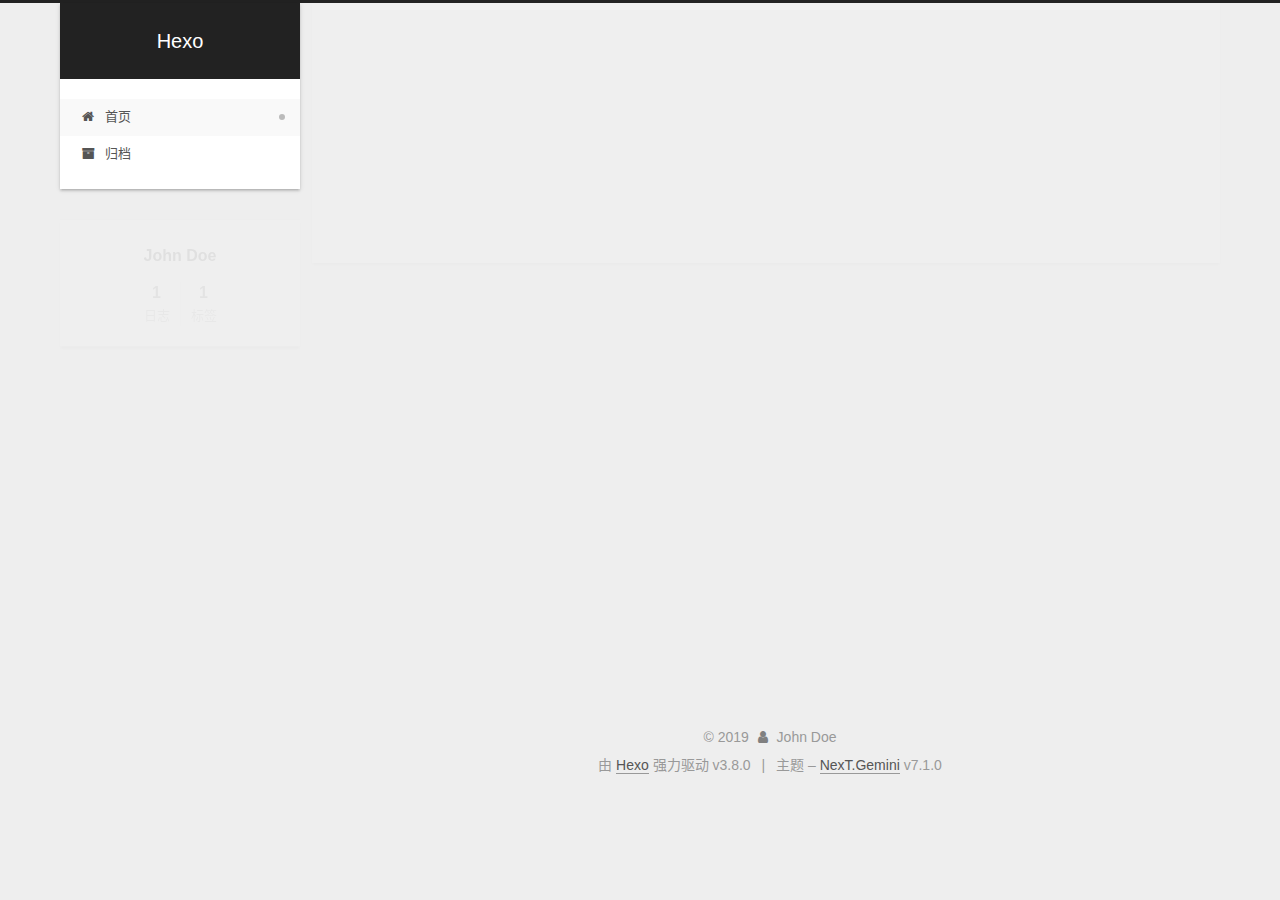
==== commit 41e38cf9: "Site updated: 2019-04-19 17:45:57" ====
--- a/index.html
+++ b/index.html
@@ -14,7 +14,7 @@
   
 
 
-<html class="theme-next gemini use-motion" lang>
+<html class="theme-next gemini use-motion" lang="zh-CN">
 <head><meta name="generator" content="Hexo 3.8.0">
   <meta charset="UTF-8">
 <meta http-equiv="X-UA-Compatible" content="IE=edge">
@@ -100,7 +100,7 @@
 <meta property="og:title" content="Hexo">
 <meta property="og:url" content="http://yoursite.com/index.html">
 <meta property="og:site_name" content="Hexo">
-<meta property="og:locale" content="default">
+<meta property="og:locale" content="zh-CN">
 <meta name="twitter:card" content="summary">
 <meta name="twitter:title" content="Hexo">
 
@@ -161,7 +161,7 @@
 
 </head>
 
-<body itemscope itemtype="http://schema.org/WebPage" lang="default">
+<body itemscope itemtype="http://schema.org/WebPage" lang="zh-CN">
 
   
   
@@ -189,7 +189,7 @@
   </div>
 
   <div class="site-nav-toggle">
-    <button aria-label="Navigationsleiste an/ausschalten">
+    <button aria-label="切换导航栏">
       <span class="btn-bar"></span>
       <span class="btn-bar"></span>
       <span class="btn-bar"></span>
@@ -217,7 +217,7 @@
 
     
 
-    <a href="/" rel="section"><i class="menu-item-icon fa fa-fw fa-home"></i> <br>Startseite</a>
+    <a href="/" rel="section"><i class="menu-item-icon fa fa-fw fa-home"></i> <br>首页</a>
 
   </li>
         
@@ -234,7 +234,7 @@
 
     
 
-    <a href="/archives/" rel="section"><i class="menu-item-icon fa fa-fw fa-archive"></i> <br>Archiv</a>
+    <a href="/archives/" rel="section"><i class="menu-item-icon fa fa-fw fa-archive"></i> <br>归档</a>
 
   </li>
 
@@ -324,14 +324,14 @@
                 <i class="fa fa-calendar-o"></i>
               </span>
               
-                <span class="post-meta-item-text">Veröffentlicht am</span>
+                <span class="post-meta-item-text">发表于</span>
               
 
               
                 
               
 
-              <time title="Erstellt: 2019-04-16 20:22:31 / Geändert am: 20:22:52" itemprop="dateCreated datePublished" datetime="2019-04-16T20:22:31+08:00">2019-04-16</time>
+              <time title="创建时间：2019-04-16 20:22:31 / 修改时间：20:22:52" itemprop="dateCreated datePublished" datetime="2019-04-16T20:22:31+08:00">2019-04-16</time>
             
 
             
@@ -457,7 +457,7 @@
                   <a href="/archives/">
                 
                     <span class="site-state-item-count">1</span>
-                    <span class="site-state-item-name">Artikel</span>
+                    <span class="site-state-item-name">日志</span>
                   </a>
                 </div>
               
@@ -474,7 +474,7 @@
                       
                     
                     <span class="site-state-item-count">1</span>
-                    <span class="site-state-item-name">schlagwörter</span>
+                    <span class="site-state-item-name">标签</span>
                   
                 </div>
               
@@ -527,7 +527,7 @@
 </div>
 
 
-  <div class="powered-by">Erstellt mit  <a href="https://hexo.io" class="theme-link" rel="noopener" target="_blank">Hexo</a> v3.8.0</div>
+  <div class="powered-by">由 <a href="https://hexo.io" class="theme-link" rel="noopener" target="_blank">Hexo</a> 强力驱动 v3.8.0</div>
 
 
 
@@ -535,7 +535,7 @@
 
 
 
-  <div class="theme-info">Design – <a href="https://theme-next.org" class="theme-link" rel="noopener" target="_blank">NexT.Gemini</a> v7.1.0</div>
+  <div class="theme-info">主题 – <a href="https://theme-next.org" class="theme-link" rel="noopener" target="_blank">NexT.Gemini</a> v7.1.0</div>
 
 
 
